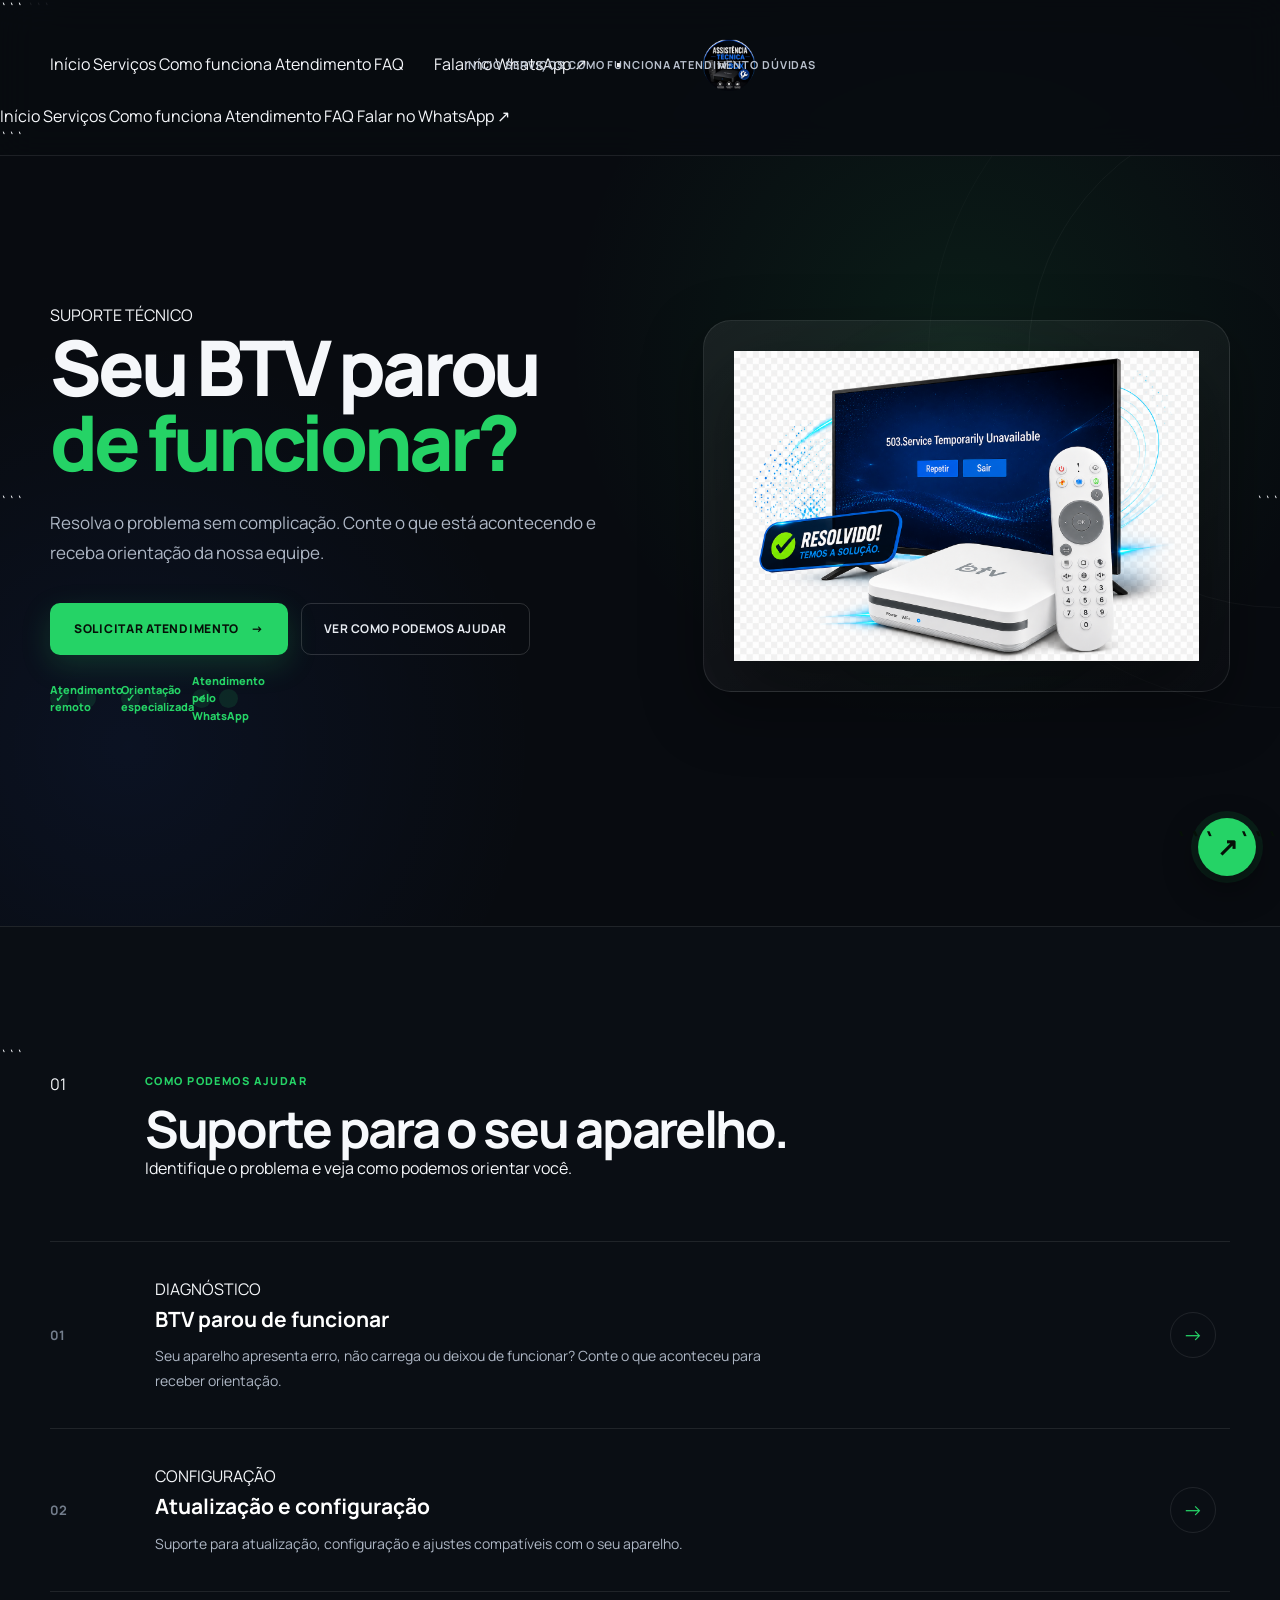
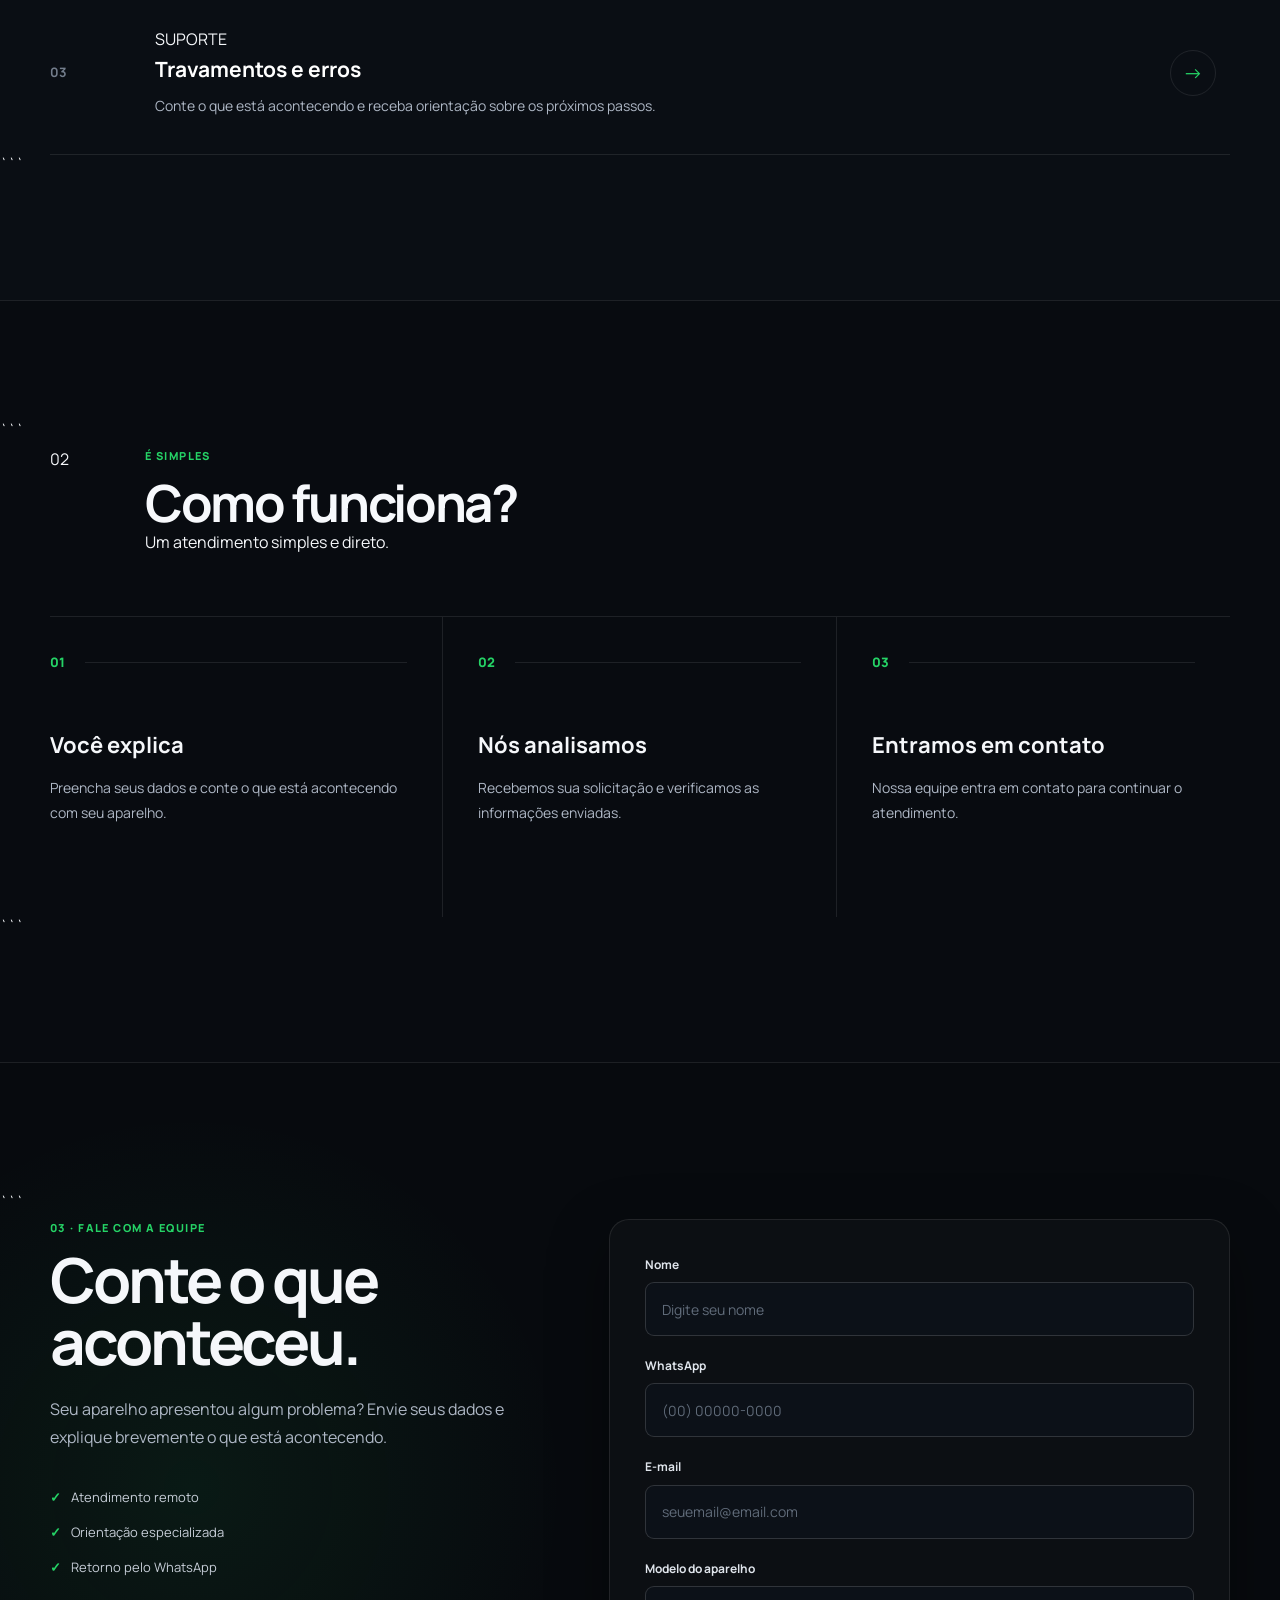
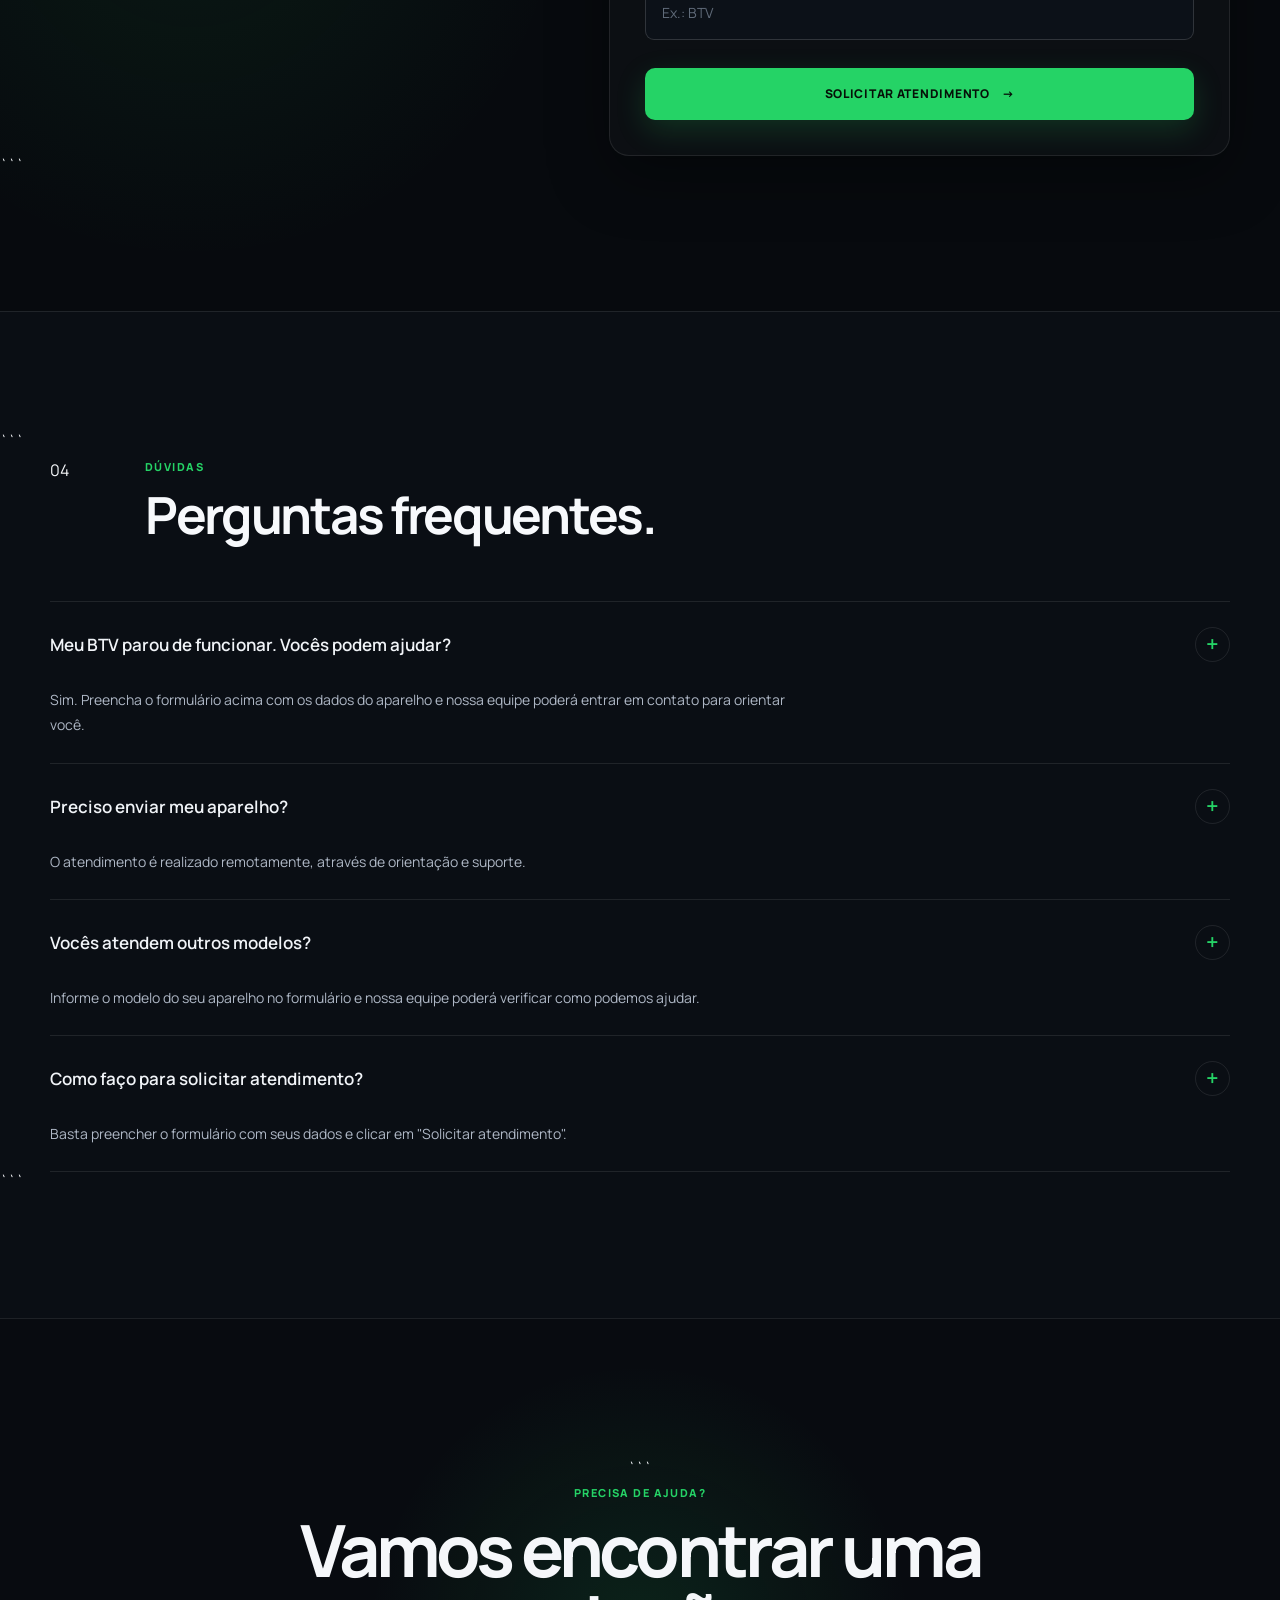
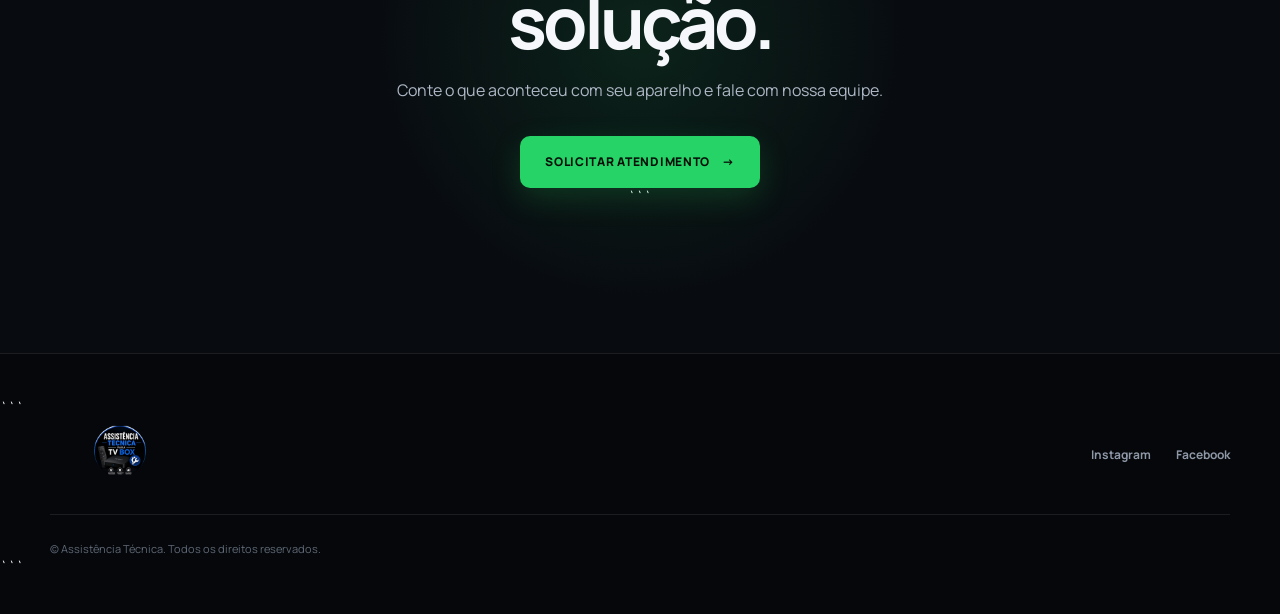
==== index.html @ 45cf2129 "Update index.html" ====
<!DOCTYPE html>

<html lang="pt-BR">

<head>

```
<meta charset="UTF-8">

<meta
    name="viewport"
    content="width=device-width, initial-scale=1.0"
>

<title>
    Seu BTV parou de funcionar? | Assistência Técnica
</title>

<meta
    name="description"
    content="Assistência e suporte técnico para aparelhos BTV. Receba orientação para problemas, configurações, atualizações e travamentos."
>

<meta
    name="theme-color"
    content="#070A0F"
>

<link
    rel="icon"
    href="assets/favicon.png"
    type="image/png"
>

<!-- =====================================================
     FONTES
====================================================== -->

<link
    rel="preconnect"
    href="https://fonts.googleapis.com"
>

<link
    rel="preconnect"
    href="https://fonts.gstatic.com"
    crossorigin
>

<link
    href="https://fonts.googleapis.com/css2?family=Manrope:wght@400;500;600;700;800&display=swap"
    rel="stylesheet"
>

<!-- =====================================================
     CSS
====================================================== -->

<link
    rel="stylesheet"
    href="css/style.css"
>
```

</head>

<body>

<!-- =====================================================
     HEADER / MENU
====================================================== -->

<header id="main-header">

```
<div class="container header-container">


    <!-- LOGO -->

    <a
        href="#hero"
        class="logo"
        aria-label="Assistência Técnica"
    >

        <img
            src="assets/logo.png"
            alt="Assistência Técnica"
        >

    </a>


    <!-- MENU DESKTOP -->

    <nav
        class="main-nav"
        aria-label="Navegação principal"
    >

        <a href="#hero">
            Início
        </a>

        <a href="#services">
            Serviços
        </a>

        <a href="#how-it-works">
            Como funciona
        </a>

        <a href="#formulario">
            Atendimento
        </a>

        <a href="#faq">
            FAQ
        </a>

    </nav>


    <!-- WHATSAPP -->

    <a
        href="#"
        class="btn-header"
        data-v8="contact.whatsapp"
        aria-label="Falar no WhatsApp"
    >
        Falar no WhatsApp
        <span aria-hidden="true">↗</span>
    </a>


    <!-- MENU MOBILE -->

    <button
        type="button"
        class="menu-toggle"
        aria-label="Abrir menu"
        aria-expanded="false"
        aria-controls="mobile-menu"
    >

        <span></span>
        <span></span>
        <span></span>

    </button>

</div>


<!-- MENU MOBILE -->

<nav
    id="mobile-menu"
    class="mobile-menu"
    aria-label="Menu mobile"
>

    <a href="#hero">
        Início
    </a>

    <a href="#services">
        Serviços
    </a>

    <a href="#how-it-works">
        Como funciona
    </a>

    <a href="#formulario">
        Atendimento
    </a>

    <a href="#faq">
        FAQ
    </a>

    <a
        href="#"
        data-v8="contact.whatsapp"
        class="mobile-whatsapp"
    >
        Falar no WhatsApp
        <span aria-hidden="true">↗</span>
    </a>

</nav>
```

</header>

<!-- =====================================================
     MAIN
====================================================== -->

<main>

<!-- =====================================================
     HERO
====================================================== -->

<section id="hero">

```
<div class="hero-grid">

    <div class="container hero-container">


        <!-- TEXTO -->

        <div class="hero-left">


            <div class="eyebrow">

                <span class="eyebrow-dot"></span>

                SUPORTE TÉCNICO

            </div>


            <h1>

                Seu BTV parou
                <span>de funcionar?</span>

            </h1>


            <p class="hero-description">

                Resolva o problema sem complicação.
                Conte o que está acontecendo e receba
                orientação da nossa equipe.

            </p>


            <div class="hero-buttons">

                <a
                    href="#formulario"
                    class="btn-primary"
                >

                    SOLICITAR ATENDIMENTO

                    <span aria-hidden="true">
                        →
                    </span>

                </a>


                <a
                    href="#services"
                    class="btn-secondary"
                >

                    VER COMO PODEMOS AJUDAR

                </a>

            </div>


            <div class="hero-features">


                <div class="feature">

                    <span class="feature-check">
                        ✓
                    </span>

                    <span>
                        Atendimento remoto
                    </span>

                </div>


                <div class="feature">

                    <span class="feature-check">
                        ✓
                    </span>

                    <span>
                        Orientação especializada
                    </span>

                </div>


                <div class="feature">

                    <span class="feature-check">
                        ✓
                    </span>

                    <span>
                        Atendimento pelo WhatsApp
                    </span>

                </div>


            </div>

        </div>



        <!-- IMAGEM -->

        <div class="hero-right">

            <div class="hero-image-glow"></div>

            <div class="hero-img-wrapper">

                <img
                    src="assets/aparelho-resolvido.png"
                    alt="Aparelho BTV"
                    class="hero-img"
                    loading="eager"
                    fetchpriority="high"
                >

            </div>

        </div>


    </div>

</div>
```

</section>

<!-- =====================================================
     SERVIÇOS — 01
====================================================== -->

<section
    id="services"
    class="dark-section"
>

```
<div class="container">


    <div class="section-heading">

        <div class="section-index">
            <span>01</span>
        </div>


        <div class="section-heading-text">

            <span class="section-label">
                COMO PODEMOS AJUDAR
            </span>

            <h2>
                Suporte para o seu aparelho.
            </h2>

            <p>
                Identifique o problema e veja como
                podemos orientar você.
            </p>

        </div>

    </div>



    <div class="services-list">


        <article class="service-item">

            <div class="service-number">
                01
            </div>

            <div class="service-content">

                <span class="service-tag">
                    DIAGNÓSTICO
                </span>

                <h3>
                    BTV parou de funcionar
                </h3>

                <p>

                    Seu aparelho apresenta erro,
                    não carrega ou deixou de funcionar?
                    Conte o que aconteceu para receber
                    orientação.

                </p>

            </div>

            <a
                href="#formulario"
                class="service-link"
                aria-label="Solicitar atendimento"
            >
                →
            </a>

        </article>



        <article class="service-item">

            <div class="service-number">
                02
            </div>

            <div class="service-content">

                <span class="service-tag">
                    CONFIGURAÇÃO
                </span>

                <h3>
                    Atualização e configuração
                </h3>

                <p>

                    Suporte para atualização,
                    configuração e ajustes compatíveis
                    com o seu aparelho.

                </p>

            </div>

            <a
                href="#formulario"
                class="service-link"
                aria-label="Solicitar atendimento"
            >
                →
            </a>

        </article>



        <article class="service-item">

            <div class="service-number">
                03
            </div>

            <div class="service-content">

                <span class="service-tag">
                    SUPORTE
                </span>

                <h3>
                    Travamentos e erros
                </h3>

                <p>

                    Conte o que está acontecendo e
                    receba orientação sobre os próximos
                    passos.

                </p>

            </div>

            <a
                href="#formulario"
                class="service-link"
                aria-label="Solicitar atendimento"
            >
                →
            </a>

        </article>


    </div>

</div>
```

</section>

<!-- =====================================================
     COMO FUNCIONA — 02
====================================================== -->

<section id="how-it-works">

```
<div class="container">


    <div class="section-heading">

        <div class="section-index">
            <span>02</span>
        </div>


        <div class="section-heading-text">

            <span class="section-label">
                É SIMPLES
            </span>

            <h2>
                Como funciona?
            </h2>

            <p>
                Um atendimento simples e direto.
            </p>

        </div>

    </div>



    <div class="steps-grid">


        <article class="step">

            <div class="step-top">

                <span class="step-number">
                    01
                </span>

                <span class="step-line"></span>

            </div>

            <h3>
                Você explica
            </h3>

            <p>

                Preencha seus dados e conte
                o que está acontecendo com
                seu aparelho.

            </p>

        </article>



        <article class="step">

            <div class="step-top">

                <span class="step-number">
                    02
                </span>

                <span class="step-line"></span>

            </div>

            <h3>
                Nós analisamos
            </h3>

            <p>

                Recebemos sua solicitação
                e verificamos as informações
                enviadas.

            </p>

        </article>



        <article class="step">

            <div class="step-top">

                <span class="step-number">
                    03
                </span>

                <span class="step-line"></span>

            </div>

            <h3>
                Entramos em contato
            </h3>

            <p>

                Nossa equipe entra em contato
                para continuar o atendimento.

            </p>

        </article>


    </div>

</div>
```

</section>

<!-- =====================================================
     ATENDIMENTO — 03
====================================================== -->

<section
    id="formulario"
    class="lead-section"
>

```
<div class="container form-container">


    <div class="form-intro">


        <span class="section-label">
            03 · FALE COM A EQUIPE
        </span>


        <h2>
            Conte o que
            aconteceu.
        </h2>


        <p>

            Seu aparelho apresentou algum problema?
            Envie seus dados e explique brevemente
            o que está acontecendo.

        </p>


        <div class="form-notes">

            <div class="form-note">

                <span>✓</span>

                Atendimento remoto

            </div>


            <div class="form-note">

                <span>✓</span>

                Orientação especializada

            </div>


            <div class="form-note">

                <span>✓</span>

                Retorno pelo WhatsApp

            </div>

        </div>


    </div>



    <!-- =================================================
         FORMULÁRIO V8 ADMIN UNIVERSAL
    ================================================== -->

    <form
        action=""
        method="POST"
        class="lead-form"
        data-v8-form
    >

        <div class="form-group">

            <label for="nome">
                Nome
            </label>

            <input
                type="text"
                id="nome"
                name="nome"
                placeholder="Digite seu nome"
                autocomplete="name"
                required
            >

        </div>


        <div class="form-group">

            <label for="whatsapp">
                WhatsApp
            </label>

            <input
                type="tel"
                id="whatsapp"
                name="whatsapp"
                placeholder="(00) 00000-0000"
                autocomplete="tel"
                required
            >

        </div>


        <div class="form-group">

            <label for="email">
                E-mail
            </label>

            <input
                type="email"
                id="email"
                name="email"
                placeholder="seuemail@email.com"
                autocomplete="email"
                required
            >

        </div>


        <div class="form-group">

            <label for="modelo">
                Modelo do aparelho
            </label>

            <input
                type="text"
                id="modelo"
                name="modelo"
                placeholder="Ex.: BTV"
                required
            >

        </div>


        <input
            type="hidden"
            name="_subject"
            value="Novo lead - Assistência Técnica"
        >


        <input
            type="hidden"
            name="v8_project_id"
            value="6e3c3f6c-1b93-4e05-874b-174327592152"
        >


        <button
            type="submit"
            class="btn-primary form-submit"
        >

            SOLICITAR ATENDIMENTO

            <span aria-hidden="true">
                →
            </span>

        </button>


    </form>

</div>
```

</section>

<!-- =====================================================
     FAQ — 04
====================================================== -->

<section id="faq">

```
<div class="container">


    <div class="section-heading">

        <div class="section-index">
            <span>04</span>
        </div>


        <div class="section-heading-text">

            <span class="section-label">
                DÚVIDAS
            </span>

            <h2>
                Perguntas frequentes.
            </h2>

        </div>

    </div>



    <div class="faq-list">


        <div class="faq-item">

            <button
                class="faq-question"
                type="button"
                aria-expanded="false"
            >

                <span>
                    Meu BTV parou de funcionar.
                    Vocês podem ajudar?
                </span>

                <span
                    class="faq-icon"
                    aria-hidden="true"
                >
                    +
                </span>

            </button>


            <div class="faq-answer">

                <p>

                    Sim. Preencha o formulário
                    acima com os dados do aparelho
                    e nossa equipe poderá entrar
                    em contato para orientar você.

                </p>

            </div>

        </div>



        <div class="faq-item">

            <button
                class="faq-question"
                type="button"
                aria-expanded="false"
            >

                <span>
                    Preciso enviar meu aparelho?
                </span>

                <span
                    class="faq-icon"
                    aria-hidden="true"
                >
                    +
                </span>

            </button>


            <div class="faq-answer">

                <p>

                    O atendimento é realizado
                    remotamente, através de
                    orientação e suporte.

                </p>

            </div>

        </div>



        <div class="faq-item">

            <button
                class="faq-question"
                type="button"
                aria-expanded="false"
            >

                <span>
                    Vocês atendem outros modelos?
                </span>

                <span
                    class="faq-icon"
                    aria-hidden="true"
                >
                    +
                </span>

            </button>


            <div class="faq-answer">

                <p>

                    Informe o modelo do seu aparelho
                    no formulário e nossa equipe
                    poderá verificar como podemos
                    ajudar.

                </p>

            </div>

        </div>



        <div class="faq-item">

            <button
                class="faq-question"
                type="button"
                aria-expanded="false"
            >

                <span>
                    Como faço para solicitar atendimento?
                </span>

                <span
                    class="faq-icon"
                    aria-hidden="true"
                >
                    +
                </span>

            </button>


            <div class="faq-answer">

                <p>

                    Basta preencher o formulário
                    com seus dados e clicar em
                    "Solicitar atendimento".

                </p>

            </div>

        </div>


    </div>

</div>
```

</section>

<!-- =====================================================
     CTA FINAL
====================================================== -->

<section id="cta">

```
<div class="container cta-container">


    <span class="section-label">
        PRECISA DE AJUDA?
    </span>


    <h2>
        Vamos encontrar
        uma solução.
    </h2>


    <p>

        Conte o que aconteceu com seu aparelho
        e fale com nossa equipe.

    </p>


    <a
        href="#formulario"
        class="btn-primary"
    >

        SOLICITAR ATENDIMENTO

        <span aria-hidden="true">
            →
        </span>

    </a>


</div>
```

</section>

</main>

<!-- =====================================================
     FOOTER
====================================================== -->

<footer>

```
<div class="container footer-container">


    <div class="footer-brand">

        <a
            href="#hero"
            class="logo"
            aria-label="Assistência Técnica"
        >

            <img
                src="assets/logo.png"
                alt="Assistência Técnica"
            >

        </a>

    </div>


    <div class="footer-socials">

        <a
            href="#"
            class="social-link"
            data-v8="social.instagram"
            target="_blank"
            rel="noopener noreferrer"
        >
            Instagram
        </a>


        <a
            href="#"
            class="social-link"
            data-v8="social.facebook"
            target="_blank"
            rel="noopener noreferrer"
        >
            Facebook
        </a>

    </div>


    <div class="footer-bottom">

        <p>

            ©
            <span id="ano"></span>

            Assistência Técnica.
            Todos os direitos reservados.

        </p>

    </div>


</div>
```

</footer>

<!-- =====================================================
     WHATSAPP FLUTUANTE
====================================================== -->

<a
href="#"
class="whatsapp-float"
aria-label="Falar no WhatsApp"
data-v8="contact.whatsapp"
data-whatsapp-message="Olá! Gostaria de informações sobre a assistência técnica para meu aparelho."

>

```
<span aria-hidden="true">
    ↗
</span>
```

</a>

<!-- =====================================================
     SCRIPT DO SITE
====================================================== -->

<script src="js/script.js"></script>

<!-- =====================================================
     V8 ADMIN UNIVERSAL — LOADER
====================================================== -->

<script
    src="js/v8-loader.js"
    data-project-id="6e3c3f6c-1b93-4e05-874b-174327592152"
    defer
></script>

</body>

</html>
---- css/style.css ----
/* =========================================================
   ASSISTÊNCIA TÉCNICA
   STYLE.CSS — V5 PREMIUM
   =========================================================
   Visual:
   - Dark / tecnológico
   - Profissional
   - Alto contraste
   - Menu fixo
   - Responsivo
   - Sem numeração perdida
   ========================================================= */


/* =========================================================
   RESET
========================================================= */

* {
    margin: 0;
    padding: 0;
    box-sizing: border-box;
}

html {
    scroll-behavior: smooth;
    scroll-padding-top: 100px;
}

body {
    font-family: "Manrope", sans-serif;
    background: #080b10;
    color: #f5f7fa;
    line-height: 1.6;
    overflow-x: hidden;
}

img {
    max-width: 100%;
    display: block;
}

a {
    color: inherit;
    text-decoration: none;
}

button,
input {
    font: inherit;
}

.container {
    width: min(1180px, calc(100% - 40px));
    margin: 0 auto;
}


/* =========================================================
   VARIÁVEIS
========================================================= */

:root {
    --bg: #080b10;
    --bg-soft: #0d1118;
    --bg-card: #111720;
    --bg-card-hover: #151d28;

    --text: #f7f9fc;
    --text-soft: #aeb7c5;
    --text-muted: #737d8c;

    --accent: #25d366;
    --accent-dark: #18b957;

    --line: rgba(255, 255, 255, 0.09);
    --line-strong: rgba(255, 255, 255, 0.15);

    --radius: 18px;

    --shadow:
        0 20px 60px rgba(0, 0, 0, 0.35);
}


/* =========================================================
   SELEÇÃO
========================================================= */

::selection {
    background: var(--accent);
    color: #061008;
}


/* =========================================================
   SCROLLBAR
========================================================= */

::-webkit-scrollbar {
    width: 9px;
}

::-webkit-scrollbar-track {
    background: #070a0e;
}

::-webkit-scrollbar-thumb {
    background: #26303c;
    border-radius: 20px;
}

::-webkit-scrollbar-thumb:hover {
    background: var(--accent);
}


/* =========================================================
   CABEÇALHO
========================================================= */

#main-header {
    position: fixed;
    top: 0;
    left: 0;
    width: 100%;
    z-index: 1000;

    background: rgba(8, 11, 16, 0.82);
    backdrop-filter: blur(18px);
    -webkit-backdrop-filter: blur(18px);

    border-bottom: 1px solid var(--line);
}

.header-container {
    min-height: 78px;

    display: flex;
    align-items: center;
    justify-content: space-between;
    gap: 30px;
}


/* =========================================================
   LOGO
========================================================= */

.logo {
    display: inline-flex;
    align-items: center;
}

.logo img {
    width: 155px;
    max-height: 52px;
    object-fit: contain;
}


/* =========================================================
   MENU
========================================================= */

.header-container::after {
    content: "";
    flex: 1;
    order: 2;
}

.header-container .logo {
    order: 1;
}

.header-container .btn-whatsapp {
    order: 3;
}


/*
   Menu criado visualmente pelo CSS.

   Os links são inseridos através de pseudo-elementos
   para não exigir alteração estrutural no HTML.
*/

.header-container::before {
    content:
        "INÍCIO     SERVIÇOS     COMO FUNCIONA     ATENDIMENTO     DÚVIDAS";

    position: absolute;
    left: 50%;
    transform: translateX(-50%);

    white-space: nowrap;

    color: #b9c1cd;
    font-size: 11px;
    font-weight: 700;
    letter-spacing: 0.08em;

    pointer-events: none;
}


/* =========================================================
   BOTÃO WHATSAPP DO HEADER
========================================================= */

.btn-whatsapp {
    position: relative;

    display: inline-flex;
    align-items: center;
    justify-content: center;

    padding: 11px 18px;

    border: 1px solid rgba(37, 211, 102, 0.35);
    border-radius: 999px;

    color: #ffffff;
    background: rgba(37, 211, 102, 0.10);

    font-size: 13px;
    font-weight: 700;

    transition:
        transform 0.25s ease,
        background 0.25s ease,
        border-color 0.25s ease;
}

.btn-whatsapp::before {
    content: "";
    width: 7px;
    height: 7px;

    margin-right: 9px;

    border-radius: 50%;
    background: var(--accent);

    box-shadow: 0 0 12px rgba(37, 211, 102, 0.7);
}

.btn-whatsapp:hover {
    transform: translateY(-2px);
    background: rgba(37, 211, 102, 0.18);
    border-color: rgba(37, 211, 102, 0.65);
}


/* =========================================================
   HERO
========================================================= */

#hero {
    position: relative;

    min-height: 100vh;

    display: flex;
    align-items: center;

    padding:
        150px 0
        90px;

    background:
        radial-gradient(
            circle at 75% 35%,
            rgba(37, 211, 102, 0.09),
            transparent 35%
        ),
        radial-gradient(
            circle at 10% 80%,
            rgba(46, 103, 255, 0.08),
            transparent 30%
        ),
        var(--bg);

    overflow: hidden;
}


/* linha decorativa */

#hero::before {
    content: "";

    position: absolute;

    width: 500px;
    height: 500px;

    right: -250px;
    top: 80px;

    border: 1px solid rgba(255,255,255,0.04);
    border-radius: 50%;
}

#hero::after {
    content: "";

    position: absolute;

    width: 700px;
    height: 700px;

    right: -350px;
    top: -20px;

    border: 1px solid rgba(255,255,255,0.025);
    border-radius: 50%;
}


.hero-container {
    position: relative;
    z-index: 2;

    display: grid;
    grid-template-columns: 1.05fr 0.95fr;

    align-items: center;

    gap: 70px;
}


/* =========================================================
   HERO TEXTO
========================================================= */

.hero-left {
    max-width: 650px;
}

.badge {
    display: inline-flex;
    align-items: center;

    padding: 7px 12px;

    margin-bottom: 22px;

    border: 1px solid rgba(37, 211, 102, 0.25);
    border-radius: 999px;

    background: rgba(37, 211, 102, 0.07);

    color: var(--accent);

    font-size: 11px;
    font-weight: 800;
    letter-spacing: 0.14em;
}


.hero-left h1 {
    font-size: clamp(48px, 6vw, 82px);
    line-height: 0.98;
    letter-spacing: -0.055em;
    font-weight: 800;

    margin-bottom: 28px;
}

.hero-left h1 span {
    display: block;
    color: var(--accent);
}


.hero-left > p {
    max-width: 590px;

    margin-bottom: 34px;

    color: var(--text-soft);

    font-size: 17px;
    line-height: 1.8;
}


/* =========================================================
   BOTÕES
========================================================= */

.hero-buttons {
    display: flex;
    flex-wrap: wrap;
    gap: 13px;

    margin-bottom: 34px;
}


.btn-primary {
    display: inline-flex;
    align-items: center;
    justify-content: center;
    gap: 12px;

    min-height: 52px;

    padding: 0 24px;

    border: 0;
    border-radius: 10px;

    background: var(--accent);
    color: #061008;

    font-size: 12px;
    font-weight: 800;
    letter-spacing: 0.06em;

    cursor: pointer;

    box-shadow:
        0 10px 30px rgba(37, 211, 102, 0.18);

    transition:
        transform 0.25s ease,
        box-shadow 0.25s ease,
        background 0.25s ease;
}

.btn-primary:hover {
    transform: translateY(-3px);
    background: #35df76;

    box-shadow:
        0 16px 40px rgba(37, 211, 102, 0.25);
}


.btn-secondary {
    display: inline-flex;
    align-items: center;
    justify-content: center;

    min-height: 52px;

    padding: 0 22px;

    border: 1px solid var(--line-strong);
    border-radius: 10px;

    color: #e8ecf2;

    font-size: 12px;
    font-weight: 700;
    letter-spacing: 0.04em;

    transition:
        background 0.25s ease,
        border-color 0.25s ease,
        transform 0.25s ease;
}

.btn-secondary:hover {
    transform: translateY(-3px);

    background: rgba(255,255,255,0.05);
    border-color: rgba(255,255,255,0.25);
}


/* =========================================================
   HERO BENEFÍCIOS
========================================================= */

.hero-features {
    display: flex;
    flex-wrap: wrap;
    gap: 18px 25px;
}

.feature {
    display: flex;
    align-items: center;
    gap: 8px;
}

.feature > span {
    display: inline-flex;

    width: 19px;
    height: 19px;

    align-items: center;
    justify-content: center;

    border-radius: 50%;

    background: rgba(37, 211, 102, 0.12);
    color: var(--accent);

    font-size: 11px;
    font-weight: 900;
}

.feature p {
    color: #9da7b5;
    font-size: 12px;
}


/* =========================================================
   HERO IMAGEM
========================================================= */

.hero-right {
    display: flex;
    justify-content: center;
}

.hero-img-wrapper {
    position: relative;

    width: min(100%, 530px);

    padding: 30px;

    border: 1px solid var(--line);

    border-radius: 28px;

    background:
        linear-gradient(
            145deg,
            rgba(255,255,255,0.07),
            rgba(255,255,255,0.015)
        );

    box-shadow: var(--shadow);

    overflow: hidden;
}

.hero-img-wrapper::before {
    content: "";

    position: absolute;

    width: 240px;
    height: 240px;

    left: 50%;
    top: 50%;

    transform: translate(-50%, -50%);

    border-radius: 50%;

    background: rgba(37, 211, 102, 0.12);

    filter: blur(45px);
}

.hero-img {
    position: relative;
    z-index: 2;

    width: 100%;

    object-fit: contain;

    filter:
        drop-shadow(
            0 30px 40px rgba(0,0,0,0.45)
        );
}


/* =========================================================
   SEÇÕES
========================================================= */

#services,
#how-it-works,
#faq {
    position: relative;

    padding: 120px 0;

    border-top: 1px solid var(--line);
}


#services {
    background: #0a0e14;
}

#how-it-works {
    background: #080b10;
}

#faq {
    background: #0a0e14;
}


/* =========================================================
   CABEÇALHO DAS SEÇÕES
========================================================= */

.section-heading {
    display: grid;
    grid-template-columns: 70px 1fr;

    align-items: start;

    gap: 25px;

    margin-bottom: 60px;
}

.section-number {
    color: var(--accent);

    font-size: 12px;
    font-weight: 800;
    letter-spacing: 0.08em;

    padding-top: 8px;
}

.section-label {
    display: block;

    margin-bottom: 12px;

    color: var(--accent);

    font-size: 11px;
    font-weight: 800;
    letter-spacing: 0.13em;
}

.section-heading h2 {
    max-width: 650px;

    color: var(--text);

    font-size: clamp(34px, 4vw, 54px);
    line-height: 1.05;

    letter-spacing: -0.045em;
}


/* =========================================================
   SERVIÇOS
========================================================= */

.services-list {
    border-top: 1px solid var(--line);
}

.service-item {
    display: grid;

    grid-template-columns: 80px 1fr 60px;

    align-items: center;

    gap: 25px;

    padding: 35px 0;

    border-bottom: 1px solid var(--line);

    transition:
        padding 0.3s ease,
        background 0.3s ease;
}

.service-item:hover {
    padding-left: 15px;
    padding-right: 15px;

    background: rgba(255,255,255,0.025);
}

.service-number {
    color: var(--text-muted);

    font-size: 13px;
    font-weight: 700;
}

.service-content h3 {
    margin-bottom: 8px;

    color: #ffffff;

    font-size: 21px;
    font-weight: 700;
}

.service-content p {
    max-width: 650px;

    color: var(--text-soft);

    font-size: 14px;
    line-height: 1.75;
}

.service-link {
    width: 46px;
    height: 46px;

    display: flex;
    align-items: center;
    justify-content: center;

    border: 1px solid var(--line);
    border-radius: 50%;

    color: var(--accent);

    font-size: 20px;

    transition:
        background 0.25s ease,
        transform 0.25s ease;
}

.service-link:hover {
    background: rgba(37,211,102,0.10);
    transform: translateX(4px);
}


/* =========================================================
   COMO FUNCIONA
========================================================= */

.steps-grid {
    display: grid;

    grid-template-columns:
        repeat(3, 1fr);

    gap: 0;

    border-top: 1px solid var(--line);
}

.step {
    min-height: 300px;

    padding: 35px 35px 35px 0;

    border-right: 1px solid var(--line);
}

.step:not(:first-child) {
    padding-left: 35px;
}

.step:last-child {
    border-right: 0;
}

.step-top {
    display: flex;
    align-items: center;

    margin-bottom: 55px;
}

.step-number {
    color: var(--accent);

    font-size: 13px;
    font-weight: 800;
}

.step-line {
    height: 1px;

    flex: 1;

    margin-left: 20px;

    background: var(--line);
}

.step h3 {
    margin-bottom: 12px;

    font-size: 22px;
}

.step p {
    color: var(--text-soft);

    font-size: 14px;
    line-height: 1.8;
}


/* =========================================================
   FORMULÁRIO
========================================================= */

.lead-section {
    padding: 130px 0;

    background:
        radial-gradient(
            circle at 15% 50%,
            rgba(37,211,102,0.08),
            transparent 32%
        ),
        #070a0e;

    border-top: 1px solid var(--line);
}


.form-container {
    display: grid;

    grid-template-columns: 0.85fr 1.15fr;

    gap: 100px;

    align-items: start;
}

.form-intro h2 {
    max-width: 450px;

    margin-bottom: 22px;

    font-size: clamp(42px, 5vw, 62px);
    line-height: 1;

    letter-spacing: -0.05em;
}

.form-intro > p {
    max-width: 480px;

    margin-bottom: 35px;

    color: var(--text-soft);

    line-height: 1.8;
}

.form-note {
    display: flex;
    align-items: center;

    gap: 10px;

    margin-bottom: 14px;

    color: #c6cdd7;

    font-size: 13px;
}

.form-note span {
    color: var(--accent);
    font-weight: 800;
}


/* =========================================================
   FORM
========================================================= */

.lead-form {
    padding: 35px;

    border: 1px solid var(--line);

    border-radius: 20px;

    background:
        rgba(255,255,255,0.025);

    box-shadow: var(--shadow);
}

.form-group {
    margin-bottom: 20px;
}

.form-group label {
    display: block;

    margin-bottom: 8px;

    color: #dfe4eb;

    font-size: 12px;
    font-weight: 700;
}

.form-group input {
    width: 100%;

    height: 54px;

    padding: 0 16px;

    border: 1px solid var(--line-strong);
    border-radius: 9px;

    outline: none;

    background: #0c1118;

    color: #ffffff;

    font-size: 14px;

    transition:
        border-color 0.25s ease,
        box-shadow 0.25s ease;
}

.form-group input::placeholder {
    color: #606b79;
}

.form-group input:focus {
    border-color: rgba(37,211,102,0.65);

    box-shadow:
        0 0 0 4px rgba(37,211,102,0.08);
}

.lead-form .btn-primary {
    width: 100%;

    margin-top: 8px;
}


/* =========================================================
   FAQ
========================================================= */

.faq-list {
    border-top: 1px solid var(--line);
}

.faq-item {
    border-bottom: 1px solid var(--line);
}

.faq-question {
    width: 100%;

    min-height: 85px;

    display: flex;
    align-items: center;
    justify-content: space-between;

    gap: 30px;

    padding: 20px 0;

    border: 0;

    background: transparent;

    color: #f1f4f8;

    text-align: left;

    font-size: 17px;
    font-weight: 600;

    cursor: pointer;
}

.faq-question:hover {
    color: var(--accent);
}

.faq-icon {
    width: 35px;
    height: 35px;

    flex-shrink: 0;

    display: flex;
    align-items: center;
    justify-content: center;

    border: 1px solid var(--line);

    border-radius: 50%;

    color: var(--accent);

    font-size: 22px;

    transition:
        transform 0.3s ease,
        background 0.3s ease;
}

.faq-item.active .faq-icon,
.faq-item.is-open .faq-icon {
    transform: rotate(45deg);

    background: rgba(37,211,102,0.08);
}

.faq-answer {
    padding: 0 70px 25px 0;
}

.faq-answer p {
    max-width: 750px;

    color: var(--text-soft);

    font-size: 14px;
    line-height: 1.8;
}


/* =========================================================
   CTA FINAL
========================================================= */

#cta {
    position: relative;

    padding: 140px 0;

    text-align: center;

    border-top: 1px solid var(--line);

    background:
        radial-gradient(
            circle at center,
            rgba(37,211,102,0.12),
            transparent 38%
        ),
        #080b10;

    overflow: hidden;
}

.cta-container {
    position: relative;
    z-index: 2;
}

#cta h2 {
    max-width: 750px;

    margin: 0 auto 20px;

    font-size: clamp(42px, 6vw, 72px);
    line-height: 1;

    letter-spacing: -0.055em;
}

#cta p {
    max-width: 550px;

    margin: 0 auto 32px;

    color: var(--text-soft);
}

#cta .btn-primary {
    min-width: 240px;
}


/* =========================================================
   RODAPÉ
========================================================= */

footer {
    padding: 45px 0 30px;

    border-top: 1px solid var(--line);

    background: #05070a;
}

.footer-container {
    display: grid;

    grid-template-columns: 1fr auto;

    align-items: center;

    gap: 30px;
}

.footer-brand img {
    width: 140px;
}

.footer-socials {
    display: flex;
    gap: 25px;
}

.social-link {
    color: #8e98a7;

    font-size: 12px;
    font-weight: 700;

    transition: color 0.25s ease;
}

.social-link:hover {
    color: var(--accent);
}

.footer-bottom {
    grid-column: 1 / -1;

    padding-top: 25px;

    border-top: 1px solid var(--line);
}

.footer-bottom p {
    color: #5f6977;

    font-size: 11px;
}


/* =========================================================
   WHATSAPP FLUTUANTE
========================================================= */

.whatsapp-float {
    position: fixed;

    right: 24px;
    bottom: 24px;

    z-index: 999;

    width: 58px;
    height: 58px;

    display: flex;
    align-items: center;
    justify-content: center;

    border-radius: 50%;

    background: var(--accent);
    color: #061008;

    font-size: 25px;
    font-weight: 900;

    box-shadow:
        0 12px 35px rgba(0,0,0,0.45),
        0 0 0 7px rgba(37,211,102,0.10);

    transition:
        transform 0.25s ease,
        box-shadow 0.25s ease;
}

.whatsapp-float:hover {
    transform: translateY(-5px) scale(1.05);

    box-shadow:
        0 18px 45px rgba(0,0,0,0.5),
        0 0 0 9px rgba(37,211,102,0.12);
}


/* =========================================================
   ANIMAÇÕES
========================================================= */

@keyframes fadeUp {
    from {
        opacity: 0;
        transform: translateY(20px);
    }

    to {
        opacity: 1;
        transform: translateY(0);
    }
}

.hero-left {
    animation: fadeUp 0.8s ease both;
}

.hero-right {
    animation: fadeUp 0.8s 0.15s ease both;
}


/* =========================================================
   TABLET
========================================================= */

@media (max-width: 1000px) {

    .header-container::before {
        display: none;
    }

    .hero-container {
        grid-template-columns: 1fr;

        gap: 55px;
    }

    .hero-left {
        max-width: 760px;
    }

    .hero-right {
        justify-content: flex-start;
    }

    .hero-img-wrapper {
        max-width: 580px;
    }

    .form-container {
        grid-template-columns: 1fr;

        gap: 55px;
    }

    .steps-grid {
        grid-template-columns: 1fr;
    }

    .step {
        min-height: auto;

        padding: 30px 0;

        border-right: 0;
        border-bottom: 1px solid var(--line);
    }

    .step:not(:first-child) {
        padding-left: 0;
    }

    .step:last-child {
        border-bottom: 0;
    }

    .step-top {
        margin-bottom: 25px;
    }
}


/* =========================================================
   MOBILE
========================================================= */

@media (max-width: 700px) {

    .container {
        width: min(100% - 28px, 1180px);
    }


    /* HEADER */

    .header-container {
        min-height: 70px;
    }

    .logo img {
        width: 125px;
    }

    .btn-whatsapp {
        padding: 9px 13px;

        font-size: 10px;
    }


    /* HERO */

    #hero {
        min-height: auto;

        padding:
            125px 0
            70px;
    }

    .hero-left h1 {
        font-size: clamp(43px, 14vw, 64px);
    }

    .hero-left > p {
        font-size: 15px;
    }

    .hero-buttons {
        flex-direction: column;
    }

    .btn-primary,
    .btn-secondary {
        width: 100%;
    }

    .hero-features {
        display: grid;

        grid-template-columns: 1fr;

        gap: 12px;
    }


    /* IMAGEM */

    .hero-img-wrapper {
        padding: 18px;

        border-radius: 20px;
    }


    /* SEÇÕES */

    #services,
    #how-it-works,
    #faq {
        padding: 80px 0;
    }

    .section-heading {
        grid-template-columns: 1fr;

        gap: 5px;

        margin-bottom: 40px;
    }

    .section-number {
        padding-top: 0;
    }

    .section-heading h2 {
        font-size: 38px;
    }


    /* SERVIÇOS */

    .service-item {
        grid-template-columns: 42px 1fr;

        gap: 15px;

        padding: 27px 0;
    }

    .service-link {
        grid-column: 2;

        width: 40px;
        height: 40px;
    }

    .service-content h3 {
        font-size: 18px;
    }

    .service-content p {
        font-size: 13px;
    }

    .service-item:hover {
        padding-left: 0;
        padding-right: 0;
    }


    /* FORM */

    .lead-section {
        padding: 80px 0;
    }

    .form-intro h2 {
        font-size: 46px;
    }

    .lead-form {
        padding: 22px;

        border-radius: 16px;
    }


    /* FAQ */

    .faq-question {
        min-height: 75px;

        font-size: 15px;
    }

    .faq-answer {
        padding-right: 0;
    }


    /* CTA */

    #cta {
        padding: 90px 0;
    }

    #cta h2 {
        font-size: 45px;
    }


    /* FOOTER */

    .footer-container {
        grid-template-columns: 1fr;

        text-align: center;
    }

    .footer-brand {
        display: flex;
        justify-content: center;
    }

    .footer-socials {
        justify-content: center;
    }


    /* WHATSAPP */

    .whatsapp-float {
        right: 18px;
        bottom: 18px;

        width: 54px;
        height: 54px;
    }
}


/* =========================================================
   MOBILE PEQUENO
========================================================= */

@media (max-width: 420px) {

    .btn-whatsapp {
        font-size: 0;

        width: 40px;
        height: 40px;

        padding: 0;
    }

    .btn-whatsapp::before {
        margin: 0;
    }

    .hero-left h1 {
        font-size: 42px;
    }

    .section-heading h2 {
        font-size: 34px;
    }

    .form-intro h2 {
        font-size: 42px;
    }

    #cta h2 {
        font-size: 40px;
    }
}
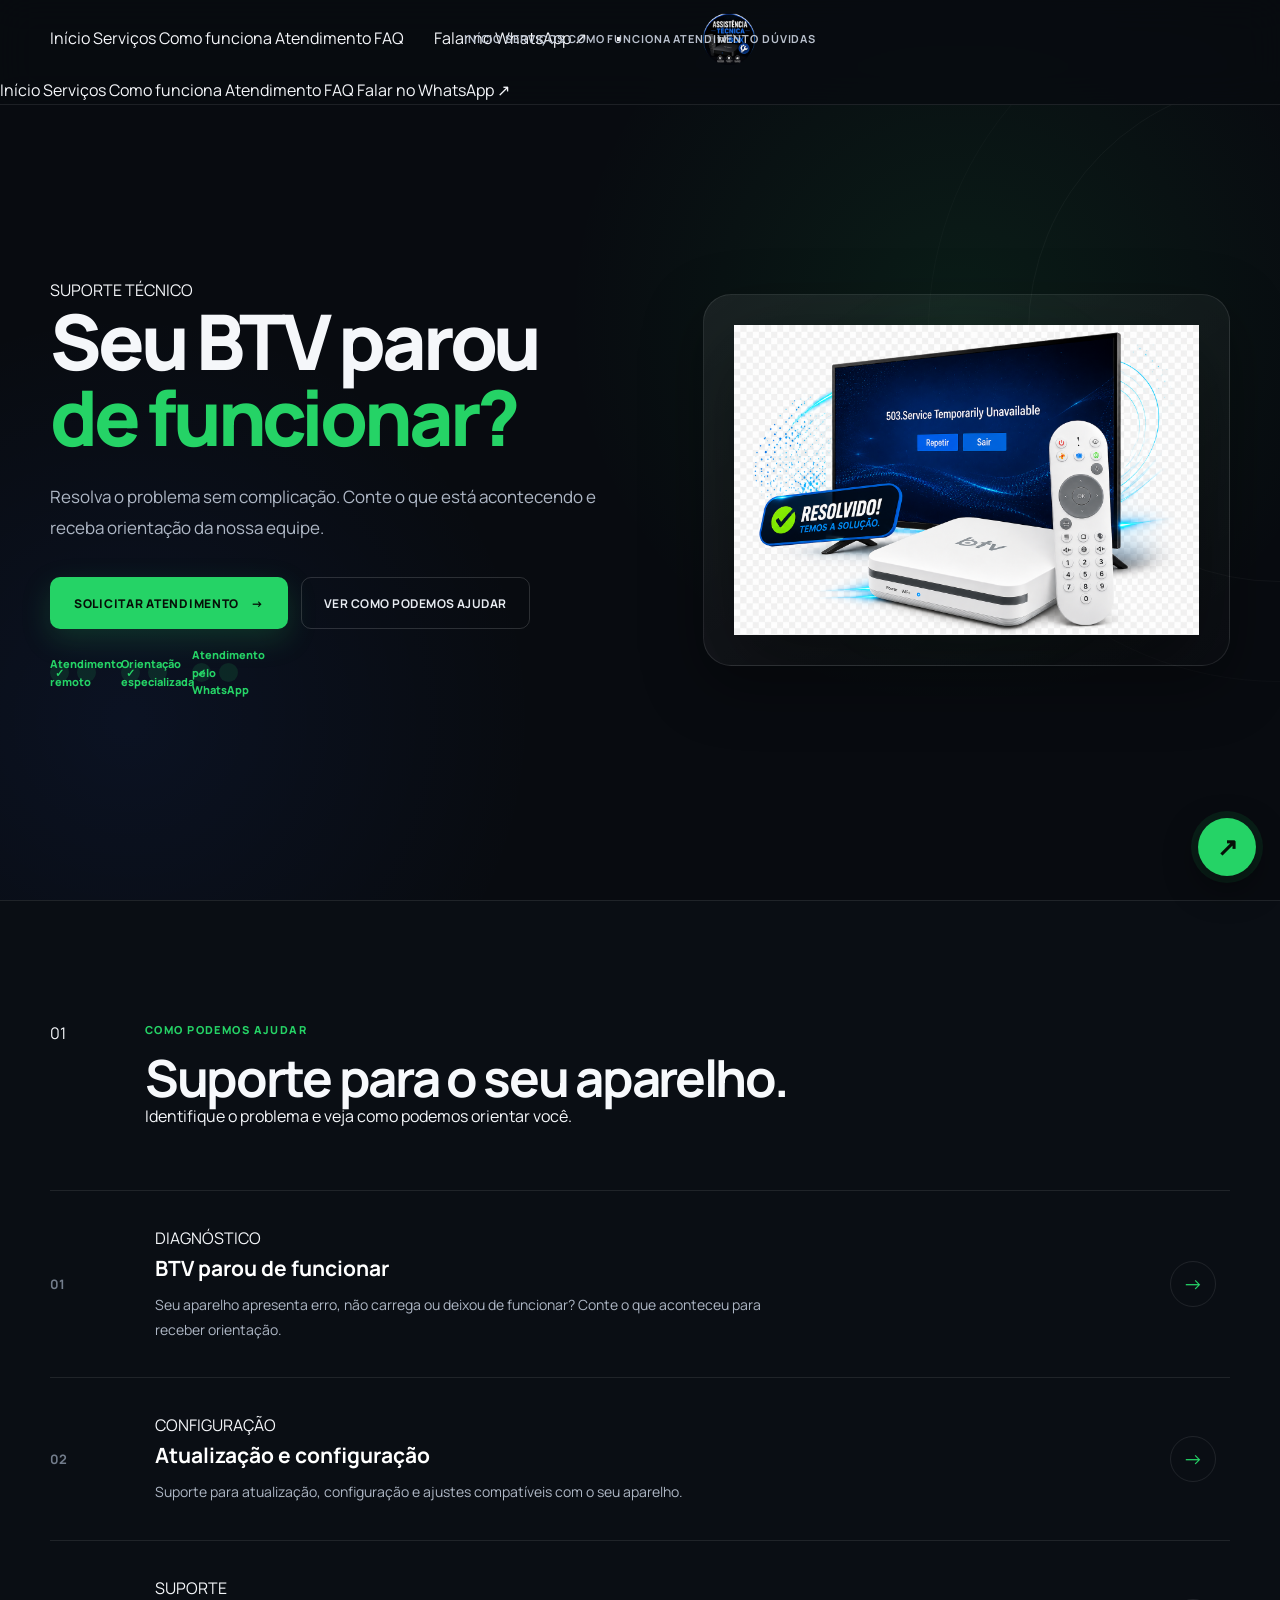
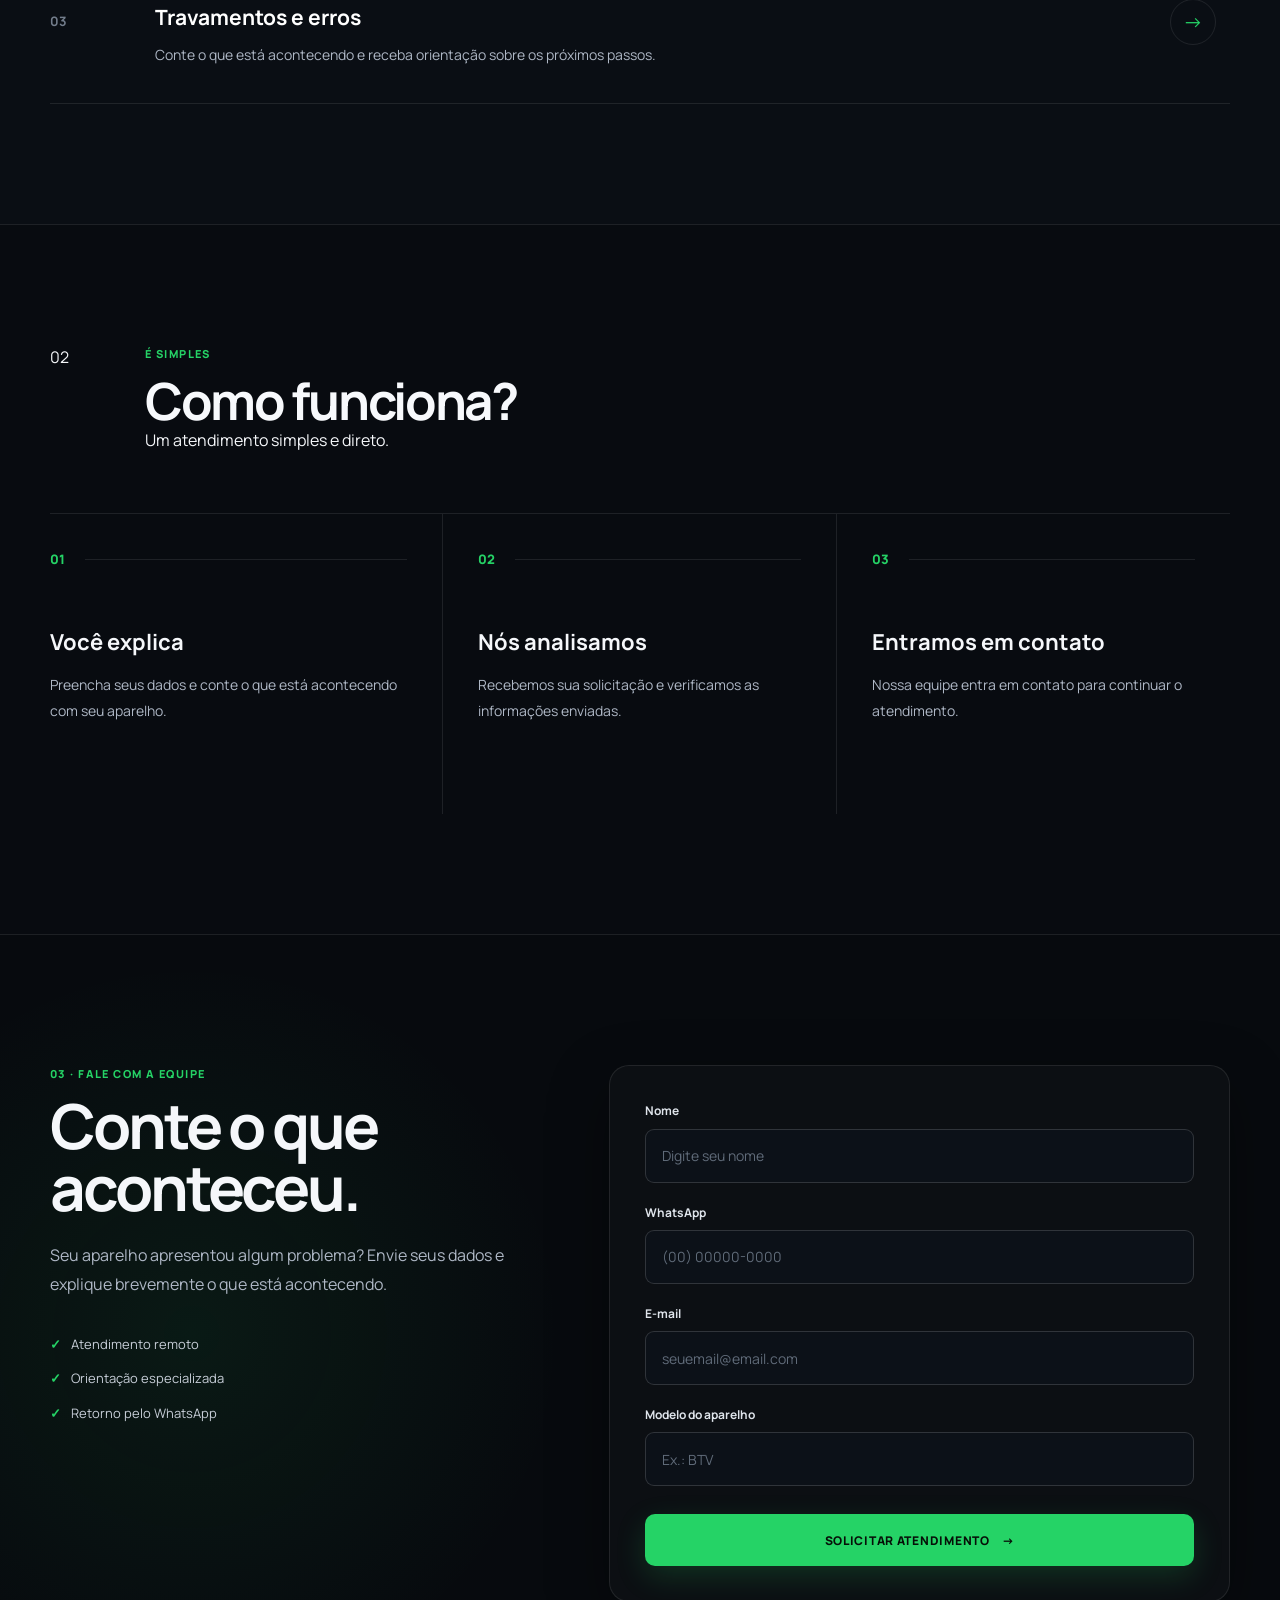
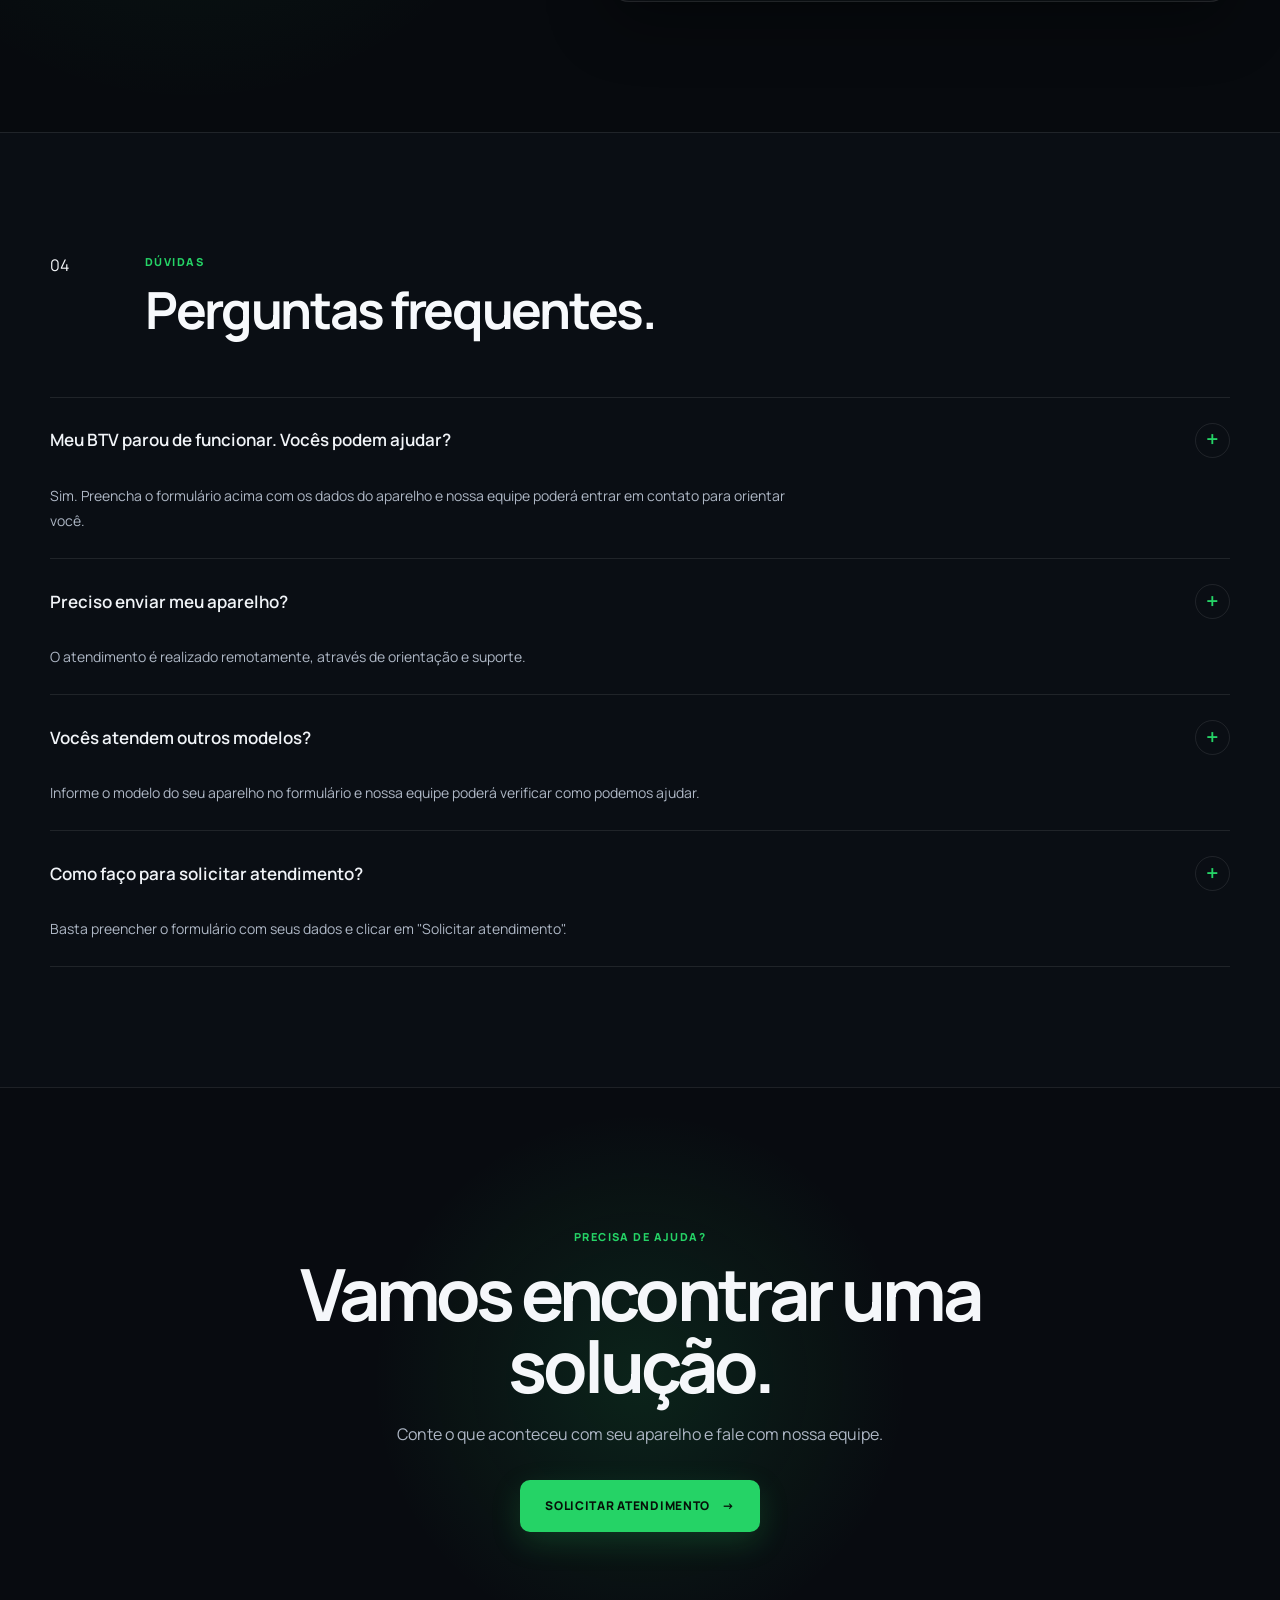
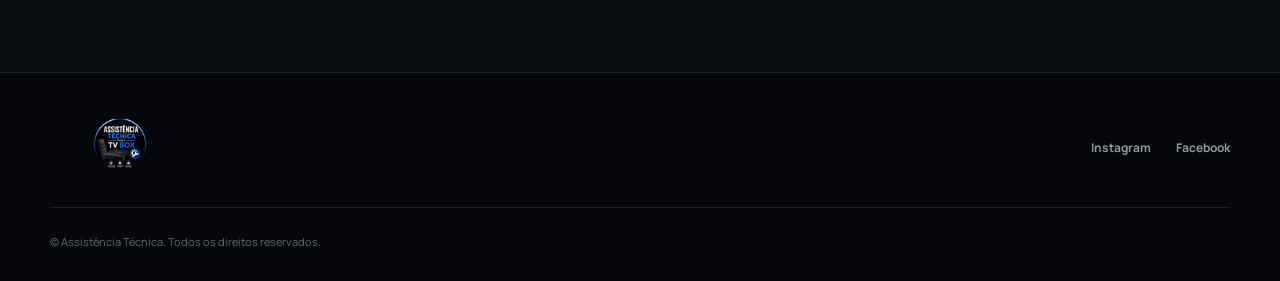
==== commit 65a118cc: "Update print statement from 'Hello' to 'Goodbye'" ====
--- a/index.html
+++ b/index.html
@@ -4,7 +4,6 @@
 
 <head>
 
-```
 <meta charset="UTF-8">
 
 <meta
@@ -60,19 +59,17 @@
     rel="stylesheet"
     href="css/style.css"
 >
-```
 
 </head>
 
 <body>
 
 <!-- =====================================================
-     HEADER / MENU
+     CABEÇALHO
 ====================================================== -->
 
 <header id="main-header">
 
-```
 <div class="container header-container">
 
 
@@ -122,16 +119,22 @@
     </nav>
 
 
-    <!-- WHATSAPP -->
+    <!-- BOTÃO WHATSAPP -->
 
     <a
         href="#"
         class="btn-header"
         data-v8="contact.whatsapp"
+        data-whatsapp-message="Olá! Gostaria de informações sobre a assistência técnica para meu aparelho."
         aria-label="Falar no WhatsApp"
     >
+
         Falar no WhatsApp
-        <span aria-hidden="true">↗</span>
+
+        <span aria-hidden="true">
+            ↗
+        </span>
+
     </a>
 
 
@@ -151,10 +154,13 @@
 
     </button>
 
+
 </div>
 
 
-<!-- MENU MOBILE -->
+<!-- =================================================
+     MENU MOBILE
+================================================== -->
 
 <nav
     id="mobile-menu"
@@ -185,19 +191,24 @@
     <a
         href="#"
         data-v8="contact.whatsapp"
+        data-whatsapp-message="Olá! Gostaria de informações sobre a assistência técnica para meu aparelho."
         class="mobile-whatsapp"
     >
+
         Falar no WhatsApp
-        <span aria-hidden="true">↗</span>
+
+        <span aria-hidden="true">
+            ↗
+        </span>
+
     </a>
 
 </nav>
-```
 
 </header>
 
 <!-- =====================================================
-     MAIN
+     CONTEÚDO PRINCIPAL
 ====================================================== -->
 
 <main>
@@ -206,9 +217,11 @@
      HERO
 ====================================================== -->
 
-<section id="hero">
-
-```
+<section
+    id="hero"
+    class="hero-section"
+>
+
 <div class="hero-grid">
 
     <div class="container hero-container">
@@ -231,7 +244,10 @@
             <h1>
 
                 Seu BTV parou
-                <span>de funcionar?</span>
+
+                <span>
+                    de funcionar?
+                </span>
 
             </h1>
 
@@ -246,6 +262,7 @@
 
 
             <div class="hero-buttons">
+
 
                 <a
                     href="#formulario"
@@ -270,6 +287,7 @@
 
                 </a>
 
+
             </div>
 
 
@@ -316,6 +334,7 @@
 
 
             </div>
+
 
         </div>
 
@@ -345,24 +364,23 @@
     </div>
 
 </div>
-```
 
 </section>
 
 <!-- =====================================================
-     SERVIÇOS — 01
+     SERVIÇOS
 ====================================================== -->
 
 <section
     id="services"
-    class="dark-section"
->
-
-```
+    class="content-section services-section"
+>
+
 <div class="container">
 
 
     <div class="section-heading">
+
 
         <div class="section-index">
             <span>01</span>
@@ -386,6 +404,7 @@
 
         </div>
 
+
     </div>
 
 
@@ -393,11 +412,15 @@
     <div class="services-list">
 
 
+        <!-- SERVIÇO 01 -->
+
         <article class="service-item">
+
 
             <div class="service-number">
                 01
             </div>
+
 
             <div class="service-content">
 
@@ -420,23 +443,31 @@
 
             </div>
 
+
             <a
                 href="#formulario"
                 class="service-link"
-                aria-label="Solicitar atendimento"
+                aria-label="Solicitar atendimento para BTV que parou de funcionar"
             >
+
                 →
+
             </a>
 
+
         </article>
 
 
 
+        <!-- SERVIÇO 02 -->
+
         <article class="service-item">
+
 
             <div class="service-number">
                 02
             </div>
+
 
             <div class="service-content">
 
@@ -458,23 +489,31 @@
 
             </div>
 
+
             <a
                 href="#formulario"
                 class="service-link"
-                aria-label="Solicitar atendimento"
+                aria-label="Solicitar atendimento para atualização e configuração"
             >
+
                 →
+
             </a>
 
+
         </article>
 
 
 
+        <!-- SERVIÇO 03 -->
+
         <article class="service-item">
+
 
             <div class="service-number">
                 03
             </div>
+
 
             <div class="service-content">
 
@@ -496,35 +535,42 @@
 
             </div>
 
+
             <a
                 href="#formulario"
                 class="service-link"
-                aria-label="Solicitar atendimento"
+                aria-label="Solicitar atendimento para travamentos e erros"
             >
+
                 →
+
             </a>
 
+
         </article>
 
 
     </div>
 
+
 </div>
-```
 
 </section>
 
 <!-- =====================================================
-     COMO FUNCIONA — 02
+     COMO FUNCIONA
 ====================================================== -->
 
-<section id="how-it-works">
-
-```
+<section
+    id="how-it-works"
+    class="content-section how-section"
+>
+
 <div class="container">
 
 
     <div class="section-heading">
+
 
         <div class="section-index">
             <span>02</span>
@@ -547,12 +593,15 @@
 
         </div>
 
+
     </div>
 
 
 
     <div class="steps-grid">
 
+
+        <!-- PASSO 01 -->
 
         <article class="step">
 
@@ -565,11 +614,13 @@
                 <span class="step-line"></span>
 
             </div>
+
 
             <h3>
                 Você explica
             </h3>
 
+
             <p>
 
                 Preencha seus dados e conte
@@ -582,6 +633,8 @@
 
 
 
+        <!-- PASSO 02 -->
+
         <article class="step">
 
             <div class="step-top">
@@ -593,11 +646,13 @@
                 <span class="step-line"></span>
 
             </div>
+
 
             <h3>
                 Nós analisamos
             </h3>
 
+
             <p>
 
                 Recebemos sua solicitação
@@ -610,6 +665,8 @@
 
 
 
+        <!-- PASSO 03 -->
+
         <article class="step">
 
             <div class="step-top">
@@ -621,11 +678,13 @@
                 <span class="step-line"></span>
 
             </div>
+
 
             <h3>
                 Entramos em contato
             </h3>
 
+
             <p>
 
                 Nossa equipe entra em contato
@@ -638,13 +697,13 @@
 
     </div>
 
+
 </div>
-```
 
 </section>
 
 <!-- =====================================================
-     ATENDIMENTO — 03
+     FORMULÁRIO
 ====================================================== -->
 
 <section
@@ -652,9 +711,10 @@
     class="lead-section"
 >
 
-```
 <div class="container form-container">
 
+
+    <!-- TEXTO -->
 
     <div class="form-intro">
 
@@ -665,8 +725,10 @@
 
 
         <h2>
+
             Conte o que
-            aconteceu.
+            <span>aconteceu.</span>
+
         </h2>
 
 
@@ -681,9 +743,12 @@
 
         <div class="form-notes">
 
+
             <div class="form-note">
 
-                <span>✓</span>
+                <span>
+                    ✓
+                </span>
 
                 Atendimento remoto
 
@@ -692,7 +757,9 @@
 
             <div class="form-note">
 
-                <span>✓</span>
+                <span>
+                    ✓
+                </span>
 
                 Orientação especializada
 
@@ -701,11 +768,14 @@
 
             <div class="form-note">
 
-                <span>✓</span>
+                <span>
+                    ✓
+                </span>
 
                 Retorno pelo WhatsApp
 
             </div>
+
 
         </div>
 
@@ -724,6 +794,9 @@
         class="lead-form"
         data-v8-form
     >
+
+
+        <!-- NOME -->
 
         <div class="form-group">
 
@@ -743,6 +816,8 @@
         </div>
 
 
+        <!-- WHATSAPP -->
+
         <div class="form-group">
 
             <label for="whatsapp">
@@ -761,6 +836,8 @@
         </div>
 
 
+        <!-- E-MAIL -->
+
         <div class="form-group">
 
             <label for="email">
@@ -779,6 +856,8 @@
         </div>
 
 
+        <!-- MODELO -->
+
         <div class="form-group">
 
             <label for="modelo">
@@ -796,6 +875,8 @@
         </div>
 
 
+        <!-- ASSUNTO -->
+
         <input
             type="hidden"
             name="_subject"
@@ -803,6 +884,8 @@
         >
 
 
+        <!-- ID DO PROJETO -->
+
         <input
             type="hidden"
             name="v8_project_id"
@@ -810,6 +893,8 @@
         >
 
 
+        <!-- BOTÃO -->
+
         <button
             type="submit"
             class="btn-primary form-submit"
@@ -826,22 +911,25 @@
 
     </form>
 
+
 </div>
-```
 
 </section>
 
 <!-- =====================================================
-     FAQ — 04
+     FAQ
 ====================================================== -->
 
-<section id="faq">
-
-```
+<section
+    id="faq"
+    class="content-section faq-section"
+>
+
 <div class="container">
 
 
     <div class="section-heading">
+
 
         <div class="section-index">
             <span>04</span>
@@ -860,6 +948,7 @@
 
         </div>
 
+
     </div>
 
 
@@ -867,7 +956,10 @@
     <div class="faq-list">
 
 
+        <!-- FAQ 01 -->
+
         <div class="faq-item">
+
 
             <button
                 class="faq-question"
@@ -876,15 +968,20 @@
             >
 
                 <span>
+
                     Meu BTV parou de funcionar.
                     Vocês podem ajudar?
-                </span>
+
+                </span>
+
 
                 <span
                     class="faq-icon"
                     aria-hidden="true"
                 >
+
                     +
+
                 </span>
 
             </button>
@@ -903,11 +1000,15 @@
 
             </div>
 
-        </div>
-
-
+
+        </div>
+
+
+
+        <!-- FAQ 02 -->
 
         <div class="faq-item">
+
 
             <button
                 class="faq-question"
@@ -919,11 +1020,14 @@
                     Preciso enviar meu aparelho?
                 </span>
 
+
                 <span
                     class="faq-icon"
                     aria-hidden="true"
                 >
+
                     +
+
                 </span>
 
             </button>
@@ -941,11 +1045,15 @@
 
             </div>
 
-        </div>
-
-
+
+        </div>
+
+
+
+        <!-- FAQ 03 -->
 
         <div class="faq-item">
+
 
             <button
                 class="faq-question"
@@ -957,11 +1065,14 @@
                     Vocês atendem outros modelos?
                 </span>
 
+
                 <span
                     class="faq-icon"
                     aria-hidden="true"
                 >
+
                     +
+
                 </span>
 
             </button>
@@ -980,11 +1091,15 @@
 
             </div>
 
-        </div>
-
-
+
+        </div>
+
+
+
+        <!-- FAQ 04 -->
 
         <div class="faq-item">
+
 
             <button
                 class="faq-question"
@@ -996,11 +1111,14 @@
                     Como faço para solicitar atendimento?
                 </span>
 
+
                 <span
                     class="faq-icon"
                     aria-hidden="true"
                 >
+
                     +
+
                 </span>
 
             </button>
@@ -1018,13 +1136,13 @@
 
             </div>
 
+
         </div>
 
 
     </div>
 
 </div>
-```
 
 </section>
 
@@ -1032,9 +1150,11 @@
      CTA FINAL
 ====================================================== -->
 
-<section id="cta">
-
-```
+<section
+    id="cta"
+    class="final-cta"
+>
+
 <div class="container cta-container">
 
 
@@ -1044,8 +1164,10 @@
 
 
     <h2>
+
         Vamos encontrar
-        uma solução.
+        <span>uma solução.</span>
+
     </h2>
 
 
@@ -1072,23 +1194,22 @@
 
 
 </div>
-```
 
 </section>
 
 </main>
 
 <!-- =====================================================
-     FOOTER
+     RODAPÉ
 ====================================================== -->
 
 <footer>
 
-```
 <div class="container footer-container">
 
 
     <div class="footer-brand">
+
 
         <a
             href="#hero"
@@ -1103,10 +1224,13 @@
 
         </a>
 
+
     </div>
 
 
+
     <div class="footer-socials">
+
 
         <a
             href="#"
@@ -1115,7 +1239,9 @@
             target="_blank"
             rel="noopener noreferrer"
         >
+
             Instagram
+
         </a>
 
 
@@ -1126,10 +1252,14 @@
             target="_blank"
             rel="noopener noreferrer"
         >
+
             Facebook
+
         </a>
 
+
     </div>
+
 
 
     <div class="footer-bottom">
@@ -1148,7 +1278,6 @@
 
 
 </div>
-```
 
 </footer>
 
@@ -1165,16 +1294,14 @@
 
 >
 
-```
 <span aria-hidden="true">
     ↗
 </span>
-```
 
 </a>
 
 <!-- =====================================================
-     SCRIPT DO SITE
+     SCRIPT PRINCIPAL
 ====================================================== -->
 
 <script src="js/script.js"></script>
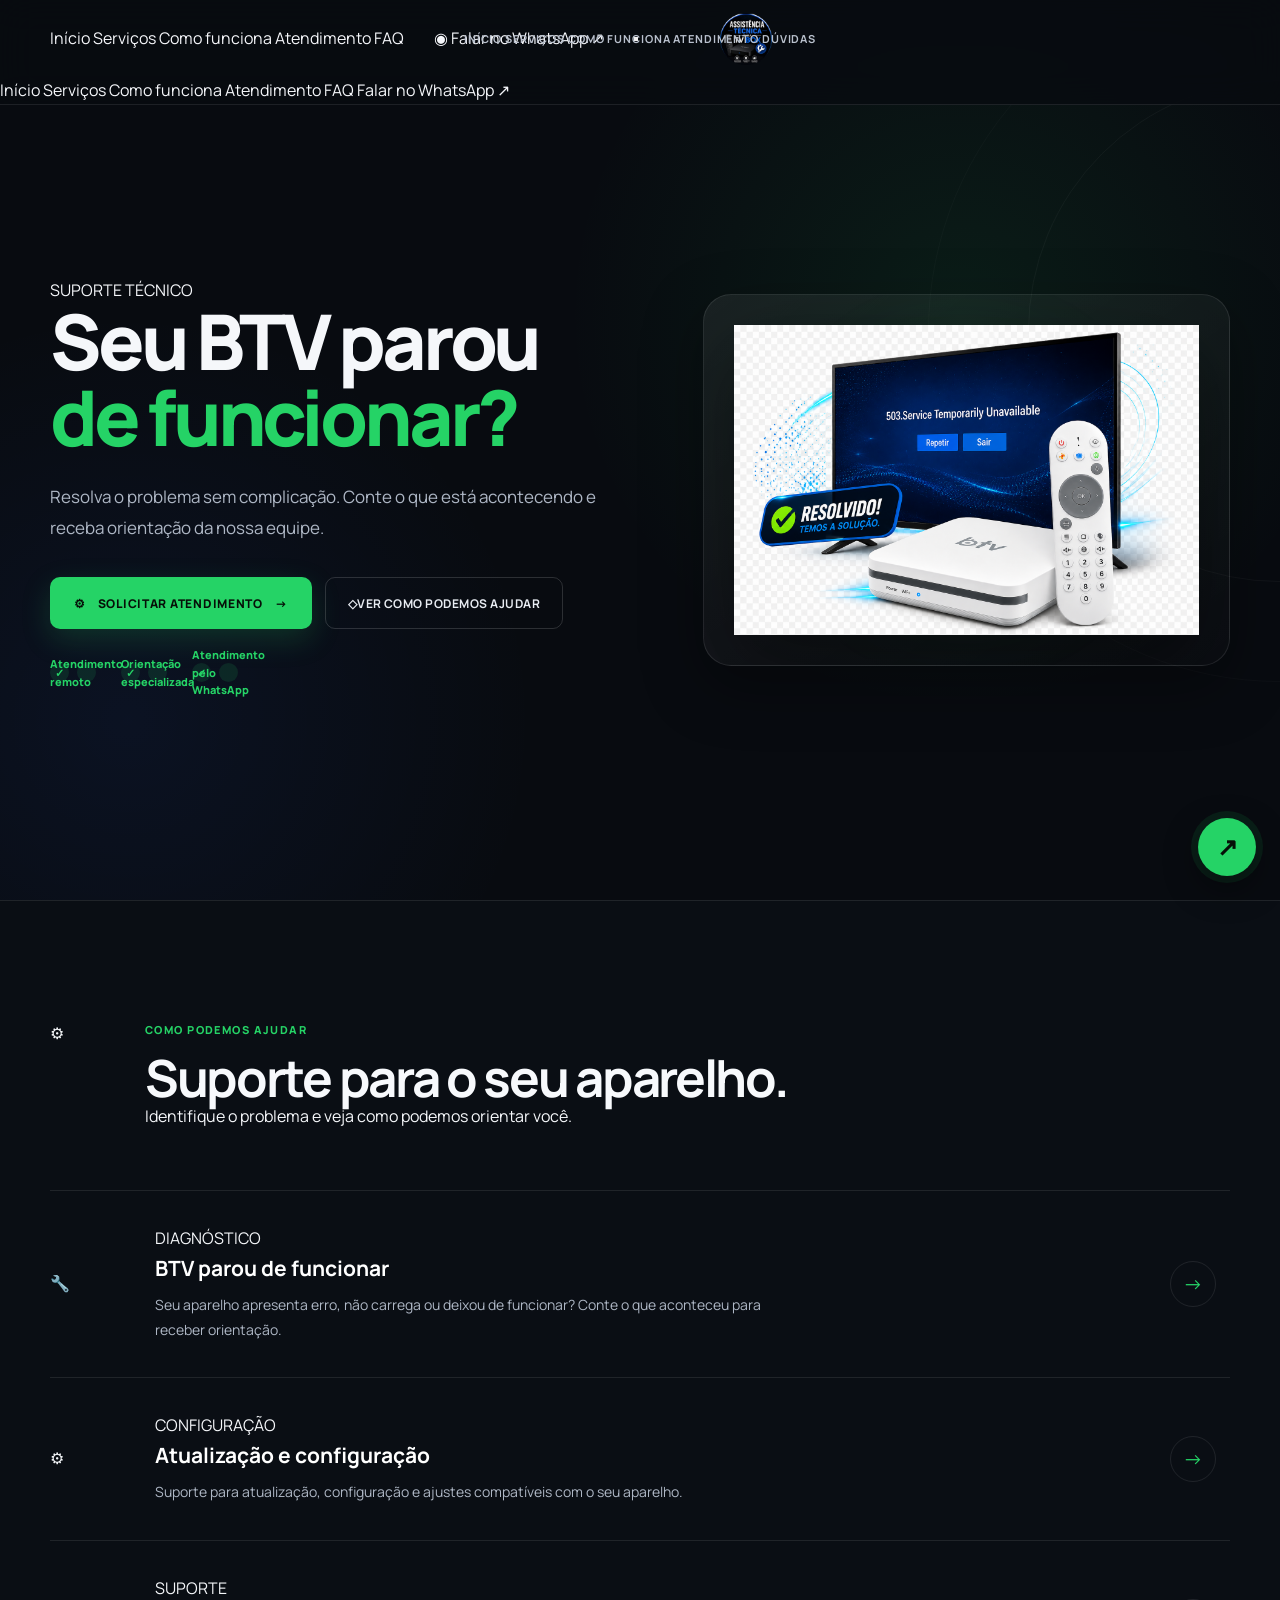
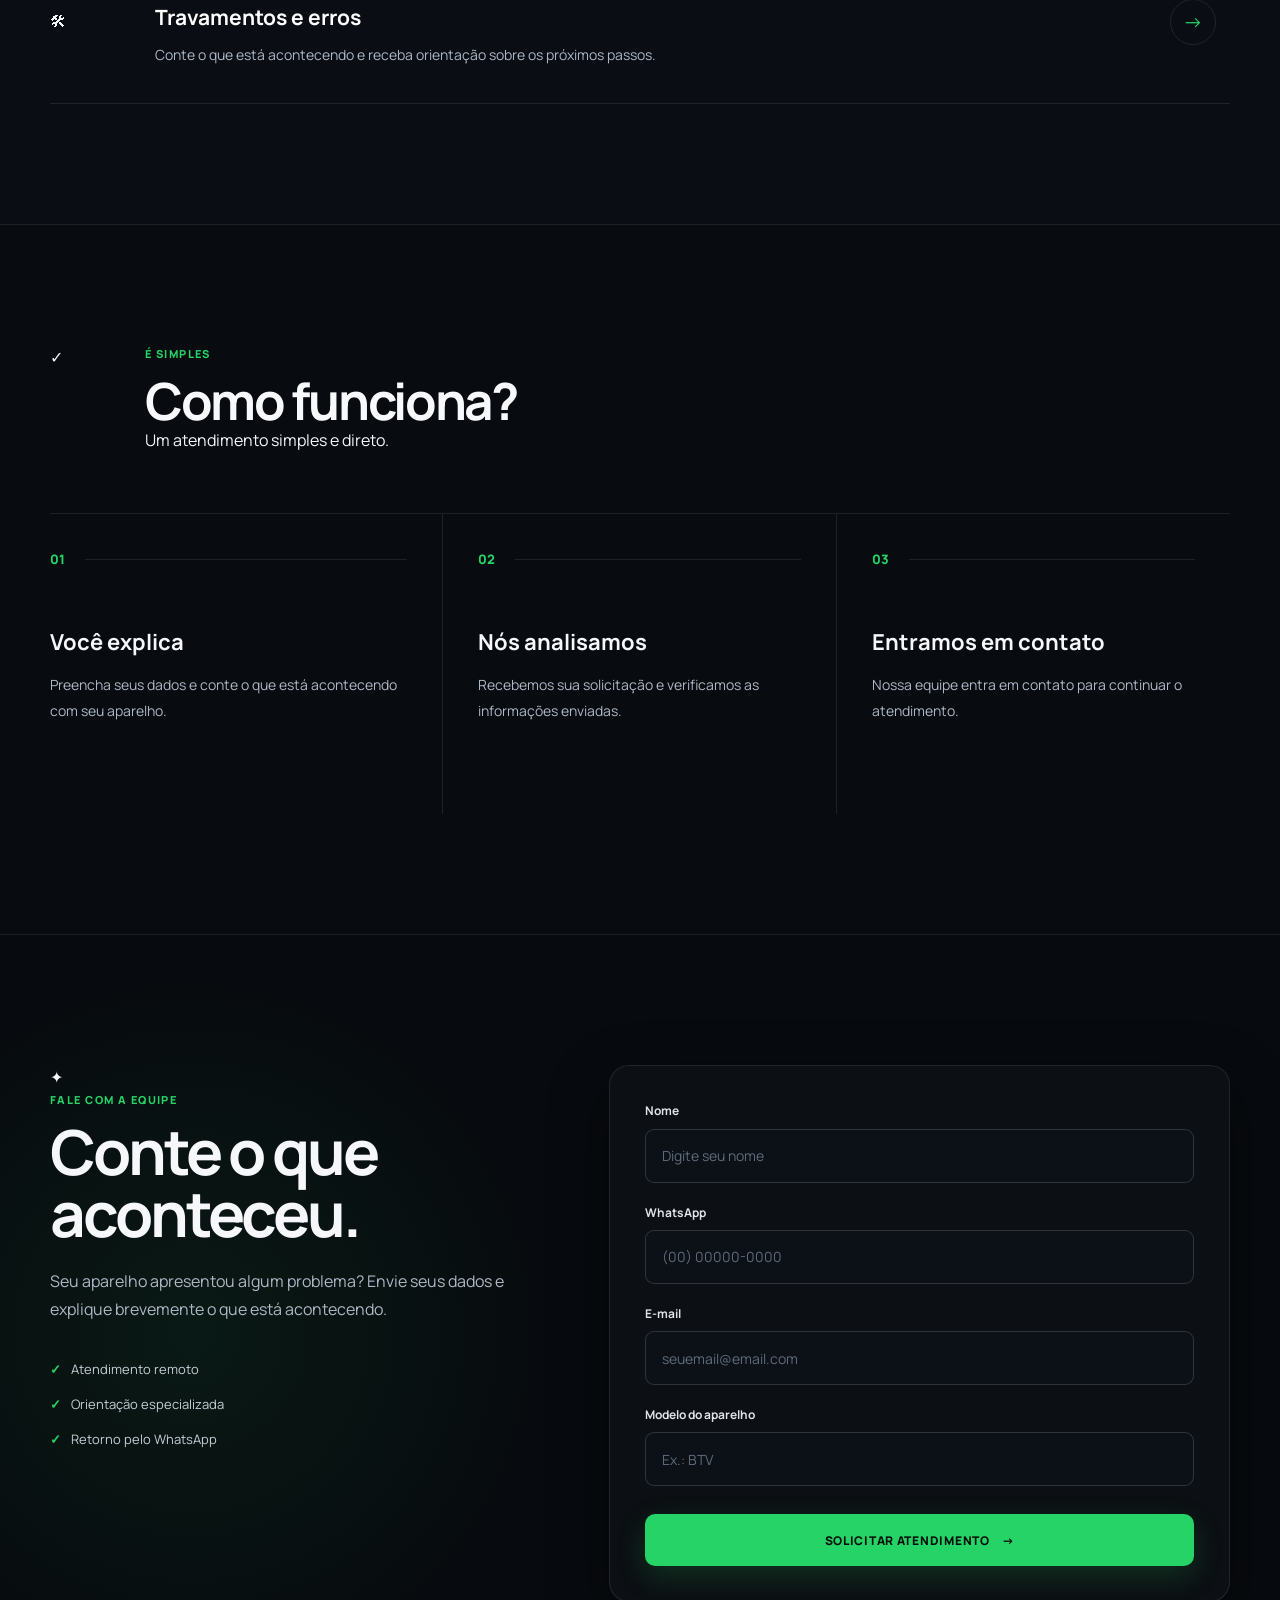
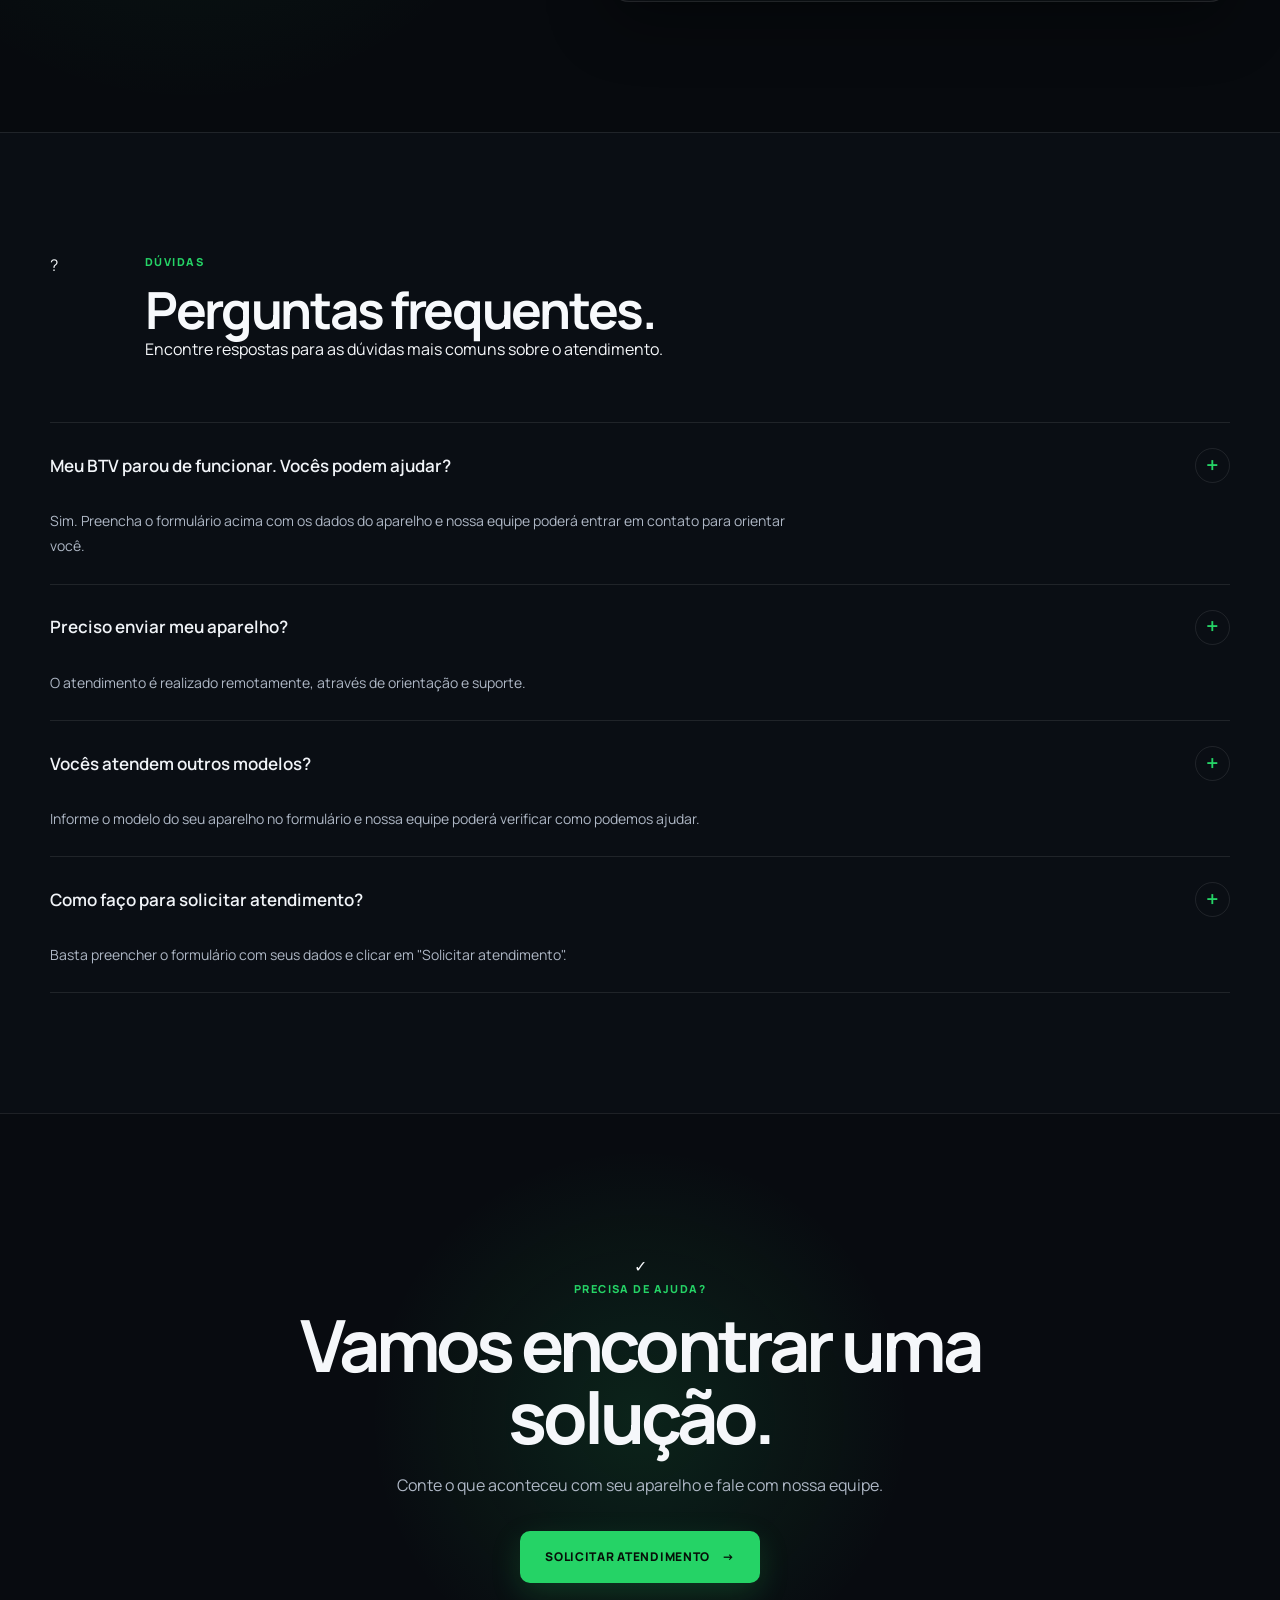
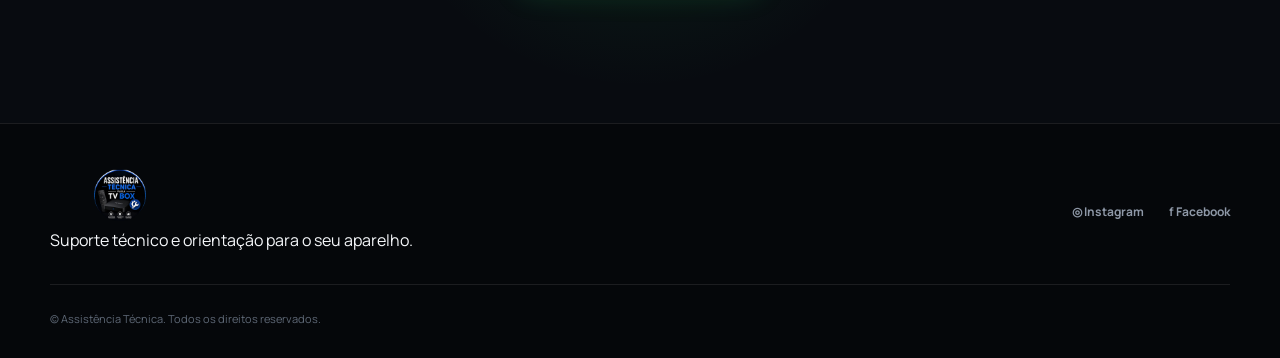
==== commit ae9fa1ec: "Update print statement from 'Hello' to 'Goodbye'" ====
--- a/index.html
+++ b/index.html
@@ -1,99 +1,151 @@
 <!DOCTYPE html>
-
 <html lang="pt-BR">
 
 <head>
 
-<meta charset="UTF-8">
-
-<meta
-    name="viewport"
-    content="width=device-width, initial-scale=1.0"
->
-
-<title>
-    Seu BTV parou de funcionar? | Assistência Técnica
-</title>
-
-<meta
-    name="description"
-    content="Assistência e suporte técnico para aparelhos BTV. Receba orientação para problemas, configurações, atualizações e travamentos."
->
-
-<meta
-    name="theme-color"
-    content="#070A0F"
->
-
-<link
-    rel="icon"
-    href="assets/favicon.png"
-    type="image/png"
->
-
-<!-- =====================================================
-     FONTES
-====================================================== -->
-
-<link
-    rel="preconnect"
-    href="https://fonts.googleapis.com"
->
-
-<link
-    rel="preconnect"
-    href="https://fonts.gstatic.com"
-    crossorigin
->
-
-<link
-    href="https://fonts.googleapis.com/css2?family=Manrope:wght@400;500;600;700;800&display=swap"
-    rel="stylesheet"
->
-
-<!-- =====================================================
-     CSS
-====================================================== -->
-
-<link
-    rel="stylesheet"
-    href="css/style.css"
->
+    <meta charset="UTF-8">
+
+    <meta
+        name="viewport"
+        content="width=device-width, initial-scale=1.0"
+    >
+
+    <title>
+        Seu BTV parou de funcionar? | Assistência Técnica
+    </title>
+
+    <meta
+        name="description"
+        content="Assistência e suporte técnico para aparelhos BTV. Receba orientação para problemas, configurações, atualizações e travamentos."
+    >
+
+    <meta
+        name="theme-color"
+        content="#0B5ED7"
+    >
+
+    <link
+        rel="icon"
+        href="assets/favicon.png"
+        type="image/png"
+    >
+
+    <link
+        rel="preconnect"
+        href="https://fonts.googleapis.com"
+    >
+
+    <link
+        rel="preconnect"
+        href="https://fonts.gstatic.com"
+        crossorigin
+    >
+
+    <link
+        href="https://fonts.googleapis.com/css2?family=Manrope:wght@400;500;600;700;800&display=swap"
+        rel="stylesheet"
+    >
+
+    <link
+        rel="stylesheet"
+        href="css/style.css"
+    >
 
 </head>
 
+
 <body>
 
-<!-- =====================================================
-     CABEÇALHO
-====================================================== -->
 
 <header id="main-header">
 
-<div class="container header-container">
-
-
-    <!-- LOGO -->
-
-    <a
-        href="#hero"
-        class="logo"
-        aria-label="Assistência Técnica"
-    >
-
-        <img
-            src="assets/logo.png"
-            alt="Assistência Técnica"
+    <div class="container header-container">
+
+
+        <a
+            href="#hero"
+            class="logo"
+            aria-label="Assistência Técnica"
         >
 
-    </a>
-
-
-    <!-- MENU DESKTOP -->
+            <img
+                src="assets/logo.png"
+                alt="Assistência Técnica"
+            >
+
+        </a>
+
+
+        <nav
+            class="main-nav"
+            aria-label="Navegação principal"
+        >
+
+            <a href="#hero">
+                Início
+            </a>
+
+            <a href="#services">
+                Serviços
+            </a>
+
+            <a href="#how-it-works">
+                Como funciona
+            </a>
+
+            <a href="#formulario">
+                Atendimento
+            </a>
+
+            <a href="#faq">
+                FAQ
+            </a>
+
+        </nav>
+
+
+        <a
+            href="#"
+            class="btn-header"
+            data-v8="contact.whatsapp"
+            data-whatsapp-message="Olá! Gostaria de informações sobre a assistência técnica para meu aparelho."
+            aria-label="Falar no WhatsApp"
+        >
+
+            <span class="icon">
+                ◉
+            </span>
+
+            Falar no WhatsApp
+
+            <span aria-hidden="true">
+                ↗
+            </span>
+
+        </a>
+
+
+        <button
+            type="button"
+            class="menu-toggle"
+            aria-label="Abrir menu"
+            aria-expanded="false"
+            aria-controls="mobile-menu"
+        >
+
+            <span></span>
+            <span></span>
+            <span></span>
+
+        </button>
+
+    </div>
+
 
     <nav
-        class="main-nav"
-        aria-label="Navegação principal"
+        id="mobile-menu"
+        class="mobile-menu"
+        aria-label="Menu mobile"
     >
 
         <a href="#hero">
@@ -116,118 +168,37 @@
             FAQ
         </a>
 
+        <a
+            href="#"
+            class="mobile-whatsapp"
+            data-v8="contact.whatsapp"
+            data-whatsapp-message="Olá! Gostaria de informações sobre a assistência técnica para meu aparelho."
+        >
+
+            Falar no WhatsApp
+
+            <span aria-hidden="true">
+                ↗
+            </span>
+
+        </a>
+
     </nav>
 
-
-    <!-- BOTÃO WHATSAPP -->
-
-    <a
-        href="#"
-        class="btn-header"
-        data-v8="contact.whatsapp"
-        data-whatsapp-message="Olá! Gostaria de informações sobre a assistência técnica para meu aparelho."
-        aria-label="Falar no WhatsApp"
-    >
-
-        Falar no WhatsApp
-
-        <span aria-hidden="true">
-            ↗
-        </span>
-
-    </a>
-
-
-    <!-- MENU MOBILE -->
-
-    <button
-        type="button"
-        class="menu-toggle"
-        aria-label="Abrir menu"
-        aria-expanded="false"
-        aria-controls="mobile-menu"
-    >
-
-        <span></span>
-        <span></span>
-        <span></span>
-
-    </button>
-
-
-</div>
-
-
-<!-- =================================================
-     MENU MOBILE
-================================================== -->
-
-<nav
-    id="mobile-menu"
-    class="mobile-menu"
-    aria-label="Menu mobile"
->
-
-    <a href="#hero">
-        Início
-    </a>
-
-    <a href="#services">
-        Serviços
-    </a>
-
-    <a href="#how-it-works">
-        Como funciona
-    </a>
-
-    <a href="#formulario">
-        Atendimento
-    </a>
-
-    <a href="#faq">
-        FAQ
-    </a>
-
-    <a
-        href="#"
-        data-v8="contact.whatsapp"
-        data-whatsapp-message="Olá! Gostaria de informações sobre a assistência técnica para meu aparelho."
-        class="mobile-whatsapp"
-    >
-
-        Falar no WhatsApp
-
-        <span aria-hidden="true">
-            ↗
-        </span>
-
-    </a>
-
-</nav>
-
 </header>
 
-<!-- =====================================================
-     CONTEÚDO PRINCIPAL
-====================================================== -->
+
 
 <main>
 
-<!-- =====================================================
-     HERO
-====================================================== -->
 
 <section
     id="hero"
     class="hero-section"
 >
 
-<div class="hero-grid">
-
     <div class="container hero-container">
 
-
-        <!-- TEXTO -->
 
         <div class="hero-left">
 
@@ -263,12 +234,15 @@
 
             <div class="hero-buttons">
 
-
                 <a
                     href="#formulario"
                     class="btn-primary"
                 >
 
+                    <span class="button-icon">
+                        ⚙
+                    </span>
+
                     SOLICITAR ATENDIMENTO
 
                     <span aria-hidden="true">
@@ -283,10 +257,13 @@
                     class="btn-secondary"
                 >
 
+                    <span class="button-icon">
+                        ◇
+                    </span>
+
                     VER COMO PODEMOS AJUDAR
 
                 </a>
-
 
             </div>
 
@@ -338,9 +315,6 @@
 
         </div>
 
-
-
-        <!-- IMAGEM -->
 
         <div class="hero-right">
 
@@ -363,952 +337,856 @@
 
     </div>
 
-</div>
-
 </section>
 
-<!-- =====================================================
-     SERVIÇOS
-====================================================== -->
+
 
 <section
     id="services"
     class="content-section services-section"
 >
 
-<div class="container">
-
-
-    <div class="section-heading">
-
-
-        <div class="section-index">
-            <span>01</span>
-        </div>
-
-
-        <div class="section-heading-text">
-
-            <span class="section-label">
-                COMO PODEMOS AJUDAR
-            </span>
-
-            <h2>
-                Suporte para o seu aparelho.
-            </h2>
-
-            <p>
-                Identifique o problema e veja como
-                podemos orientar você.
-            </p>
+    <div class="container">
+
+
+        <div class="section-heading">
+
+
+            <div class="section-icon">
+                ⚙
+            </div>
+
+
+            <div class="section-heading-text">
+
+                <span class="section-label">
+                    COMO PODEMOS AJUDAR
+                </span>
+
+                <h2>
+                    Suporte para o seu aparelho.
+                </h2>
+
+                <p>
+                    Identifique o problema e veja como
+                    podemos orientar você.
+                </p>
+
+            </div>
+
+
+        </div>
+
+
+
+        <div class="services-list">
+
+
+            <article class="service-item">
+
+
+                <div class="service-icon">
+                    🔧
+                </div>
+
+
+                <div class="service-content">
+
+                    <span class="service-tag">
+                        DIAGNÓSTICO
+                    </span>
+
+                    <h3>
+                        BTV parou de funcionar
+                    </h3>
+
+                    <p>
+                        Seu aparelho apresenta erro,
+                        não carrega ou deixou de funcionar?
+                        Conte o que aconteceu para receber
+                        orientação.
+                    </p>
+
+                </div>
+
+
+                <a
+                    href="#formulario"
+                    class="service-link"
+                    aria-label="Solicitar atendimento para BTV que parou de funcionar"
+                >
+                    →
+                </a>
+
+
+            </article>
+
+
+
+            <article class="service-item">
+
+
+                <div class="service-icon">
+                    ⚙
+                </div>
+
+
+                <div class="service-content">
+
+                    <span class="service-tag">
+                        CONFIGURAÇÃO
+                    </span>
+
+                    <h3>
+                        Atualização e configuração
+                    </h3>
+
+                    <p>
+                        Suporte para atualização,
+                        configuração e ajustes compatíveis
+                        com o seu aparelho.
+                    </p>
+
+                </div>
+
+
+                <a
+                    href="#formulario"
+                    class="service-link"
+                    aria-label="Solicitar atendimento para atualização e configuração"
+                >
+                    →
+                </a>
+
+
+            </article>
+
+
+
+            <article class="service-item">
+
+
+                <div class="service-icon">
+                    🛠
+                </div>
+
+
+                <div class="service-content">
+
+                    <span class="service-tag">
+                        SUPORTE
+                    </span>
+
+                    <h3>
+                        Travamentos e erros
+                    </h3>
+
+                    <p>
+                        Conte o que está acontecendo e
+                        receba orientação sobre os próximos
+                        passos.
+                    </p>
+
+                </div>
+
+
+                <a
+                    href="#formulario"
+                    class="service-link"
+                    aria-label="Solicitar atendimento para travamentos e erros"
+                >
+                    →
+                </a>
+
+
+            </article>
+
 
         </div>
 
 
     </div>
 
-
-
-    <div class="services-list">
-
-
-        <!-- SERVIÇO 01 -->
-
-        <article class="service-item">
-
-
-            <div class="service-number">
-                01
-            </div>
-
-
-            <div class="service-content">
-
-                <span class="service-tag">
-                    DIAGNÓSTICO
-                </span>
-
-                <h3>
-                    BTV parou de funcionar
-                </h3>
-
-                <p>
-
-                    Seu aparelho apresenta erro,
-                    não carrega ou deixou de funcionar?
-                    Conte o que aconteceu para receber
-                    orientação.
-
-                </p>
-
-            </div>
-
-
-            <a
-                href="#formulario"
-                class="service-link"
-                aria-label="Solicitar atendimento para BTV que parou de funcionar"
-            >
-
-                →
-
-            </a>
-
-
-        </article>
-
-
-
-        <!-- SERVIÇO 02 -->
-
-        <article class="service-item">
-
-
-            <div class="service-number">
-                02
-            </div>
-
-
-            <div class="service-content">
-
-                <span class="service-tag">
-                    CONFIGURAÇÃO
-                </span>
-
-                <h3>
-                    Atualização e configuração
-                </h3>
-
-                <p>
-
-                    Suporte para atualização,
-                    configuração e ajustes compatíveis
-                    com o seu aparelho.
-
-                </p>
-
-            </div>
-
-
-            <a
-                href="#formulario"
-                class="service-link"
-                aria-label="Solicitar atendimento para atualização e configuração"
-            >
-
-                →
-
-            </a>
-
-
-        </article>
-
-
-
-        <!-- SERVIÇO 03 -->
-
-        <article class="service-item">
-
-
-            <div class="service-number">
-                03
-            </div>
-
-
-            <div class="service-content">
-
-                <span class="service-tag">
-                    SUPORTE
-                </span>
-
-                <h3>
-                    Travamentos e erros
-                </h3>
-
-                <p>
-
-                    Conte o que está acontecendo e
-                    receba orientação sobre os próximos
-                    passos.
-
-                </p>
-
-            </div>
-
-
-            <a
-                href="#formulario"
-                class="service-link"
-                aria-label="Solicitar atendimento para travamentos e erros"
-            >
-
-                →
-
-            </a>
-
-
-        </article>
-
-
-    </div>
-
-
-</div>
-
 </section>
 
-<!-- =====================================================
-     COMO FUNCIONA
-====================================================== -->
+
 
 <section
     id="how-it-works"
     class="content-section how-section"
 >
 
-<div class="container">
-
-
-    <div class="section-heading">
-
-
-        <div class="section-index">
-            <span>02</span>
-        </div>
-
-
-        <div class="section-heading-text">
-
-            <span class="section-label">
-                É SIMPLES
-            </span>
-
-            <h2>
-                Como funciona?
-            </h2>
-
-            <p>
-                Um atendimento simples e direto.
-            </p>
+    <div class="container">
+
+
+        <div class="section-heading">
+
+
+            <div class="section-icon">
+                ✓
+            </div>
+
+
+            <div class="section-heading-text">
+
+                <span class="section-label">
+                    É SIMPLES
+                </span>
+
+                <h2>
+                    Como funciona?
+                </h2>
+
+                <p>
+                    Um atendimento simples e direto.
+                </p>
+
+            </div>
+
+
+        </div>
+
+
+
+        <div class="steps-grid">
+
+
+            <article class="step">
+
+                <div class="step-top">
+
+                    <span class="step-number">
+                        01
+                    </span>
+
+                    <span class="step-line"></span>
+
+                </div>
+
+                <h3>
+                    Você explica
+                </h3>
+
+                <p>
+                    Preencha seus dados e conte
+                    o que está acontecendo com
+                    seu aparelho.
+                </p>
+
+            </article>
+
+
+
+            <article class="step">
+
+                <div class="step-top">
+
+                    <span class="step-number">
+                        02
+                    </span>
+
+                    <span class="step-line"></span>
+
+                </div>
+
+                <h3>
+                    Nós analisamos
+                </h3>
+
+                <p>
+                    Recebemos sua solicitação
+                    e verificamos as informações
+                    enviadas.
+                </p>
+
+            </article>
+
+
+
+            <article class="step">
+
+                <div class="step-top">
+
+                    <span class="step-number">
+                        03
+                    </span>
+
+                    <span class="step-line"></span>
+
+                </div>
+
+                <h3>
+                    Entramos em contato
+                </h3>
+
+                <p>
+                    Nossa equipe entra em contato
+                    para continuar o atendimento.
+                </p>
+
+            </article>
+
 
         </div>
 
 
     </div>
 
-
-
-    <div class="steps-grid">
-
-
-        <!-- PASSO 01 -->
-
-        <article class="step">
-
-            <div class="step-top">
-
-                <span class="step-number">
-                    01
-                </span>
-
-                <span class="step-line"></span>
-
-            </div>
-
-
-            <h3>
-                Você explica
-            </h3>
-
-
-            <p>
-
-                Preencha seus dados e conte
-                o que está acontecendo com
-                seu aparelho.
-
-            </p>
-
-        </article>
-
-
-
-        <!-- PASSO 02 -->
-
-        <article class="step">
-
-            <div class="step-top">
-
-                <span class="step-number">
-                    02
-                </span>
-
-                <span class="step-line"></span>
-
-            </div>
-
-
-            <h3>
-                Nós analisamos
-            </h3>
-
-
-            <p>
-
-                Recebemos sua solicitação
-                e verificamos as informações
-                enviadas.
-
-            </p>
-
-        </article>
-
-
-
-        <!-- PASSO 03 -->
-
-        <article class="step">
-
-            <div class="step-top">
-
-                <span class="step-number">
-                    03
-                </span>
-
-                <span class="step-line"></span>
-
-            </div>
-
-
-            <h3>
-                Entramos em contato
-            </h3>
-
-
-            <p>
-
-                Nossa equipe entra em contato
-                para continuar o atendimento.
-
-            </p>
-
-        </article>
-
-
-    </div>
-
-
-</div>
-
 </section>
 
-<!-- =====================================================
-     FORMULÁRIO
-====================================================== -->
+
 
 <section
     id="formulario"
     class="lead-section"
 >
 
-<div class="container form-container">
-
-
-    <!-- TEXTO -->
-
-    <div class="form-intro">
-
-
-        <span class="section-label">
-            03 · FALE COM A EQUIPE
-        </span>
-
-
-        <h2>
-
-            Conte o que
-            <span>aconteceu.</span>
-
-        </h2>
-
-
-        <p>
-
-            Seu aparelho apresentou algum problema?
-            Envie seus dados e explique brevemente
-            o que está acontecendo.
-
-        </p>
-
-
-        <div class="form-notes">
-
-
-            <div class="form-note">
-
+    <div class="container form-container">
+
+
+        <div class="form-intro">
+
+
+            <div class="section-icon">
+                ✦
+            </div>
+
+
+            <span class="section-label">
+                FALE COM A EQUIPE
+            </span>
+
+
+            <h2>
+                Conte o que
                 <span>
-                    ✓
+                    aconteceu.
                 </span>
-
-                Atendimento remoto
-
-            </div>
-
-
-            <div class="form-note">
-
-                <span>
-                    ✓
+            </h2>
+
+
+            <p>
+                Seu aparelho apresentou algum problema?
+                Envie seus dados e explique brevemente
+                o que está acontecendo.
+            </p>
+
+
+            <div class="form-notes">
+
+
+                <div class="form-note">
+
+                    <span>
+                        ✓
+                    </span>
+
+                    Atendimento remoto
+
+                </div>
+
+
+                <div class="form-note">
+
+                    <span>
+                        ✓
+                    </span>
+
+                    Orientação especializada
+
+                </div>
+
+
+                <div class="form-note">
+
+                    <span>
+                        ✓
+                    </span>
+
+                    Retorno pelo WhatsApp
+
+                </div>
+
+
+            </div>
+
+
+        </div>
+
+
+
+        <form
+            action=""
+            method="POST"
+            class="lead-form"
+            data-v8-form
+        >
+
+
+            <div class="form-group">
+
+                <label for="nome">
+                    Nome
+                </label>
+
+                <input
+                    type="text"
+                    id="nome"
+                    name="nome"
+                    placeholder="Digite seu nome"
+                    autocomplete="name"
+                    required
+                >
+
+            </div>
+
+
+            <div class="form-group">
+
+                <label for="whatsapp">
+                    WhatsApp
+                </label>
+
+                <input
+                    type="tel"
+                    id="whatsapp"
+                    name="whatsapp"
+                    placeholder="(00) 00000-0000"
+                    autocomplete="tel"
+                    required
+                >
+
+            </div>
+
+
+            <div class="form-group">
+
+                <label for="email">
+                    E-mail
+                </label>
+
+                <input
+                    type="email"
+                    id="email"
+                    name="email"
+                    placeholder="seuemail@email.com"
+                    autocomplete="email"
+                    required
+                >
+
+            </div>
+
+
+            <div class="form-group">
+
+                <label for="modelo">
+                    Modelo do aparelho
+                </label>
+
+                <input
+                    type="text"
+                    id="modelo"
+                    name="modelo"
+                    placeholder="Ex.: BTV"
+                    required
+                >
+
+            </div>
+
+
+            <input
+                type="hidden"
+                name="_subject"
+                value="Novo lead - Assistência Técnica"
+            >
+
+
+            <input
+                type="hidden"
+                name="v8_project_id"
+                value="6e3c3f6c-1b93-4e05-874b-174327592152"
+            >
+
+
+            <button
+                type="submit"
+                class="btn-primary form-submit"
+            >
+
+                SOLICITAR ATENDIMENTO
+
+                <span aria-hidden="true">
+                    →
                 </span>
 
-                Orientação especializada
-
-            </div>
-
-
-            <div class="form-note">
-
-                <span>
-                    ✓
-                </span>
-
-                Retorno pelo WhatsApp
-
-            </div>
-
-
-        </div>
+            </button>
+
+
+        </form>
 
 
     </div>
 
-
-
-    <!-- =================================================
-         FORMULÁRIO V8 ADMIN UNIVERSAL
-    ================================================== -->
-
-    <form
-        action=""
-        method="POST"
-        class="lead-form"
-        data-v8-form
-    >
-
-
-        <!-- NOME -->
-
-        <div class="form-group">
-
-            <label for="nome">
-                Nome
-            </label>
-
-            <input
-                type="text"
-                id="nome"
-                name="nome"
-                placeholder="Digite seu nome"
-                autocomplete="name"
-                required
-            >
-
-        </div>
-
-
-        <!-- WHATSAPP -->
-
-        <div class="form-group">
-
-            <label for="whatsapp">
-                WhatsApp
-            </label>
-
-            <input
-                type="tel"
-                id="whatsapp"
-                name="whatsapp"
-                placeholder="(00) 00000-0000"
-                autocomplete="tel"
-                required
-            >
-
-        </div>
-
-
-        <!-- E-MAIL -->
-
-        <div class="form-group">
-
-            <label for="email">
-                E-mail
-            </label>
-
-            <input
-                type="email"
-                id="email"
-                name="email"
-                placeholder="seuemail@email.com"
-                autocomplete="email"
-                required
-            >
-
-        </div>
-
-
-        <!-- MODELO -->
-
-        <div class="form-group">
-
-            <label for="modelo">
-                Modelo do aparelho
-            </label>
-
-            <input
-                type="text"
-                id="modelo"
-                name="modelo"
-                placeholder="Ex.: BTV"
-                required
-            >
-
-        </div>
-
-
-        <!-- ASSUNTO -->
-
-        <input
-            type="hidden"
-            name="_subject"
-            value="Novo lead - Assistência Técnica"
-        >
-
-
-        <!-- ID DO PROJETO -->
-
-        <input
-            type="hidden"
-            name="v8_project_id"
-            value="6e3c3f6c-1b93-4e05-874b-174327592152"
-        >
-
-
-        <!-- BOTÃO -->
-
-        <button
-            type="submit"
-            class="btn-primary form-submit"
-        >
-
-            SOLICITAR ATENDIMENTO
-
-            <span aria-hidden="true">
-                →
-            </span>
-
-        </button>
-
-
-    </form>
-
-
-</div>
-
 </section>
 
-<!-- =====================================================
-     FAQ
-====================================================== -->
+
 
 <section
     id="faq"
     class="content-section faq-section"
 >
 
-<div class="container">
-
-
-    <div class="section-heading">
-
-
-        <div class="section-index">
-            <span>04</span>
-        </div>
-
-
-        <div class="section-heading-text">
-
-            <span class="section-label">
-                DÚVIDAS
-            </span>
-
-            <h2>
-                Perguntas frequentes.
-            </h2>
+    <div class="container">
+
+
+        <div class="section-heading">
+
+
+            <div class="section-icon">
+                ?
+            </div>
+
+
+            <div class="section-heading-text">
+
+                <span class="section-label">
+                    DÚVIDAS
+                </span>
+
+                <h2>
+                    Perguntas frequentes.
+                </h2>
+
+                <p>
+                    Encontre respostas para as dúvidas
+                    mais comuns sobre o atendimento.
+                </p>
+
+            </div>
+
+
+        </div>
+
+
+
+        <div class="faq-list">
+
+
+            <div class="faq-item">
+
+                <button
+                    class="faq-question"
+                    type="button"
+                    aria-expanded="false"
+                >
+
+                    <span>
+                        Meu BTV parou de funcionar.
+                        Vocês podem ajudar?
+                    </span>
+
+                    <span
+                        class="faq-icon"
+                        aria-hidden="true"
+                    >
+                        +
+                    </span>
+
+                </button>
+
+
+                <div class="faq-answer">
+
+                    <p>
+                        Sim. Preencha o formulário
+                        acima com os dados do aparelho
+                        e nossa equipe poderá entrar
+                        em contato para orientar você.
+                    </p>
+
+                </div>
+
+            </div>
+
+
+
+            <div class="faq-item">
+
+                <button
+                    class="faq-question"
+                    type="button"
+                    aria-expanded="false"
+                >
+
+                    <span>
+                        Preciso enviar meu aparelho?
+                    </span>
+
+                    <span
+                        class="faq-icon"
+                        aria-hidden="true"
+                    >
+                        +
+                    </span>
+
+                </button>
+
+
+                <div class="faq-answer">
+
+                    <p>
+                        O atendimento é realizado
+                        remotamente, através de
+                        orientação e suporte.
+                    </p>
+
+                </div>
+
+            </div>
+
+
+
+            <div class="faq-item">
+
+                <button
+                    class="faq-question"
+                    type="button"
+                    aria-expanded="false"
+                >
+
+                    <span>
+                        Vocês atendem outros modelos?
+                    </span>
+
+                    <span
+                        class="faq-icon"
+                        aria-hidden="true"
+                    >
+                        +
+                    </span>
+
+                </button>
+
+
+                <div class="faq-answer">
+
+                    <p>
+                        Informe o modelo do seu aparelho
+                        no formulário e nossa equipe
+                        poderá verificar como podemos
+                        ajudar.
+                    </p>
+
+                </div>
+
+            </div>
+
+
+
+            <div class="faq-item">
+
+                <button
+                    class="faq-question"
+                    type="button"
+                    aria-expanded="false"
+                >
+
+                    <span>
+                        Como faço para solicitar atendimento?
+                    </span>
+
+                    <span
+                        class="faq-icon"
+                        aria-hidden="true"
+                    >
+                        +
+                    </span>
+
+                </button>
+
+
+                <div class="faq-answer">
+
+                    <p>
+                        Basta preencher o formulário
+                        com seus dados e clicar em
+                        "Solicitar atendimento".
+                    </p>
+
+                </div>
+
+            </div>
+
 
         </div>
 
 
     </div>
 
-
-
-    <div class="faq-list">
-
-
-        <!-- FAQ 01 -->
-
-        <div class="faq-item">
-
-
-            <button
-                class="faq-question"
-                type="button"
-                aria-expanded="false"
-            >
-
-                <span>
-
-                    Meu BTV parou de funcionar.
-                    Vocês podem ajudar?
-
-                </span>
-
-
-                <span
-                    class="faq-icon"
-                    aria-hidden="true"
-                >
-
-                    +
-
-                </span>
-
-            </button>
-
-
-            <div class="faq-answer">
-
-                <p>
-
-                    Sim. Preencha o formulário
-                    acima com os dados do aparelho
-                    e nossa equipe poderá entrar
-                    em contato para orientar você.
-
-                </p>
-
-            </div>
-
-
-        </div>
-
-
-
-        <!-- FAQ 02 -->
-
-        <div class="faq-item">
-
-
-            <button
-                class="faq-question"
-                type="button"
-                aria-expanded="false"
-            >
-
-                <span>
-                    Preciso enviar meu aparelho?
-                </span>
-
-
-                <span
-                    class="faq-icon"
-                    aria-hidden="true"
-                >
-
-                    +
-
-                </span>
-
-            </button>
-
-
-            <div class="faq-answer">
-
-                <p>
-
-                    O atendimento é realizado
-                    remotamente, através de
-                    orientação e suporte.
-
-                </p>
-
-            </div>
-
-
-        </div>
-
-
-
-        <!-- FAQ 03 -->
-
-        <div class="faq-item">
-
-
-            <button
-                class="faq-question"
-                type="button"
-                aria-expanded="false"
-            >
-
-                <span>
-                    Vocês atendem outros modelos?
-                </span>
-
-
-                <span
-                    class="faq-icon"
-                    aria-hidden="true"
-                >
-
-                    +
-
-                </span>
-
-            </button>
-
-
-            <div class="faq-answer">
-
-                <p>
-
-                    Informe o modelo do seu aparelho
-                    no formulário e nossa equipe
-                    poderá verificar como podemos
-                    ajudar.
-
-                </p>
-
-            </div>
-
-
-        </div>
-
-
-
-        <!-- FAQ 04 -->
-
-        <div class="faq-item">
-
-
-            <button
-                class="faq-question"
-                type="button"
-                aria-expanded="false"
-            >
-
-                <span>
-                    Como faço para solicitar atendimento?
-                </span>
-
-
-                <span
-                    class="faq-icon"
-                    aria-hidden="true"
-                >
-
-                    +
-
-                </span>
-
-            </button>
-
-
-            <div class="faq-answer">
-
-                <p>
-
-                    Basta preencher o formulário
-                    com seus dados e clicar em
-                    "Solicitar atendimento".
-
-                </p>
-
-            </div>
-
-
-        </div>
-
-
-    </div>
-
-</div>
-
 </section>
 
-<!-- =====================================================
-     CTA FINAL
-====================================================== -->
+
 
 <section
     id="cta"
     class="final-cta"
 >
 
-<div class="container cta-container">
-
-
-    <span class="section-label">
-        PRECISA DE AJUDA?
+    <div class="container cta-container">
+
+
+        <div class="cta-icon">
+            ✓
+        </div>
+
+
+        <span class="section-label">
+            PRECISA DE AJUDA?
+        </span>
+
+
+        <h2>
+            Vamos encontrar
+            <span>
+                uma solução.
+            </span>
+        </h2>
+
+
+        <p>
+            Conte o que aconteceu com seu aparelho
+            e fale com nossa equipe.
+        </p>
+
+
+        <a
+            href="#formulario"
+            class="btn-primary"
+        >
+
+            SOLICITAR ATENDIMENTO
+
+            <span aria-hidden="true">
+                →
+            </span>
+
+        </a>
+
+
+    </div>
+
+</section>
+
+
+</main>
+
+
+
+<footer>
+
+    <div class="container footer-container">
+
+
+        <div class="footer-brand">
+
+            <a
+                href="#hero"
+                class="logo"
+                aria-label="Assistência Técnica"
+            >
+
+                <img
+                    src="assets/logo.png"
+                    alt="Assistência Técnica"
+                >
+
+            </a>
+
+            <p>
+                Suporte técnico e orientação
+                para o seu aparelho.
+            </p>
+
+        </div>
+
+
+        <div class="footer-socials">
+
+
+            <a
+                href="#"
+                class="social-link"
+                data-v8="social.instagram"
+                target="_blank"
+                rel="noopener noreferrer"
+                aria-label="Instagram"
+            >
+
+                <span>
+                    ◎
+                </span>
+
+                Instagram
+
+            </a>
+
+
+            <a
+                href="#"
+                class="social-link"
+                data-v8="social.facebook"
+                target="_blank"
+                rel="noopener noreferrer"
+                aria-label="Facebook"
+            >
+
+                <span>
+                    f
+                </span>
+
+                Facebook
+
+            </a>
+
+
+        </div>
+
+
+        <div class="footer-bottom">
+
+            <p>
+                ©
+                <span id="ano"></span>
+                Assistência Técnica.
+                Todos os direitos reservados.
+            </p>
+
+        </div>
+
+
+    </div>
+
+</footer>
+
+
+
+<a
+    href="#"
+    class="whatsapp-float"
+    aria-label="Falar no WhatsApp"
+    data-v8="contact.whatsapp"
+    data-whatsapp-message="Olá! Gostaria de informações sobre a assistência técnica para meu aparelho."
+>
+
+    <span aria-hidden="true">
+        ↗
     </span>
 
-
-    <h2>
-
-        Vamos encontrar
-        <span>uma solução.</span>
-
-    </h2>
-
-
-    <p>
-
-        Conte o que aconteceu com seu aparelho
-        e fale com nossa equipe.
-
-    </p>
-
-
-    <a
-        href="#formulario"
-        class="btn-primary"
-    >
-
-        SOLICITAR ATENDIMENTO
-
-        <span aria-hidden="true">
-            →
-        </span>
-
-    </a>
-
-
-</div>
-
-</section>
-
-</main>
-
-<!-- =====================================================
-     RODAPÉ
-====================================================== -->
-
-<footer>
-
-<div class="container footer-container">
-
-
-    <div class="footer-brand">
-
-
-        <a
-            href="#hero"
-            class="logo"
-            aria-label="Assistência Técnica"
-        >
-
-            <img
-                src="assets/logo.png"
-                alt="Assistência Técnica"
-            >
-
-        </a>
-
-
-    </div>
-
-
-
-    <div class="footer-socials">
-
-
-        <a
-            href="#"
-            class="social-link"
-            data-v8="social.instagram"
-            target="_blank"
-            rel="noopener noreferrer"
-        >
-
-            Instagram
-
-        </a>
-
-
-        <a
-            href="#"
-            class="social-link"
-            data-v8="social.facebook"
-            target="_blank"
-            rel="noopener noreferrer"
-        >
-
-            Facebook
-
-        </a>
-
-
-    </div>
-
-
-
-    <div class="footer-bottom">
-
-        <p>
-
-            ©
-            <span id="ano"></span>
-
-            Assistência Técnica.
-            Todos os direitos reservados.
-
-        </p>
-
-    </div>
-
-
-</div>
-
-</footer>
-
-<!-- =====================================================
-     WHATSAPP FLUTUANTE
-====================================================== -->
-
-<a
-href="#"
-class="whatsapp-float"
-aria-label="Falar no WhatsApp"
-data-v8="contact.whatsapp"
-data-whatsapp-message="Olá! Gostaria de informações sobre a assistência técnica para meu aparelho."
-
->
-
-<span aria-hidden="true">
-    ↗
-</span>
-
 </a>
 
-<!-- =====================================================
-     SCRIPT PRINCIPAL
-====================================================== -->
+
 
 <script src="js/script.js"></script>
-
-<!-- =====================================================
-     V8 ADMIN UNIVERSAL — LOADER
-====================================================== -->
 
 <script
     src="js/v8-loader.js"
@@ -1316,6 +1194,6 @@
     defer
 ></script>
 
+
 </body>
-
 </html>
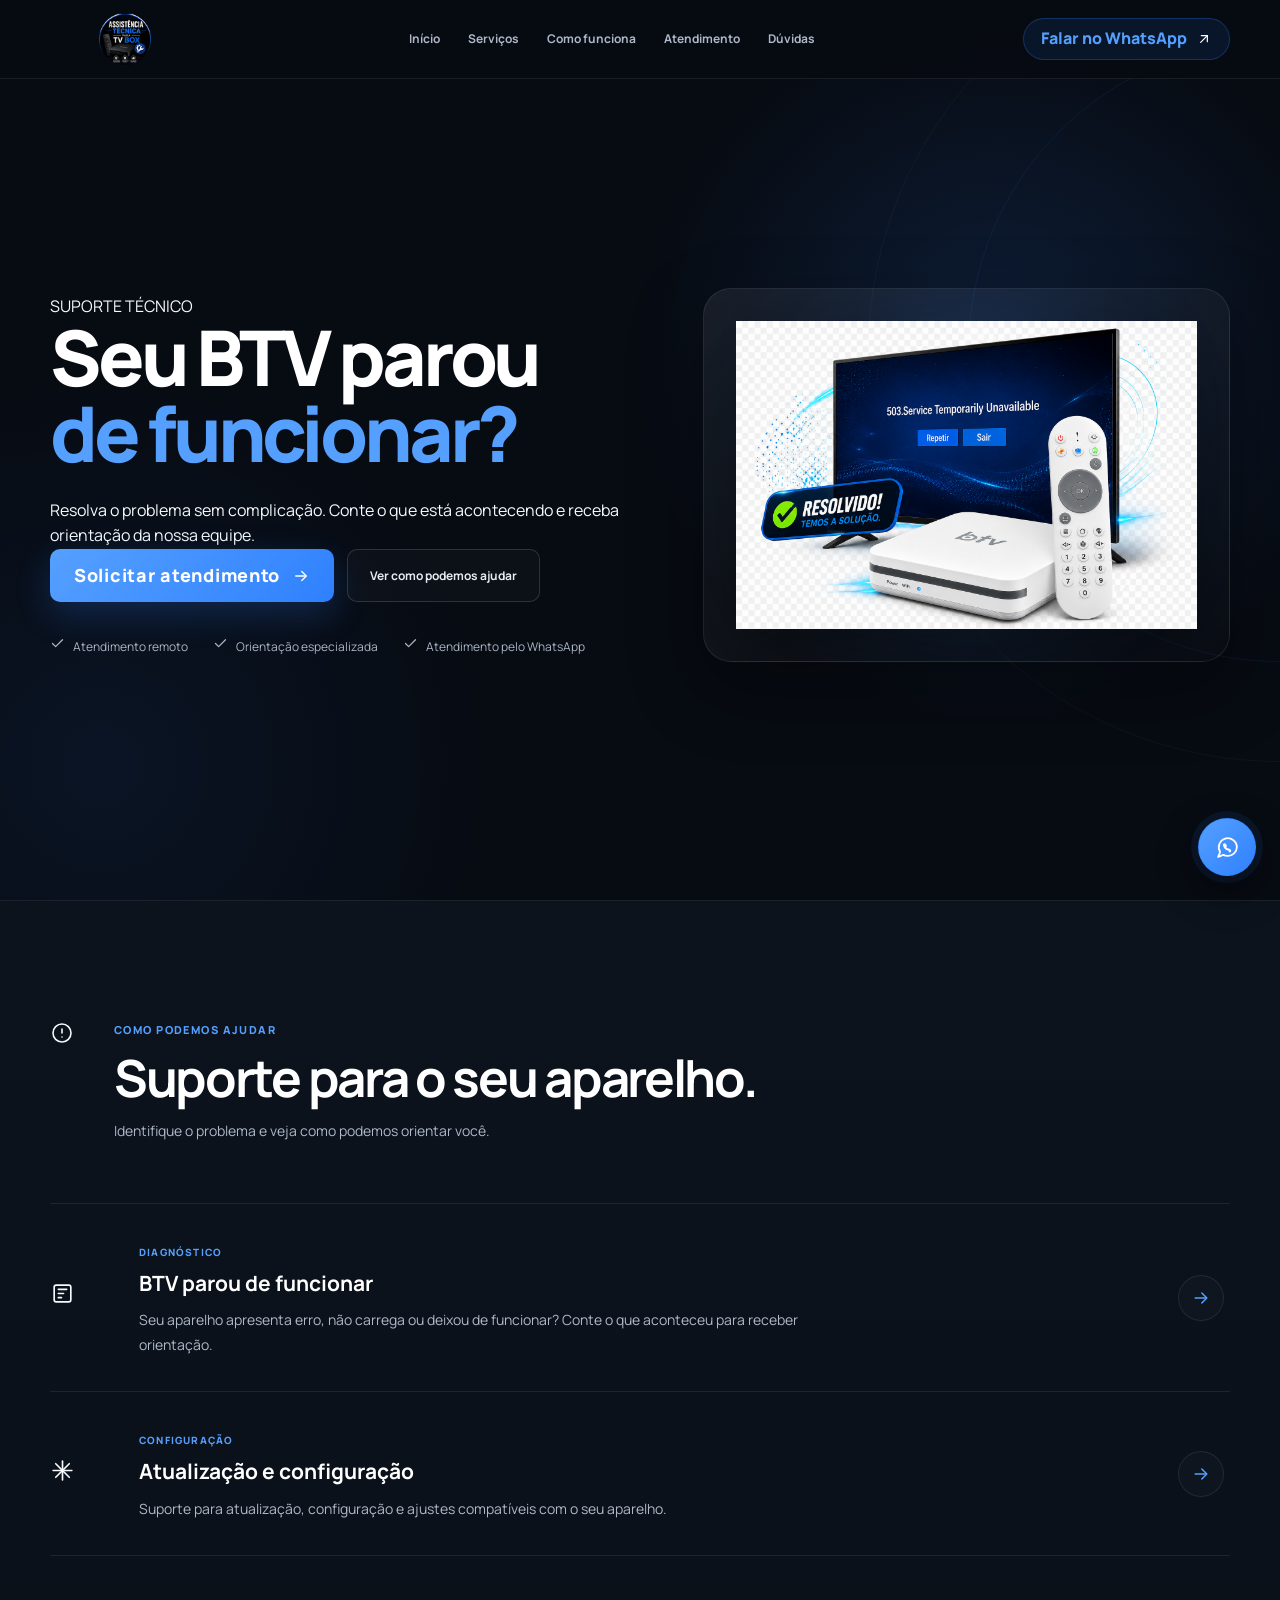
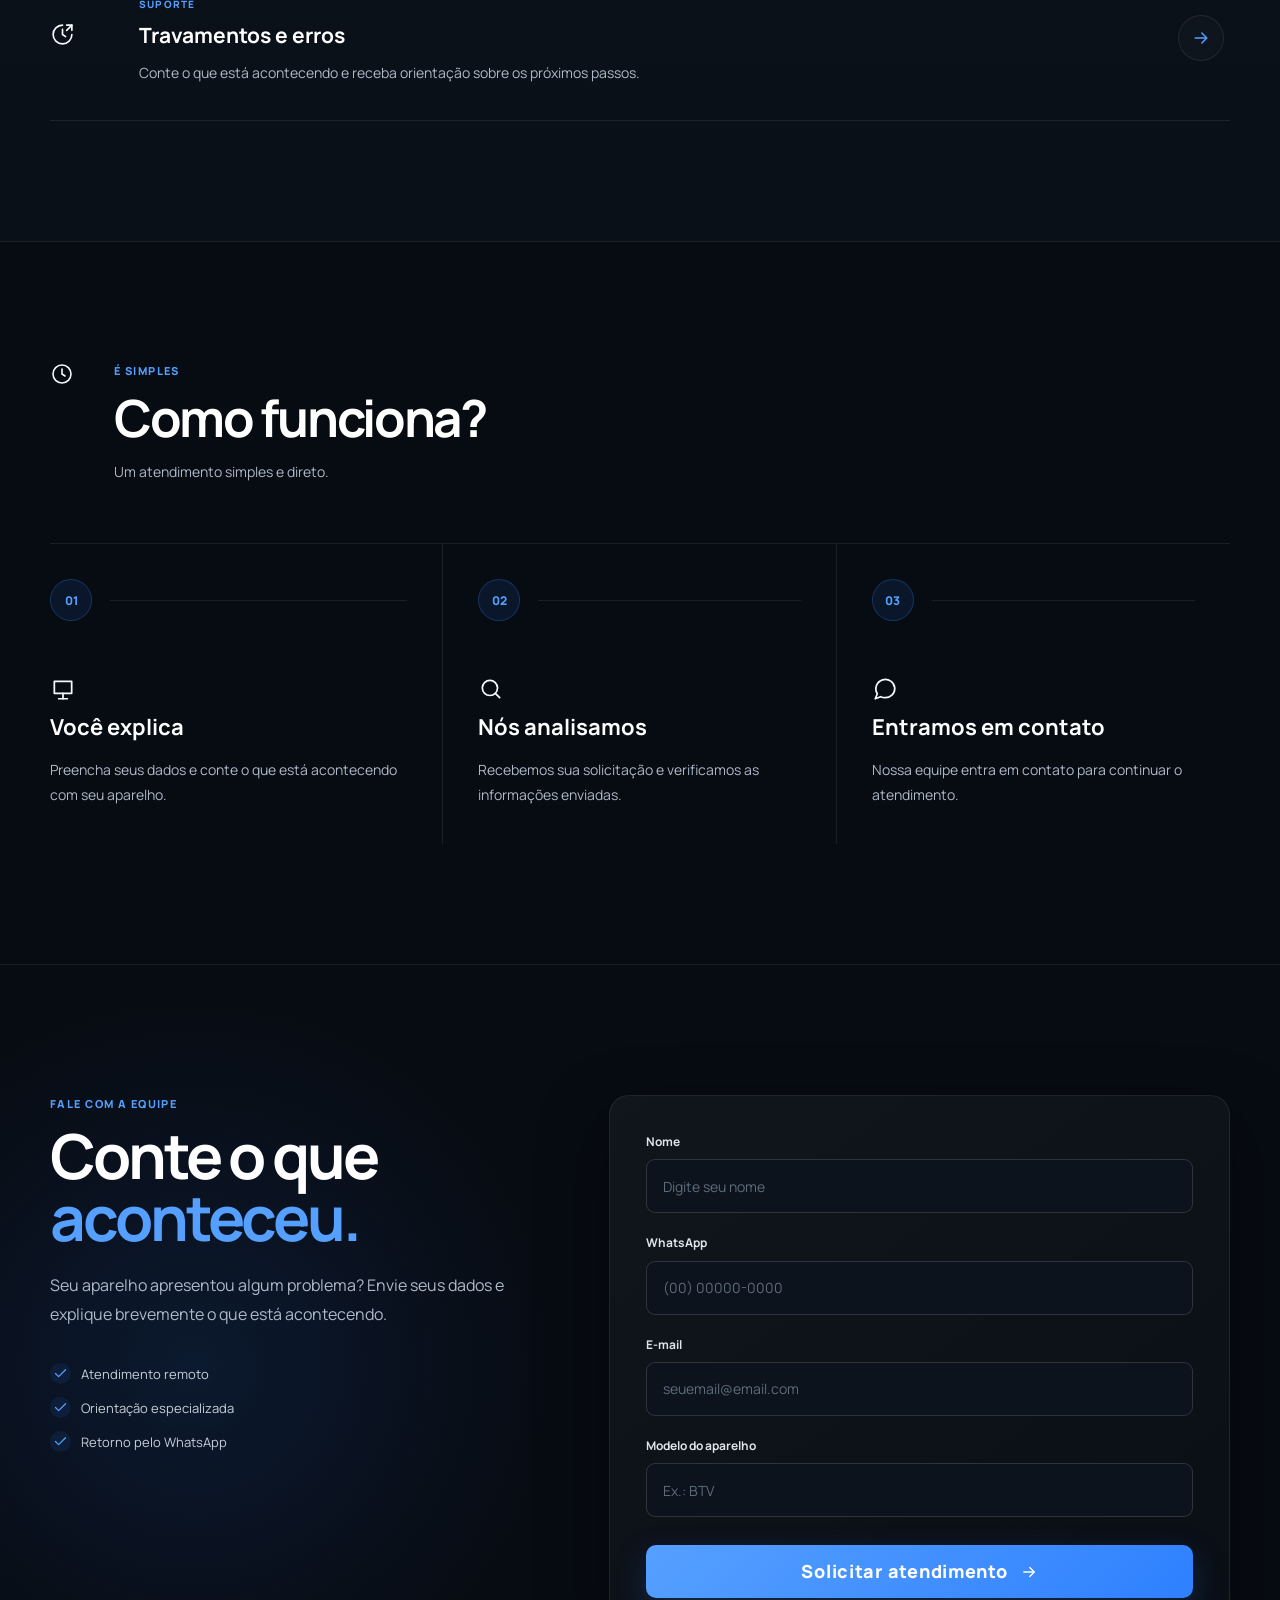
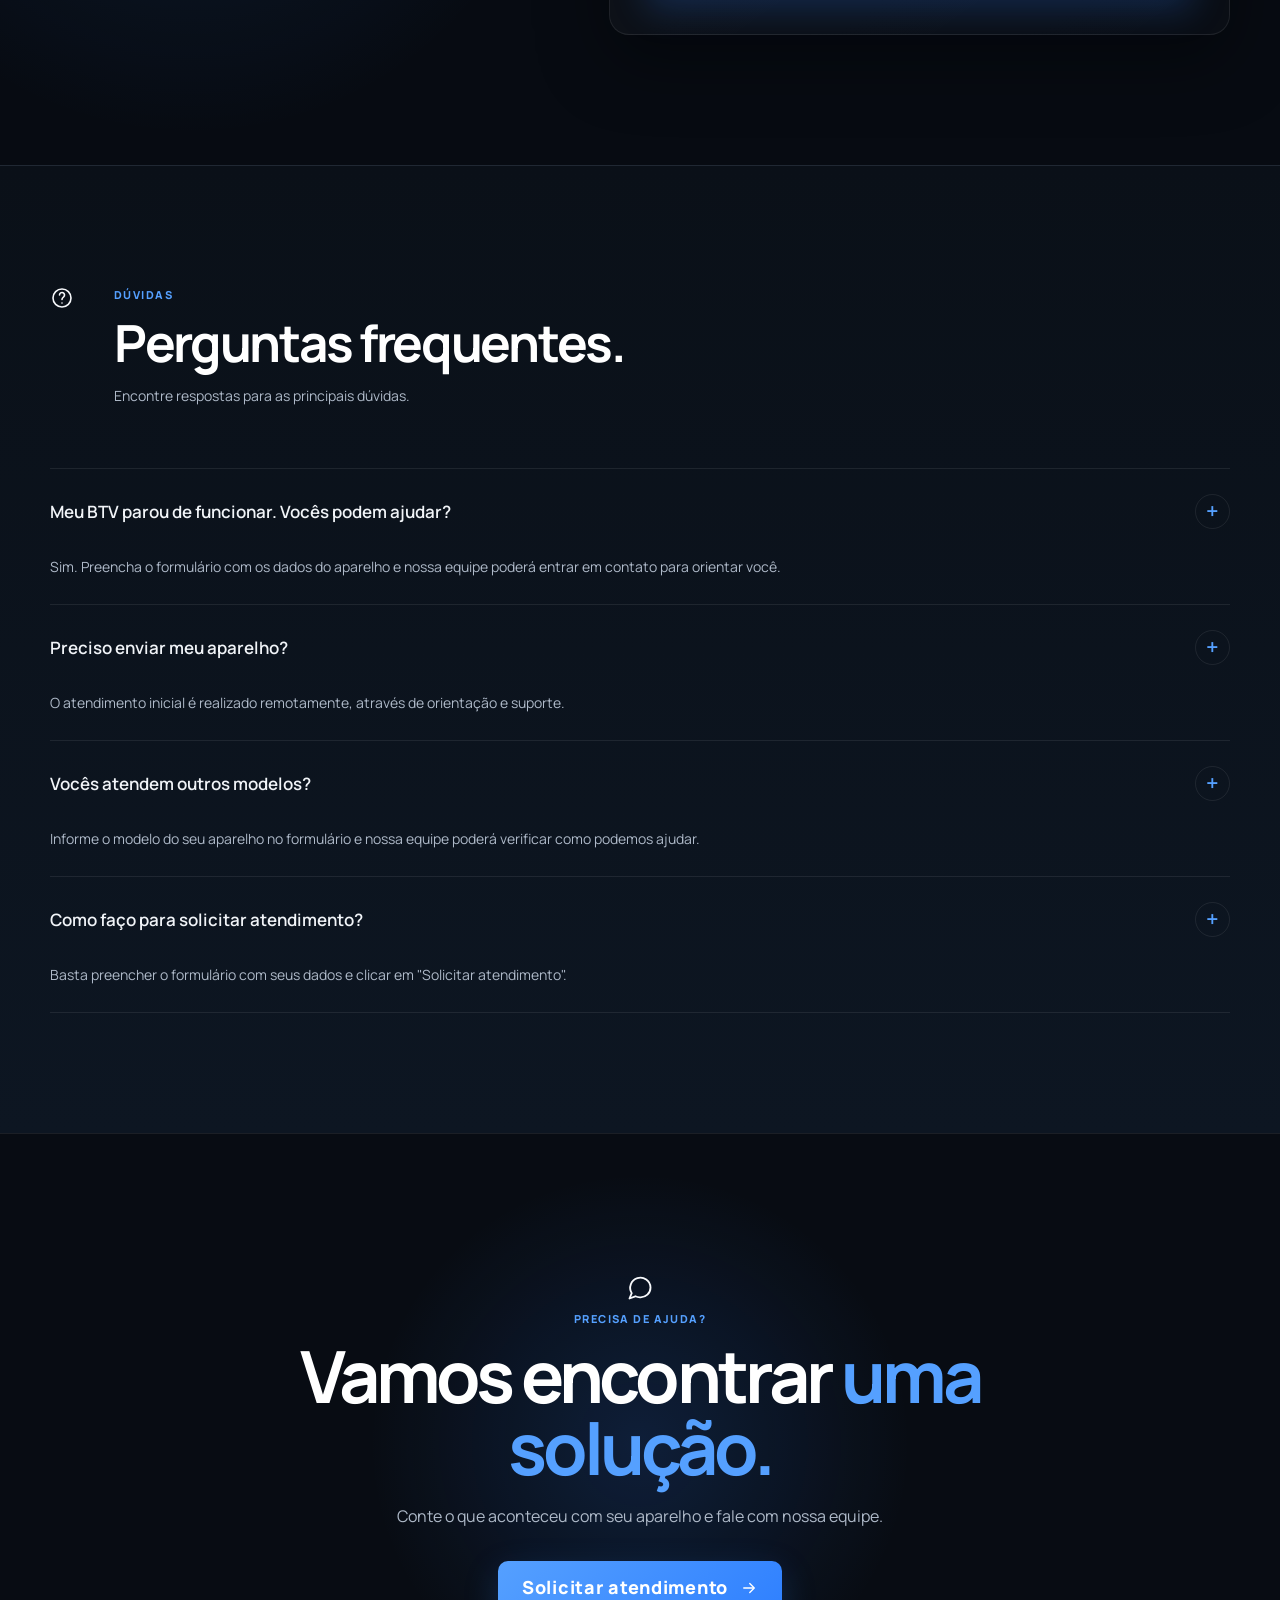
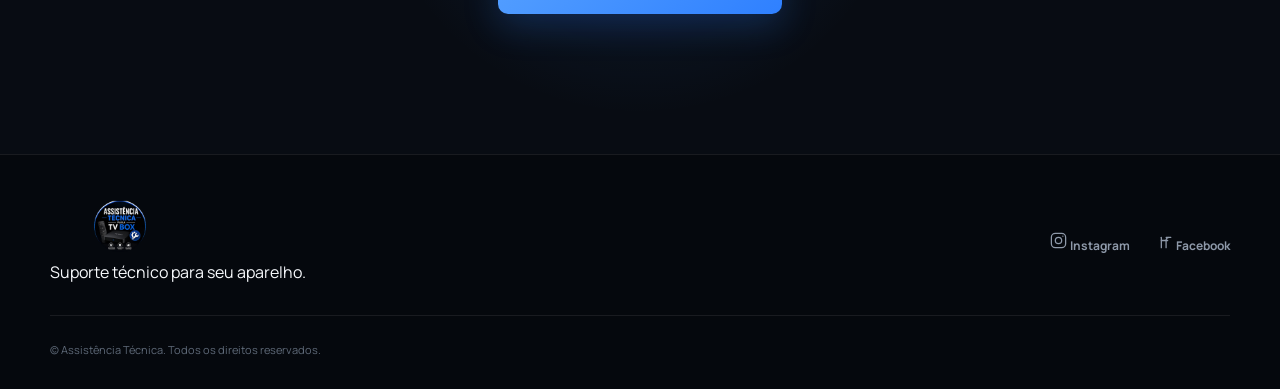
==== commit 63d4ed5c: "Update print statement from 'Hello' to 'Goodbye'" ====
--- a/index.html
+++ b/index.html
@@ -1,8 +1,6 @@
 <!DOCTYPE html>
 <html lang="pt-BR">
-
 <head>
-
     <meta charset="UTF-8">
 
     <meta
@@ -10,9 +8,7 @@
         content="width=device-width, initial-scale=1.0"
     >
 
-    <title>
-        Seu BTV parou de funcionar? | Assistência Técnica
-    </title>
+    <title>Seu BTV parou de funcionar? | Assistência Técnica</title>
 
     <meta
         name="description"
@@ -21,7 +17,7 @@
 
     <meta
         name="theme-color"
-        content="#0B5ED7"
+        content="#0b5cff"
     >
 
     <link
@@ -30,16 +26,8 @@
         type="image/png"
     >
 
-    <link
-        rel="preconnect"
-        href="https://fonts.googleapis.com"
-    >
-
-    <link
-        rel="preconnect"
-        href="https://fonts.gstatic.com"
-        crossorigin
-    >
+    <link rel="preconnect" href="https://fonts.googleapis.com">
+    <link rel="preconnect" href="https://fonts.gstatic.com" crossorigin>
 
     <link
         href="https://fonts.googleapis.com/css2?family=Manrope:wght@400;500;600;700;800&display=swap"
@@ -50,59 +38,35 @@
         rel="stylesheet"
         href="css/style.css"
     >
-
 </head>
 
-
 <body>
 
-
 <header id="main-header">
 
     <div class="container header-container">
-
 
         <a
             href="#hero"
             class="logo"
             aria-label="Assistência Técnica"
         >
-
             <img
                 src="assets/logo.png"
                 alt="Assistência Técnica"
             >
-
         </a>
-
 
         <nav
             class="main-nav"
             aria-label="Navegação principal"
         >
-
-            <a href="#hero">
-                Início
-            </a>
-
-            <a href="#services">
-                Serviços
-            </a>
-
-            <a href="#how-it-works">
-                Como funciona
-            </a>
-
-            <a href="#formulario">
-                Atendimento
-            </a>
-
-            <a href="#faq">
-                FAQ
-            </a>
-
+            <a href="#hero">Início</a>
+            <a href="#services">Serviços</a>
+            <a href="#how-it-works">Como funciona</a>
+            <a href="#formulario">Atendimento</a>
+            <a href="#faq">Dúvidas</a>
         </nav>
-
 
         <a
             href="#"
@@ -111,19 +75,23 @@
             data-whatsapp-message="Olá! Gostaria de informações sobre a assistência técnica para meu aparelho."
             aria-label="Falar no WhatsApp"
         >
-
-            <span class="icon">
-                ◉
-            </span>
-
-            Falar no WhatsApp
-
-            <span aria-hidden="true">
-                ↗
-            </span>
-
+            <span>Falar no WhatsApp</span>
+
+            <svg
+                width="16"
+                height="16"
+                viewBox="0 0 24 24"
+                fill="none"
+                stroke="currentColor"
+                stroke-width="1.8"
+                stroke-linecap="round"
+                stroke-linejoin="round"
+                aria-hidden="true"
+            >
+                <path d="M7 17L17 7"></path>
+                <path d="M8 7h9v9"></path>
+            </svg>
         </a>
-
 
         <button
             type="button"
@@ -132,15 +100,12 @@
             aria-expanded="false"
             aria-controls="mobile-menu"
         >
-
             <span></span>
             <span></span>
             <span></span>
-
         </button>
 
     </div>
-
 
     <nav
         id="mobile-menu"
@@ -148,25 +113,11 @@
         aria-label="Menu mobile"
     >
 
-        <a href="#hero">
-            Início
-        </a>
-
-        <a href="#services">
-            Serviços
-        </a>
-
-        <a href="#how-it-works">
-            Como funciona
-        </a>
-
-        <a href="#formulario">
-            Atendimento
-        </a>
-
-        <a href="#faq">
-            FAQ
-        </a>
+        <a href="#hero">Início</a>
+        <a href="#services">Serviços</a>
+        <a href="#how-it-works">Como funciona</a>
+        <a href="#formulario">Atendimento</a>
+        <a href="#faq">Dúvidas</a>
 
         <a
             href="#"
@@ -174,172 +125,188 @@
             data-v8="contact.whatsapp"
             data-whatsapp-message="Olá! Gostaria de informações sobre a assistência técnica para meu aparelho."
         >
-
             Falar no WhatsApp
 
-            <span aria-hidden="true">
-                ↗
-            </span>
-
+            <svg
+                width="16"
+                height="16"
+                viewBox="0 0 24 24"
+                fill="none"
+                stroke="currentColor"
+                stroke-width="1.8"
+                stroke-linecap="round"
+                stroke-linejoin="round"
+                aria-hidden="true"
+            >
+                <path d="M7 17L17 7"></path>
+                <path d="M8 7h9v9"></path>
+            </svg>
         </a>
 
     </nav>
 
 </header>
 
-
-
 <main>
-
 
 <section
     id="hero"
     class="hero-section"
 >
 
-    <div class="container hero-container">
-
-
-        <div class="hero-left">
-
-
-            <div class="eyebrow">
-
-                <span class="eyebrow-dot"></span>
-
-                SUPORTE TÉCNICO
-
-            </div>
-
-
-            <h1>
-
-                Seu BTV parou
-
-                <span>
-                    de funcionar?
-                </span>
-
-            </h1>
-
-
-            <p class="hero-description">
-
-                Resolva o problema sem complicação.
-                Conte o que está acontecendo e receba
-                orientação da nossa equipe.
-
-            </p>
-
-
-            <div class="hero-buttons">
-
-                <a
-                    href="#formulario"
-                    class="btn-primary"
-                >
-
-                    <span class="button-icon">
-                        ⚙
-                    </span>
-
-                    SOLICITAR ATENDIMENTO
-
-                    <span aria-hidden="true">
-                        →
-                    </span>
-
-                </a>
-
-
-                <a
-                    href="#services"
-                    class="btn-secondary"
-                >
-
-                    <span class="button-icon">
-                        ◇
-                    </span>
-
-                    VER COMO PODEMOS AJUDAR
-
-                </a>
-
-            </div>
-
-
-            <div class="hero-features">
-
-
-                <div class="feature">
-
-                    <span class="feature-check">
-                        ✓
-                    </span>
-
-                    <span>
-                        Atendimento remoto
-                    </span>
-
-                </div>
-
-
-                <div class="feature">
-
-                    <span class="feature-check">
-                        ✓
-                    </span>
-
-                    <span>
-                        Orientação especializada
-                    </span>
-
-                </div>
-
-
-                <div class="feature">
-
-                    <span class="feature-check">
-                        ✓
-                    </span>
-
-                    <span>
-                        Atendimento pelo WhatsApp
-                    </span>
-
-                </div>
-
-
-            </div>
-
+    <div class="hero-grid">
+
+        <div class="container hero-container">
+
+            <div class="hero-left">
+
+                <div class="badge">
+
+                    <span class="badge-dot"></span>
+
+                    SUPORTE TÉCNICO
+
+                </div>
+
+                <h1>
+                    Seu BTV parou
+                    <span>de funcionar?</span>
+                </h1>
+
+                <p>
+                    Resolva o problema sem complicação.
+                    Conte o que está acontecendo e receba
+                    orientação da nossa equipe.
+                </p>
+
+                <div class="hero-buttons">
+
+                    <a
+                        href="#formulario"
+                        class="btn-primary"
+                    >
+                        <span>Solicitar atendimento</span>
+
+                        <svg
+                            width="18"
+                            height="18"
+                            viewBox="0 0 24 24"
+                            fill="none"
+                            stroke="currentColor"
+                            stroke-width="1.8"
+                            stroke-linecap="round"
+                            stroke-linejoin="round"
+                            aria-hidden="true"
+                        >
+                            <path d="M5 12h13"></path>
+                            <path d="M13 6l6 6-6 6"></path>
+                        </svg>
+                    </a>
+
+                    <a
+                        href="#services"
+                        class="btn-secondary"
+                    >
+                        Ver como podemos ajudar
+                    </a>
+
+                </div>
+
+                <div class="hero-features">
+
+                    <div class="feature">
+
+                        <span class="feature-icon">
+                            <svg
+                                width="15"
+                                height="15"
+                                viewBox="0 0 24 24"
+                                fill="none"
+                                stroke="currentColor"
+                                stroke-width="2"
+                                stroke-linecap="round"
+                                stroke-linejoin="round"
+                                aria-hidden="true"
+                            >
+                                <path d="M20 6L9 17l-5-5"></path>
+                            </svg>
+                        </span>
+
+                        <span>Atendimento remoto</span>
+
+                    </div>
+
+                    <div class="feature">
+
+                        <span class="feature-icon">
+                            <svg
+                                width="15"
+                                height="15"
+                                viewBox="0 0 24 24"
+                                fill="none"
+                                stroke="currentColor"
+                                stroke-width="2"
+                                stroke-linecap="round"
+                                stroke-linejoin="round"
+                                aria-hidden="true"
+                            >
+                                <path d="M20 6L9 17l-5-5"></path>
+                            </svg>
+                        </span>
+
+                        <span>Orientação especializada</span>
+
+                    </div>
+
+                    <div class="feature">
+
+                        <span class="feature-icon">
+                            <svg
+                                width="15"
+                                height="15"
+                                viewBox="0 0 24 24"
+                                fill="none"
+                                stroke="currentColor"
+                                stroke-width="2"
+                                stroke-linecap="round"
+                                stroke-linejoin="round"
+                                aria-hidden="true"
+                            >
+                                <path d="M20 6L9 17l-5-5"></path>
+                            </svg>
+                        </span>
+
+                        <span>Atendimento pelo WhatsApp</span>
+
+                    </div>
+
+                </div>
+
+            </div>
+
+            <div class="hero-right">
+
+                <div class="hero-img-wrapper">
+
+                    <div class="hero-image-glow"></div>
+
+                    <img
+                        src="assets/aparelho-resolvido.png"
+                        alt="Aparelho BTV"
+                        class="hero-img"
+                        loading="eager"
+                        fetchpriority="high"
+                    >
+
+                </div>
+
+            </div>
 
         </div>
 
-
-        <div class="hero-right">
-
-            <div class="hero-image-glow"></div>
-
-            <div class="hero-img-wrapper">
-
-                <img
-                    src="assets/aparelho-resolvido.png"
-                    alt="Aparelho BTV"
-                    class="hero-img"
-                    loading="eager"
-                    fetchpriority="high"
-                >
-
-            </div>
-
-        </div>
-
-
     </div>
 
 </section>
-
-
 
 <section
     id="services"
@@ -348,14 +315,27 @@
 
     <div class="container">
 
-
         <div class="section-heading">
 
-
-            <div class="section-icon">
-                ⚙
-            </div>
-
+            <div class="section-heading-icon">
+
+                <svg
+                    width="24"
+                    height="24"
+                    viewBox="0 0 24 24"
+                    fill="none"
+                    stroke="currentColor"
+                    stroke-width="1.6"
+                    stroke-linecap="round"
+                    stroke-linejoin="round"
+                    aria-hidden="true"
+                >
+                    <circle cx="12" cy="12" r="9"></circle>
+                    <path d="M12 8v4"></path>
+                    <path d="M12 16h.01"></path>
+                </svg>
+
+            </div>
 
             <div class="section-heading-text">
 
@@ -374,21 +354,32 @@
 
             </div>
 
-
         </div>
 
-
-
         <div class="services-list">
 
-
             <article class="service-item">
 
-
                 <div class="service-icon">
-                    🔧
-                </div>
-
+
+                    <svg
+                        width="25"
+                        height="25"
+                        viewBox="0 0 24 24"
+                        fill="none"
+                        stroke="currentColor"
+                        stroke-width="1.6"
+                        stroke-linecap="round"
+                        stroke-linejoin="round"
+                        aria-hidden="true"
+                    >
+                        <rect x="4" y="4" width="16" height="16" rx="2"></rect>
+                        <path d="M8 8h8"></path>
+                        <path d="M8 12h5"></path>
+                        <path d="M8 16h3"></path>
+                    </svg>
+
+                </div>
 
                 <div class="service-content">
 
@@ -409,27 +400,51 @@
 
                 </div>
 
-
                 <a
                     href="#formulario"
                     class="service-link"
-                    aria-label="Solicitar atendimento para BTV que parou de funcionar"
-                >
-                    →
+                    aria-label="Solicitar atendimento"
+                >
+                    <svg
+                        width="20"
+                        height="20"
+                        viewBox="0 0 24 24"
+                        fill="none"
+                        stroke="currentColor"
+                        stroke-width="1.8"
+                        stroke-linecap="round"
+                        stroke-linejoin="round"
+                        aria-hidden="true"
+                    >
+                        <path d="M5 12h13"></path>
+                        <path d="M13 6l6 6-6 6"></path>
+                    </svg>
                 </a>
 
-
             </article>
 
-
-
             <article class="service-item">
 
-
                 <div class="service-icon">
-                    ⚙
-                </div>
-
+
+                    <svg
+                        width="25"
+                        height="25"
+                        viewBox="0 0 24 24"
+                        fill="none"
+                        stroke="currentColor"
+                        stroke-width="1.6"
+                        stroke-linecap="round"
+                        stroke-linejoin="round"
+                        aria-hidden="true"
+                    >
+                        <path d="M12 3v18"></path>
+                        <path d="M3 12h18"></path>
+                        <path d="M5.5 5.5l13 13"></path>
+                        <path d="M18.5 5.5l-13 13"></path>
+                    </svg>
+
+                </div>
 
                 <div class="service-content">
 
@@ -449,27 +464,51 @@
 
                 </div>
 
-
                 <a
                     href="#formulario"
                     class="service-link"
                     aria-label="Solicitar atendimento para atualização e configuração"
                 >
-                    →
+                    <svg
+                        width="20"
+                        height="20"
+                        viewBox="0 0 24 24"
+                        fill="none"
+                        stroke="currentColor"
+                        stroke-width="1.8"
+                        stroke-linecap="round"
+                        stroke-linejoin="round"
+                        aria-hidden="true"
+                    >
+                        <path d="M5 12h13"></path>
+                        <path d="M13 6l6 6-6 6"></path>
+                    </svg>
                 </a>
 
-
             </article>
 
-
-
             <article class="service-item">
 
-
                 <div class="service-icon">
-                    🛠
-                </div>
-
+
+                    <svg
+                        width="25"
+                        height="25"
+                        viewBox="0 0 24 24"
+                        fill="none"
+                        stroke="currentColor"
+                        stroke-width="1.6"
+                        stroke-linecap="round"
+                        stroke-linejoin="round"
+                        aria-hidden="true"
+                    >
+                        <path d="M12 3a9 9 0 1 0 9 9"></path>
+                        <path d="M12 7v5l3 2"></path>
+                        <path d="M16 3h5v5"></path>
+                        <path d="M21 3l-5 5"></path>
+                    </svg>
+
+                </div>
 
                 <div class="service-content">
 
@@ -489,27 +528,34 @@
 
                 </div>
 
-
                 <a
                     href="#formulario"
                     class="service-link"
                     aria-label="Solicitar atendimento para travamentos e erros"
                 >
-                    →
+                    <svg
+                        width="20"
+                        height="20"
+                        viewBox="0 0 24 24"
+                        fill="none"
+                        stroke="currentColor"
+                        stroke-width="1.8"
+                        stroke-linecap="round"
+                        stroke-linejoin="round"
+                        aria-hidden="true"
+                    >
+                        <path d="M5 12h13"></path>
+                        <path d="M13 6l6 6-6 6"></path>
+                    </svg>
                 </a>
 
-
             </article>
 
-
         </div>
 
-
     </div>
 
 </section>
-
-
 
 <section
     id="how-it-works"
@@ -518,14 +564,26 @@
 
     <div class="container">
 
-
         <div class="section-heading">
 
-
-            <div class="section-icon">
-                ✓
-            </div>
-
+            <div class="section-heading-icon">
+
+                <svg
+                    width="24"
+                    height="24"
+                    viewBox="0 0 24 24"
+                    fill="none"
+                    stroke="currentColor"
+                    stroke-width="1.6"
+                    stroke-linecap="round"
+                    stroke-linejoin="round"
+                    aria-hidden="true"
+                >
+                    <circle cx="12" cy="12" r="9"></circle>
+                    <path d="M12 7v5l3 2"></path>
+                </svg>
+
+            </div>
 
             <div class="section-heading-text">
 
@@ -543,13 +601,9 @@
 
             </div>
 
-
         </div>
 
-
-
         <div class="steps-grid">
-
 
             <article class="step">
 
@@ -560,6 +614,26 @@
                     </span>
 
                     <span class="step-line"></span>
+
+                </div>
+
+                <div class="step-icon">
+
+                    <svg
+                        width="26"
+                        height="26"
+                        viewBox="0 0 24 24"
+                        fill="none"
+                        stroke="currentColor"
+                        stroke-width="1.6"
+                        stroke-linecap="round"
+                        stroke-linejoin="round"
+                        aria-hidden="true"
+                    >
+                        <path d="M4 5h16v11H4z"></path>
+                        <path d="M8 21h8"></path>
+                        <path d="M12 16v5"></path>
+                    </svg>
 
                 </div>
 
@@ -575,8 +649,6 @@
 
             </article>
 
-
-
             <article class="step">
 
                 <div class="step-top">
@@ -586,6 +658,25 @@
                     </span>
 
                     <span class="step-line"></span>
+
+                </div>
+
+                <div class="step-icon">
+
+                    <svg
+                        width="26"
+                        height="26"
+                        viewBox="0 0 24 24"
+                        fill="none"
+                        stroke="currentColor"
+                        stroke-width="1.6"
+                        stroke-linecap="round"
+                        stroke-linejoin="round"
+                        aria-hidden="true"
+                    >
+                        <circle cx="11" cy="11" r="7"></circle>
+                        <path d="M20 20l-4-4"></path>
+                    </svg>
 
                 </div>
 
@@ -601,8 +692,6 @@
 
             </article>
 
-
-
             <article class="step">
 
                 <div class="step-top">
@@ -612,6 +701,24 @@
                     </span>
 
                     <span class="step-line"></span>
+
+                </div>
+
+                <div class="step-icon">
+
+                    <svg
+                        width="26"
+                        height="26"
+                        viewBox="0 0 24 24"
+                        fill="none"
+                        stroke="currentColor"
+                        stroke-width="1.6"
+                        stroke-linecap="round"
+                        stroke-linejoin="round"
+                        aria-hidden="true"
+                    >
+                        <path d="M21 11.5a8.5 8.5 0 0 1-9 8.5 9 9 0 0 1-4-.9L3 21l1.9-4.6A8.7 8.7 0 1 1 21 11.5z"></path>
+                    </svg>
 
                 </div>
 
@@ -626,15 +733,11 @@
 
             </article>
 
-
         </div>
 
-
     </div>
 
 </section>
-
-
 
 <section
     id="formulario"
@@ -643,27 +746,16 @@
 
     <div class="container form-container">
 
-
         <div class="form-intro">
-
-
-            <div class="section-icon">
-                ✦
-            </div>
-
 
             <span class="section-label">
                 FALE COM A EQUIPE
             </span>
 
-
             <h2>
                 Conte o que
-                <span>
-                    aconteceu.
-                </span>
+                <span>aconteceu.</span>
             </h2>
-
 
             <p>
                 Seu aparelho apresentou algum problema?
@@ -671,49 +763,83 @@
                 o que está acontecendo.
             </p>
 
-
             <div class="form-notes">
 
-
                 <div class="form-note">
 
-                    <span>
-                        ✓
+                    <span class="form-note-icon">
+
+                        <svg
+                            width="15"
+                            height="15"
+                            viewBox="0 0 24 24"
+                            fill="none"
+                            stroke="currentColor"
+                            stroke-width="2"
+                            stroke-linecap="round"
+                            stroke-linejoin="round"
+                            aria-hidden="true"
+                        >
+                            <path d="M20 6L9 17l-5-5"></path>
+                        </svg>
+
                     </span>
 
                     Atendimento remoto
 
                 </div>
 
-
                 <div class="form-note">
 
-                    <span>
-                        ✓
+                    <span class="form-note-icon">
+
+                        <svg
+                            width="15"
+                            height="15"
+                            viewBox="0 0 24 24"
+                            fill="none"
+                            stroke="currentColor"
+                            stroke-width="2"
+                            stroke-linecap="round"
+                            stroke-linejoin="round"
+                            aria-hidden="true"
+                        >
+                            <path d="M20 6L9 17l-5-5"></path>
+                        </svg>
+
                     </span>
 
                     Orientação especializada
 
                 </div>
 
-
                 <div class="form-note">
 
-                    <span>
-                        ✓
+                    <span class="form-note-icon">
+
+                        <svg
+                            width="15"
+                            height="15"
+                            viewBox="0 0 24 24"
+                            fill="none"
+                            stroke="currentColor"
+                            stroke-width="2"
+                            stroke-linecap="round"
+                            stroke-linejoin="round"
+                            aria-hidden="true"
+                        >
+                            <path d="M20 6L9 17l-5-5"></path>
+                        </svg>
+
                     </span>
 
                     Retorno pelo WhatsApp
 
                 </div>
 
-
-            </div>
-
+            </div>
 
         </div>
-
-
 
         <form
             action=""
@@ -721,7 +847,6 @@
             class="lead-form"
             data-v8-form
         >
-
 
             <div class="form-group">
 
@@ -740,7 +865,6 @@
 
             </div>
 
-
             <div class="form-group">
 
                 <label for="whatsapp">
@@ -758,7 +882,6 @@
 
             </div>
 
-
             <div class="form-group">
 
                 <label for="email">
@@ -776,7 +899,6 @@
 
             </div>
 
-
             <div class="form-group">
 
                 <label for="modelo">
@@ -793,43 +915,46 @@
 
             </div>
 
-
             <input
                 type="hidden"
                 name="_subject"
                 value="Novo lead - Assistência Técnica"
             >
 
-
             <input
                 type="hidden"
                 name="v8_project_id"
                 value="6e3c3f6c-1b93-4e05-874b-174327592152"
             >
 
-
             <button
                 type="submit"
                 class="btn-primary form-submit"
             >
-
-                SOLICITAR ATENDIMENTO
-
-                <span aria-hidden="true">
-                    →
-                </span>
+                <span>Solicitar atendimento</span>
+
+                <svg
+                    width="18"
+                    height="18"
+                    viewBox="0 0 24 24"
+                    fill="none"
+                    stroke="currentColor"
+                    stroke-width="1.8"
+                    stroke-linecap="round"
+                    stroke-linejoin="round"
+                    aria-hidden="true"
+                >
+                    <path d="M5 12h13"></path>
+                    <path d="M13 6l6 6-6 6"></path>
+                </svg>
 
             </button>
 
-
         </form>
 
-
     </div>
 
 </section>
-
-
 
 <section
     id="faq"
@@ -838,14 +963,27 @@
 
     <div class="container">
 
-
         <div class="section-heading">
 
-
-            <div class="section-icon">
-                ?
-            </div>
-
+            <div class="section-heading-icon">
+
+                <svg
+                    width="24"
+                    height="24"
+                    viewBox="0 0 24 24"
+                    fill="none"
+                    stroke="currentColor"
+                    stroke-width="1.6"
+                    stroke-linecap="round"
+                    stroke-linejoin="round"
+                    aria-hidden="true"
+                >
+                    <circle cx="12" cy="12" r="9"></circle>
+                    <path d="M9.5 9a2.5 2.5 0 1 1 4.1 1.9c-.9.7-1.6 1.1-1.6 2.6"></path>
+                    <path d="M12 17h.01"></path>
+                </svg>
+
+            </div>
 
             <div class="section-heading-text">
 
@@ -858,19 +996,14 @@
                 </h2>
 
                 <p>
-                    Encontre respostas para as dúvidas
-                    mais comuns sobre o atendimento.
+                    Encontre respostas para as principais dúvidas.
                 </p>
 
             </div>
 
-
         </div>
 
-
-
         <div class="faq-list">
-
 
             <div class="faq-item">
 
@@ -894,21 +1027,17 @@
 
                 </button>
 
-
                 <div class="faq-answer">
 
                     <p>
-                        Sim. Preencha o formulário
-                        acima com os dados do aparelho
-                        e nossa equipe poderá entrar
-                        em contato para orientar você.
+                        Sim. Preencha o formulário com
+                        os dados do aparelho e nossa equipe
+                        poderá entrar em contato para orientar você.
                     </p>
 
                 </div>
 
             </div>
-
-
 
             <div class="faq-item">
 
@@ -931,20 +1060,17 @@
 
                 </button>
 
-
                 <div class="faq-answer">
 
                     <p>
-                        O atendimento é realizado
-                        remotamente, através de
-                        orientação e suporte.
+                        O atendimento inicial é realizado
+                        remotamente, através de orientação
+                        e suporte.
                     </p>
 
                 </div>
 
             </div>
-
-
 
             <div class="faq-item">
 
@@ -967,21 +1093,17 @@
 
                 </button>
 
-
                 <div class="faq-answer">
 
                     <p>
                         Informe o modelo do seu aparelho
-                        no formulário e nossa equipe
-                        poderá verificar como podemos
-                        ajudar.
+                        no formulário e nossa equipe poderá
+                        verificar como podemos ajudar.
                     </p>
 
                 </div>
 
             </div>
-
-
 
             <div class="faq-item">
 
@@ -1004,28 +1126,22 @@
 
                 </button>
 
-
                 <div class="faq-answer">
 
                     <p>
-                        Basta preencher o formulário
-                        com seus dados e clicar em
-                        "Solicitar atendimento".
+                        Basta preencher o formulário com
+                        seus dados e clicar em "Solicitar atendimento".
                     </p>
 
                 </div>
 
             </div>
 
-
         </div>
 
-
     </div>
 
 </section>
-
-
 
 <section
     id="cta"
@@ -1034,58 +1150,69 @@
 
     <div class="container cta-container">
 
-
         <div class="cta-icon">
-            ✓
+
+            <svg
+                width="28"
+                height="28"
+                viewBox="0 0 24 24"
+                fill="none"
+                stroke="currentColor"
+                stroke-width="1.6"
+                stroke-linecap="round"
+                stroke-linejoin="round"
+                aria-hidden="true"
+            >
+                <path d="M21 11.5a8.5 8.5 0 0 1-9 8.5 9 9 0 0 1-4-.9L3 21l1.9-4.6A8.7 8.7 0 1 1 21 11.5z"></path>
+            </svg>
+
         </div>
-
 
         <span class="section-label">
             PRECISA DE AJUDA?
         </span>
 
-
         <h2>
             Vamos encontrar
-            <span>
-                uma solução.
-            </span>
+            <span>uma solução.</span>
         </h2>
-
 
         <p>
             Conte o que aconteceu com seu aparelho
             e fale com nossa equipe.
         </p>
 
-
         <a
             href="#formulario"
             class="btn-primary"
         >
-
-            SOLICITAR ATENDIMENTO
-
-            <span aria-hidden="true">
-                →
-            </span>
-
+            <span>Solicitar atendimento</span>
+
+            <svg
+                width="18"
+                height="18"
+                viewBox="0 0 24 24"
+                fill="none"
+                stroke="currentColor"
+                stroke-width="1.8"
+                stroke-linecap="round"
+                stroke-linejoin="round"
+                aria-hidden="true"
+            >
+                <path d="M5 12h13"></path>
+                <path d="M13 6l6 6-6 6"></path>
+            </svg>
         </a>
 
-
     </div>
 
 </section>
 
-
 </main>
 
-
-
 <footer>
 
     <div class="container footer-container">
-
 
         <div class="footer-brand">
 
@@ -1094,24 +1221,19 @@
                 class="logo"
                 aria-label="Assistência Técnica"
             >
-
                 <img
                     src="assets/logo.png"
                     alt="Assistência Técnica"
                 >
-
             </a>
 
             <p>
-                Suporte técnico e orientação
-                para o seu aparelho.
+                Suporte técnico para seu aparelho.
             </p>
 
         </div>
 
-
         <div class="footer-socials">
-
 
             <a
                 href="#"
@@ -1121,15 +1243,24 @@
                 rel="noopener noreferrer"
                 aria-label="Instagram"
             >
-
-                <span>
-                    ◎
-                </span>
-
-                Instagram
-
+                <svg
+                    width="19"
+                    height="19"
+                    viewBox="0 0 24 24"
+                    fill="none"
+                    stroke="currentColor"
+                    stroke-width="1.6"
+                    stroke-linecap="round"
+                    stroke-linejoin="round"
+                    aria-hidden="true"
+                >
+                    <rect x="3" y="3" width="18" height="18" rx="5"></rect>
+                    <circle cx="12" cy="12" r="4"></circle>
+                    <path d="M17.5 6.5h.01"></path>
+                </svg>
+
+                <span>Instagram</span>
             </a>
-
 
             <a
                 href="#"
@@ -1139,36 +1270,40 @@
                 rel="noopener noreferrer"
                 aria-label="Facebook"
             >
-
-                <span>
-                    f
-                </span>
-
-                Facebook
-
+                <svg
+                    width="19"
+                    height="19"
+                    viewBox="0 0 24 24"
+                    fill="none"
+                    stroke="currentColor"
+                    stroke-width="1.6"
+                    stroke-linecap="round"
+                    stroke-linejoin="round"
+                    aria-hidden="true"
+                >
+                    <path d="M14 8h3"></path>
+                    <path d="M14 21v-9a4 4 0 0 1 4-4h2"></path>
+                    <path d="M8 12h8"></path>
+                    <path d="M8 8v13"></path>
+                </svg>
+
+                <span>Facebook</span>
             </a>
 
-
         </div>
 
-
         <div class="footer-bottom">
 
             <p>
-                ©
-                <span id="ano"></span>
-                Assistência Técnica.
-                Todos os direitos reservados.
+                © <span id="ano"></span>
+                Assistência Técnica. Todos os direitos reservados.
             </p>
 
         </div>
 
-
     </div>
 
 </footer>
-
-
 
 <a
     href="#"
@@ -1178,13 +1313,24 @@
     data-whatsapp-message="Olá! Gostaria de informações sobre a assistência técnica para meu aparelho."
 >
 
-    <span aria-hidden="true">
-        ↗
-    </span>
+    <svg
+        width="25"
+        height="25"
+        viewBox="0 0 24 24"
+        fill="none"
+        stroke="currentColor"
+        stroke-width="1.7"
+        stroke-linecap="round"
+        stroke-linejoin="round"
+        aria-hidden="true"
+    >
+        <path d="M21 11.5a8.5 8.5 0 0 1-9 8.5 9 9 0 0 1-4-.9L3 21l1.9-4.6A8.7 8.7 0 1 1 21 11.5z"></path>
+        <path d="M8.5 9.5c.3 1.8 2.2 4 4 4.5"></path>
+        <path d="M8.5 9.5c.4-.8.8-.9 1.2-.4l.7 1c.2.3.2.6 0 .9l-.5.6"></path>
+        <path d="M12.5 14c.3-.2.6-.2.9 0l1 .7c.5.4.4.8-.4 1.2"></path>
+    </svg>
 
 </a>
-
-
 
 <script src="js/script.js"></script>
 
@@ -1194,6 +1340,5 @@
     defer
 ></script>
 
-
 </body>
 </html>
--- a/css/style.css
+++ b/css/style.css
@@ -1,19 +1,7 @@
 /* =========================================================
    ASSISTÊNCIA TÉCNICA
-   STYLE.CSS — V5 PREMIUM
-   =========================================================
-   Visual:
-   - Dark / tecnológico
-   - Profissional
-   - Alto contraste
-   - Menu fixo
-   - Responsivo
-   - Sem numeração perdida
-   ========================================================= */
-
-
-/* =========================================================
-   RESET
+   STYLE.CSS — V6
+   VISUAL PREMIUM AZUL
 ========================================================= */
 
 * {
@@ -24,20 +12,48 @@
 
 html {
     scroll-behavior: smooth;
-    scroll-padding-top: 100px;
+    scroll-padding-top: 90px;
+}
+
+:root {
+    --bg: #070b12;
+    --bg-soft: #0b111b;
+    --bg-section: #0e1622;
+    --bg-card: #121c29;
+    --bg-card-hover: #172436;
+
+    --text: #f7f9fc;
+    --text-soft: #aeb9c8;
+    --text-muted: #6f7c8d;
+
+    --blue: #2f80ff;
+    --blue-light: #55a0ff;
+    --blue-dark: #1764d8;
+
+    --blue-soft: rgba(47, 128, 255, 0.10);
+    --blue-border: rgba(47, 128, 255, 0.28);
+    --blue-glow: rgba(47, 128, 255, 0.20);
+
+    --line: rgba(255, 255, 255, 0.08);
+    --line-strong: rgba(255, 255, 255, 0.14);
+
+    --radius: 18px;
+
+    --shadow:
+        0 25px 70px rgba(0, 0, 0, 0.38);
 }
 
 body {
     font-family: "Manrope", sans-serif;
-    background: #080b10;
-    color: #f5f7fa;
+    background: var(--bg);
+    color: var(--text);
     line-height: 1.6;
     overflow-x: hidden;
 }
 
 img {
+    display: block;
     max-width: 100%;
-    display: block;
 }
 
 a {
@@ -50,46 +66,18 @@
     font: inherit;
 }
 
+button {
+    cursor: pointer;
+}
+
 .container {
     width: min(1180px, calc(100% - 40px));
     margin: 0 auto;
 }
 
-
-/* =========================================================
-   VARIÁVEIS
-========================================================= */
-
-:root {
-    --bg: #080b10;
-    --bg-soft: #0d1118;
-    --bg-card: #111720;
-    --bg-card-hover: #151d28;
-
-    --text: #f7f9fc;
-    --text-soft: #aeb7c5;
-    --text-muted: #737d8c;
-
-    --accent: #25d366;
-    --accent-dark: #18b957;
-
-    --line: rgba(255, 255, 255, 0.09);
-    --line-strong: rgba(255, 255, 255, 0.15);
-
-    --radius: 18px;
-
-    --shadow:
-        0 20px 60px rgba(0, 0, 0, 0.35);
-}
-
-
-/* =========================================================
-   SELEÇÃO
-========================================================= */
-
 ::selection {
-    background: var(--accent);
-    color: #061008;
+    background: var(--blue);
+    color: #ffffff;
 }
 
 
@@ -102,16 +90,16 @@
 }
 
 ::-webkit-scrollbar-track {
-    background: #070a0e;
+    background: #05080d;
 }
 
 ::-webkit-scrollbar-thumb {
-    background: #26303c;
+    background: #263449;
     border-radius: 20px;
 }
 
 ::-webkit-scrollbar-thumb:hover {
-    background: var(--accent);
+    background: var(--blue);
 }
 
 
@@ -126,9 +114,10 @@
     width: 100%;
     z-index: 1000;
 
-    background: rgba(8, 11, 16, 0.82);
-    backdrop-filter: blur(18px);
-    -webkit-backdrop-filter: blur(18px);
+    background: rgba(7, 11, 18, 0.88);
+
+    backdrop-filter: blur(20px);
+    -webkit-backdrop-filter: blur(20px);
 
     border-bottom: 1px solid var(--line);
 }
@@ -139,6 +128,7 @@
     display: flex;
     align-items: center;
     justify-content: space-between;
+
     gap: 30px;
 }
 
@@ -150,313 +140,96 @@
 .logo {
     display: inline-flex;
     align-items: center;
+
+    flex-shrink: 0;
 }
 
 .logo img {
-    width: 155px;
+    width: 150px;
     max-height: 52px;
     object-fit: contain;
 }
 
 
 /* =========================================================
-   MENU
-========================================================= */
-
-.header-container::after {
+   MENU DESKTOP
+========================================================= */
+
+.main-nav {
+    display: flex;
+    align-items: center;
+    justify-content: center;
+
+    gap: 28px;
+
+    flex: 1;
+}
+
+.main-nav a {
+    position: relative;
+
+    color: #aeb8c7;
+
+    font-size: 12px;
+    font-weight: 700;
+
+    transition:
+        color 0.25s ease;
+}
+
+.main-nav a::after {
     content: "";
-    flex: 1;
-    order: 2;
-}
-
-.header-container .logo {
-    order: 1;
-}
-
-.header-container .btn-whatsapp {
-    order: 3;
-}
-
-
-/*
-   Menu criado visualmente pelo CSS.
-
-   Os links são inseridos através de pseudo-elementos
-   para não exigir alteração estrutural no HTML.
-*/
-
-.header-container::before {
-    content:
-        "INÍCIO     SERVIÇOS     COMO FUNCIONA     ATENDIMENTO     DÚVIDAS";
 
     position: absolute;
-    left: 50%;
-    transform: translateX(-50%);
-
-    white-space: nowrap;
-
-    color: #b9c1cd;
-    font-size: 11px;
-    font-weight: 700;
-    letter-spacing: 0.08em;
-
-    pointer-events: none;
-}
-
-
-/* =========================================================
-   BOTÃO WHATSAPP DO HEADER
-========================================================= */
-
-.btn-whatsapp {
-    position: relative;
-
+
+    left: 0;
+    bottom: -8px;
+
+    width: 0;
+    height: 2px;
+
+    border-radius: 2px;
+
+    background: var(--blue);
+
+    transition:
+        width 0.25s ease;
+}
+
+.main-nav a:hover {
+    color: #ffffff;
+}
+
+.main-nav a:hover::after {
+    width: 100%;
+}
+
+
+/* =========================================================
+   BOTÃO HEADER
+========================================================= */
+
+.btn-header {
     display: inline-flex;
     align-items: center;
     justify-content: center;
-
-    padding: 11px 18px;
-
-    border: 1px solid rgba(37, 211, 102, 0.35);
+    gap: 9px;
+
+    min-height: 42px;
+
+    padding: 0 17px;
+
+    border: 1px solid var(--blue-border);
     border-radius: 999px;
 
+    background: var(--blue-soft);
+
     color: #ffffff;
-    background: rgba(37, 211, 102, 0.10);
-
-    font-size: 13px;
-    font-weight: 700;
-
-    transition:
-        transform 0.25s ease,
-        background 0.25s ease,
-        border-color 0.25s ease;
-}
-
-.btn-whatsapp::before {
-    content: "";
-    width: 7px;
-    height: 7px;
-
-    margin-right: 9px;
-
-    border-radius: 50%;
-    background: var(--accent);
-
-    box-shadow: 0 0 12px rgba(37, 211, 102, 0.7);
-}
-
-.btn-whatsapp:hover {
-    transform: translateY(-2px);
-    background: rgba(37, 211, 102, 0.18);
-    border-color: rgba(37, 211, 102, 0.65);
-}
-
-
-/* =========================================================
-   HERO
-========================================================= */
-
-#hero {
-    position: relative;
-
-    min-height: 100vh;
-
-    display: flex;
-    align-items: center;
-
-    padding:
-        150px 0
-        90px;
-
-    background:
-        radial-gradient(
-            circle at 75% 35%,
-            rgba(37, 211, 102, 0.09),
-            transparent 35%
-        ),
-        radial-gradient(
-            circle at 10% 80%,
-            rgba(46, 103, 255, 0.08),
-            transparent 30%
-        ),
-        var(--bg);
-
-    overflow: hidden;
-}
-
-
-/* linha decorativa */
-
-#hero::before {
-    content: "";
-
-    position: absolute;
-
-    width: 500px;
-    height: 500px;
-
-    right: -250px;
-    top: 80px;
-
-    border: 1px solid rgba(255,255,255,0.04);
-    border-radius: 50%;
-}
-
-#hero::after {
-    content: "";
-
-    position: absolute;
-
-    width: 700px;
-    height: 700px;
-
-    right: -350px;
-    top: -20px;
-
-    border: 1px solid rgba(255,255,255,0.025);
-    border-radius: 50%;
-}
-
-
-.hero-container {
-    position: relative;
-    z-index: 2;
-
-    display: grid;
-    grid-template-columns: 1.05fr 0.95fr;
-
-    align-items: center;
-
-    gap: 70px;
-}
-
-
-/* =========================================================
-   HERO TEXTO
-========================================================= */
-
-.hero-left {
-    max-width: 650px;
-}
-
-.badge {
-    display: inline-flex;
-    align-items: center;
-
-    padding: 7px 12px;
-
-    margin-bottom: 22px;
-
-    border: 1px solid rgba(37, 211, 102, 0.25);
-    border-radius: 999px;
-
-    background: rgba(37, 211, 102, 0.07);
-
-    color: var(--accent);
-
-    font-size: 11px;
-    font-weight: 800;
-    letter-spacing: 0.14em;
-}
-
-
-.hero-left h1 {
-    font-size: clamp(48px, 6vw, 82px);
-    line-height: 0.98;
-    letter-spacing: -0.055em;
-    font-weight: 800;
-
-    margin-bottom: 28px;
-}
-
-.hero-left h1 span {
-    display: block;
-    color: var(--accent);
-}
-
-
-.hero-left > p {
-    max-width: 590px;
-
-    margin-bottom: 34px;
-
-    color: var(--text-soft);
-
-    font-size: 17px;
-    line-height: 1.8;
-}
-
-
-/* =========================================================
-   BOTÕES
-========================================================= */
-
-.hero-buttons {
-    display: flex;
-    flex-wrap: wrap;
-    gap: 13px;
-
-    margin-bottom: 34px;
-}
-
-
-.btn-primary {
-    display: inline-flex;
-    align-items: center;
-    justify-content: center;
-    gap: 12px;
-
-    min-height: 52px;
-
-    padding: 0 24px;
-
-    border: 0;
-    border-radius: 10px;
-
-    background: var(--accent);
-    color: #061008;
 
     font-size: 12px;
     font-weight: 800;
-    letter-spacing: 0.06em;
-
-    cursor: pointer;
-
-    box-shadow:
-        0 10px 30px rgba(37, 211, 102, 0.18);
-
-    transition:
-        transform 0.25s ease,
-        box-shadow 0.25s ease,
-        background 0.25s ease;
-}
-
-.btn-primary:hover {
-    transform: translateY(-3px);
-    background: #35df76;
-
-    box-shadow:
-        0 16px 40px rgba(37, 211, 102, 0.25);
-}
-
-
-.btn-secondary {
-    display: inline-flex;
-    align-items: center;
-    justify-content: center;
-
-    min-height: 52px;
-
-    padding: 0 22px;
-
-    border: 1px solid var(--line-strong);
-    border-radius: 10px;
-
-    color: #e8ecf2;
-
-    font-size: 12px;
-    font-weight: 700;
-    letter-spacing: 0.04em;
+
+    white-space: nowrap;
 
     transition:
         background 0.25s ease,
@@ -464,69 +237,449 @@
         transform 0.25s ease;
 }
 
+.btn-header:hover {
+    background: rgba(47, 128, 255, 0.18);
+    border-color: rgba(47, 128, 255, 0.55);
+
+    transform: translateY(-2px);
+}
+
+.btn-header span {
+    color: var(--blue-light);
+    font-size: 16px;
+}
+
+
+/* =========================================================
+   MENU MOBILE
+========================================================= */
+
+.menu-toggle {
+    display: none;
+
+    width: 44px;
+    height: 44px;
+
+    padding: 10px;
+
+    border: 1px solid var(--line-strong);
+    border-radius: 10px;
+
+    background: rgba(255, 255, 255, 0.03);
+
+    flex-direction: column;
+    justify-content: center;
+    align-items: center;
+
+    gap: 5px;
+}
+
+.menu-toggle span {
+    display: block;
+
+    width: 20px;
+    height: 2px;
+
+    background: #ffffff;
+
+    border-radius: 2px;
+
+    transition:
+        transform 0.25s ease,
+        opacity 0.25s ease;
+}
+
+.menu-toggle.active span:nth-child(1) {
+    transform: translateY(7px) rotate(45deg);
+}
+
+.menu-toggle.active span:nth-child(2) {
+    opacity: 0;
+}
+
+.menu-toggle.active span:nth-child(3) {
+    transform: translateY(-7px) rotate(-45deg);
+}
+
+.mobile-menu {
+    display: none;
+
+    padding: 18px 20px 22px;
+
+    border-top: 1px solid var(--line);
+
+    background: rgba(7, 11, 18, 0.98);
+}
+
+.mobile-menu a {
+    display: flex;
+    align-items: center;
+    justify-content: space-between;
+
+    padding: 15px 5px;
+
+    border-bottom: 1px solid var(--line);
+
+    color: #c5ceda;
+
+    font-size: 14px;
+    font-weight: 700;
+}
+
+.mobile-menu a:hover {
+    color: var(--blue-light);
+}
+
+.mobile-whatsapp {
+    margin-top: 14px;
+
+    justify-content: center !important;
+
+    border: 1px solid var(--blue-border) !important;
+    border-radius: 10px;
+
+    background: var(--blue-soft);
+
+    color: #ffffff !important;
+}
+
+
+/* =========================================================
+   HERO
+========================================================= */
+
+#hero {
+    position: relative;
+
+    min-height: 100vh;
+
+    display: flex;
+    align-items: center;
+
+    padding: 150px 0 100px;
+
+    overflow: hidden;
+
+    background:
+        radial-gradient(
+            circle at 78% 40%,
+            rgba(47, 128, 255, 0.16),
+            transparent 32%
+        ),
+        radial-gradient(
+            circle at 8% 85%,
+            rgba(47, 128, 255, 0.08),
+            transparent 28%
+        ),
+        var(--bg);
+}
+
+#hero::before {
+    content: "";
+
+    position: absolute;
+
+    width: 620px;
+    height: 620px;
+
+    right: -310px;
+    top: 40px;
+
+    border: 1px solid rgba(47, 128, 255, 0.10);
+
+    border-radius: 50%;
+}
+
+#hero::after {
+    content: "";
+
+    position: absolute;
+
+    width: 820px;
+    height: 820px;
+
+    right: -410px;
+    top: -60px;
+
+    border: 1px solid rgba(255, 255, 255, 0.035);
+
+    border-radius: 50%;
+}
+
+.hero-grid {
+    width: 100%;
+}
+
+.hero-container {
+    position: relative;
+    z-index: 2;
+
+    display: grid;
+
+    grid-template-columns: 1.05fr 0.95fr;
+
+    align-items: center;
+
+    gap: 70px;
+}
+
+
+/* =========================================================
+   HERO TEXTO
+========================================================= */
+
+.hero-left {
+    max-width: 660px;
+
+    animation: fadeUp 0.8s ease both;
+}
+
+.eyebrow {
+    display: inline-flex;
+    align-items: center;
+    gap: 9px;
+
+    padding: 8px 13px;
+
+    margin-bottom: 24px;
+
+    border: 1px solid var(--blue-border);
+    border-radius: 999px;
+
+    background: var(--blue-soft);
+
+    color: var(--blue-light);
+
+    font-size: 11px;
+    font-weight: 800;
+
+    letter-spacing: 0.14em;
+}
+
+.eyebrow-dot {
+    width: 7px;
+    height: 7px;
+
+    border-radius: 50%;
+
+    background: var(--blue);
+
+    box-shadow:
+        0 0 15px rgba(47, 128, 255, 0.85);
+}
+
+.hero-left h1 {
+    margin-bottom: 28px;
+
+    color: #ffffff;
+
+    font-size: clamp(48px, 6vw, 82px);
+
+    line-height: 0.98;
+
+    letter-spacing: -0.055em;
+
+    font-weight: 800;
+}
+
+.hero-left h1 span {
+    display: block;
+
+    color: var(--blue-light);
+}
+
+.hero-description {
+    max-width: 590px;
+
+    margin-bottom: 34px;
+
+    color: var(--text-soft);
+
+    font-size: 17px;
+
+    line-height: 1.8;
+}
+
+
+/* =========================================================
+   BOTÕES
+========================================================= */
+
+.hero-buttons {
+    display: flex;
+    flex-wrap: wrap;
+
+    gap: 13px;
+
+    margin-bottom: 34px;
+}
+
+.btn-primary {
+    display: inline-flex;
+    align-items: center;
+    justify-content: center;
+
+    gap: 12px;
+
+    min-height: 53px;
+
+    padding: 0 24px;
+
+    border: 0;
+    border-radius: 10px;
+
+    background:
+        linear-gradient(
+            135deg,
+            var(--blue-light),
+            var(--blue)
+        );
+
+    color: #ffffff;
+
+    font-size: 12px;
+    font-weight: 800;
+
+    letter-spacing: 0.06em;
+
+    box-shadow:
+        0 12px 35px rgba(47, 128, 255, 0.22);
+
+    transition:
+        transform 0.25s ease,
+        box-shadow 0.25s ease,
+        filter 0.25s ease;
+}
+
+.btn-primary:hover {
+    transform: translateY(-3px);
+
+    filter: brightness(1.08);
+
+    box-shadow:
+        0 18px 45px rgba(47, 128, 255, 0.32);
+}
+
+.btn-primary span {
+    font-size: 18px;
+}
+
+.btn-secondary {
+    display: inline-flex;
+    align-items: center;
+    justify-content: center;
+
+    min-height: 53px;
+
+    padding: 0 22px;
+
+    border: 1px solid var(--line-strong);
+    border-radius: 10px;
+
+    background: rgba(255, 255, 255, 0.025);
+
+    color: #e7ecf3;
+
+    font-size: 12px;
+    font-weight: 700;
+
+    transition:
+        background 0.25s ease,
+        border-color 0.25s ease,
+        transform 0.25s ease;
+}
+
 .btn-secondary:hover {
     transform: translateY(-3px);
 
-    background: rgba(255,255,255,0.05);
-    border-color: rgba(255,255,255,0.25);
-}
-
-
-/* =========================================================
-   HERO BENEFÍCIOS
+    background: rgba(47, 128, 255, 0.06);
+
+    border-color: var(--blue-border);
+}
+
+
+/* =========================================================
+   BENEFÍCIOS
 ========================================================= */
 
 .hero-features {
     display: flex;
     flex-wrap: wrap;
+
     gap: 18px 25px;
 }
 
 .feature {
     display: flex;
     align-items: center;
+
     gap: 8px;
-}
-
-.feature > span {
+
+    color: #aab5c4;
+
+    font-size: 12px;
+}
+
+.feature-check {
     display: inline-flex;
 
-    width: 19px;
-    height: 19px;
+    width: 20px;
+    height: 20px;
 
     align-items: center;
     justify-content: center;
 
+    flex-shrink: 0;
+
+    border: 1px solid var(--blue-border);
     border-radius: 50%;
 
-    background: rgba(37, 211, 102, 0.12);
-    color: var(--accent);
+    background: var(--blue-soft);
+
+    color: var(--blue-light);
 
     font-size: 11px;
     font-weight: 900;
 }
 
-.feature p {
-    color: #9da7b5;
-    font-size: 12px;
-}
-
 
 /* =========================================================
    HERO IMAGEM
 ========================================================= */
 
 .hero-right {
+    position: relative;
+
     display: flex;
     justify-content: center;
+
+    animation: fadeUp 0.8s 0.15s ease both;
+}
+
+.hero-image-glow {
+    position: absolute;
+
+    width: 280px;
+    height: 280px;
+
+    left: 50%;
+    top: 50%;
+
+    transform: translate(-50%, -50%);
+
+    border-radius: 50%;
+
+    background: var(--blue-glow);
+
+    filter: blur(70px);
 }
 
 .hero-img-wrapper {
     position: relative;
 
-    width: min(100%, 530px);
-
-    padding: 30px;
+    width: min(100%, 540px);
+
+    padding: 32px;
 
     border: 1px solid var(--line);
 
@@ -535,8 +688,8 @@
     background:
         linear-gradient(
             145deg,
-            rgba(255,255,255,0.07),
-            rgba(255,255,255,0.015)
+            rgba(255, 255, 255, 0.07),
+            rgba(255, 255, 255, 0.015)
         );
 
     box-shadow: var(--shadow);
@@ -549,19 +702,16 @@
 
     position: absolute;
 
-    width: 240px;
-    height: 240px;
-
-    left: 50%;
-    top: 50%;
-
-    transform: translate(-50%, -50%);
-
-    border-radius: 50%;
-
-    background: rgba(37, 211, 102, 0.12);
-
-    filter: blur(45px);
+    inset: 0;
+
+    background:
+        radial-gradient(
+            circle at center,
+            rgba(47, 128, 255, 0.13),
+            transparent 55%
+        );
+
+    pointer-events: none;
 }
 
 .hero-img {
@@ -574,7 +724,7 @@
 
     filter:
         drop-shadow(
-            0 30px 40px rgba(0,0,0,0.45)
+            0 30px 45px rgba(0, 0, 0, 0.5)
         );
 }
 
@@ -593,17 +743,26 @@
     border-top: 1px solid var(--line);
 }
 
-
 #services {
-    background: #0a0e14;
+    background:
+        linear-gradient(
+            180deg,
+            #0c131d,
+            #0a1018
+        );
 }
 
 #how-it-works {
-    background: #080b10;
+    background: #070b12;
 }
 
 #faq {
-    background: #0a0e14;
+    background:
+        linear-gradient(
+            180deg,
+            #0a1018,
+            #0d1622
+        );
 }
 
 
@@ -613,23 +772,32 @@
 
 .section-heading {
     display: grid;
-    grid-template-columns: 70px 1fr;
-
-    align-items: start;
-
-    gap: 25px;
+
+    grid-template-columns: 42px 1fr;
+
+    gap: 22px;
 
     margin-bottom: 60px;
 }
 
-.section-number {
-    color: var(--accent);
-
-    font-size: 12px;
+.section-index {
+    display: flex;
+    align-items: center;
+    justify-content: center;
+
+    width: 34px;
+    height: 34px;
+
+    border: 1px solid var(--blue-border);
+
+    border-radius: 50%;
+
+    background: var(--blue-soft);
+
+    color: var(--blue-light);
+
+    font-size: 11px;
     font-weight: 800;
-    letter-spacing: 0.08em;
-
-    padding-top: 8px;
 }
 
 .section-label {
@@ -637,22 +805,34 @@
 
     margin-bottom: 12px;
 
-    color: var(--accent);
+    color: var(--blue-light);
 
     font-size: 11px;
     font-weight: 800;
+
     letter-spacing: 0.13em;
 }
 
 .section-heading h2 {
-    max-width: 650px;
-
-    color: var(--text);
+    max-width: 700px;
+
+    color: #ffffff;
 
     font-size: clamp(34px, 4vw, 54px);
+
     line-height: 1.05;
 
     letter-spacing: -0.045em;
+}
+
+.section-heading-text > p {
+    max-width: 600px;
+
+    margin-top: 16px;
+
+    color: var(--text-soft);
+
+    font-size: 14px;
 }
 
 
@@ -667,13 +847,13 @@
 .service-item {
     display: grid;
 
-    grid-template-columns: 80px 1fr 60px;
+    grid-template-columns: 64px 1fr 52px;
 
     align-items: center;
 
     gap: 25px;
 
-    padding: 35px 0;
+    padding: 34px 0;
 
     border-bottom: 1px solid var(--line);
 
@@ -686,14 +866,39 @@
     padding-left: 15px;
     padding-right: 15px;
 
-    background: rgba(255,255,255,0.025);
+    background: rgba(47, 128, 255, 0.035);
 }
 
 .service-number {
-    color: var(--text-muted);
-
-    font-size: 13px;
-    font-weight: 700;
+    width: 48px;
+    height: 48px;
+
+    display: flex;
+    align-items: center;
+    justify-content: center;
+
+    border: 1px solid var(--blue-border);
+
+    border-radius: 14px;
+
+    background: var(--blue-soft);
+
+    color: var(--blue-light);
+
+    font-size: 22px;
+}
+
+.service-tag {
+    display: inline-block;
+
+    margin-bottom: 7px;
+
+    color: var(--blue-light);
+
+    font-size: 10px;
+    font-weight: 800;
+
+    letter-spacing: 0.12em;
 }
 
 .service-content h3 {
@@ -706,11 +911,12 @@
 }
 
 .service-content p {
-    max-width: 650px;
+    max-width: 680px;
 
     color: var(--text-soft);
 
     font-size: 14px;
+
     line-height: 1.75;
 }
 
@@ -723,19 +929,26 @@
     justify-content: center;
 
     border: 1px solid var(--line);
+
     border-radius: 50%;
 
-    color: var(--accent);
+    background: rgba(255, 255, 255, 0.02);
+
+    color: var(--blue-light);
 
     font-size: 20px;
 
     transition:
         background 0.25s ease,
+        border-color 0.25s ease,
         transform 0.25s ease;
 }
 
 .service-link:hover {
-    background: rgba(37,211,102,0.10);
+    background: var(--blue-soft);
+
+    border-color: var(--blue-border);
+
     transform: translateX(4px);
 }
 
@@ -747,10 +960,7 @@
 .steps-grid {
     display: grid;
 
-    grid-template-columns:
-        repeat(3, 1fr);
-
-    gap: 0;
+    grid-template-columns: repeat(3, 1fr);
 
     border-top: 1px solid var(--line);
 }
@@ -779,18 +989,31 @@
 }
 
 .step-number {
-    color: var(--accent);
-
-    font-size: 13px;
+    display: flex;
+    align-items: center;
+    justify-content: center;
+
+    width: 42px;
+    height: 42px;
+
+    border: 1px solid var(--blue-border);
+
+    border-radius: 50%;
+
+    background: var(--blue-soft);
+
+    color: var(--blue-light);
+
+    font-size: 12px;
     font-weight: 800;
 }
 
 .step-line {
+    flex: 1;
+
     height: 1px;
 
-    flex: 1;
-
-    margin-left: 20px;
+    margin-left: 18px;
 
     background: var(--line);
 }
@@ -798,6 +1021,8 @@
 .step h3 {
     margin-bottom: 12px;
 
+    color: #ffffff;
+
     font-size: 22px;
 }
 
@@ -805,6 +1030,7 @@
     color: var(--text-soft);
 
     font-size: 14px;
+
     line-height: 1.8;
 }
 
@@ -815,18 +1041,17 @@
 
 .lead-section {
     padding: 130px 0;
+
+    border-top: 1px solid var(--line);
 
     background:
         radial-gradient(
             circle at 15% 50%,
-            rgba(37,211,102,0.08),
+            rgba(47, 128, 255, 0.12),
             transparent 32%
         ),
-        #070a0e;
-
-    border-top: 1px solid var(--line);
-}
-
+        #070b12;
+}
 
 .form-container {
     display: grid;
@@ -843,10 +1068,17 @@
 
     margin-bottom: 22px;
 
+    color: #ffffff;
+
     font-size: clamp(42px, 5vw, 62px);
+
     line-height: 1;
 
     letter-spacing: -0.05em;
+}
+
+.form-intro h2 span {
+    color: var(--blue-light);
 }
 
 .form-intro > p {
@@ -859,22 +1091,41 @@
     line-height: 1.8;
 }
 
+.form-notes {
+    display: flex;
+
+    flex-direction: column;
+
+    gap: 13px;
+}
+
 .form-note {
     display: flex;
     align-items: center;
 
     gap: 10px;
 
-    margin-bottom: 14px;
-
-    color: #c6cdd7;
+    color: #c6ced9;
 
     font-size: 13px;
 }
 
 .form-note span {
-    color: var(--accent);
-    font-weight: 800;
+    display: flex;
+    align-items: center;
+    justify-content: center;
+
+    width: 21px;
+    height: 21px;
+
+    border-radius: 50%;
+
+    background: var(--blue-soft);
+
+    color: var(--blue-light);
+
+    font-size: 11px;
+    font-weight: 900;
 }
 
 
@@ -883,14 +1134,18 @@
 ========================================================= */
 
 .lead-form {
-    padding: 35px;
+    padding: 36px;
 
     border: 1px solid var(--line);
 
     border-radius: 20px;
 
     background:
-        rgba(255,255,255,0.025);
+        linear-gradient(
+            145deg,
+            rgba(255,255,255,0.045),
+            rgba(255,255,255,0.015)
+        );
 
     box-shadow: var(--shadow);
 }
@@ -904,7 +1159,7 @@
 
     margin-bottom: 8px;
 
-    color: #dfe4eb;
+    color: #dfe5ed;
 
     font-size: 12px;
     font-weight: 700;
@@ -918,11 +1173,12 @@
     padding: 0 16px;
 
     border: 1px solid var(--line-strong);
+
     border-radius: 9px;
 
     outline: none;
 
-    background: #0c1118;
+    background: #0c131d;
 
     color: #ffffff;
 
@@ -934,14 +1190,14 @@
 }
 
 .form-group input::placeholder {
-    color: #606b79;
+    color: #5f6c7c;
 }
 
 .form-group input:focus {
-    border-color: rgba(37,211,102,0.65);
+    border-color: rgba(47, 128, 255, 0.65);
 
     box-shadow:
-        0 0 0 4px rgba(37,211,102,0.08);
+        0 0 0 4px rgba(47, 128, 255, 0.08);
 }
 
 .lead-form .btn-primary {
@@ -986,42 +1242,43 @@
 
     font-size: 17px;
     font-weight: 600;
-
-    cursor: pointer;
 }
 
 .faq-question:hover {
-    color: var(--accent);
+    color: var(--blue-light);
 }
 
 .faq-icon {
     width: 35px;
     height: 35px;
 
+    display: flex;
+    align-items: center;
+    justify-content: center;
+
     flex-shrink: 0;
 
-    display: flex;
-    align-items: center;
-    justify-content: center;
-
     border: 1px solid var(--line);
 
     border-radius: 50%;
 
-    color: var(--accent);
+    color: var(--blue-light);
 
     font-size: 22px;
 
     transition:
         transform 0.3s ease,
-        background 0.3s ease;
+        background 0.3s ease,
+        border-color 0.3s ease;
 }
 
 .faq-item.active .faq-icon,
 .faq-item.is-open .faq-icon {
     transform: rotate(45deg);
 
-    background: rgba(37,211,102,0.08);
+    background: var(--blue-soft);
+
+    border-color: var(--blue-border);
 }
 
 .faq-answer {
@@ -1034,6 +1291,7 @@
     color: var(--text-soft);
 
     font-size: 14px;
+
     line-height: 1.8;
 }
 
@@ -1054,10 +1312,10 @@
     background:
         radial-gradient(
             circle at center,
-            rgba(37,211,102,0.12),
+            rgba(47, 128, 255, 0.16),
             transparent 38%
         ),
-        #080b10;
+        #080c13;
 
     overflow: hidden;
 }
@@ -1072,10 +1330,17 @@
 
     margin: 0 auto 20px;
 
+    color: #ffffff;
+
     font-size: clamp(42px, 6vw, 72px);
+
     line-height: 1;
 
     letter-spacing: -0.055em;
+}
+
+#cta h2 span {
+    color: var(--blue-light);
 }
 
 #cta p {
@@ -1100,7 +1365,7 @@
 
     border-top: 1px solid var(--line);
 
-    background: #05070a;
+    background: #05080d;
 }
 
 .footer-container {
@@ -1119,20 +1384,22 @@
 
 .footer-socials {
     display: flex;
+
     gap: 25px;
 }
 
 .social-link {
-    color: #8e98a7;
+    color: #8e99a9;
 
     font-size: 12px;
     font-weight: 700;
 
-    transition: color 0.25s ease;
+    transition:
+        color 0.25s ease;
 }
 
 .social-link:hover {
-    color: var(--accent);
+    color: var(--blue-light);
 }
 
 .footer-bottom {
@@ -1144,7 +1411,7 @@
 }
 
 .footer-bottom p {
-    color: #5f6977;
+    color: #5f6a79;
 
     font-size: 11px;
 }
@@ -1169,17 +1436,25 @@
     align-items: center;
     justify-content: center;
 
+    border: 1px solid rgba(47, 128, 255, 0.45);
+
     border-radius: 50%;
 
-    background: var(--accent);
-    color: #061008;
+    background:
+        linear-gradient(
+            135deg,
+            var(--blue-light),
+            var(--blue)
+        );
+
+    color: #ffffff;
 
     font-size: 25px;
     font-weight: 900;
 
     box-shadow:
-        0 12px 35px rgba(0,0,0,0.45),
-        0 0 0 7px rgba(37,211,102,0.10);
+        0 15px 40px rgba(0, 0, 0, 0.45),
+        0 0 0 7px rgba(47, 128, 255, 0.10);
 
     transition:
         transform 0.25s ease,
@@ -1190,8 +1465,8 @@
     transform: translateY(-5px) scale(1.05);
 
     box-shadow:
-        0 18px 45px rgba(0,0,0,0.5),
-        0 0 0 9px rgba(37,211,102,0.12);
+        0 20px 50px rgba(0, 0, 0, 0.5),
+        0 0 0 9px rgba(47, 128, 255, 0.13);
 }
 
 
@@ -1200,6 +1475,7 @@
 ========================================================= */
 
 @keyframes fadeUp {
+
     from {
         opacity: 0;
         transform: translateY(20px);
@@ -1209,14 +1485,7 @@
         opacity: 1;
         transform: translateY(0);
     }
-}
-
-.hero-left {
-    animation: fadeUp 0.8s ease both;
-}
-
-.hero-right {
-    animation: fadeUp 0.8s 0.15s ease both;
+
 }
 
 
@@ -1226,14 +1495,23 @@
 
 @media (max-width: 1000px) {
 
-    .header-container::before {
+    .main-nav,
+    .btn-header {
         display: none;
+    }
+
+    .menu-toggle {
+        display: flex;
+    }
+
+    .mobile-menu.open {
+        display: block;
     }
 
     .hero-container {
         grid-template-columns: 1fr;
 
-        gap: 55px;
+        gap: 60px;
     }
 
     .hero-left {
@@ -1241,11 +1519,11 @@
     }
 
     .hero-right {
-        justify-content: flex-start;
+        justify-content: center;
     }
 
     .hero-img-wrapper {
-        max-width: 580px;
+        max-width: 600px;
     }
 
     .form-container {
@@ -1261,9 +1539,10 @@
     .step {
         min-height: auto;
 
-        padding: 30px 0;
+        padding: 35px 0;
 
         border-right: 0;
+
         border-bottom: 1px solid var(--line);
     }
 
@@ -1275,9 +1554,6 @@
         border-bottom: 0;
     }
 
-    .step-top {
-        margin-bottom: 25px;
-    }
 }
 
 
@@ -1285,45 +1561,35 @@
    MOBILE
 ========================================================= */
 
-@media (max-width: 700px) {
+@media (max-width: 650px) {
 
     .container {
         width: min(100% - 28px, 1180px);
     }
 
-
-    /* HEADER */
+    html {
+        scroll-padding-top: 78px;
+    }
 
     .header-container {
-        min-height: 70px;
+        min-height: 72px;
     }
 
     .logo img {
-        width: 125px;
-    }
-
-    .btn-whatsapp {
-        padding: 9px 13px;
-
-        font-size: 10px;
-    }
-
-
-    /* HERO */
+        width: 130px;
+    }
 
     #hero {
         min-height: auto;
 
-        padding:
-            125px 0
-            70px;
+        padding: 125px 0 80px;
     }
 
     .hero-left h1 {
-        font-size: clamp(43px, 14vw, 64px);
-    }
-
-    .hero-left > p {
+        font-size: clamp(43px, 13vw, 62px);
+    }
+
+    .hero-description {
         font-size: 15px;
     }
 
@@ -1337,63 +1603,51 @@
     }
 
     .hero-features {
-        display: grid;
-
-        grid-template-columns: 1fr;
+        flex-direction: column;
 
         gap: 12px;
     }
-
-
-    /* IMAGEM */
-
-    .hero-img-wrapper {
-        padding: 18px;
-
-        border-radius: 20px;
-    }
-
-
-    /* SEÇÕES */
 
     #services,
     #how-it-works,
     #faq {
-        padding: 80px 0;
+        padding: 85px 0;
     }
 
     .section-heading {
         grid-template-columns: 1fr;
 
-        gap: 5px;
-
-        margin-bottom: 40px;
-    }
-
-    .section-number {
-        padding-top: 0;
+        gap: 16px;
+
+        margin-bottom: 42px;
+    }
+
+    .section-index {
+        width: 32px;
+        height: 32px;
     }
 
     .section-heading h2 {
-        font-size: 38px;
-    }
-
-
-    /* SERVIÇOS */
+        font-size: 36px;
+    }
 
     .service-item {
-        grid-template-columns: 42px 1fr;
-
-        gap: 15px;
-
-        padding: 27px 0;
+        grid-template-columns: 48px 1fr;
+
+        gap: 16px;
+
+        padding: 28px 0;
     }
 
     .service-link {
-        grid-column: 2;
-
-        width: 40px;
-        height: 40px;
+        display: none;
+    }
+
+    .service-number {
+        width: 42px;
+        height: 42px;
+
+        font-size: 18px;
     }
 
     .service-content h3 {
@@ -1404,30 +1658,25 @@
         font-size: 13px;
     }
 
-    .service-item:hover {
-        padding-left: 0;
-        padding-right: 0;
-    }
-
-
-    /* FORM */
+    .step {
+        padding: 30px 0;
+    }
+
+    .step-top {
+        margin-bottom: 35px;
+    }
 
     .lead-section {
-        padding: 80px 0;
+        padding: 90px 0;
     }
 
     .form-intro h2 {
-        font-size: 46px;
+        font-size: 45px;
     }
 
     .lead-form {
-        padding: 22px;
-
-        border-radius: 16px;
-    }
-
-
-    /* FAQ */
+        padding: 24px 20px;
+    }
 
     .faq-question {
         min-height: 75px;
@@ -1439,80 +1688,61 @@
         padding-right: 0;
     }
 
-
-    /* CTA */
-
     #cta {
-        padding: 90px 0;
+        padding: 100px 0;
     }
 
     #cta h2 {
-        font-size: 45px;
-    }
-
-
-    /* FOOTER */
+        font-size: 48px;
+    }
 
     .footer-container {
         grid-template-columns: 1fr;
 
-        text-align: center;
-    }
-
-    .footer-brand {
-        display: flex;
-        justify-content: center;
+        gap: 25px;
     }
 
     .footer-socials {
-        justify-content: center;
-    }
-
-
-    /* WHATSAPP */
+        gap: 20px;
+    }
 
     .whatsapp-float {
-        right: 18px;
-        bottom: 18px;
-
-        width: 54px;
-        height: 54px;
-    }
-}
-
-
-/* =========================================================
-   MOBILE PEQUENO
-========================================================= */
-
-@media (max-width: 420px) {
-
-    .btn-whatsapp {
-        font-size: 0;
-
-        width: 40px;
-        height: 40px;
-
-        padding: 0;
-    }
-
-    .btn-whatsapp::before {
-        margin: 0;
-    }
-
-    .hero-left h1 {
-        font-size: 42px;
-    }
-
-    .section-heading h2 {
-        font-size: 34px;
-    }
-
-    .form-intro h2 {
-        font-size: 42px;
-    }
-
-    #cta h2 {
-        font-size: 40px;
-    }
-}
+        right: 17px;
+        bottom: 17px;
+
+        width: 55px;
+        height: 55px;
+    }
+
+}
+
+
+/* =========================================================
+   ACESSIBILIDADE
+========================================================= */
+
+:focus-visible {
+    outline: 2px solid var(--blue-light);
+    outline-offset: 4px;
+}
+
+
+/* =========================================================
+   REDUÇÃO DE MOVIMENTO
+========================================================= */
+
+@media (prefers-reduced-motion: reduce) {
+
+    html {
+        scroll-behavior: auto;
+    }
+
+    *,
+    *::before,
+    *::after {
+        animation-duration: 0.01ms !important;
+        animation-iteration-count: 1 !important;
+        transition-duration: 0.01ms !important;
+    }
+
+}
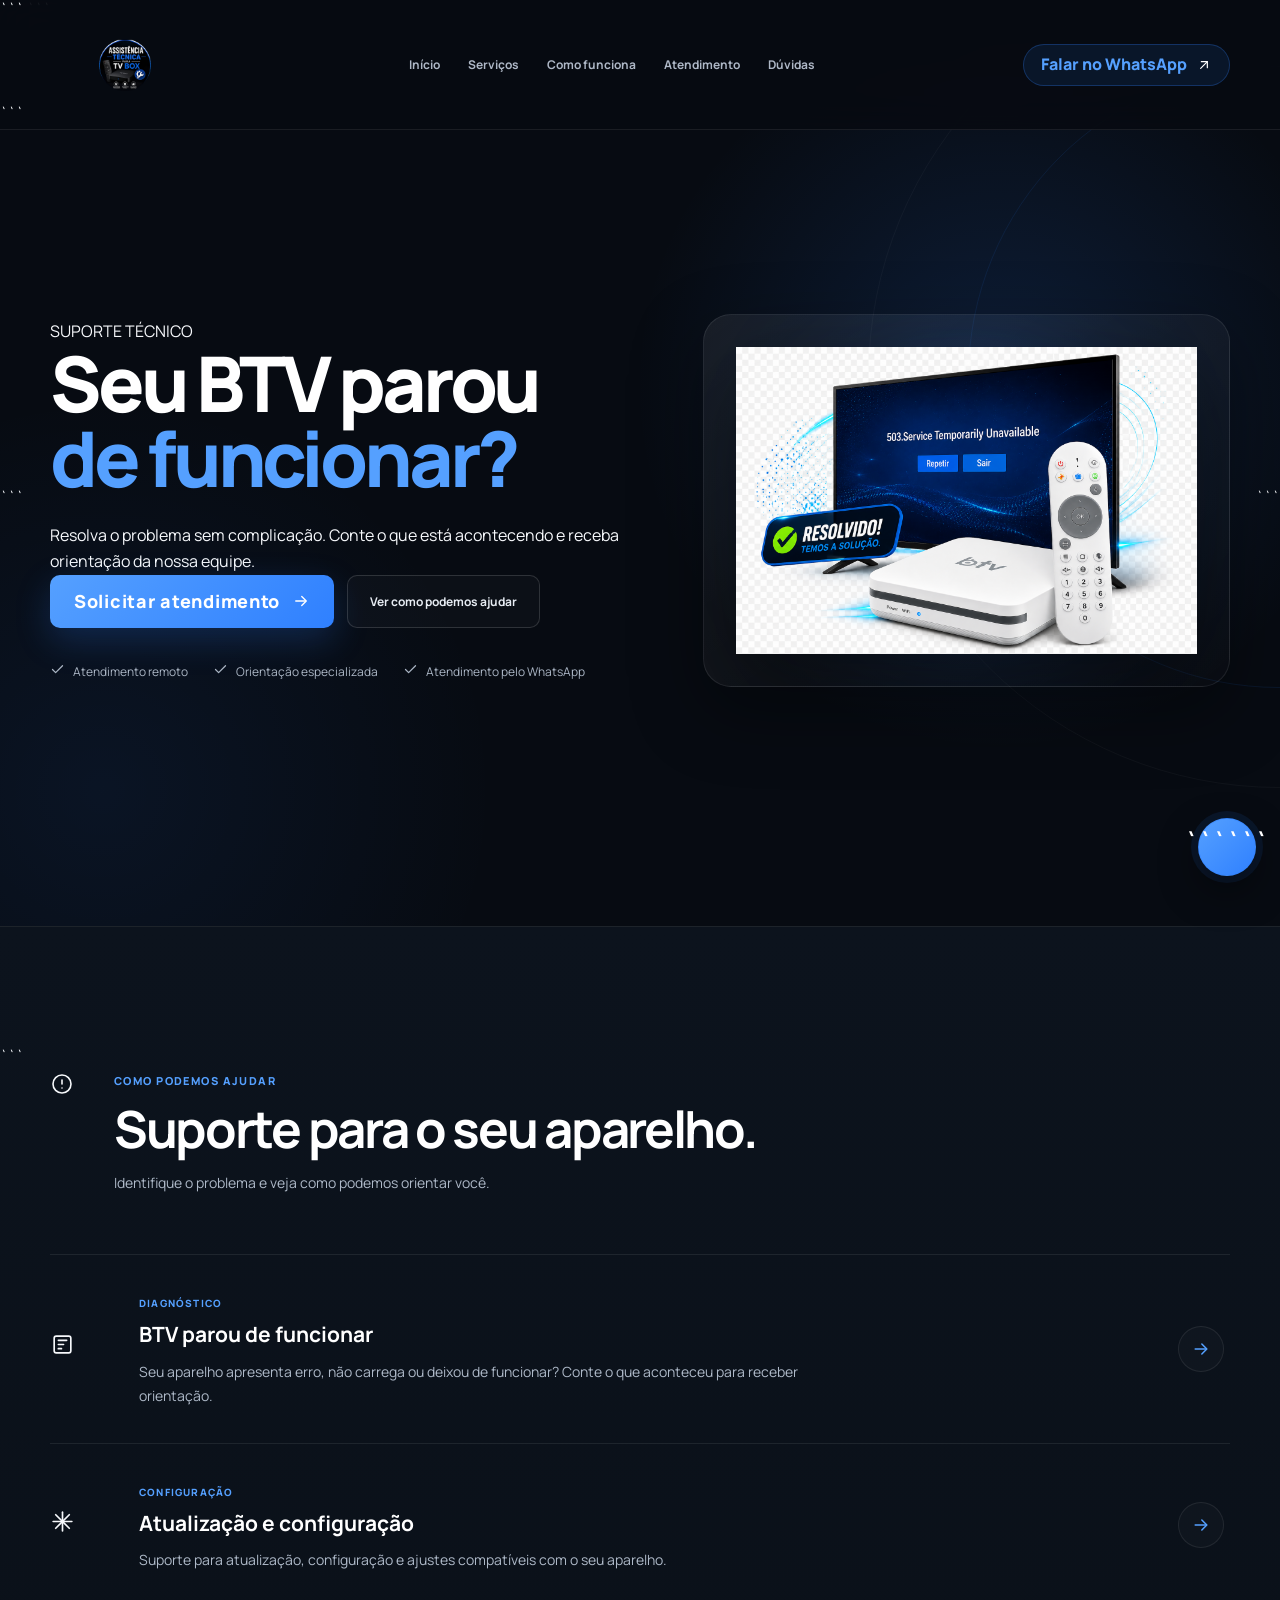
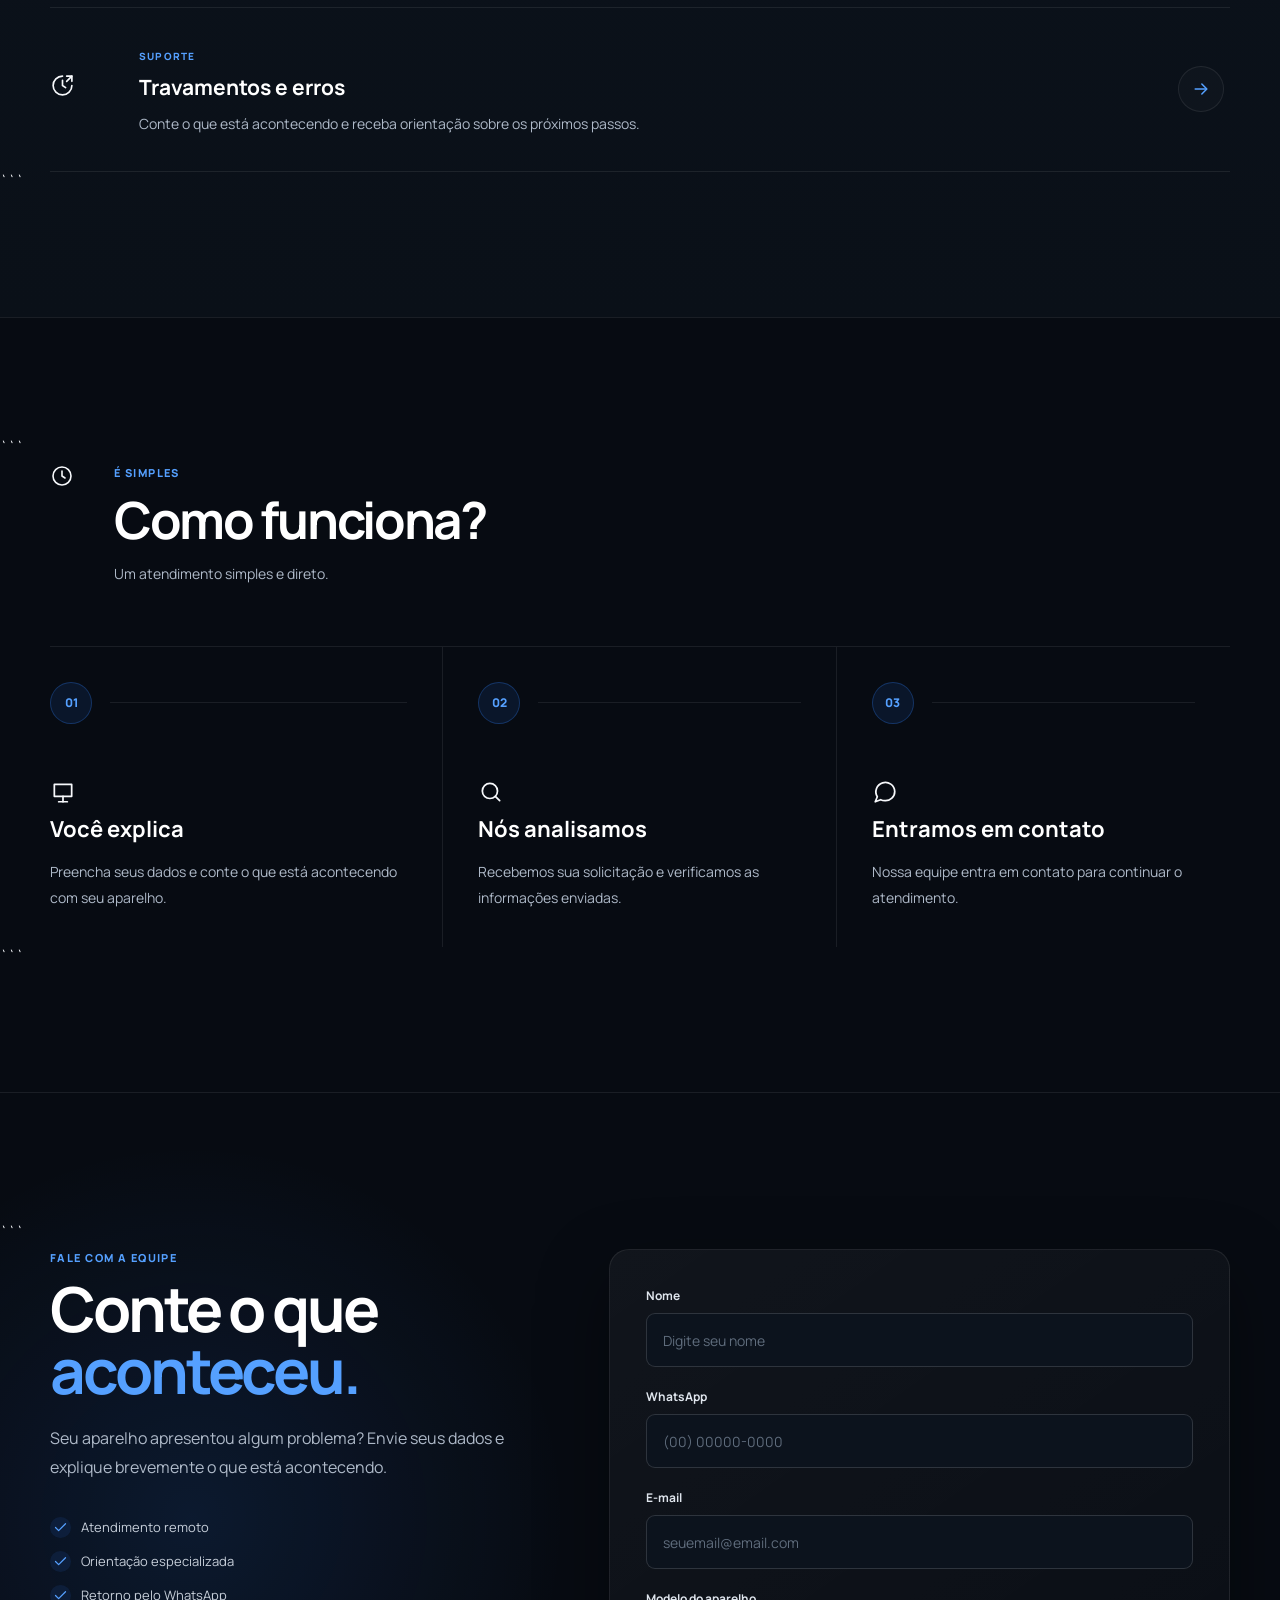
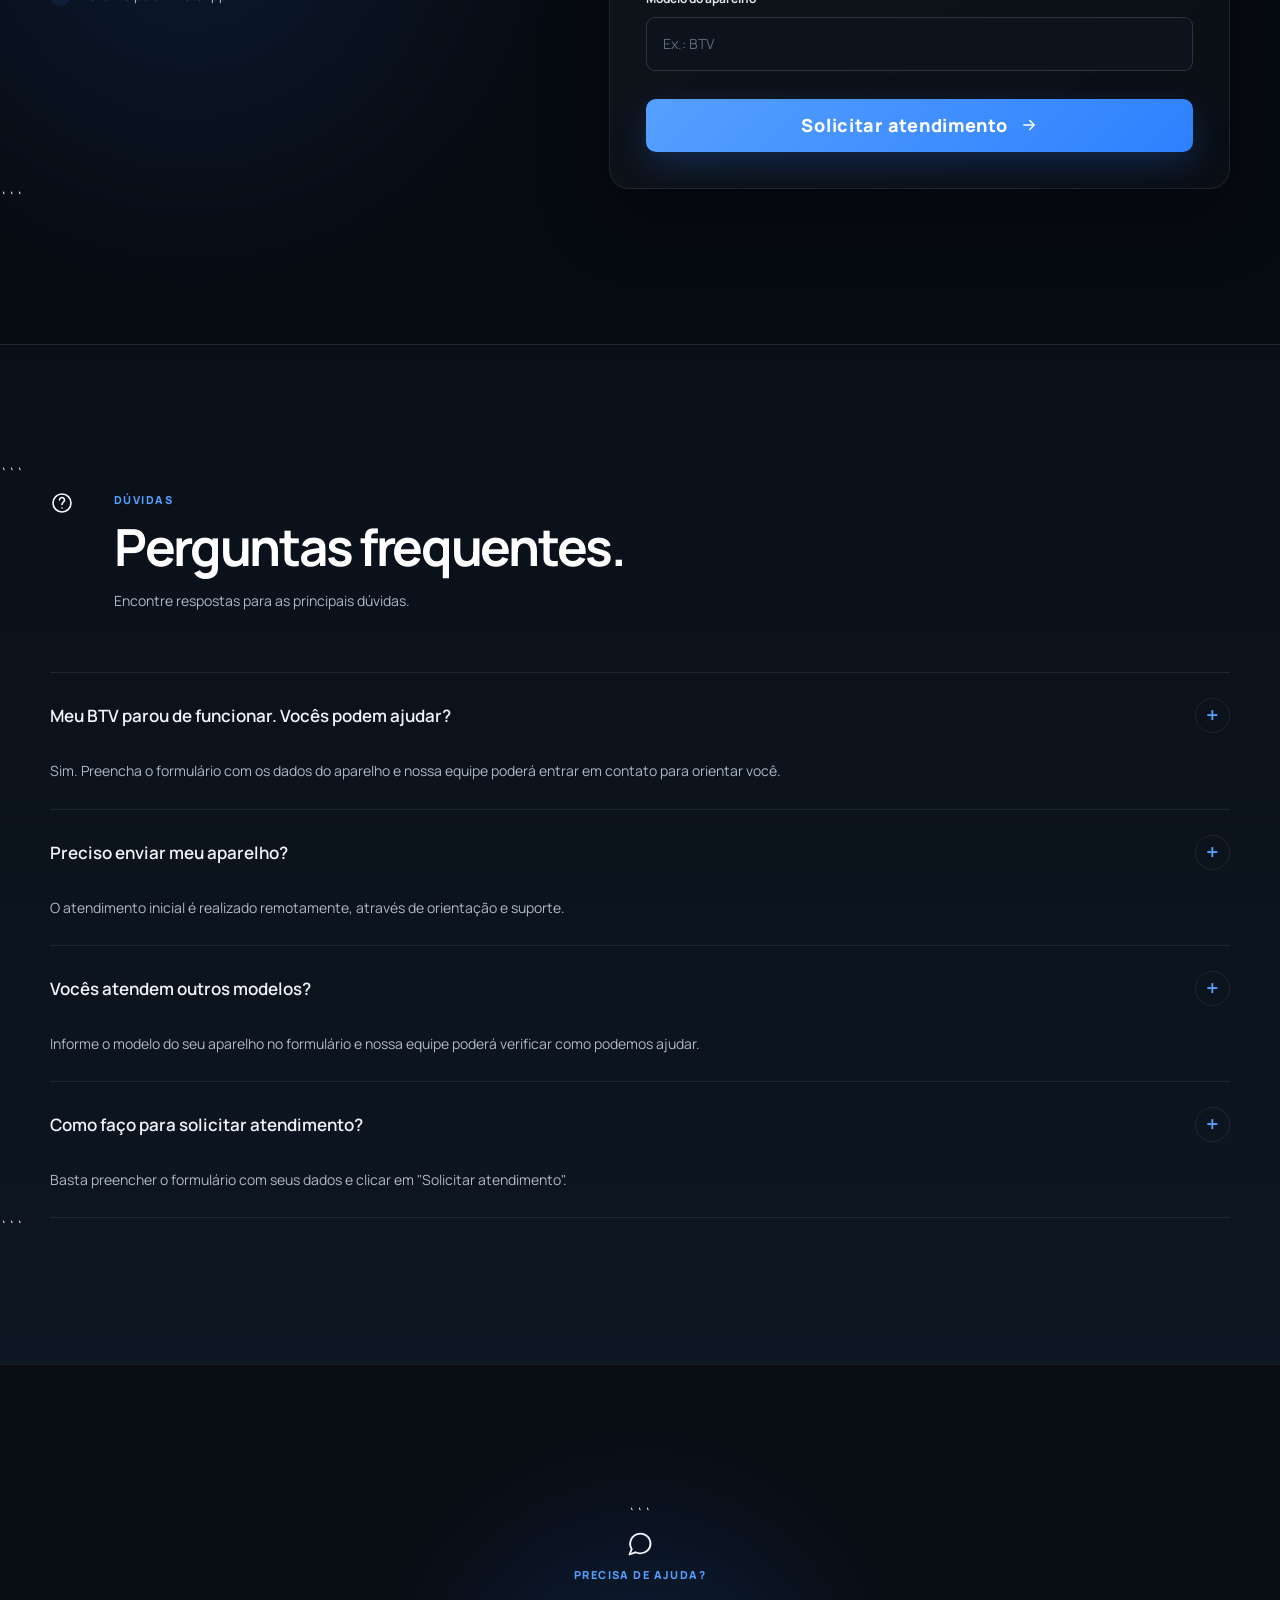
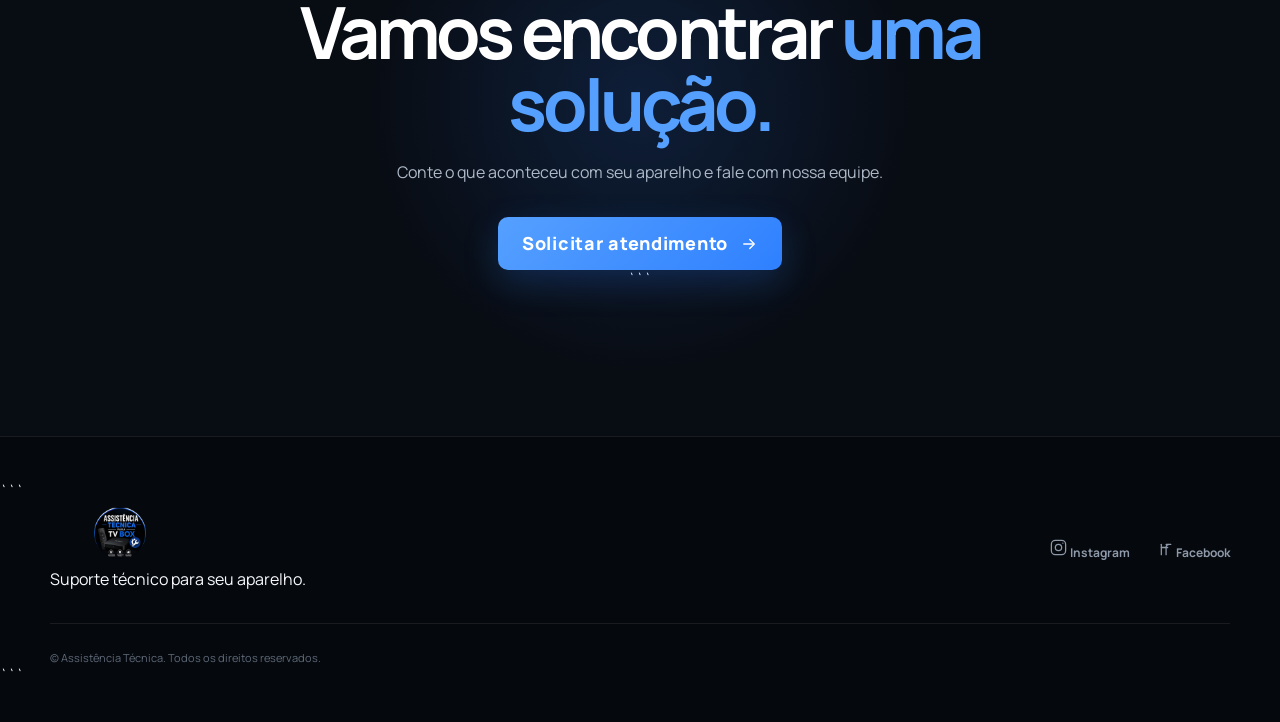
==== commit f9429584: "Update index.html" ====
--- a/index.html
+++ b/index.html
@@ -1,123 +1,219 @@
 <!DOCTYPE html>
+
 <html lang="pt-BR">
 <head>
     <meta charset="UTF-8">
 
-    <meta
-        name="viewport"
-        content="width=device-width, initial-scale=1.0"
+```
+<meta
+    name="viewport"
+    content="width=device-width, initial-scale=1.0"
+>
+
+<title>Seu BTV parou de funcionar? | Assistência Técnica</title>
+
+<meta
+    name="description"
+    content="Assistência e suporte técnico para aparelhos BTV. Receba orientação para problemas, configurações, atualizações e travamentos."
+>
+
+<meta
+    name="theme-color"
+    content="#0b5cff"
+>
+
+<link
+    rel="icon"
+    href="assets/favicon.png"
+    type="image/png"
+>
+
+<link rel="preconnect" href="https://fonts.googleapis.com">
+<link rel="preconnect" href="https://fonts.gstatic.com" crossorigin>
+
+<link
+    href="https://fonts.googleapis.com/css2?family=Manrope:wght@400;500;600;700;800&display=swap"
+    rel="stylesheet"
+>
+
+<link
+    rel="stylesheet"
+    href="css/style.css"
+>
+```
+
+</head>
+
+<body>
+
+<header id="main-header">
+
+```
+<div class="container header-container">
+
+    <a
+        href="#hero"
+        class="logo"
+        aria-label="Assistência Técnica"
     >
-
-    <title>Seu BTV parou de funcionar? | Assistência Técnica</title>
-
-    <meta
-        name="description"
-        content="Assistência e suporte técnico para aparelhos BTV. Receba orientação para problemas, configurações, atualizações e travamentos."
+        <img
+            src="assets/logo.png"
+            alt="Assistência Técnica"
+        >
+    </a>
+
+    <nav
+        class="main-nav"
+        aria-label="Navegação principal"
     >
-
-    <meta
-        name="theme-color"
-        content="#0b5cff"
-    >
-
-    <link
-        rel="icon"
-        href="assets/favicon.png"
-        type="image/png"
-    >
-
-    <link rel="preconnect" href="https://fonts.googleapis.com">
-    <link rel="preconnect" href="https://fonts.gstatic.com" crossorigin>
-
-    <link
-        href="https://fonts.googleapis.com/css2?family=Manrope:wght@400;500;600;700;800&display=swap"
-        rel="stylesheet"
-    >
-
-    <link
-        rel="stylesheet"
-        href="css/style.css"
-    >
-</head>
-
-<body>
-
-<header id="main-header">
-
-    <div class="container header-container">
-
-        <a
-            href="#hero"
-            class="logo"
-            aria-label="Assistência Técnica"
-        >
-            <img
-                src="assets/logo.png"
-                alt="Assistência Técnica"
-            >
-        </a>
-
-        <nav
-            class="main-nav"
-            aria-label="Navegação principal"
-        >
-            <a href="#hero">Início</a>
-            <a href="#services">Serviços</a>
-            <a href="#how-it-works">Como funciona</a>
-            <a href="#formulario">Atendimento</a>
-            <a href="#faq">Dúvidas</a>
-        </nav>
-
-        <a
-            href="#"
-            class="btn-header"
-            data-v8="contact.whatsapp"
-            data-whatsapp-message="Olá! Gostaria de informações sobre a assistência técnica para meu aparelho."
-            aria-label="Falar no WhatsApp"
-        >
-            <span>Falar no WhatsApp</span>
-
-            <svg
-                width="16"
-                height="16"
-                viewBox="0 0 24 24"
-                fill="none"
-                stroke="currentColor"
-                stroke-width="1.8"
-                stroke-linecap="round"
-                stroke-linejoin="round"
-                aria-hidden="true"
-            >
-                <path d="M7 17L17 7"></path>
-                <path d="M8 7h9v9"></path>
-            </svg>
-        </a>
-
-        <button
-            type="button"
-            class="menu-toggle"
-            aria-label="Abrir menu"
-            aria-expanded="false"
-            aria-controls="mobile-menu"
-        >
-            <span></span>
-            <span></span>
-            <span></span>
-        </button>
-
-    </div>
-
-    <nav
-        id="mobile-menu"
-        class="mobile-menu"
-        aria-label="Menu mobile"
-    >
-
         <a href="#hero">Início</a>
         <a href="#services">Serviços</a>
         <a href="#how-it-works">Como funciona</a>
         <a href="#formulario">Atendimento</a>
         <a href="#faq">Dúvidas</a>
+    </nav>
+
+    <a
+        href="#"
+        class="btn-header"
+        data-v8="contact.whatsapp"
+        data-whatsapp-message="Olá! Gostaria de informações sobre a assistência técnica para meu aparelho."
+        aria-label="Falar no WhatsApp"
+    >
+        <span>Falar no WhatsApp</span>
+
+        <svg
+            width="16"
+            height="16"
+            viewBox="0 0 24 24"
+            fill="none"
+            stroke="currentColor"
+            stroke-width="1.8"
+            stroke-linecap="round"
+            stroke-linejoin="round"
+            aria-hidden="true"
+        >
+            <path d="M7 17L17 7"></path>
+            <path d="M8 7h9v9"></path>
+        </svg>
+    </a>
+
+    <button
+        type="button"
+        class="menu-toggle"
+        aria-label="Abrir menu"
+        aria-expanded="false"
+        aria-controls="mobile-menu"
+    >
+        <span></span>
+        <span></span>
+        <span></span>
+    </button>
+
+</div>
+
+<nav
+    id="mobile-menu"
+    class="mobile-menu"
+    aria-label="Menu mobile"
+    aria-hidden="true"
+>
+
+    <div class="mobile-menu-inner">
+
+        <a href="#hero">
+            <span>Início</span>
+            <svg
+                width="17"
+                height="17"
+                viewBox="0 0 24 24"
+                fill="none"
+                stroke="currentColor"
+                stroke-width="1.7"
+                stroke-linecap="round"
+                stroke-linejoin="round"
+                aria-hidden="true"
+            >
+                <path d="M3 10.5L12 3l9 7.5"></path>
+                <path d="M5 9.5V21h14V9.5"></path>
+            </svg>
+        </a>
+
+        <a href="#services">
+            <span>Serviços</span>
+            <svg
+                width="17"
+                height="17"
+                viewBox="0 0 24 24"
+                fill="none"
+                stroke="currentColor"
+                stroke-width="1.7"
+                stroke-linecap="round"
+                stroke-linejoin="round"
+                aria-hidden="true"
+            >
+                <rect x="4" y="4" width="16" height="16" rx="2"></rect>
+                <path d="M8 8h8"></path>
+                <path d="M8 12h5"></path>
+                <path d="M8 16h3"></path>
+            </svg>
+        </a>
+
+        <a href="#how-it-works">
+            <span>Como funciona</span>
+            <svg
+                width="17"
+                height="17"
+                viewBox="0 0 24 24"
+                fill="none"
+                stroke="currentColor"
+                stroke-width="1.7"
+                stroke-linecap="round"
+                stroke-linejoin="round"
+                aria-hidden="true"
+            >
+                <circle cx="12" cy="12" r="9"></circle>
+                <path d="M12 7v5l3 2"></path>
+            </svg>
+        </a>
+
+        <a href="#formulario">
+            <span>Atendimento</span>
+            <svg
+                width="17"
+                height="17"
+                viewBox="0 0 24 24"
+                fill="none"
+                stroke="currentColor"
+                stroke-width="1.7"
+                stroke-linecap="round"
+                stroke-linejoin="round"
+                aria-hidden="true"
+            >
+                <path d="M4 5h16v11H4z"></path>
+                <path d="M8 21h8"></path>
+                <path d="M12 16v5"></path>
+            </svg>
+        </a>
+
+        <a href="#faq">
+            <span>Dúvidas</span>
+            <svg
+                width="17"
+                height="17"
+                viewBox="0 0 24 24"
+                fill="none"
+                stroke="currentColor"
+                stroke-width="1.7"
+                stroke-linecap="round"
+                stroke-linejoin="round"
+                aria-hidden="true"
+            >
+                <circle cx="12" cy="12" r="9"></circle>
+                <path d="M9.5 9a2.5 2.5 0 1 1 4.1 1.9c-.9.7-1.6 1.1-1.6 2.6"></path>
+                <path d="M12 17h.01"></path>
+            </svg>
+        </a>
 
         <a
             href="#"
@@ -125,25 +221,27 @@
             data-v8="contact.whatsapp"
             data-whatsapp-message="Olá! Gostaria de informações sobre a assistência técnica para meu aparelho."
         >
-            Falar no WhatsApp
+            <span>Falar no WhatsApp</span>
 
             <svg
-                width="16"
-                height="16"
+                width="17"
+                height="17"
                 viewBox="0 0 24 24"
                 fill="none"
                 stroke="currentColor"
-                stroke-width="1.8"
+                stroke-width="1.7"
                 stroke-linecap="round"
                 stroke-linejoin="round"
                 aria-hidden="true"
             >
-                <path d="M7 17L17 7"></path>
-                <path d="M8 7h9v9"></path>
+                <path d="M21 11.5a8.5 8.5 0 0 1-9 8.5 9 9 0 0 1-4-.9L3 21l1.9-4.6A8.7 8.7 0 1 1 21 11.5z"></path>
             </svg>
         </a>
 
-    </nav>
+    </div>
+
+</nav>
+```
 
 </header>
 
@@ -154,260 +252,40 @@
     class="hero-section"
 >
 
-    <div class="hero-grid">
-
-        <div class="container hero-container">
-
-            <div class="hero-left">
-
-                <div class="badge">
-
-                    <span class="badge-dot"></span>
-
-                    SUPORTE TÉCNICO
-
-                </div>
-
-                <h1>
-                    Seu BTV parou
-                    <span>de funcionar?</span>
-                </h1>
-
-                <p>
-                    Resolva o problema sem complicação.
-                    Conte o que está acontecendo e receba
-                    orientação da nossa equipe.
-                </p>
-
-                <div class="hero-buttons">
-
-                    <a
-                        href="#formulario"
-                        class="btn-primary"
-                    >
-                        <span>Solicitar atendimento</span>
-
-                        <svg
-                            width="18"
-                            height="18"
-                            viewBox="0 0 24 24"
-                            fill="none"
-                            stroke="currentColor"
-                            stroke-width="1.8"
-                            stroke-linecap="round"
-                            stroke-linejoin="round"
-                            aria-hidden="true"
-                        >
-                            <path d="M5 12h13"></path>
-                            <path d="M13 6l6 6-6 6"></path>
-                        </svg>
-                    </a>
-
-                    <a
-                        href="#services"
-                        class="btn-secondary"
-                    >
-                        Ver como podemos ajudar
-                    </a>
-
-                </div>
-
-                <div class="hero-features">
-
-                    <div class="feature">
-
-                        <span class="feature-icon">
-                            <svg
-                                width="15"
-                                height="15"
-                                viewBox="0 0 24 24"
-                                fill="none"
-                                stroke="currentColor"
-                                stroke-width="2"
-                                stroke-linecap="round"
-                                stroke-linejoin="round"
-                                aria-hidden="true"
-                            >
-                                <path d="M20 6L9 17l-5-5"></path>
-                            </svg>
-                        </span>
-
-                        <span>Atendimento remoto</span>
-
-                    </div>
-
-                    <div class="feature">
-
-                        <span class="feature-icon">
-                            <svg
-                                width="15"
-                                height="15"
-                                viewBox="0 0 24 24"
-                                fill="none"
-                                stroke="currentColor"
-                                stroke-width="2"
-                                stroke-linecap="round"
-                                stroke-linejoin="round"
-                                aria-hidden="true"
-                            >
-                                <path d="M20 6L9 17l-5-5"></path>
-                            </svg>
-                        </span>
-
-                        <span>Orientação especializada</span>
-
-                    </div>
-
-                    <div class="feature">
-
-                        <span class="feature-icon">
-                            <svg
-                                width="15"
-                                height="15"
-                                viewBox="0 0 24 24"
-                                fill="none"
-                                stroke="currentColor"
-                                stroke-width="2"
-                                stroke-linecap="round"
-                                stroke-linejoin="round"
-                                aria-hidden="true"
-                            >
-                                <path d="M20 6L9 17l-5-5"></path>
-                            </svg>
-                        </span>
-
-                        <span>Atendimento pelo WhatsApp</span>
-
-                    </div>
-
-                </div>
-
-            </div>
-
-            <div class="hero-right">
-
-                <div class="hero-img-wrapper">
-
-                    <div class="hero-image-glow"></div>
-
-                    <img
-                        src="assets/aparelho-resolvido.png"
-                        alt="Aparelho BTV"
-                        class="hero-img"
-                        loading="eager"
-                        fetchpriority="high"
-                    >
-
-                </div>
-
-            </div>
-
-        </div>
-
-    </div>
-
-</section>
-
-<section
-    id="services"
-    class="content-section services-section"
->
-
-    <div class="container">
-
-        <div class="section-heading">
-
-            <div class="section-heading-icon">
-
-                <svg
-                    width="24"
-                    height="24"
-                    viewBox="0 0 24 24"
-                    fill="none"
-                    stroke="currentColor"
-                    stroke-width="1.6"
-                    stroke-linecap="round"
-                    stroke-linejoin="round"
-                    aria-hidden="true"
-                >
-                    <circle cx="12" cy="12" r="9"></circle>
-                    <path d="M12 8v4"></path>
-                    <path d="M12 16h.01"></path>
-                </svg>
-
-            </div>
-
-            <div class="section-heading-text">
-
-                <span class="section-label">
-                    COMO PODEMOS AJUDAR
-                </span>
-
-                <h2>
-                    Suporte para o seu aparelho.
-                </h2>
-
-                <p>
-                    Identifique o problema e veja como
-                    podemos orientar você.
-                </p>
-
-            </div>
-
-        </div>
-
-        <div class="services-list">
-
-            <article class="service-item">
-
-                <div class="service-icon">
-
-                    <svg
-                        width="25"
-                        height="25"
-                        viewBox="0 0 24 24"
-                        fill="none"
-                        stroke="currentColor"
-                        stroke-width="1.6"
-                        stroke-linecap="round"
-                        stroke-linejoin="round"
-                        aria-hidden="true"
-                    >
-                        <rect x="4" y="4" width="16" height="16" rx="2"></rect>
-                        <path d="M8 8h8"></path>
-                        <path d="M8 12h5"></path>
-                        <path d="M8 16h3"></path>
-                    </svg>
-
-                </div>
-
-                <div class="service-content">
-
-                    <span class="service-tag">
-                        DIAGNÓSTICO
-                    </span>
-
-                    <h3>
-                        BTV parou de funcionar
-                    </h3>
-
-                    <p>
-                        Seu aparelho apresenta erro,
-                        não carrega ou deixou de funcionar?
-                        Conte o que aconteceu para receber
-                        orientação.
-                    </p>
-
-                </div>
+```
+<div class="hero-grid">
+
+    <div class="container hero-container">
+
+        <div class="hero-left">
+
+            <div class="badge">
+                <span class="badge-dot"></span>
+                SUPORTE TÉCNICO
+            </div>
+
+            <h1>
+                Seu BTV parou
+                <span>de funcionar?</span>
+            </h1>
+
+            <p>
+                Resolva o problema sem complicação.
+                Conte o que está acontecendo e receba
+                orientação da nossa equipe.
+            </p>
+
+            <div class="hero-buttons">
 
                 <a
                     href="#formulario"
-                    class="service-link"
-                    aria-label="Solicitar atendimento"
-                >
+                    class="btn-primary"
+                >
+                    <span>Solicitar atendimento</span>
+
                     <svg
-                        width="20"
-                        height="20"
+                        width="18"
+                        height="18"
                         viewBox="0 0 24 24"
                         fill="none"
                         stroke="currentColor"
@@ -421,354 +299,20 @@
                     </svg>
                 </a>
 
-            </article>
-
-            <article class="service-item">
-
-                <div class="service-icon">
-
-                    <svg
-                        width="25"
-                        height="25"
-                        viewBox="0 0 24 24"
-                        fill="none"
-                        stroke="currentColor"
-                        stroke-width="1.6"
-                        stroke-linecap="round"
-                        stroke-linejoin="round"
-                        aria-hidden="true"
-                    >
-                        <path d="M12 3v18"></path>
-                        <path d="M3 12h18"></path>
-                        <path d="M5.5 5.5l13 13"></path>
-                        <path d="M18.5 5.5l-13 13"></path>
-                    </svg>
-
-                </div>
-
-                <div class="service-content">
-
-                    <span class="service-tag">
-                        CONFIGURAÇÃO
-                    </span>
-
-                    <h3>
-                        Atualização e configuração
-                    </h3>
-
-                    <p>
-                        Suporte para atualização,
-                        configuração e ajustes compatíveis
-                        com o seu aparelho.
-                    </p>
-
-                </div>
-
                 <a
-                    href="#formulario"
-                    class="service-link"
-                    aria-label="Solicitar atendimento para atualização e configuração"
-                >
-                    <svg
-                        width="20"
-                        height="20"
-                        viewBox="0 0 24 24"
-                        fill="none"
-                        stroke="currentColor"
-                        stroke-width="1.8"
-                        stroke-linecap="round"
-                        stroke-linejoin="round"
-                        aria-hidden="true"
-                    >
-                        <path d="M5 12h13"></path>
-                        <path d="M13 6l6 6-6 6"></path>
-                    </svg>
+                    href="#services"
+                    class="btn-secondary"
+                >
+                    Ver como podemos ajudar
                 </a>
 
-            </article>
-
-            <article class="service-item">
-
-                <div class="service-icon">
-
-                    <svg
-                        width="25"
-                        height="25"
-                        viewBox="0 0 24 24"
-                        fill="none"
-                        stroke="currentColor"
-                        stroke-width="1.6"
-                        stroke-linecap="round"
-                        stroke-linejoin="round"
-                        aria-hidden="true"
-                    >
-                        <path d="M12 3a9 9 0 1 0 9 9"></path>
-                        <path d="M12 7v5l3 2"></path>
-                        <path d="M16 3h5v5"></path>
-                        <path d="M21 3l-5 5"></path>
-                    </svg>
-
-                </div>
-
-                <div class="service-content">
-
-                    <span class="service-tag">
-                        SUPORTE
-                    </span>
-
-                    <h3>
-                        Travamentos e erros
-                    </h3>
-
-                    <p>
-                        Conte o que está acontecendo e
-                        receba orientação sobre os próximos
-                        passos.
-                    </p>
-
-                </div>
-
-                <a
-                    href="#formulario"
-                    class="service-link"
-                    aria-label="Solicitar atendimento para travamentos e erros"
-                >
-                    <svg
-                        width="20"
-                        height="20"
-                        viewBox="0 0 24 24"
-                        fill="none"
-                        stroke="currentColor"
-                        stroke-width="1.8"
-                        stroke-linecap="round"
-                        stroke-linejoin="round"
-                        aria-hidden="true"
-                    >
-                        <path d="M5 12h13"></path>
-                        <path d="M13 6l6 6-6 6"></path>
-                    </svg>
-                </a>
-
-            </article>
-
-        </div>
-
-    </div>
-
-</section>
-
-<section
-    id="how-it-works"
-    class="content-section how-section"
->
-
-    <div class="container">
-
-        <div class="section-heading">
-
-            <div class="section-heading-icon">
-
-                <svg
-                    width="24"
-                    height="24"
-                    viewBox="0 0 24 24"
-                    fill="none"
-                    stroke="currentColor"
-                    stroke-width="1.6"
-                    stroke-linecap="round"
-                    stroke-linejoin="round"
-                    aria-hidden="true"
-                >
-                    <circle cx="12" cy="12" r="9"></circle>
-                    <path d="M12 7v5l3 2"></path>
-                </svg>
-
-            </div>
-
-            <div class="section-heading-text">
-
-                <span class="section-label">
-                    É SIMPLES
-                </span>
-
-                <h2>
-                    Como funciona?
-                </h2>
-
-                <p>
-                    Um atendimento simples e direto.
-                </p>
-
-            </div>
-
-        </div>
-
-        <div class="steps-grid">
-
-            <article class="step">
-
-                <div class="step-top">
-
-                    <span class="step-number">
-                        01
-                    </span>
-
-                    <span class="step-line"></span>
-
-                </div>
-
-                <div class="step-icon">
-
-                    <svg
-                        width="26"
-                        height="26"
-                        viewBox="0 0 24 24"
-                        fill="none"
-                        stroke="currentColor"
-                        stroke-width="1.6"
-                        stroke-linecap="round"
-                        stroke-linejoin="round"
-                        aria-hidden="true"
-                    >
-                        <path d="M4 5h16v11H4z"></path>
-                        <path d="M8 21h8"></path>
-                        <path d="M12 16v5"></path>
-                    </svg>
-
-                </div>
-
-                <h3>
-                    Você explica
-                </h3>
-
-                <p>
-                    Preencha seus dados e conte
-                    o que está acontecendo com
-                    seu aparelho.
-                </p>
-
-            </article>
-
-            <article class="step">
-
-                <div class="step-top">
-
-                    <span class="step-number">
-                        02
-                    </span>
-
-                    <span class="step-line"></span>
-
-                </div>
-
-                <div class="step-icon">
-
-                    <svg
-                        width="26"
-                        height="26"
-                        viewBox="0 0 24 24"
-                        fill="none"
-                        stroke="currentColor"
-                        stroke-width="1.6"
-                        stroke-linecap="round"
-                        stroke-linejoin="round"
-                        aria-hidden="true"
-                    >
-                        <circle cx="11" cy="11" r="7"></circle>
-                        <path d="M20 20l-4-4"></path>
-                    </svg>
-
-                </div>
-
-                <h3>
-                    Nós analisamos
-                </h3>
-
-                <p>
-                    Recebemos sua solicitação
-                    e verificamos as informações
-                    enviadas.
-                </p>
-
-            </article>
-
-            <article class="step">
-
-                <div class="step-top">
-
-                    <span class="step-number">
-                        03
-                    </span>
-
-                    <span class="step-line"></span>
-
-                </div>
-
-                <div class="step-icon">
-
-                    <svg
-                        width="26"
-                        height="26"
-                        viewBox="0 0 24 24"
-                        fill="none"
-                        stroke="currentColor"
-                        stroke-width="1.6"
-                        stroke-linecap="round"
-                        stroke-linejoin="round"
-                        aria-hidden="true"
-                    >
-                        <path d="M21 11.5a8.5 8.5 0 0 1-9 8.5 9 9 0 0 1-4-.9L3 21l1.9-4.6A8.7 8.7 0 1 1 21 11.5z"></path>
-                    </svg>
-
-                </div>
-
-                <h3>
-                    Entramos em contato
-                </h3>
-
-                <p>
-                    Nossa equipe entra em contato
-                    para continuar o atendimento.
-                </p>
-
-            </article>
-
-        </div>
-
-    </div>
-
-</section>
-
-<section
-    id="formulario"
-    class="lead-section"
->
-
-    <div class="container form-container">
-
-        <div class="form-intro">
-
-            <span class="section-label">
-                FALE COM A EQUIPE
-            </span>
-
-            <h2>
-                Conte o que
-                <span>aconteceu.</span>
-            </h2>
-
-            <p>
-                Seu aparelho apresentou algum problema?
-                Envie seus dados e explique brevemente
-                o que está acontecendo.
-            </p>
-
-            <div class="form-notes">
-
-                <div class="form-note">
-
-                    <span class="form-note-icon">
-
+            </div>
+
+            <div class="hero-features">
+
+                <div class="feature">
+
+                    <span class="feature-icon">
                         <svg
                             width="15"
                             height="15"
@@ -782,17 +326,15 @@
                         >
                             <path d="M20 6L9 17l-5-5"></path>
                         </svg>
-
                     </span>
 
-                    Atendimento remoto
+                    <span>Atendimento remoto</span>
 
                 </div>
 
-                <div class="form-note">
-
-                    <span class="form-note-icon">
-
+                <div class="feature">
+
+                    <span class="feature-icon">
                         <svg
                             width="15"
                             height="15"
@@ -806,17 +348,15 @@
                         >
                             <path d="M20 6L9 17l-5-5"></path>
                         </svg>
-
                     </span>
 
-                    Orientação especializada
+                    <span>Orientação especializada</span>
 
                 </div>
 
-                <div class="form-note">
-
-                    <span class="form-note-icon">
-
+                <div class="feature">
+
+                    <span class="feature-icon">
                         <svg
                             width="15"
                             height="15"
@@ -830,10 +370,9 @@
                         >
                             <path d="M20 6L9 17l-5-5"></path>
                         </svg>
-
                     </span>
 
-                    Retorno pelo WhatsApp
+                    <span>Atendimento pelo WhatsApp</span>
 
                 </div>
 
@@ -841,101 +380,132 @@
 
         </div>
 
-        <form
-            action=""
-            method="POST"
-            class="lead-form"
-            data-v8-form
-        >
-
-            <div class="form-group">
-
-                <label for="nome">
-                    Nome
-                </label>
-
-                <input
-                    type="text"
-                    id="nome"
-                    name="nome"
-                    placeholder="Digite seu nome"
-                    autocomplete="name"
-                    required
-                >
-
-            </div>
-
-            <div class="form-group">
-
-                <label for="whatsapp">
-                    WhatsApp
-                </label>
-
-                <input
-                    type="tel"
-                    id="whatsapp"
-                    name="whatsapp"
-                    placeholder="(00) 00000-0000"
-                    autocomplete="tel"
-                    required
-                >
-
-            </div>
-
-            <div class="form-group">
-
-                <label for="email">
-                    E-mail
-                </label>
-
-                <input
-                    type="email"
-                    id="email"
-                    name="email"
-                    placeholder="seuemail@email.com"
-                    autocomplete="email"
-                    required
-                >
-
-            </div>
-
-            <div class="form-group">
-
-                <label for="modelo">
-                    Modelo do aparelho
-                </label>
-
-                <input
-                    type="text"
-                    id="modelo"
-                    name="modelo"
-                    placeholder="Ex.: BTV"
-                    required
-                >
-
-            </div>
-
-            <input
-                type="hidden"
-                name="_subject"
-                value="Novo lead - Assistência Técnica"
-            >
-
-            <input
-                type="hidden"
-                name="v8_project_id"
-                value="6e3c3f6c-1b93-4e05-874b-174327592152"
-            >
-
-            <button
-                type="submit"
-                class="btn-primary form-submit"
-            >
-                <span>Solicitar atendimento</span>
+        <div class="hero-right">
+
+            <div class="hero-img-wrapper">
+
+                <div class="hero-image-glow"></div>
+
+                <img
+                    src="assets/aparelho-resolvido.png"
+                    alt="Aparelho BTV"
+                    class="hero-img"
+                    loading="eager"
+                    fetchpriority="high"
+                >
+
+            </div>
+
+        </div>
+
+    </div>
+
+</div>
+```
+
+</section>
+
+<section
+    id="services"
+    class="content-section services-section"
+>
+
+```
+<div class="container">
+
+    <div class="section-heading">
+
+        <div class="section-heading-icon">
+
+            <svg
+                width="24"
+                height="24"
+                viewBox="0 0 24 24"
+                fill="none"
+                stroke="currentColor"
+                stroke-width="1.6"
+                stroke-linecap="round"
+                stroke-linejoin="round"
+                aria-hidden="true"
+            >
+                <circle cx="12" cy="12" r="9"></circle>
+                <path d="M12 8v4"></path>
+                <path d="M12 16h.01"></path>
+            </svg>
+
+        </div>
+
+        <div class="section-heading-text">
+
+            <span class="section-label">
+                COMO PODEMOS AJUDAR
+            </span>
+
+            <h2>
+                Suporte para o seu aparelho.
+            </h2>
+
+            <p>
+                Identifique o problema e veja como
+                podemos orientar você.
+            </p>
+
+        </div>
+
+    </div>
+
+    <div class="services-list">
+
+        <article class="service-item">
+
+            <div class="service-icon">
 
                 <svg
-                    width="18"
-                    height="18"
+                    width="25"
+                    height="25"
+                    viewBox="0 0 24 24"
+                    fill="none"
+                    stroke="currentColor"
+                    stroke-width="1.6"
+                    stroke-linecap="round"
+                    stroke-linejoin="round"
+                    aria-hidden="true"
+                >
+                    <rect x="4" y="4" width="16" height="16" rx="2"></rect>
+                    <path d="M8 8h8"></path>
+                    <path d="M8 12h5"></path>
+                    <path d="M8 16h3"></path>
+                </svg>
+
+            </div>
+
+            <div class="service-content">
+
+                <span class="service-tag">
+                    DIAGNÓSTICO
+                </span>
+
+                <h3>
+                    BTV parou de funcionar
+                </h3>
+
+                <p>
+                    Seu aparelho apresenta erro,
+                    não carrega ou deixou de funcionar?
+                    Conte o que aconteceu para receber
+                    orientação.
+                </p>
+
+            </div>
+
+            <a
+                href="#formulario"
+                class="service-link"
+                aria-label="Solicitar atendimento"
+            >
+                <svg
+                    width="20"
+                    height="20"
                     viewBox="0 0 24 24"
                     fill="none"
                     stroke="currentColor"
@@ -947,29 +517,17 @@
                     <path d="M5 12h13"></path>
                     <path d="M13 6l6 6-6 6"></path>
                 </svg>
-
-            </button>
-
-        </form>
-
-    </div>
-
-</section>
-
-<section
-    id="faq"
-    class="content-section faq-section"
->
-
-    <div class="container">
-
-        <div class="section-heading">
-
-            <div class="section-heading-icon">
+            </a>
+
+        </article>
+
+        <article class="service-item">
+
+            <div class="service-icon">
 
                 <svg
-                    width="24"
-                    height="24"
+                    width="25"
+                    height="25"
                     viewBox="0 0 24 24"
                     fill="none"
                     stroke="currentColor"
@@ -978,183 +536,141 @@
                     stroke-linejoin="round"
                     aria-hidden="true"
                 >
-                    <circle cx="12" cy="12" r="9"></circle>
-                    <path d="M9.5 9a2.5 2.5 0 1 1 4.1 1.9c-.9.7-1.6 1.1-1.6 2.6"></path>
-                    <path d="M12 17h.01"></path>
+                    <path d="M12 3v18"></path>
+                    <path d="M3 12h18"></path>
+                    <path d="M5.5 5.5l13 13"></path>
+                    <path d="M18.5 5.5l-13 13"></path>
                 </svg>
 
             </div>
 
-            <div class="section-heading-text">
-
-                <span class="section-label">
-                    DÚVIDAS
-                </span>
-
-                <h2>
-                    Perguntas frequentes.
-                </h2>
+            <div class="service-content">
+
+                <span class="service-tag">
+                    CONFIGURAÇÃO
+                </span>
+
+                <h3>
+                    Atualização e configuração
+                </h3>
 
                 <p>
-                    Encontre respostas para as principais dúvidas.
+                    Suporte para atualização,
+                    configuração e ajustes compatíveis
+                    com o seu aparelho.
                 </p>
 
             </div>
 
-        </div>
-
-        <div class="faq-list">
-
-            <div class="faq-item">
-
-                <button
-                    class="faq-question"
-                    type="button"
-                    aria-expanded="false"
-                >
-
-                    <span>
-                        Meu BTV parou de funcionar.
-                        Vocês podem ajudar?
-                    </span>
-
-                    <span
-                        class="faq-icon"
-                        aria-hidden="true"
-                    >
-                        +
-                    </span>
-
-                </button>
-
-                <div class="faq-answer">
-
-                    <p>
-                        Sim. Preencha o formulário com
-                        os dados do aparelho e nossa equipe
-                        poderá entrar em contato para orientar você.
-                    </p>
-
-                </div>
-
-            </div>
-
-            <div class="faq-item">
-
-                <button
-                    class="faq-question"
-                    type="button"
-                    aria-expanded="false"
-                >
-
-                    <span>
-                        Preciso enviar meu aparelho?
-                    </span>
-
-                    <span
-                        class="faq-icon"
-                        aria-hidden="true"
-                    >
-                        +
-                    </span>
-
-                </button>
-
-                <div class="faq-answer">
-
-                    <p>
-                        O atendimento inicial é realizado
-                        remotamente, através de orientação
-                        e suporte.
-                    </p>
-
-                </div>
-
-            </div>
-
-            <div class="faq-item">
-
-                <button
-                    class="faq-question"
-                    type="button"
-                    aria-expanded="false"
-                >
-
-                    <span>
-                        Vocês atendem outros modelos?
-                    </span>
-
-                    <span
-                        class="faq-icon"
-                        aria-hidden="true"
-                    >
-                        +
-                    </span>
-
-                </button>
-
-                <div class="faq-answer">
-
-                    <p>
-                        Informe o modelo do seu aparelho
-                        no formulário e nossa equipe poderá
-                        verificar como podemos ajudar.
-                    </p>
-
-                </div>
-
-            </div>
-
-            <div class="faq-item">
-
-                <button
-                    class="faq-question"
-                    type="button"
-                    aria-expanded="false"
-                >
-
-                    <span>
-                        Como faço para solicitar atendimento?
-                    </span>
-
-                    <span
-                        class="faq-icon"
-                        aria-hidden="true"
-                    >
-                        +
-                    </span>
-
-                </button>
-
-                <div class="faq-answer">
-
-                    <p>
-                        Basta preencher o formulário com
-                        seus dados e clicar em "Solicitar atendimento".
-                    </p>
-
-                </div>
-
-            </div>
-
-        </div>
+            <a
+                href="#formulario"
+                class="service-link"
+                aria-label="Solicitar atendimento para atualização e configuração"
+            >
+                <svg
+                    width="20"
+                    height="20"
+                    viewBox="0 0 24 24"
+                    fill="none"
+                    stroke="currentColor"
+                    stroke-width="1.8"
+                    stroke-linecap="round"
+                    stroke-linejoin="round"
+                    aria-hidden="true"
+                >
+                    <path d="M5 12h13"></path>
+                    <path d="M13 6l6 6-6 6"></path>
+                </svg>
+            </a>
+
+        </article>
+
+        <article class="service-item">
+
+            <div class="service-icon">
+
+                <svg
+                    width="25"
+                    height="25"
+                    viewBox="0 0 24 24"
+                    fill="none"
+                    stroke="currentColor"
+                    stroke-width="1.6"
+                    stroke-linecap="round"
+                    stroke-linejoin="round"
+                    aria-hidden="true"
+                >
+                    <path d="M12 3a9 9 0 1 0 9 9"></path>
+                    <path d="M12 7v5l3 2"></path>
+                    <path d="M16 3h5v5"></path>
+                    <path d="M21 3l-5 5"></path>
+                </svg>
+
+            </div>
+
+            <div class="service-content">
+
+                <span class="service-tag">
+                    SUPORTE
+                </span>
+
+                <h3>
+                    Travamentos e erros
+                </h3>
+
+                <p>
+                    Conte o que está acontecendo e
+                    receba orientação sobre os próximos
+                    passos.
+                </p>
+
+            </div>
+
+            <a
+                href="#formulario"
+                class="service-link"
+                aria-label="Solicitar atendimento para travamentos e erros"
+            >
+                <svg
+                    width="20"
+                    height="20"
+                    viewBox="0 0 24 24"
+                    fill="none"
+                    stroke="currentColor"
+                    stroke-width="1.8"
+                    stroke-linecap="round"
+                    stroke-linejoin="round"
+                    aria-hidden="true"
+                >
+                    <path d="M5 12h13"></path>
+                    <path d="M13 6l6 6-6 6"></path>
+                </svg>
+            </a>
+
+        </article>
 
     </div>
 
+</div>
+```
+
 </section>
 
 <section
-    id="cta"
-    class="final-cta"
+    id="how-it-works"
+    class="content-section how-section"
 >
 
-    <div class="container cta-container">
-
-        <div class="cta-icon">
+```
+<div class="container">
+
+    <div class="section-heading">
+
+        <div class="section-heading-icon">
 
             <svg
-                width="28"
-                height="28"
+                width="24"
+                height="24"
                 viewBox="0 0 24 24"
                 fill="none"
                 stroke="currentColor"
@@ -1163,28 +679,353 @@
                 stroke-linejoin="round"
                 aria-hidden="true"
             >
-                <path d="M21 11.5a8.5 8.5 0 0 1-9 8.5 9 9 0 0 1-4-.9L3 21l1.9-4.6A8.7 8.7 0 1 1 21 11.5z"></path>
+                <circle cx="12" cy="12" r="9"></circle>
+                <path d="M12 7v5l3 2"></path>
             </svg>
 
         </div>
 
+        <div class="section-heading-text">
+
+            <span class="section-label">
+                É SIMPLES
+            </span>
+
+            <h2>
+                Como funciona?
+            </h2>
+
+            <p>
+                Um atendimento simples e direto.
+            </p>
+
+        </div>
+
+    </div>
+
+    <div class="steps-grid">
+
+        <article class="step">
+
+            <div class="step-top">
+
+                <span class="step-number">
+                    01
+                </span>
+
+                <span class="step-line"></span>
+
+            </div>
+
+            <div class="step-icon">
+
+                <svg
+                    width="26"
+                    height="26"
+                    viewBox="0 0 24 24"
+                    fill="none"
+                    stroke="currentColor"
+                    stroke-width="1.6"
+                    stroke-linecap="round"
+                    stroke-linejoin="round"
+                    aria-hidden="true"
+                >
+                    <path d="M4 5h16v11H4z"></path>
+                    <path d="M8 21h8"></path>
+                    <path d="M12 16v5"></path>
+                </svg>
+
+            </div>
+
+            <h3>
+                Você explica
+            </h3>
+
+            <p>
+                Preencha seus dados e conte
+                o que está acontecendo com
+                seu aparelho.
+            </p>
+
+        </article>
+
+        <article class="step">
+
+            <div class="step-top">
+
+                <span class="step-number">
+                    02
+                </span>
+
+                <span class="step-line"></span>
+
+            </div>
+
+            <div class="step-icon">
+
+                <svg
+                    width="26"
+                    height="26"
+                    viewBox="0 0 24 24"
+                    fill="none"
+                    stroke="currentColor"
+                    stroke-width="1.6"
+                    stroke-linecap="round"
+                    stroke-linejoin="round"
+                    aria-hidden="true"
+                >
+                    <circle cx="11" cy="11" r="7"></circle>
+                    <path d="M20 20l-4-4"></path>
+                </svg>
+
+            </div>
+
+            <h3>
+                Nós analisamos
+            </h3>
+
+            <p>
+                Recebemos sua solicitação
+                e verificamos as informações
+                enviadas.
+            </p>
+
+        </article>
+
+        <article class="step">
+
+            <div class="step-top">
+
+                <span class="step-number">
+                    03
+                </span>
+
+                <span class="step-line"></span>
+
+            </div>
+
+            <div class="step-icon">
+
+                <svg
+                    width="26"
+                    height="26"
+                    viewBox="0 0 24 24"
+                    fill="none"
+                    stroke="currentColor"
+                    stroke-width="1.6"
+                    stroke-linecap="round"
+                    stroke-linejoin="round"
+                    aria-hidden="true"
+                >
+                    <path d="M21 11.5a8.5 8.5 0 0 1-9 8.5 9 9 0 0 1-4-.9L3 21l1.9-4.6A8.7 8.7 0 1 1 21 11.5z"></path>
+                </svg>
+
+            </div>
+
+            <h3>
+                Entramos em contato
+            </h3>
+
+            <p>
+                Nossa equipe entra em contato
+                para continuar o atendimento.
+            </p>
+
+        </article>
+
+    </div>
+
+</div>
+```
+
+</section>
+
+<section
+    id="formulario"
+    class="lead-section"
+>
+
+```
+<div class="container form-container">
+
+    <div class="form-intro">
+
         <span class="section-label">
-            PRECISA DE AJUDA?
+            FALE COM A EQUIPE
         </span>
 
         <h2>
-            Vamos encontrar
-            <span>uma solução.</span>
+            Conte o que
+            <span>aconteceu.</span>
         </h2>
 
         <p>
-            Conte o que aconteceu com seu aparelho
-            e fale com nossa equipe.
+            Seu aparelho apresentou algum problema?
+            Envie seus dados e explique brevemente
+            o que está acontecendo.
         </p>
 
-        <a
-            href="#formulario"
-            class="btn-primary"
+        <div class="form-notes">
+
+            <div class="form-note">
+
+                <span class="form-note-icon">
+                    <svg
+                        width="15"
+                        height="15"
+                        viewBox="0 0 24 24"
+                        fill="none"
+                        stroke="currentColor"
+                        stroke-width="2"
+                        stroke-linecap="round"
+                        stroke-linejoin="round"
+                        aria-hidden="true"
+                    >
+                        <path d="M20 6L9 17l-5-5"></path>
+                    </svg>
+                </span>
+
+                Atendimento remoto
+
+            </div>
+
+            <div class="form-note">
+
+                <span class="form-note-icon">
+                    <svg
+                        width="15"
+                        height="15"
+                        viewBox="0 0 24 24"
+                        fill="none"
+                        stroke="currentColor"
+                        stroke-width="2"
+                        stroke-linecap="round"
+                        stroke-linejoin="round"
+                        aria-hidden="true"
+                    >
+                        <path d="M20 6L9 17l-5-5"></path>
+                    </svg>
+                </span>
+
+                Orientação especializada
+
+            </div>
+
+            <div class="form-note">
+
+                <span class="form-note-icon">
+                    <svg
+                        width="15"
+                        height="15"
+                        viewBox="0 0 24 24"
+                        fill="none"
+                        stroke="currentColor"
+                        stroke-width="2"
+                        stroke-linecap="round"
+                        stroke-linejoin="round"
+                        aria-hidden="true"
+                    >
+                        <path d="M20 6L9 17l-5-5"></path>
+                    </svg>
+                </span>
+
+                Retorno pelo WhatsApp
+
+            </div>
+
+        </div>
+
+    </div>
+
+    <form
+        action=""
+        method="POST"
+        class="lead-form"
+        data-v8-form
+    >
+
+        <div class="form-group">
+
+            <label for="nome">
+                Nome
+            </label>
+
+            <input
+                type="text"
+                id="nome"
+                name="nome"
+                placeholder="Digite seu nome"
+                autocomplete="name"
+                required
+            >
+
+        </div>
+
+        <div class="form-group">
+
+            <label for="whatsapp">
+                WhatsApp
+            </label>
+
+            <input
+                type="tel"
+                id="whatsapp"
+                name="whatsapp"
+                placeholder="(00) 00000-0000"
+                autocomplete="tel"
+                required
+            >
+
+        </div>
+
+        <div class="form-group">
+
+            <label for="email">
+                E-mail
+            </label>
+
+            <input
+                type="email"
+                id="email"
+                name="email"
+                placeholder="seuemail@email.com"
+                autocomplete="email"
+                required
+            >
+
+        </div>
+
+        <div class="form-group">
+
+            <label for="modelo">
+                Modelo do aparelho
+            </label>
+
+            <input
+                type="text"
+                id="modelo"
+                name="modelo"
+                placeholder="Ex.: BTV"
+                required
+            >
+
+        </div>
+
+        <input
+            type="hidden"
+            name="_subject"
+            value="Novo lead - Assistência Técnica"
+        >
+
+        <input
+            type="hidden"
+            name="v8_project_id"
+            value="6e3c3f6c-1b93-4e05-874b-174327592152"
+        >
+
+        <button
+            type="submit"
+            class="btn-primary form-submit"
         >
             <span>Solicitar atendimento</span>
 
@@ -1202,133 +1043,398 @@
                 <path d="M5 12h13"></path>
                 <path d="M13 6l6 6-6 6"></path>
             </svg>
+
+        </button>
+
+    </form>
+
+</div>
+```
+
+</section>
+
+<section
+    id="faq"
+    class="content-section faq-section"
+>
+
+```
+<div class="container">
+
+    <div class="section-heading">
+
+        <div class="section-heading-icon">
+
+            <svg
+                width="24"
+                height="24"
+                viewBox="0 0 24 24"
+                fill="none"
+                stroke="currentColor"
+                stroke-width="1.6"
+                stroke-linecap="round"
+                stroke-linejoin="round"
+                aria-hidden="true"
+            >
+                <circle cx="12" cy="12" r="9"></circle>
+                <path d="M9.5 9a2.5 2.5 0 1 1 4.1 1.9c-.9.7-1.6 1.1-1.6 2.6"></path>
+                <path d="M12 17h.01"></path>
+            </svg>
+
+        </div>
+
+        <div class="section-heading-text">
+
+            <span class="section-label">
+                DÚVIDAS
+            </span>
+
+            <h2>
+                Perguntas frequentes.
+            </h2>
+
+            <p>
+                Encontre respostas para as principais dúvidas.
+            </p>
+
+        </div>
+
+    </div>
+
+    <div class="faq-list">
+
+        <div class="faq-item">
+
+            <button
+                class="faq-question"
+                type="button"
+                aria-expanded="false"
+            >
+
+                <span>
+                    Meu BTV parou de funcionar.
+                    Vocês podem ajudar?
+                </span>
+
+                <span
+                    class="faq-icon"
+                    aria-hidden="true"
+                >
+                    +
+                </span>
+
+            </button>
+
+            <div class="faq-answer">
+
+                <p>
+                    Sim. Preencha o formulário com
+                    os dados do aparelho e nossa equipe
+                    poderá entrar em contato para orientar você.
+                </p>
+
+            </div>
+
+        </div>
+
+        <div class="faq-item">
+
+            <button
+                class="faq-question"
+                type="button"
+                aria-expanded="false"
+            >
+
+                <span>
+                    Preciso enviar meu aparelho?
+                </span>
+
+                <span
+                    class="faq-icon"
+                    aria-hidden="true"
+                >
+                    +
+                </span>
+
+            </button>
+
+            <div class="faq-answer">
+
+                <p>
+                    O atendimento inicial é realizado
+                    remotamente, através de orientação
+                    e suporte.
+                </p>
+
+            </div>
+
+        </div>
+
+        <div class="faq-item">
+
+            <button
+                class="faq-question"
+                type="button"
+                aria-expanded="false"
+            >
+
+                <span>
+                    Vocês atendem outros modelos?
+                </span>
+
+                <span
+                    class="faq-icon"
+                    aria-hidden="true"
+                >
+                    +
+                </span>
+
+            </button>
+
+            <div class="faq-answer">
+
+                <p>
+                    Informe o modelo do seu aparelho
+                    no formulário e nossa equipe poderá
+                    verificar como podemos ajudar.
+                </p>
+
+            </div>
+
+        </div>
+
+        <div class="faq-item">
+
+            <button
+                class="faq-question"
+                type="button"
+                aria-expanded="false"
+            >
+
+                <span>
+                    Como faço para solicitar atendimento?
+                </span>
+
+                <span
+                    class="faq-icon"
+                    aria-hidden="true"
+                >
+                    +
+                </span>
+
+            </button>
+
+            <div class="faq-answer">
+
+                <p>
+                    Basta preencher o formulário com
+                    seus dados e clicar em "Solicitar atendimento".
+                </p>
+
+            </div>
+
+        </div>
+
+    </div>
+
+</div>
+```
+
+</section>
+
+<section
+    id="cta"
+    class="final-cta"
+>
+
+```
+<div class="container cta-container">
+
+    <div class="cta-icon">
+
+        <svg
+            width="28"
+            height="28"
+            viewBox="0 0 24 24"
+            fill="none"
+            stroke="currentColor"
+            stroke-width="1.6"
+            stroke-linecap="round"
+            stroke-linejoin="round"
+            aria-hidden="true"
+        >
+            <path d="M21 11.5a8.5 8.5 0 0 1-9 8.5 9 9 0 0 1-4-.9L3 21l1.9-4.6A8.7 8.7 0 1 1 21 11.5z"></path>
+        </svg>
+
+    </div>
+
+    <span class="section-label">
+        PRECISA DE AJUDA?
+    </span>
+
+    <h2>
+        Vamos encontrar
+        <span>uma solução.</span>
+    </h2>
+
+    <p>
+        Conte o que aconteceu com seu aparelho
+        e fale com nossa equipe.
+    </p>
+
+    <a
+        href="#formulario"
+        class="btn-primary"
+    >
+        <span>Solicitar atendimento</span>
+
+        <svg
+            width="18"
+            height="18"
+            viewBox="0 0 24 24"
+            fill="none"
+            stroke="currentColor"
+            stroke-width="1.8"
+            stroke-linecap="round"
+            stroke-linejoin="round"
+            aria-hidden="true"
+        >
+            <path d="M5 12h13"></path>
+            <path d="M13 6l6 6-6 6"></path>
+        </svg>
+    </a>
+
+</div>
+```
+
+</section>
+
+</main>
+
+<footer>
+
+```
+<div class="container footer-container">
+
+    <div class="footer-brand">
+
+        <a
+            href="#hero"
+            class="logo"
+            aria-label="Assistência Técnica"
+        >
+            <img
+                src="assets/logo.png"
+                alt="Assistência Técnica"
+            >
         </a>
 
+        <p>
+            Suporte técnico para seu aparelho.
+        </p>
+
     </div>
 
-</section>
-
-</main>
-
-<footer>
-
-    <div class="container footer-container">
-
-        <div class="footer-brand">
-
-            <a
-                href="#hero"
-                class="logo"
-                aria-label="Assistência Técnica"
-            >
-                <img
-                    src="assets/logo.png"
-                    alt="Assistência Técnica"
-                >
-            </a>
-
-            <p>
-                Suporte técnico para seu aparelho.
-            </p>
-
-        </div>
-
-        <div class="footer-socials">
-
-            <a
-                href="#"
-                class="social-link"
-                data-v8="social.instagram"
-                target="_blank"
-                rel="noopener noreferrer"
-                aria-label="Instagram"
-            >
-                <svg
-                    width="19"
-                    height="19"
-                    viewBox="0 0 24 24"
-                    fill="none"
-                    stroke="currentColor"
-                    stroke-width="1.6"
-                    stroke-linecap="round"
-                    stroke-linejoin="round"
-                    aria-hidden="true"
-                >
-                    <rect x="3" y="3" width="18" height="18" rx="5"></rect>
-                    <circle cx="12" cy="12" r="4"></circle>
-                    <path d="M17.5 6.5h.01"></path>
-                </svg>
-
-                <span>Instagram</span>
-            </a>
-
-            <a
-                href="#"
-                class="social-link"
-                data-v8="social.facebook"
-                target="_blank"
-                rel="noopener noreferrer"
-                aria-label="Facebook"
-            >
-                <svg
-                    width="19"
-                    height="19"
-                    viewBox="0 0 24 24"
-                    fill="none"
-                    stroke="currentColor"
-                    stroke-width="1.6"
-                    stroke-linecap="round"
-                    stroke-linejoin="round"
-                    aria-hidden="true"
-                >
-                    <path d="M14 8h3"></path>
-                    <path d="M14 21v-9a4 4 0 0 1 4-4h2"></path>
-                    <path d="M8 12h8"></path>
-                    <path d="M8 8v13"></path>
-                </svg>
-
-                <span>Facebook</span>
-            </a>
-
-        </div>
-
-        <div class="footer-bottom">
-
-            <p>
-                © <span id="ano"></span>
-                Assistência Técnica. Todos os direitos reservados.
-            </p>
-
-        </div>
+    <div class="footer-socials">
+
+        <a
+            href="#"
+            class="social-link"
+            data-v8="social.instagram"
+            target="_blank"
+            rel="noopener noreferrer"
+            aria-label="Instagram"
+        >
+            <svg
+                width="19"
+                height="19"
+                viewBox="0 0 24 24"
+                fill="none"
+                stroke="currentColor"
+                stroke-width="1.6"
+                stroke-linecap="round"
+                stroke-linejoin="round"
+                aria-hidden="true"
+            >
+                <rect x="3" y="3" width="18" height="18" rx="5"></rect>
+                <circle cx="12" cy="12" r="4"></circle>
+                <path d="M17.5 6.5h.01"></path>
+            </svg>
+
+            <span>Instagram</span>
+        </a>
+
+        <a
+            href="#"
+            class="social-link"
+            data-v8="social.facebook"
+            target="_blank"
+            rel="noopener noreferrer"
+            aria-label="Facebook"
+        >
+            <svg
+                width="19"
+                height="19"
+                viewBox="0 0 24 24"
+                fill="none"
+                stroke="currentColor"
+                stroke-width="1.6"
+                stroke-linecap="round"
+                stroke-linejoin="round"
+                aria-hidden="true"
+            >
+                <path d="M14 8h3"></path>
+                <path d="M14 21v-9a4 4 0 0 1 4-4h2"></path>
+                <path d="M8 12h8"></path>
+                <path d="M8 8v13"></path>
+            </svg>
+
+            <span>Facebook</span>
+        </a>
 
     </div>
 
+    <div class="footer-bottom">
+
+        <p>
+            © <span id="ano"></span>
+            Assistência Técnica. Todos os direitos reservados.
+        </p>
+
+    </div>
+
+</div>
+```
+
 </footer>
 
 <a
-    href="#"
-    class="whatsapp-float"
-    aria-label="Falar no WhatsApp"
-    data-v8="contact.whatsapp"
-    data-whatsapp-message="Olá! Gostaria de informações sobre a assistência técnica para meu aparelho."
+href="#"
+class="whatsapp-float"
+aria-label="Falar no WhatsApp"
+data-v8="contact.whatsapp"
+data-whatsapp-message="Olá! Gostaria de informações sobre a assistência técnica para meu aparelho."
+
 >
 
-    <svg
-        width="25"
-        height="25"
-        viewBox="0 0 24 24"
-        fill="none"
-        stroke="currentColor"
-        stroke-width="1.7"
-        stroke-linecap="round"
-        stroke-linejoin="round"
-        aria-hidden="true"
-    >
-        <path d="M21 11.5a8.5 8.5 0 0 1-9 8.5 9 9 0 0 1-4-.9L3 21l1.9-4.6A8.7 8.7 0 1 1 21 11.5z"></path>
-        <path d="M8.5 9.5c.3 1.8 2.2 4 4 4.5"></path>
-        <path d="M8.5 9.5c.4-.8.8-.9 1.2-.4l.7 1c.2.3.2.6 0 .9l-.5.6"></path>
-        <path d="M12.5 14c.3-.2.6-.2.9 0l1 .7c.5.4.4.8-.4 1.2"></path>
-    </svg>
+```
+<svg
+    width="25"
+    height="25"
+    viewBox="0 0 24 24"
+    fill="none"
+    stroke="currentColor"
+    stroke-width="1.7"
+    stroke-linecap="round"
+    stroke-linejoin="round"
+    aria-hidden="true"
+>
+    <path d="M21 11.5a8.5 8.5 0 0 1-9 8.5 9 9 0 0 1-4-.9L3 21l1.9-4.6A8.7 8.7 0 1 1 21 11.5z"></path>
+    <path d="M8.5 9.5c.3 1.8 2.2 4 4 4.5"></path>
+    <path d="M8.5 9.5c.4-.8.8-.9 1.2-.4l.7 1c.2.3.2.6 0 .9l-.5.6"></path>
+    <path d="M12.5 14c.3-.2.6-.2.9 0l1 .7c.5.4.4.8-.4 1.2"></path>
+</svg>
+```
 
 </a>
 
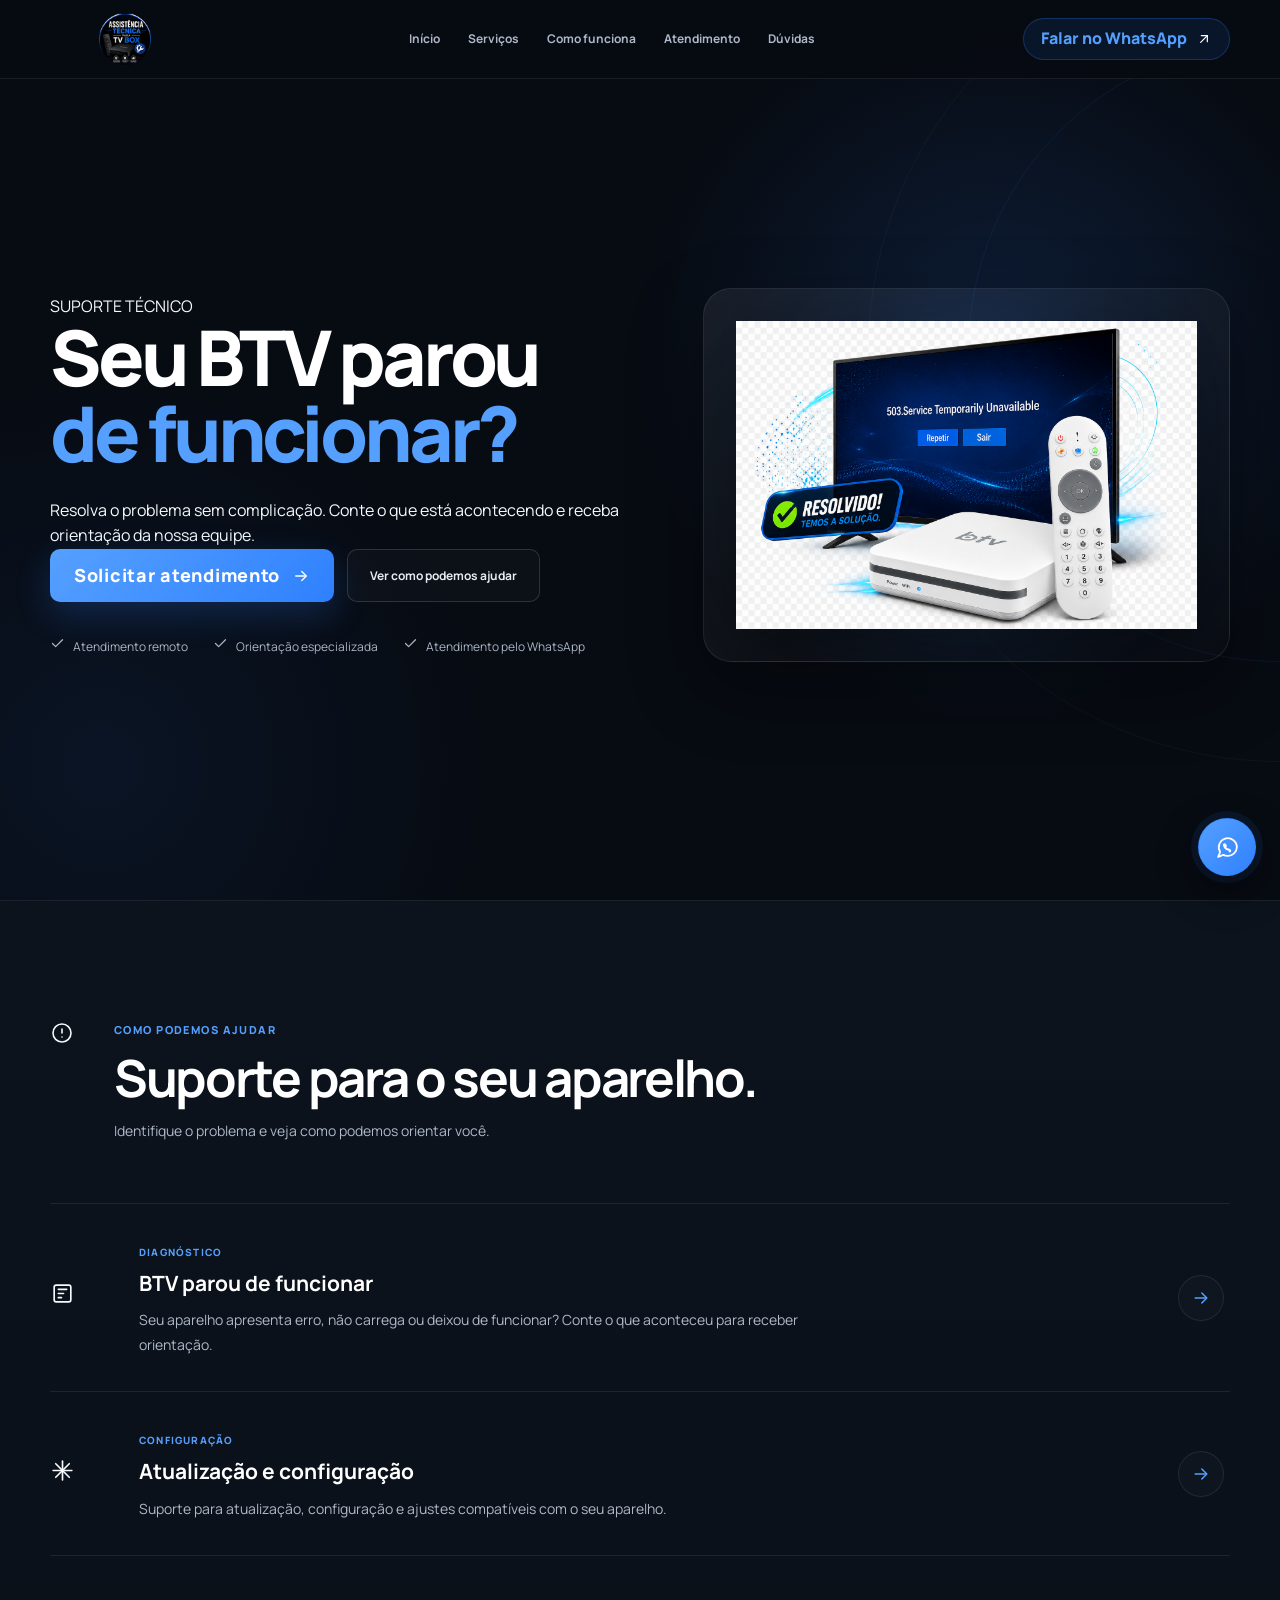
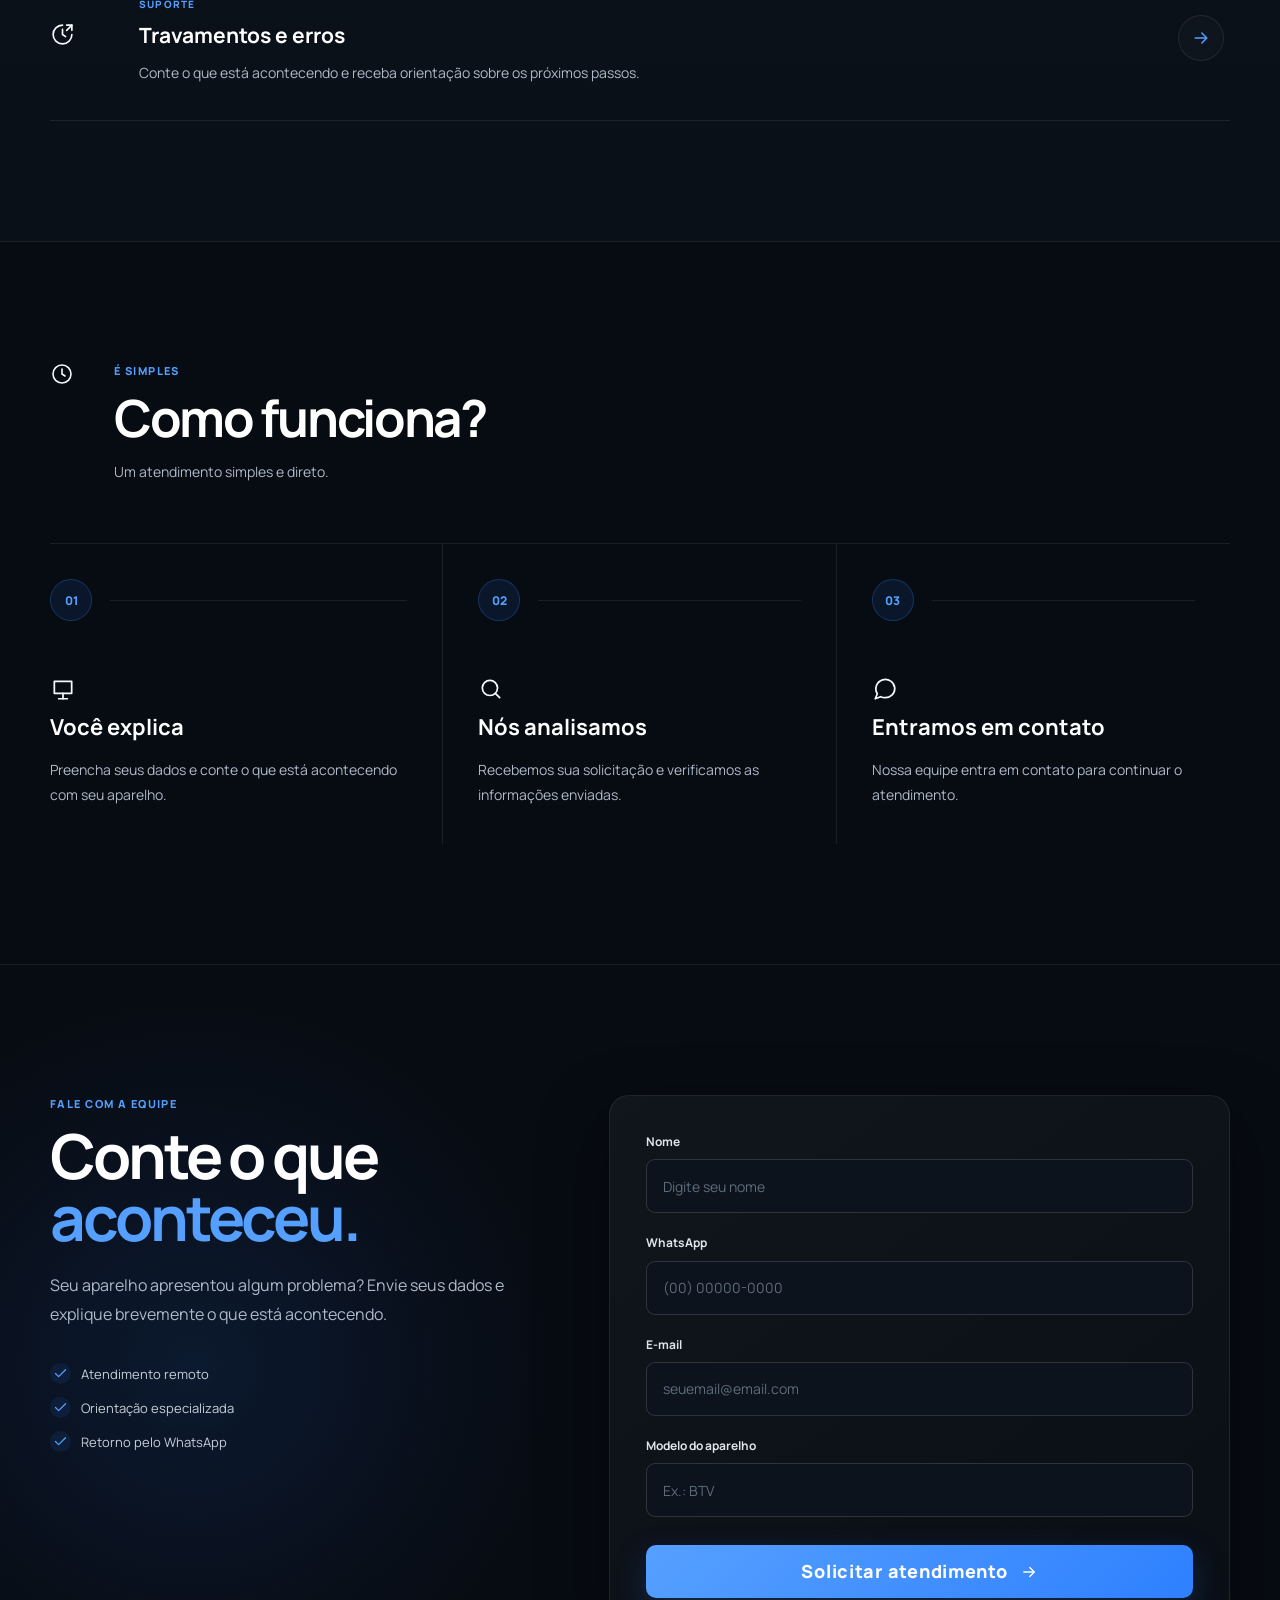
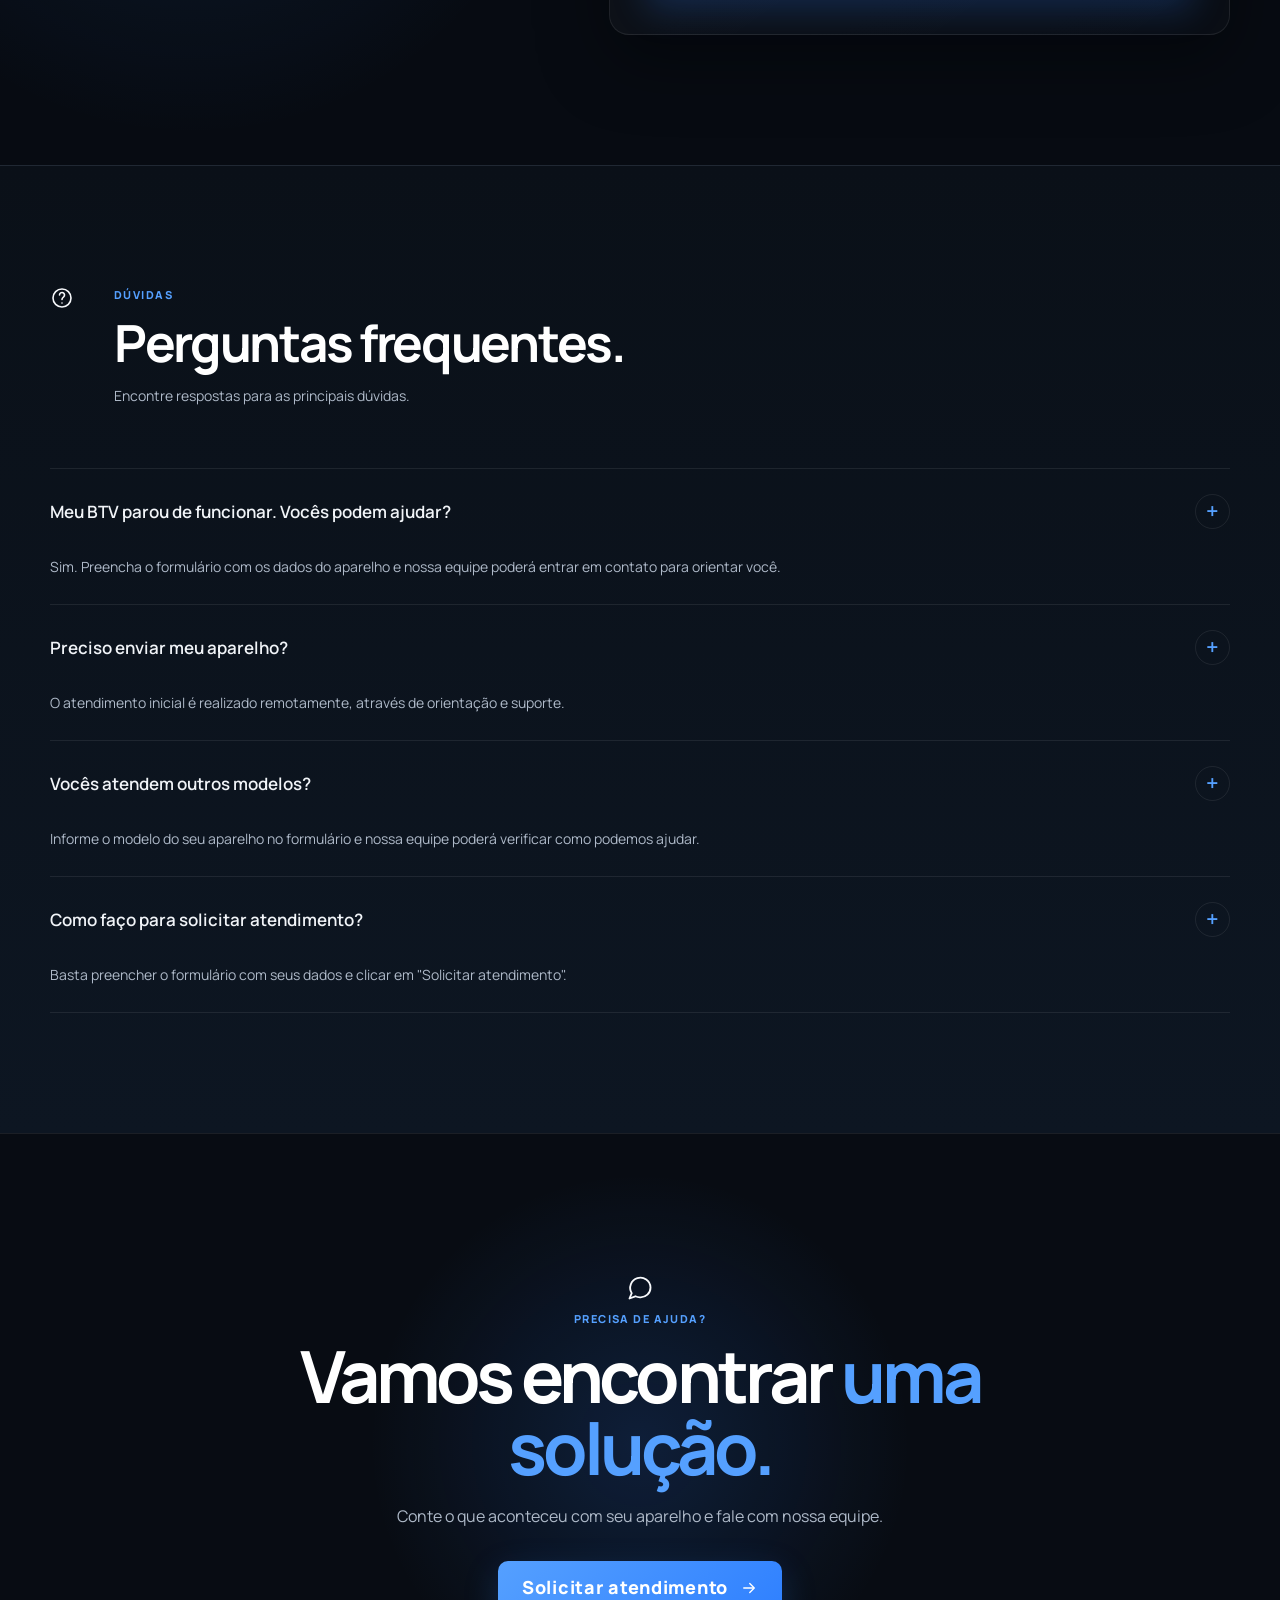
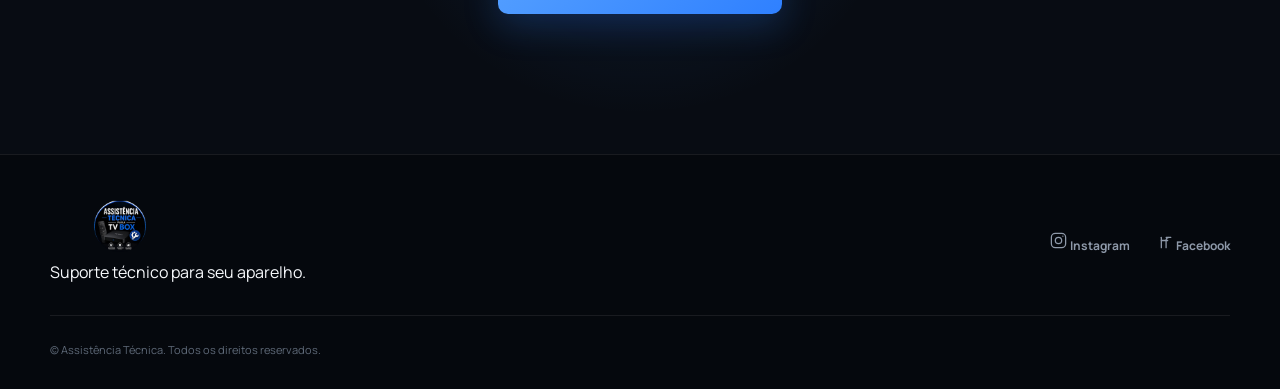
==== commit e08ccdb0: "Update index.html" ====
--- a/index.html
+++ b/index.html
@@ -1,219 +1,123 @@
 <!DOCTYPE html>
-
 <html lang="pt-BR">
 <head>
     <meta charset="UTF-8">
 
-```
-<meta
-    name="viewport"
-    content="width=device-width, initial-scale=1.0"
->
-
-<title>Seu BTV parou de funcionar? | Assistência Técnica</title>
-
-<meta
-    name="description"
-    content="Assistência e suporte técnico para aparelhos BTV. Receba orientação para problemas, configurações, atualizações e travamentos."
->
-
-<meta
-    name="theme-color"
-    content="#0b5cff"
->
-
-<link
-    rel="icon"
-    href="assets/favicon.png"
-    type="image/png"
->
-
-<link rel="preconnect" href="https://fonts.googleapis.com">
-<link rel="preconnect" href="https://fonts.gstatic.com" crossorigin>
-
-<link
-    href="https://fonts.googleapis.com/css2?family=Manrope:wght@400;500;600;700;800&display=swap"
-    rel="stylesheet"
->
-
-<link
-    rel="stylesheet"
-    href="css/style.css"
->
-```
-
+    <meta
+        name="viewport"
+        content="width=device-width, initial-scale=1.0"
+    >
+
+    <title>Seu BTV parou de funcionar? | Assistência Técnica</title>
+
+    <meta
+        name="description"
+        content="Assistência e suporte técnico para aparelhos BTV. Receba orientação para problemas, configurações, atualizações e travamentos."
+    >
+
+    <meta
+        name="theme-color"
+        content="#0b5cff"
+    >
+
+    <link
+        rel="icon"
+        href="assets/favicon.png"
+        type="image/png"
+    >
+
+    <link rel="preconnect" href="https://fonts.googleapis.com">
+    <link rel="preconnect" href="https://fonts.gstatic.com" crossorigin>
+
+    <link
+        href="https://fonts.googleapis.com/css2?family=Manrope:wght@400;500;600;700;800&display=swap"
+        rel="stylesheet"
+    >
+
+    <link
+        rel="stylesheet"
+        href="css/style.css"
+    >
 </head>
 
 <body>
 
 <header id="main-header">
 
-```
-<div class="container header-container">
-
-    <a
-        href="#hero"
-        class="logo"
-        aria-label="Assistência Técnica"
+    <div class="container header-container">
+
+        <a
+            href="#hero"
+            class="logo"
+            aria-label="Assistência Técnica"
+        >
+            <img
+                src="assets/logo.png"
+                alt="Assistência Técnica"
+            >
+        </a>
+
+        <nav
+            class="main-nav"
+            aria-label="Navegação principal"
+        >
+            <a href="#hero">Início</a>
+            <a href="#services">Serviços</a>
+            <a href="#how-it-works">Como funciona</a>
+            <a href="#formulario">Atendimento</a>
+            <a href="#faq">Dúvidas</a>
+        </nav>
+
+        <a
+            href="#"
+            class="btn-header"
+            data-v8="contact.whatsapp"
+            data-whatsapp-message="Olá! Gostaria de informações sobre a assistência técnica para meu aparelho."
+            aria-label="Falar no WhatsApp"
+        >
+            <span>Falar no WhatsApp</span>
+
+            <svg
+                width="16"
+                height="16"
+                viewBox="0 0 24 24"
+                fill="none"
+                stroke="currentColor"
+                stroke-width="1.8"
+                stroke-linecap="round"
+                stroke-linejoin="round"
+                aria-hidden="true"
+            >
+                <path d="M7 17L17 7"></path>
+                <path d="M8 7h9v9"></path>
+            </svg>
+        </a>
+
+        <button
+            type="button"
+            class="menu-toggle"
+            aria-label="Abrir menu"
+            aria-expanded="false"
+            aria-controls="mobile-menu"
+        >
+            <span></span>
+            <span></span>
+            <span></span>
+        </button>
+
+    </div>
+
+    <nav
+        id="mobile-menu"
+        class="mobile-menu"
+        aria-label="Menu mobile"
     >
-        <img
-            src="assets/logo.png"
-            alt="Assistência Técnica"
-        >
-    </a>
-
-    <nav
-        class="main-nav"
-        aria-label="Navegação principal"
-    >
+
         <a href="#hero">Início</a>
         <a href="#services">Serviços</a>
         <a href="#how-it-works">Como funciona</a>
         <a href="#formulario">Atendimento</a>
         <a href="#faq">Dúvidas</a>
-    </nav>
-
-    <a
-        href="#"
-        class="btn-header"
-        data-v8="contact.whatsapp"
-        data-whatsapp-message="Olá! Gostaria de informações sobre a assistência técnica para meu aparelho."
-        aria-label="Falar no WhatsApp"
-    >
-        <span>Falar no WhatsApp</span>
-
-        <svg
-            width="16"
-            height="16"
-            viewBox="0 0 24 24"
-            fill="none"
-            stroke="currentColor"
-            stroke-width="1.8"
-            stroke-linecap="round"
-            stroke-linejoin="round"
-            aria-hidden="true"
-        >
-            <path d="M7 17L17 7"></path>
-            <path d="M8 7h9v9"></path>
-        </svg>
-    </a>
-
-    <button
-        type="button"
-        class="menu-toggle"
-        aria-label="Abrir menu"
-        aria-expanded="false"
-        aria-controls="mobile-menu"
-    >
-        <span></span>
-        <span></span>
-        <span></span>
-    </button>
-
-</div>
-
-<nav
-    id="mobile-menu"
-    class="mobile-menu"
-    aria-label="Menu mobile"
-    aria-hidden="true"
->
-
-    <div class="mobile-menu-inner">
-
-        <a href="#hero">
-            <span>Início</span>
-            <svg
-                width="17"
-                height="17"
-                viewBox="0 0 24 24"
-                fill="none"
-                stroke="currentColor"
-                stroke-width="1.7"
-                stroke-linecap="round"
-                stroke-linejoin="round"
-                aria-hidden="true"
-            >
-                <path d="M3 10.5L12 3l9 7.5"></path>
-                <path d="M5 9.5V21h14V9.5"></path>
-            </svg>
-        </a>
-
-        <a href="#services">
-            <span>Serviços</span>
-            <svg
-                width="17"
-                height="17"
-                viewBox="0 0 24 24"
-                fill="none"
-                stroke="currentColor"
-                stroke-width="1.7"
-                stroke-linecap="round"
-                stroke-linejoin="round"
-                aria-hidden="true"
-            >
-                <rect x="4" y="4" width="16" height="16" rx="2"></rect>
-                <path d="M8 8h8"></path>
-                <path d="M8 12h5"></path>
-                <path d="M8 16h3"></path>
-            </svg>
-        </a>
-
-        <a href="#how-it-works">
-            <span>Como funciona</span>
-            <svg
-                width="17"
-                height="17"
-                viewBox="0 0 24 24"
-                fill="none"
-                stroke="currentColor"
-                stroke-width="1.7"
-                stroke-linecap="round"
-                stroke-linejoin="round"
-                aria-hidden="true"
-            >
-                <circle cx="12" cy="12" r="9"></circle>
-                <path d="M12 7v5l3 2"></path>
-            </svg>
-        </a>
-
-        <a href="#formulario">
-            <span>Atendimento</span>
-            <svg
-                width="17"
-                height="17"
-                viewBox="0 0 24 24"
-                fill="none"
-                stroke="currentColor"
-                stroke-width="1.7"
-                stroke-linecap="round"
-                stroke-linejoin="round"
-                aria-hidden="true"
-            >
-                <path d="M4 5h16v11H4z"></path>
-                <path d="M8 21h8"></path>
-                <path d="M12 16v5"></path>
-            </svg>
-        </a>
-
-        <a href="#faq">
-            <span>Dúvidas</span>
-            <svg
-                width="17"
-                height="17"
-                viewBox="0 0 24 24"
-                fill="none"
-                stroke="currentColor"
-                stroke-width="1.7"
-                stroke-linecap="round"
-                stroke-linejoin="round"
-                aria-hidden="true"
-            >
-                <circle cx="12" cy="12" r="9"></circle>
-                <path d="M9.5 9a2.5 2.5 0 1 1 4.1 1.9c-.9.7-1.6 1.1-1.6 2.6"></path>
-                <path d="M12 17h.01"></path>
-            </svg>
-        </a>
 
         <a
             href="#"
@@ -221,27 +125,25 @@
             data-v8="contact.whatsapp"
             data-whatsapp-message="Olá! Gostaria de informações sobre a assistência técnica para meu aparelho."
         >
-            <span>Falar no WhatsApp</span>
+            Falar no WhatsApp
 
             <svg
-                width="17"
-                height="17"
+                width="16"
+                height="16"
                 viewBox="0 0 24 24"
                 fill="none"
                 stroke="currentColor"
-                stroke-width="1.7"
+                stroke-width="1.8"
                 stroke-linecap="round"
                 stroke-linejoin="round"
                 aria-hidden="true"
             >
-                <path d="M21 11.5a8.5 8.5 0 0 1-9 8.5 9 9 0 0 1-4-.9L3 21l1.9-4.6A8.7 8.7 0 1 1 21 11.5z"></path>
+                <path d="M7 17L17 7"></path>
+                <path d="M8 7h9v9"></path>
             </svg>
         </a>
 
-    </div>
-
-</nav>
-```
+    </nav>
 
 </header>
 
@@ -252,40 +154,260 @@
     class="hero-section"
 >
 
-```
-<div class="hero-grid">
-
-    <div class="container hero-container">
-
-        <div class="hero-left">
-
-            <div class="badge">
-                <span class="badge-dot"></span>
-                SUPORTE TÉCNICO
-            </div>
-
-            <h1>
-                Seu BTV parou
-                <span>de funcionar?</span>
-            </h1>
-
-            <p>
-                Resolva o problema sem complicação.
-                Conte o que está acontecendo e receba
-                orientação da nossa equipe.
-            </p>
-
-            <div class="hero-buttons">
+    <div class="hero-grid">
+
+        <div class="container hero-container">
+
+            <div class="hero-left">
+
+                <div class="badge">
+
+                    <span class="badge-dot"></span>
+
+                    SUPORTE TÉCNICO
+
+                </div>
+
+                <h1>
+                    Seu BTV parou
+                    <span>de funcionar?</span>
+                </h1>
+
+                <p>
+                    Resolva o problema sem complicação.
+                    Conte o que está acontecendo e receba
+                    orientação da nossa equipe.
+                </p>
+
+                <div class="hero-buttons">
+
+                    <a
+                        href="#formulario"
+                        class="btn-primary"
+                    >
+                        <span>Solicitar atendimento</span>
+
+                        <svg
+                            width="18"
+                            height="18"
+                            viewBox="0 0 24 24"
+                            fill="none"
+                            stroke="currentColor"
+                            stroke-width="1.8"
+                            stroke-linecap="round"
+                            stroke-linejoin="round"
+                            aria-hidden="true"
+                        >
+                            <path d="M5 12h13"></path>
+                            <path d="M13 6l6 6-6 6"></path>
+                        </svg>
+                    </a>
+
+                    <a
+                        href="#services"
+                        class="btn-secondary"
+                    >
+                        Ver como podemos ajudar
+                    </a>
+
+                </div>
+
+                <div class="hero-features">
+
+                    <div class="feature">
+
+                        <span class="feature-icon">
+                            <svg
+                                width="15"
+                                height="15"
+                                viewBox="0 0 24 24"
+                                fill="none"
+                                stroke="currentColor"
+                                stroke-width="2"
+                                stroke-linecap="round"
+                                stroke-linejoin="round"
+                                aria-hidden="true"
+                            >
+                                <path d="M20 6L9 17l-5-5"></path>
+                            </svg>
+                        </span>
+
+                        <span>Atendimento remoto</span>
+
+                    </div>
+
+                    <div class="feature">
+
+                        <span class="feature-icon">
+                            <svg
+                                width="15"
+                                height="15"
+                                viewBox="0 0 24 24"
+                                fill="none"
+                                stroke="currentColor"
+                                stroke-width="2"
+                                stroke-linecap="round"
+                                stroke-linejoin="round"
+                                aria-hidden="true"
+                            >
+                                <path d="M20 6L9 17l-5-5"></path>
+                            </svg>
+                        </span>
+
+                        <span>Orientação especializada</span>
+
+                    </div>
+
+                    <div class="feature">
+
+                        <span class="feature-icon">
+                            <svg
+                                width="15"
+                                height="15"
+                                viewBox="0 0 24 24"
+                                fill="none"
+                                stroke="currentColor"
+                                stroke-width="2"
+                                stroke-linecap="round"
+                                stroke-linejoin="round"
+                                aria-hidden="true"
+                            >
+                                <path d="M20 6L9 17l-5-5"></path>
+                            </svg>
+                        </span>
+
+                        <span>Atendimento pelo WhatsApp</span>
+
+                    </div>
+
+                </div>
+
+            </div>
+
+            <div class="hero-right">
+
+                <div class="hero-img-wrapper">
+
+                    <div class="hero-image-glow"></div>
+
+                    <img
+                        src="assets/aparelho-resolvido.png"
+                        alt="Aparelho BTV"
+                        class="hero-img"
+                        loading="eager"
+                        fetchpriority="high"
+                    >
+
+                </div>
+
+            </div>
+
+        </div>
+
+    </div>
+
+</section>
+
+<section
+    id="services"
+    class="content-section services-section"
+>
+
+    <div class="container">
+
+        <div class="section-heading">
+
+            <div class="section-heading-icon">
+
+                <svg
+                    width="24"
+                    height="24"
+                    viewBox="0 0 24 24"
+                    fill="none"
+                    stroke="currentColor"
+                    stroke-width="1.6"
+                    stroke-linecap="round"
+                    stroke-linejoin="round"
+                    aria-hidden="true"
+                >
+                    <circle cx="12" cy="12" r="9"></circle>
+                    <path d="M12 8v4"></path>
+                    <path d="M12 16h.01"></path>
+                </svg>
+
+            </div>
+
+            <div class="section-heading-text">
+
+                <span class="section-label">
+                    COMO PODEMOS AJUDAR
+                </span>
+
+                <h2>
+                    Suporte para o seu aparelho.
+                </h2>
+
+                <p>
+                    Identifique o problema e veja como
+                    podemos orientar você.
+                </p>
+
+            </div>
+
+        </div>
+
+        <div class="services-list">
+
+            <article class="service-item">
+
+                <div class="service-icon">
+
+                    <svg
+                        width="25"
+                        height="25"
+                        viewBox="0 0 24 24"
+                        fill="none"
+                        stroke="currentColor"
+                        stroke-width="1.6"
+                        stroke-linecap="round"
+                        stroke-linejoin="round"
+                        aria-hidden="true"
+                    >
+                        <rect x="4" y="4" width="16" height="16" rx="2"></rect>
+                        <path d="M8 8h8"></path>
+                        <path d="M8 12h5"></path>
+                        <path d="M8 16h3"></path>
+                    </svg>
+
+                </div>
+
+                <div class="service-content">
+
+                    <span class="service-tag">
+                        DIAGNÓSTICO
+                    </span>
+
+                    <h3>
+                        BTV parou de funcionar
+                    </h3>
+
+                    <p>
+                        Seu aparelho apresenta erro,
+                        não carrega ou deixou de funcionar?
+                        Conte o que aconteceu para receber
+                        orientação.
+                    </p>
+
+                </div>
 
                 <a
                     href="#formulario"
-                    class="btn-primary"
-                >
-                    <span>Solicitar atendimento</span>
-
+                    class="service-link"
+                    aria-label="Solicitar atendimento"
+                >
                     <svg
-                        width="18"
-                        height="18"
+                        width="20"
+                        height="20"
                         viewBox="0 0 24 24"
                         fill="none"
                         stroke="currentColor"
@@ -299,20 +421,354 @@
                     </svg>
                 </a>
 
+            </article>
+
+            <article class="service-item">
+
+                <div class="service-icon">
+
+                    <svg
+                        width="25"
+                        height="25"
+                        viewBox="0 0 24 24"
+                        fill="none"
+                        stroke="currentColor"
+                        stroke-width="1.6"
+                        stroke-linecap="round"
+                        stroke-linejoin="round"
+                        aria-hidden="true"
+                    >
+                        <path d="M12 3v18"></path>
+                        <path d="M3 12h18"></path>
+                        <path d="M5.5 5.5l13 13"></path>
+                        <path d="M18.5 5.5l-13 13"></path>
+                    </svg>
+
+                </div>
+
+                <div class="service-content">
+
+                    <span class="service-tag">
+                        CONFIGURAÇÃO
+                    </span>
+
+                    <h3>
+                        Atualização e configuração
+                    </h3>
+
+                    <p>
+                        Suporte para atualização,
+                        configuração e ajustes compatíveis
+                        com o seu aparelho.
+                    </p>
+
+                </div>
+
                 <a
-                    href="#services"
-                    class="btn-secondary"
-                >
-                    Ver como podemos ajudar
+                    href="#formulario"
+                    class="service-link"
+                    aria-label="Solicitar atendimento para atualização e configuração"
+                >
+                    <svg
+                        width="20"
+                        height="20"
+                        viewBox="0 0 24 24"
+                        fill="none"
+                        stroke="currentColor"
+                        stroke-width="1.8"
+                        stroke-linecap="round"
+                        stroke-linejoin="round"
+                        aria-hidden="true"
+                    >
+                        <path d="M5 12h13"></path>
+                        <path d="M13 6l6 6-6 6"></path>
+                    </svg>
                 </a>
 
-            </div>
-
-            <div class="hero-features">
-
-                <div class="feature">
-
-                    <span class="feature-icon">
+            </article>
+
+            <article class="service-item">
+
+                <div class="service-icon">
+
+                    <svg
+                        width="25"
+                        height="25"
+                        viewBox="0 0 24 24"
+                        fill="none"
+                        stroke="currentColor"
+                        stroke-width="1.6"
+                        stroke-linecap="round"
+                        stroke-linejoin="round"
+                        aria-hidden="true"
+                    >
+                        <path d="M12 3a9 9 0 1 0 9 9"></path>
+                        <path d="M12 7v5l3 2"></path>
+                        <path d="M16 3h5v5"></path>
+                        <path d="M21 3l-5 5"></path>
+                    </svg>
+
+                </div>
+
+                <div class="service-content">
+
+                    <span class="service-tag">
+                        SUPORTE
+                    </span>
+
+                    <h3>
+                        Travamentos e erros
+                    </h3>
+
+                    <p>
+                        Conte o que está acontecendo e
+                        receba orientação sobre os próximos
+                        passos.
+                    </p>
+
+                </div>
+
+                <a
+                    href="#formulario"
+                    class="service-link"
+                    aria-label="Solicitar atendimento para travamentos e erros"
+                >
+                    <svg
+                        width="20"
+                        height="20"
+                        viewBox="0 0 24 24"
+                        fill="none"
+                        stroke="currentColor"
+                        stroke-width="1.8"
+                        stroke-linecap="round"
+                        stroke-linejoin="round"
+                        aria-hidden="true"
+                    >
+                        <path d="M5 12h13"></path>
+                        <path d="M13 6l6 6-6 6"></path>
+                    </svg>
+                </a>
+
+            </article>
+
+        </div>
+
+    </div>
+
+</section>
+
+<section
+    id="how-it-works"
+    class="content-section how-section"
+>
+
+    <div class="container">
+
+        <div class="section-heading">
+
+            <div class="section-heading-icon">
+
+                <svg
+                    width="24"
+                    height="24"
+                    viewBox="0 0 24 24"
+                    fill="none"
+                    stroke="currentColor"
+                    stroke-width="1.6"
+                    stroke-linecap="round"
+                    stroke-linejoin="round"
+                    aria-hidden="true"
+                >
+                    <circle cx="12" cy="12" r="9"></circle>
+                    <path d="M12 7v5l3 2"></path>
+                </svg>
+
+            </div>
+
+            <div class="section-heading-text">
+
+                <span class="section-label">
+                    É SIMPLES
+                </span>
+
+                <h2>
+                    Como funciona?
+                </h2>
+
+                <p>
+                    Um atendimento simples e direto.
+                </p>
+
+            </div>
+
+        </div>
+
+        <div class="steps-grid">
+
+            <article class="step">
+
+                <div class="step-top">
+
+                    <span class="step-number">
+                        01
+                    </span>
+
+                    <span class="step-line"></span>
+
+                </div>
+
+                <div class="step-icon">
+
+                    <svg
+                        width="26"
+                        height="26"
+                        viewBox="0 0 24 24"
+                        fill="none"
+                        stroke="currentColor"
+                        stroke-width="1.6"
+                        stroke-linecap="round"
+                        stroke-linejoin="round"
+                        aria-hidden="true"
+                    >
+                        <path d="M4 5h16v11H4z"></path>
+                        <path d="M8 21h8"></path>
+                        <path d="M12 16v5"></path>
+                    </svg>
+
+                </div>
+
+                <h3>
+                    Você explica
+                </h3>
+
+                <p>
+                    Preencha seus dados e conte
+                    o que está acontecendo com
+                    seu aparelho.
+                </p>
+
+            </article>
+
+            <article class="step">
+
+                <div class="step-top">
+
+                    <span class="step-number">
+                        02
+                    </span>
+
+                    <span class="step-line"></span>
+
+                </div>
+
+                <div class="step-icon">
+
+                    <svg
+                        width="26"
+                        height="26"
+                        viewBox="0 0 24 24"
+                        fill="none"
+                        stroke="currentColor"
+                        stroke-width="1.6"
+                        stroke-linecap="round"
+                        stroke-linejoin="round"
+                        aria-hidden="true"
+                    >
+                        <circle cx="11" cy="11" r="7"></circle>
+                        <path d="M20 20l-4-4"></path>
+                    </svg>
+
+                </div>
+
+                <h3>
+                    Nós analisamos
+                </h3>
+
+                <p>
+                    Recebemos sua solicitação
+                    e verificamos as informações
+                    enviadas.
+                </p>
+
+            </article>
+
+            <article class="step">
+
+                <div class="step-top">
+
+                    <span class="step-number">
+                        03
+                    </span>
+
+                    <span class="step-line"></span>
+
+                </div>
+
+                <div class="step-icon">
+
+                    <svg
+                        width="26"
+                        height="26"
+                        viewBox="0 0 24 24"
+                        fill="none"
+                        stroke="currentColor"
+                        stroke-width="1.6"
+                        stroke-linecap="round"
+                        stroke-linejoin="round"
+                        aria-hidden="true"
+                    >
+                        <path d="M21 11.5a8.5 8.5 0 0 1-9 8.5 9 9 0 0 1-4-.9L3 21l1.9-4.6A8.7 8.7 0 1 1 21 11.5z"></path>
+                    </svg>
+
+                </div>
+
+                <h3>
+                    Entramos em contato
+                </h3>
+
+                <p>
+                    Nossa equipe entra em contato
+                    para continuar o atendimento.
+                </p>
+
+            </article>
+
+        </div>
+
+    </div>
+
+</section>
+
+<section
+    id="formulario"
+    class="lead-section"
+>
+
+    <div class="container form-container">
+
+        <div class="form-intro">
+
+            <span class="section-label">
+                FALE COM A EQUIPE
+            </span>
+
+            <h2>
+                Conte o que
+                <span>aconteceu.</span>
+            </h2>
+
+            <p>
+                Seu aparelho apresentou algum problema?
+                Envie seus dados e explique brevemente
+                o que está acontecendo.
+            </p>
+
+            <div class="form-notes">
+
+                <div class="form-note">
+
+                    <span class="form-note-icon">
+
                         <svg
                             width="15"
                             height="15"
@@ -326,15 +782,17 @@
                         >
                             <path d="M20 6L9 17l-5-5"></path>
                         </svg>
-                    </span>
-
-                    <span>Atendimento remoto</span>
-
-                </div>
-
-                <div class="feature">
-
-                    <span class="feature-icon">
+
+                    </span>
+
+                    Atendimento remoto
+
+                </div>
+
+                <div class="form-note">
+
+                    <span class="form-note-icon">
+
                         <svg
                             width="15"
                             height="15"
@@ -348,15 +806,17 @@
                         >
                             <path d="M20 6L9 17l-5-5"></path>
                         </svg>
-                    </span>
-
-                    <span>Orientação especializada</span>
-
-                </div>
-
-                <div class="feature">
-
-                    <span class="feature-icon">
+
+                    </span>
+
+                    Orientação especializada
+
+                </div>
+
+                <div class="form-note">
+
+                    <span class="form-note-icon">
+
                         <svg
                             width="15"
                             height="15"
@@ -370,9 +830,10 @@
                         >
                             <path d="M20 6L9 17l-5-5"></path>
                         </svg>
-                    </span>
-
-                    <span>Atendimento pelo WhatsApp</span>
+
+                    </span>
+
+                    Retorno pelo WhatsApp
 
                 </div>
 
@@ -380,46 +841,320 @@
 
         </div>
 
-        <div class="hero-right">
-
-            <div class="hero-img-wrapper">
-
-                <div class="hero-image-glow"></div>
-
-                <img
-                    src="assets/aparelho-resolvido.png"
-                    alt="Aparelho BTV"
-                    class="hero-img"
-                    loading="eager"
-                    fetchpriority="high"
-                >
+        <form
+            action=""
+            method="POST"
+            class="lead-form"
+            data-v8-form
+        >
+
+            <div class="form-group">
+
+                <label for="nome">
+                    Nome
+                </label>
+
+                <input
+                    type="text"
+                    id="nome"
+                    name="nome"
+                    placeholder="Digite seu nome"
+                    autocomplete="name"
+                    required
+                >
+
+            </div>
+
+            <div class="form-group">
+
+                <label for="whatsapp">
+                    WhatsApp
+                </label>
+
+                <input
+                    type="tel"
+                    id="whatsapp"
+                    name="whatsapp"
+                    placeholder="(00) 00000-0000"
+                    autocomplete="tel"
+                    required
+                >
+
+            </div>
+
+            <div class="form-group">
+
+                <label for="email">
+                    E-mail
+                </label>
+
+                <input
+                    type="email"
+                    id="email"
+                    name="email"
+                    placeholder="seuemail@email.com"
+                    autocomplete="email"
+                    required
+                >
+
+            </div>
+
+            <div class="form-group">
+
+                <label for="modelo">
+                    Modelo do aparelho
+                </label>
+
+                <input
+                    type="text"
+                    id="modelo"
+                    name="modelo"
+                    placeholder="Ex.: BTV"
+                    required
+                >
+
+            </div>
+
+            <input
+                type="hidden"
+                name="_subject"
+                value="Novo lead - Assistência Técnica"
+            >
+
+            <input
+                type="hidden"
+                name="v8_project_id"
+                value="6e3c3f6c-1b93-4e05-874b-174327592152"
+            >
+
+            <button
+                type="submit"
+                class="btn-primary form-submit"
+            >
+                <span>Solicitar atendimento</span>
+
+                <svg
+                    width="18"
+                    height="18"
+                    viewBox="0 0 24 24"
+                    fill="none"
+                    stroke="currentColor"
+                    stroke-width="1.8"
+                    stroke-linecap="round"
+                    stroke-linejoin="round"
+                    aria-hidden="true"
+                >
+                    <path d="M5 12h13"></path>
+                    <path d="M13 6l6 6-6 6"></path>
+                </svg>
+
+            </button>
+
+        </form>
+
+    </div>
+
+</section>
+
+<section
+    id="faq"
+    class="content-section faq-section"
+>
+
+    <div class="container">
+
+        <div class="section-heading">
+
+            <div class="section-heading-icon">
+
+                <svg
+                    width="24"
+                    height="24"
+                    viewBox="0 0 24 24"
+                    fill="none"
+                    stroke="currentColor"
+                    stroke-width="1.6"
+                    stroke-linecap="round"
+                    stroke-linejoin="round"
+                    aria-hidden="true"
+                >
+                    <circle cx="12" cy="12" r="9"></circle>
+                    <path d="M9.5 9a2.5 2.5 0 1 1 4.1 1.9c-.9.7-1.6 1.1-1.6 2.6"></path>
+                    <path d="M12 17h.01"></path>
+                </svg>
+
+            </div>
+
+            <div class="section-heading-text">
+
+                <span class="section-label">
+                    DÚVIDAS
+                </span>
+
+                <h2>
+                    Perguntas frequentes.
+                </h2>
+
+                <p>
+                    Encontre respostas para as principais dúvidas.
+                </p>
 
             </div>
 
         </div>
 
+        <div class="faq-list">
+
+            <div class="faq-item">
+
+                <button
+                    class="faq-question"
+                    type="button"
+                    aria-expanded="false"
+                >
+
+                    <span>
+                        Meu BTV parou de funcionar.
+                        Vocês podem ajudar?
+                    </span>
+
+                    <span
+                        class="faq-icon"
+                        aria-hidden="true"
+                    >
+                        +
+                    </span>
+
+                </button>
+
+                <div class="faq-answer">
+
+                    <p>
+                        Sim. Preencha o formulário com
+                        os dados do aparelho e nossa equipe
+                        poderá entrar em contato para orientar você.
+                    </p>
+
+                </div>
+
+            </div>
+
+            <div class="faq-item">
+
+                <button
+                    class="faq-question"
+                    type="button"
+                    aria-expanded="false"
+                >
+
+                    <span>
+                        Preciso enviar meu aparelho?
+                    </span>
+
+                    <span
+                        class="faq-icon"
+                        aria-hidden="true"
+                    >
+                        +
+                    </span>
+
+                </button>
+
+                <div class="faq-answer">
+
+                    <p>
+                        O atendimento inicial é realizado
+                        remotamente, através de orientação
+                        e suporte.
+                    </p>
+
+                </div>
+
+            </div>
+
+            <div class="faq-item">
+
+                <button
+                    class="faq-question"
+                    type="button"
+                    aria-expanded="false"
+                >
+
+                    <span>
+                        Vocês atendem outros modelos?
+                    </span>
+
+                    <span
+                        class="faq-icon"
+                        aria-hidden="true"
+                    >
+                        +
+                    </span>
+
+                </button>
+
+                <div class="faq-answer">
+
+                    <p>
+                        Informe o modelo do seu aparelho
+                        no formulário e nossa equipe poderá
+                        verificar como podemos ajudar.
+                    </p>
+
+                </div>
+
+            </div>
+
+            <div class="faq-item">
+
+                <button
+                    class="faq-question"
+                    type="button"
+                    aria-expanded="false"
+                >
+
+                    <span>
+                        Como faço para solicitar atendimento?
+                    </span>
+
+                    <span
+                        class="faq-icon"
+                        aria-hidden="true"
+                    >
+                        +
+                    </span>
+
+                </button>
+
+                <div class="faq-answer">
+
+                    <p>
+                        Basta preencher o formulário com
+                        seus dados e clicar em "Solicitar atendimento".
+                    </p>
+
+                </div>
+
+            </div>
+
+        </div>
+
     </div>
 
-</div>
-```
-
 </section>
 
 <section
-    id="services"
-    class="content-section services-section"
+    id="cta"
+    class="final-cta"
 >
 
-```
-<div class="container">
-
-    <div class="section-heading">
-
-        <div class="section-heading-icon">
+    <div class="container cta-container">
+
+        <div class="cta-icon">
 
             <svg
-                width="24"
-                height="24"
+                width="28"
+                height="28"
                 viewBox="0 0 24 24"
                 fill="none"
                 stroke="currentColor"
@@ -428,604 +1163,28 @@
                 stroke-linejoin="round"
                 aria-hidden="true"
             >
-                <circle cx="12" cy="12" r="9"></circle>
-                <path d="M12 8v4"></path>
-                <path d="M12 16h.01"></path>
+                <path d="M21 11.5a8.5 8.5 0 0 1-9 8.5 9 9 0 0 1-4-.9L3 21l1.9-4.6A8.7 8.7 0 1 1 21 11.5z"></path>
             </svg>
 
         </div>
 
-        <div class="section-heading-text">
-
-            <span class="section-label">
-                COMO PODEMOS AJUDAR
-            </span>
-
-            <h2>
-                Suporte para o seu aparelho.
-            </h2>
-
-            <p>
-                Identifique o problema e veja como
-                podemos orientar você.
-            </p>
-
-        </div>
-
-    </div>
-
-    <div class="services-list">
-
-        <article class="service-item">
-
-            <div class="service-icon">
-
-                <svg
-                    width="25"
-                    height="25"
-                    viewBox="0 0 24 24"
-                    fill="none"
-                    stroke="currentColor"
-                    stroke-width="1.6"
-                    stroke-linecap="round"
-                    stroke-linejoin="round"
-                    aria-hidden="true"
-                >
-                    <rect x="4" y="4" width="16" height="16" rx="2"></rect>
-                    <path d="M8 8h8"></path>
-                    <path d="M8 12h5"></path>
-                    <path d="M8 16h3"></path>
-                </svg>
-
-            </div>
-
-            <div class="service-content">
-
-                <span class="service-tag">
-                    DIAGNÓSTICO
-                </span>
-
-                <h3>
-                    BTV parou de funcionar
-                </h3>
-
-                <p>
-                    Seu aparelho apresenta erro,
-                    não carrega ou deixou de funcionar?
-                    Conte o que aconteceu para receber
-                    orientação.
-                </p>
-
-            </div>
-
-            <a
-                href="#formulario"
-                class="service-link"
-                aria-label="Solicitar atendimento"
-            >
-                <svg
-                    width="20"
-                    height="20"
-                    viewBox="0 0 24 24"
-                    fill="none"
-                    stroke="currentColor"
-                    stroke-width="1.8"
-                    stroke-linecap="round"
-                    stroke-linejoin="round"
-                    aria-hidden="true"
-                >
-                    <path d="M5 12h13"></path>
-                    <path d="M13 6l6 6-6 6"></path>
-                </svg>
-            </a>
-
-        </article>
-
-        <article class="service-item">
-
-            <div class="service-icon">
-
-                <svg
-                    width="25"
-                    height="25"
-                    viewBox="0 0 24 24"
-                    fill="none"
-                    stroke="currentColor"
-                    stroke-width="1.6"
-                    stroke-linecap="round"
-                    stroke-linejoin="round"
-                    aria-hidden="true"
-                >
-                    <path d="M12 3v18"></path>
-                    <path d="M3 12h18"></path>
-                    <path d="M5.5 5.5l13 13"></path>
-                    <path d="M18.5 5.5l-13 13"></path>
-                </svg>
-
-            </div>
-
-            <div class="service-content">
-
-                <span class="service-tag">
-                    CONFIGURAÇÃO
-                </span>
-
-                <h3>
-                    Atualização e configuração
-                </h3>
-
-                <p>
-                    Suporte para atualização,
-                    configuração e ajustes compatíveis
-                    com o seu aparelho.
-                </p>
-
-            </div>
-
-            <a
-                href="#formulario"
-                class="service-link"
-                aria-label="Solicitar atendimento para atualização e configuração"
-            >
-                <svg
-                    width="20"
-                    height="20"
-                    viewBox="0 0 24 24"
-                    fill="none"
-                    stroke="currentColor"
-                    stroke-width="1.8"
-                    stroke-linecap="round"
-                    stroke-linejoin="round"
-                    aria-hidden="true"
-                >
-                    <path d="M5 12h13"></path>
-                    <path d="M13 6l6 6-6 6"></path>
-                </svg>
-            </a>
-
-        </article>
-
-        <article class="service-item">
-
-            <div class="service-icon">
-
-                <svg
-                    width="25"
-                    height="25"
-                    viewBox="0 0 24 24"
-                    fill="none"
-                    stroke="currentColor"
-                    stroke-width="1.6"
-                    stroke-linecap="round"
-                    stroke-linejoin="round"
-                    aria-hidden="true"
-                >
-                    <path d="M12 3a9 9 0 1 0 9 9"></path>
-                    <path d="M12 7v5l3 2"></path>
-                    <path d="M16 3h5v5"></path>
-                    <path d="M21 3l-5 5"></path>
-                </svg>
-
-            </div>
-
-            <div class="service-content">
-
-                <span class="service-tag">
-                    SUPORTE
-                </span>
-
-                <h3>
-                    Travamentos e erros
-                </h3>
-
-                <p>
-                    Conte o que está acontecendo e
-                    receba orientação sobre os próximos
-                    passos.
-                </p>
-
-            </div>
-
-            <a
-                href="#formulario"
-                class="service-link"
-                aria-label="Solicitar atendimento para travamentos e erros"
-            >
-                <svg
-                    width="20"
-                    height="20"
-                    viewBox="0 0 24 24"
-                    fill="none"
-                    stroke="currentColor"
-                    stroke-width="1.8"
-                    stroke-linecap="round"
-                    stroke-linejoin="round"
-                    aria-hidden="true"
-                >
-                    <path d="M5 12h13"></path>
-                    <path d="M13 6l6 6-6 6"></path>
-                </svg>
-            </a>
-
-        </article>
-
-    </div>
-
-</div>
-```
-
-</section>
-
-<section
-    id="how-it-works"
-    class="content-section how-section"
->
-
-```
-<div class="container">
-
-    <div class="section-heading">
-
-        <div class="section-heading-icon">
-
-            <svg
-                width="24"
-                height="24"
-                viewBox="0 0 24 24"
-                fill="none"
-                stroke="currentColor"
-                stroke-width="1.6"
-                stroke-linecap="round"
-                stroke-linejoin="round"
-                aria-hidden="true"
-            >
-                <circle cx="12" cy="12" r="9"></circle>
-                <path d="M12 7v5l3 2"></path>
-            </svg>
-
-        </div>
-
-        <div class="section-heading-text">
-
-            <span class="section-label">
-                É SIMPLES
-            </span>
-
-            <h2>
-                Como funciona?
-            </h2>
-
-            <p>
-                Um atendimento simples e direto.
-            </p>
-
-        </div>
-
-    </div>
-
-    <div class="steps-grid">
-
-        <article class="step">
-
-            <div class="step-top">
-
-                <span class="step-number">
-                    01
-                </span>
-
-                <span class="step-line"></span>
-
-            </div>
-
-            <div class="step-icon">
-
-                <svg
-                    width="26"
-                    height="26"
-                    viewBox="0 0 24 24"
-                    fill="none"
-                    stroke="currentColor"
-                    stroke-width="1.6"
-                    stroke-linecap="round"
-                    stroke-linejoin="round"
-                    aria-hidden="true"
-                >
-                    <path d="M4 5h16v11H4z"></path>
-                    <path d="M8 21h8"></path>
-                    <path d="M12 16v5"></path>
-                </svg>
-
-            </div>
-
-            <h3>
-                Você explica
-            </h3>
-
-            <p>
-                Preencha seus dados e conte
-                o que está acontecendo com
-                seu aparelho.
-            </p>
-
-        </article>
-
-        <article class="step">
-
-            <div class="step-top">
-
-                <span class="step-number">
-                    02
-                </span>
-
-                <span class="step-line"></span>
-
-            </div>
-
-            <div class="step-icon">
-
-                <svg
-                    width="26"
-                    height="26"
-                    viewBox="0 0 24 24"
-                    fill="none"
-                    stroke="currentColor"
-                    stroke-width="1.6"
-                    stroke-linecap="round"
-                    stroke-linejoin="round"
-                    aria-hidden="true"
-                >
-                    <circle cx="11" cy="11" r="7"></circle>
-                    <path d="M20 20l-4-4"></path>
-                </svg>
-
-            </div>
-
-            <h3>
-                Nós analisamos
-            </h3>
-
-            <p>
-                Recebemos sua solicitação
-                e verificamos as informações
-                enviadas.
-            </p>
-
-        </article>
-
-        <article class="step">
-
-            <div class="step-top">
-
-                <span class="step-number">
-                    03
-                </span>
-
-                <span class="step-line"></span>
-
-            </div>
-
-            <div class="step-icon">
-
-                <svg
-                    width="26"
-                    height="26"
-                    viewBox="0 0 24 24"
-                    fill="none"
-                    stroke="currentColor"
-                    stroke-width="1.6"
-                    stroke-linecap="round"
-                    stroke-linejoin="round"
-                    aria-hidden="true"
-                >
-                    <path d="M21 11.5a8.5 8.5 0 0 1-9 8.5 9 9 0 0 1-4-.9L3 21l1.9-4.6A8.7 8.7 0 1 1 21 11.5z"></path>
-                </svg>
-
-            </div>
-
-            <h3>
-                Entramos em contato
-            </h3>
-
-            <p>
-                Nossa equipe entra em contato
-                para continuar o atendimento.
-            </p>
-
-        </article>
-
-    </div>
-
-</div>
-```
-
-</section>
-
-<section
-    id="formulario"
-    class="lead-section"
->
-
-```
-<div class="container form-container">
-
-    <div class="form-intro">
-
         <span class="section-label">
-            FALE COM A EQUIPE
+            PRECISA DE AJUDA?
         </span>
 
         <h2>
-            Conte o que
-            <span>aconteceu.</span>
+            Vamos encontrar
+            <span>uma solução.</span>
         </h2>
 
         <p>
-            Seu aparelho apresentou algum problema?
-            Envie seus dados e explique brevemente
-            o que está acontecendo.
+            Conte o que aconteceu com seu aparelho
+            e fale com nossa equipe.
         </p>
 
-        <div class="form-notes">
-
-            <div class="form-note">
-
-                <span class="form-note-icon">
-                    <svg
-                        width="15"
-                        height="15"
-                        viewBox="0 0 24 24"
-                        fill="none"
-                        stroke="currentColor"
-                        stroke-width="2"
-                        stroke-linecap="round"
-                        stroke-linejoin="round"
-                        aria-hidden="true"
-                    >
-                        <path d="M20 6L9 17l-5-5"></path>
-                    </svg>
-                </span>
-
-                Atendimento remoto
-
-            </div>
-
-            <div class="form-note">
-
-                <span class="form-note-icon">
-                    <svg
-                        width="15"
-                        height="15"
-                        viewBox="0 0 24 24"
-                        fill="none"
-                        stroke="currentColor"
-                        stroke-width="2"
-                        stroke-linecap="round"
-                        stroke-linejoin="round"
-                        aria-hidden="true"
-                    >
-                        <path d="M20 6L9 17l-5-5"></path>
-                    </svg>
-                </span>
-
-                Orientação especializada
-
-            </div>
-
-            <div class="form-note">
-
-                <span class="form-note-icon">
-                    <svg
-                        width="15"
-                        height="15"
-                        viewBox="0 0 24 24"
-                        fill="none"
-                        stroke="currentColor"
-                        stroke-width="2"
-                        stroke-linecap="round"
-                        stroke-linejoin="round"
-                        aria-hidden="true"
-                    >
-                        <path d="M20 6L9 17l-5-5"></path>
-                    </svg>
-                </span>
-
-                Retorno pelo WhatsApp
-
-            </div>
-
-        </div>
-
-    </div>
-
-    <form
-        action=""
-        method="POST"
-        class="lead-form"
-        data-v8-form
-    >
-
-        <div class="form-group">
-
-            <label for="nome">
-                Nome
-            </label>
-
-            <input
-                type="text"
-                id="nome"
-                name="nome"
-                placeholder="Digite seu nome"
-                autocomplete="name"
-                required
-            >
-
-        </div>
-
-        <div class="form-group">
-
-            <label for="whatsapp">
-                WhatsApp
-            </label>
-
-            <input
-                type="tel"
-                id="whatsapp"
-                name="whatsapp"
-                placeholder="(00) 00000-0000"
-                autocomplete="tel"
-                required
-            >
-
-        </div>
-
-        <div class="form-group">
-
-            <label for="email">
-                E-mail
-            </label>
-
-            <input
-                type="email"
-                id="email"
-                name="email"
-                placeholder="seuemail@email.com"
-                autocomplete="email"
-                required
-            >
-
-        </div>
-
-        <div class="form-group">
-
-            <label for="modelo">
-                Modelo do aparelho
-            </label>
-
-            <input
-                type="text"
-                id="modelo"
-                name="modelo"
-                placeholder="Ex.: BTV"
-                required
-            >
-
-        </div>
-
-        <input
-            type="hidden"
-            name="_subject"
-            value="Novo lead - Assistência Técnica"
-        >
-
-        <input
-            type="hidden"
-            name="v8_project_id"
-            value="6e3c3f6c-1b93-4e05-874b-174327592152"
-        >
-
-        <button
-            type="submit"
-            class="btn-primary form-submit"
+        <a
+            href="#formulario"
+            class="btn-primary"
         >
             <span>Solicitar atendimento</span>
 
@@ -1043,398 +1202,133 @@
                 <path d="M5 12h13"></path>
                 <path d="M13 6l6 6-6 6"></path>
             </svg>
-
-        </button>
-
-    </form>
-
-</div>
-```
+        </a>
+
+    </div>
 
 </section>
 
-<section
-    id="faq"
-    class="content-section faq-section"
+</main>
+
+<footer>
+
+    <div class="container footer-container">
+
+        <div class="footer-brand">
+
+            <a
+                href="#hero"
+                class="logo"
+                aria-label="Assistência Técnica"
+            >
+                <img
+                    src="assets/logo.png"
+                    alt="Assistência Técnica"
+                >
+            </a>
+
+            <p>
+                Suporte técnico para seu aparelho.
+            </p>
+
+        </div>
+
+        <div class="footer-socials">
+
+            <a
+                href="#"
+                class="social-link"
+                data-v8="social.instagram"
+                target="_blank"
+                rel="noopener noreferrer"
+                aria-label="Instagram"
+            >
+                <svg
+                    width="19"
+                    height="19"
+                    viewBox="0 0 24 24"
+                    fill="none"
+                    stroke="currentColor"
+                    stroke-width="1.6"
+                    stroke-linecap="round"
+                    stroke-linejoin="round"
+                    aria-hidden="true"
+                >
+                    <rect x="3" y="3" width="18" height="18" rx="5"></rect>
+                    <circle cx="12" cy="12" r="4"></circle>
+                    <path d="M17.5 6.5h.01"></path>
+                </svg>
+
+                <span>Instagram</span>
+            </a>
+
+            <a
+                href="#"
+                class="social-link"
+                data-v8="social.facebook"
+                target="_blank"
+                rel="noopener noreferrer"
+                aria-label="Facebook"
+            >
+                <svg
+                    width="19"
+                    height="19"
+                    viewBox="0 0 24 24"
+                    fill="none"
+                    stroke="currentColor"
+                    stroke-width="1.6"
+                    stroke-linecap="round"
+                    stroke-linejoin="round"
+                    aria-hidden="true"
+                >
+                    <path d="M14 8h3"></path>
+                    <path d="M14 21v-9a4 4 0 0 1 4-4h2"></path>
+                    <path d="M8 12h8"></path>
+                    <path d="M8 8v13"></path>
+                </svg>
+
+                <span>Facebook</span>
+            </a>
+
+        </div>
+
+        <div class="footer-bottom">
+
+            <p>
+                © <span id="ano"></span>
+                Assistência Técnica. Todos os direitos reservados.
+            </p>
+
+        </div>
+
+    </div>
+
+</footer>
+
+<a
+    href="#"
+    class="whatsapp-float"
+    aria-label="Falar no WhatsApp"
+    data-v8="contact.whatsapp"
+    data-whatsapp-message="Olá! Gostaria de informações sobre a assistência técnica para meu aparelho."
 >
 
-```
-<div class="container">
-
-    <div class="section-heading">
-
-        <div class="section-heading-icon">
-
-            <svg
-                width="24"
-                height="24"
-                viewBox="0 0 24 24"
-                fill="none"
-                stroke="currentColor"
-                stroke-width="1.6"
-                stroke-linecap="round"
-                stroke-linejoin="round"
-                aria-hidden="true"
-            >
-                <circle cx="12" cy="12" r="9"></circle>
-                <path d="M9.5 9a2.5 2.5 0 1 1 4.1 1.9c-.9.7-1.6 1.1-1.6 2.6"></path>
-                <path d="M12 17h.01"></path>
-            </svg>
-
-        </div>
-
-        <div class="section-heading-text">
-
-            <span class="section-label">
-                DÚVIDAS
-            </span>
-
-            <h2>
-                Perguntas frequentes.
-            </h2>
-
-            <p>
-                Encontre respostas para as principais dúvidas.
-            </p>
-
-        </div>
-
-    </div>
-
-    <div class="faq-list">
-
-        <div class="faq-item">
-
-            <button
-                class="faq-question"
-                type="button"
-                aria-expanded="false"
-            >
-
-                <span>
-                    Meu BTV parou de funcionar.
-                    Vocês podem ajudar?
-                </span>
-
-                <span
-                    class="faq-icon"
-                    aria-hidden="true"
-                >
-                    +
-                </span>
-
-            </button>
-
-            <div class="faq-answer">
-
-                <p>
-                    Sim. Preencha o formulário com
-                    os dados do aparelho e nossa equipe
-                    poderá entrar em contato para orientar você.
-                </p>
-
-            </div>
-
-        </div>
-
-        <div class="faq-item">
-
-            <button
-                class="faq-question"
-                type="button"
-                aria-expanded="false"
-            >
-
-                <span>
-                    Preciso enviar meu aparelho?
-                </span>
-
-                <span
-                    class="faq-icon"
-                    aria-hidden="true"
-                >
-                    +
-                </span>
-
-            </button>
-
-            <div class="faq-answer">
-
-                <p>
-                    O atendimento inicial é realizado
-                    remotamente, através de orientação
-                    e suporte.
-                </p>
-
-            </div>
-
-        </div>
-
-        <div class="faq-item">
-
-            <button
-                class="faq-question"
-                type="button"
-                aria-expanded="false"
-            >
-
-                <span>
-                    Vocês atendem outros modelos?
-                </span>
-
-                <span
-                    class="faq-icon"
-                    aria-hidden="true"
-                >
-                    +
-                </span>
-
-            </button>
-
-            <div class="faq-answer">
-
-                <p>
-                    Informe o modelo do seu aparelho
-                    no formulário e nossa equipe poderá
-                    verificar como podemos ajudar.
-                </p>
-
-            </div>
-
-        </div>
-
-        <div class="faq-item">
-
-            <button
-                class="faq-question"
-                type="button"
-                aria-expanded="false"
-            >
-
-                <span>
-                    Como faço para solicitar atendimento?
-                </span>
-
-                <span
-                    class="faq-icon"
-                    aria-hidden="true"
-                >
-                    +
-                </span>
-
-            </button>
-
-            <div class="faq-answer">
-
-                <p>
-                    Basta preencher o formulário com
-                    seus dados e clicar em "Solicitar atendimento".
-                </p>
-
-            </div>
-
-        </div>
-
-    </div>
-
-</div>
-```
-
-</section>
-
-<section
-    id="cta"
-    class="final-cta"
->
-
-```
-<div class="container cta-container">
-
-    <div class="cta-icon">
-
-        <svg
-            width="28"
-            height="28"
-            viewBox="0 0 24 24"
-            fill="none"
-            stroke="currentColor"
-            stroke-width="1.6"
-            stroke-linecap="round"
-            stroke-linejoin="round"
-            aria-hidden="true"
-        >
-            <path d="M21 11.5a8.5 8.5 0 0 1-9 8.5 9 9 0 0 1-4-.9L3 21l1.9-4.6A8.7 8.7 0 1 1 21 11.5z"></path>
-        </svg>
-
-    </div>
-
-    <span class="section-label">
-        PRECISA DE AJUDA?
-    </span>
-
-    <h2>
-        Vamos encontrar
-        <span>uma solução.</span>
-    </h2>
-
-    <p>
-        Conte o que aconteceu com seu aparelho
-        e fale com nossa equipe.
-    </p>
-
-    <a
-        href="#formulario"
-        class="btn-primary"
+    <svg
+        width="25"
+        height="25"
+        viewBox="0 0 24 24"
+        fill="none"
+        stroke="currentColor"
+        stroke-width="1.7"
+        stroke-linecap="round"
+        stroke-linejoin="round"
+        aria-hidden="true"
     >
-        <span>Solicitar atendimento</span>
-
-        <svg
-            width="18"
-            height="18"
-            viewBox="0 0 24 24"
-            fill="none"
-            stroke="currentColor"
-            stroke-width="1.8"
-            stroke-linecap="round"
-            stroke-linejoin="round"
-            aria-hidden="true"
-        >
-            <path d="M5 12h13"></path>
-            <path d="M13 6l6 6-6 6"></path>
-        </svg>
-    </a>
-
-</div>
-```
-
-</section>
-
-</main>
-
-<footer>
-
-```
-<div class="container footer-container">
-
-    <div class="footer-brand">
-
-        <a
-            href="#hero"
-            class="logo"
-            aria-label="Assistência Técnica"
-        >
-            <img
-                src="assets/logo.png"
-                alt="Assistência Técnica"
-            >
-        </a>
-
-        <p>
-            Suporte técnico para seu aparelho.
-        </p>
-
-    </div>
-
-    <div class="footer-socials">
-
-        <a
-            href="#"
-            class="social-link"
-            data-v8="social.instagram"
-            target="_blank"
-            rel="noopener noreferrer"
-            aria-label="Instagram"
-        >
-            <svg
-                width="19"
-                height="19"
-                viewBox="0 0 24 24"
-                fill="none"
-                stroke="currentColor"
-                stroke-width="1.6"
-                stroke-linecap="round"
-                stroke-linejoin="round"
-                aria-hidden="true"
-            >
-                <rect x="3" y="3" width="18" height="18" rx="5"></rect>
-                <circle cx="12" cy="12" r="4"></circle>
-                <path d="M17.5 6.5h.01"></path>
-            </svg>
-
-            <span>Instagram</span>
-        </a>
-
-        <a
-            href="#"
-            class="social-link"
-            data-v8="social.facebook"
-            target="_blank"
-            rel="noopener noreferrer"
-            aria-label="Facebook"
-        >
-            <svg
-                width="19"
-                height="19"
-                viewBox="0 0 24 24"
-                fill="none"
-                stroke="currentColor"
-                stroke-width="1.6"
-                stroke-linecap="round"
-                stroke-linejoin="round"
-                aria-hidden="true"
-            >
-                <path d="M14 8h3"></path>
-                <path d="M14 21v-9a4 4 0 0 1 4-4h2"></path>
-                <path d="M8 12h8"></path>
-                <path d="M8 8v13"></path>
-            </svg>
-
-            <span>Facebook</span>
-        </a>
-
-    </div>
-
-    <div class="footer-bottom">
-
-        <p>
-            © <span id="ano"></span>
-            Assistência Técnica. Todos os direitos reservados.
-        </p>
-
-    </div>
-
-</div>
-```
-
-</footer>
-
-<a
-href="#"
-class="whatsapp-float"
-aria-label="Falar no WhatsApp"
-data-v8="contact.whatsapp"
-data-whatsapp-message="Olá! Gostaria de informações sobre a assistência técnica para meu aparelho."
-
->
-
-```
-<svg
-    width="25"
-    height="25"
-    viewBox="0 0 24 24"
-    fill="none"
-    stroke="currentColor"
-    stroke-width="1.7"
-    stroke-linecap="round"
-    stroke-linejoin="round"
-    aria-hidden="true"
->
-    <path d="M21 11.5a8.5 8.5 0 0 1-9 8.5 9 9 0 0 1-4-.9L3 21l1.9-4.6A8.7 8.7 0 1 1 21 11.5z"></path>
-    <path d="M8.5 9.5c.3 1.8 2.2 4 4 4.5"></path>
-    <path d="M8.5 9.5c.4-.8.8-.9 1.2-.4l.7 1c.2.3.2.6 0 .9l-.5.6"></path>
-    <path d="M12.5 14c.3-.2.6-.2.9 0l1 .7c.5.4.4.8-.4 1.2"></path>
-</svg>
-```
+        <path d="M21 11.5a8.5 8.5 0 0 1-9 8.5 9 9 0 0 1-4-.9L3 21l1.9-4.6A8.7 8.7 0 1 1 21 11.5z"></path>
+        <path d="M8.5 9.5c.3 1.8 2.2 4 4 4.5"></path>
+        <path d="M8.5 9.5c.4-.8.8-.9 1.2-.4l.7 1c.2.3.2.6 0 .9l-.5.6"></path>
+        <path d="M12.5 14c.3-.2.6-.2.9 0l1 .7c.5.4.4.8-.4 1.2"></path>
+    </svg>
 
 </a>
 
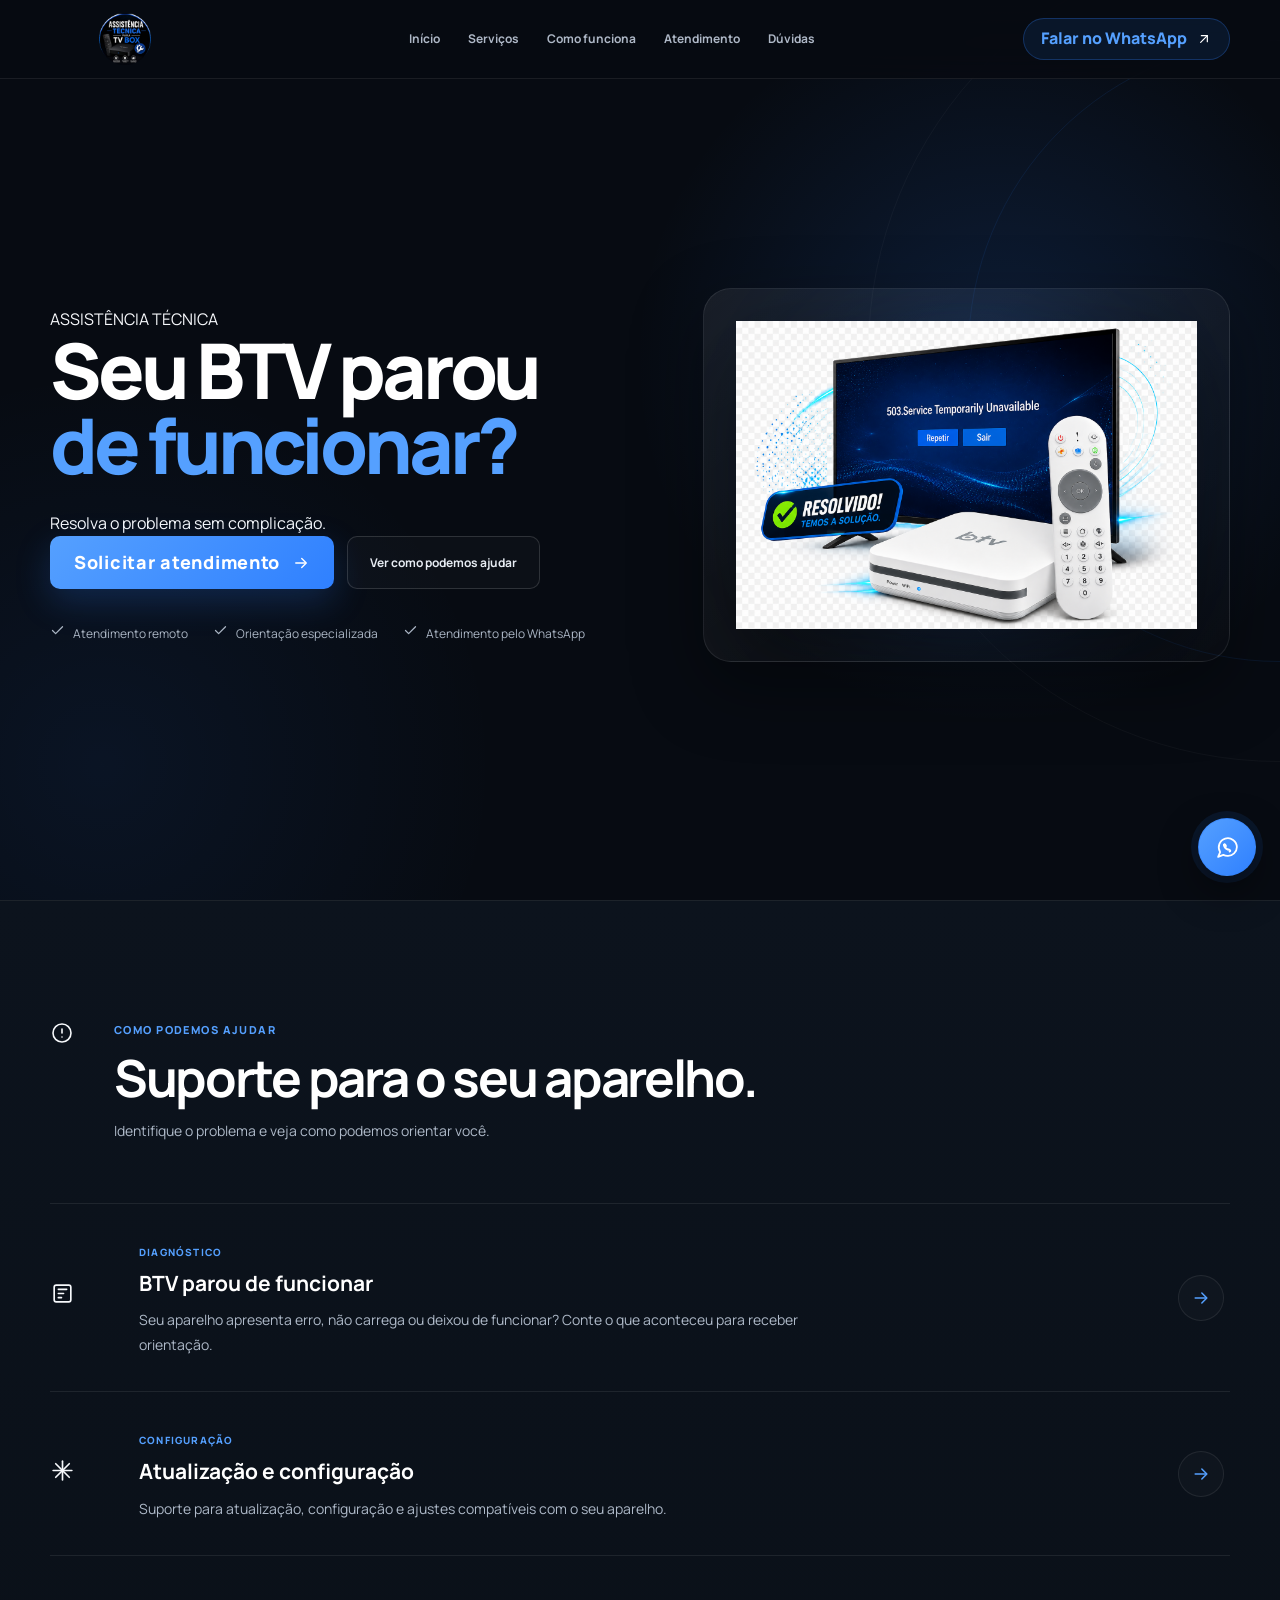
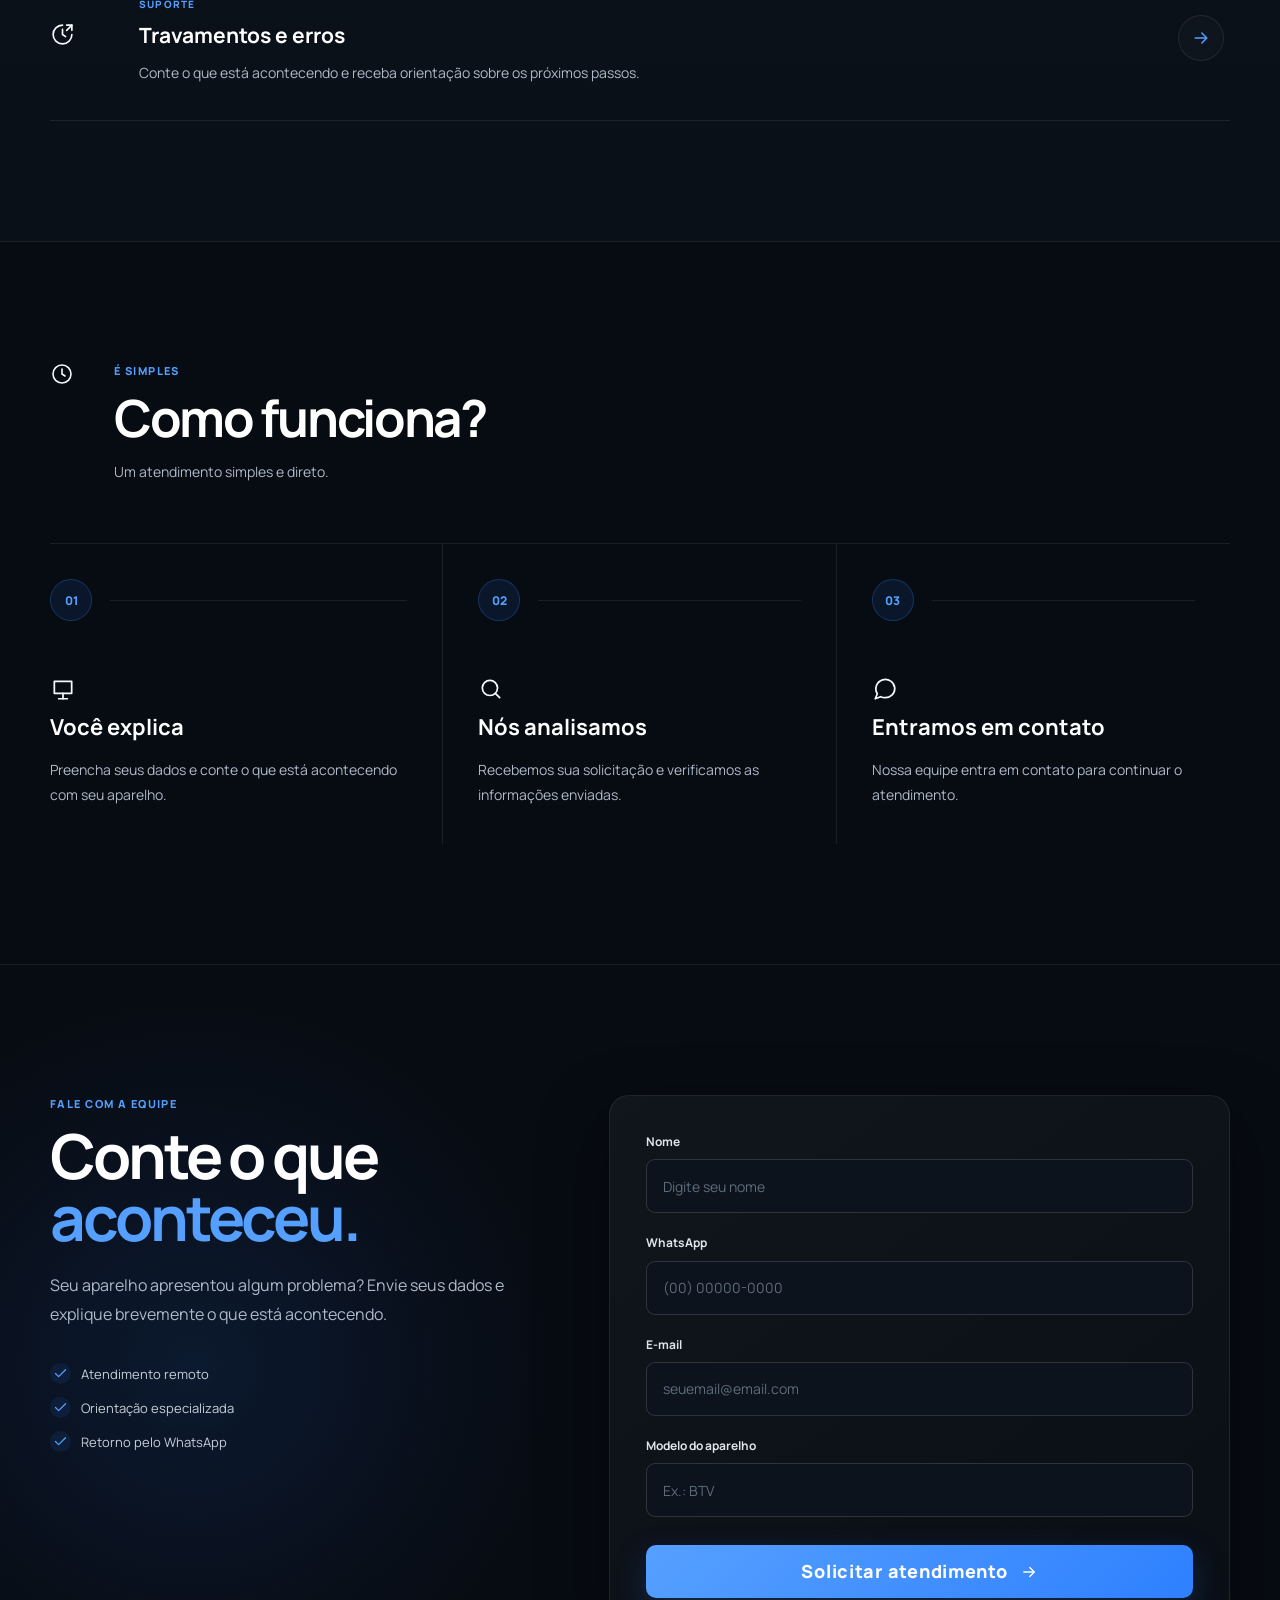
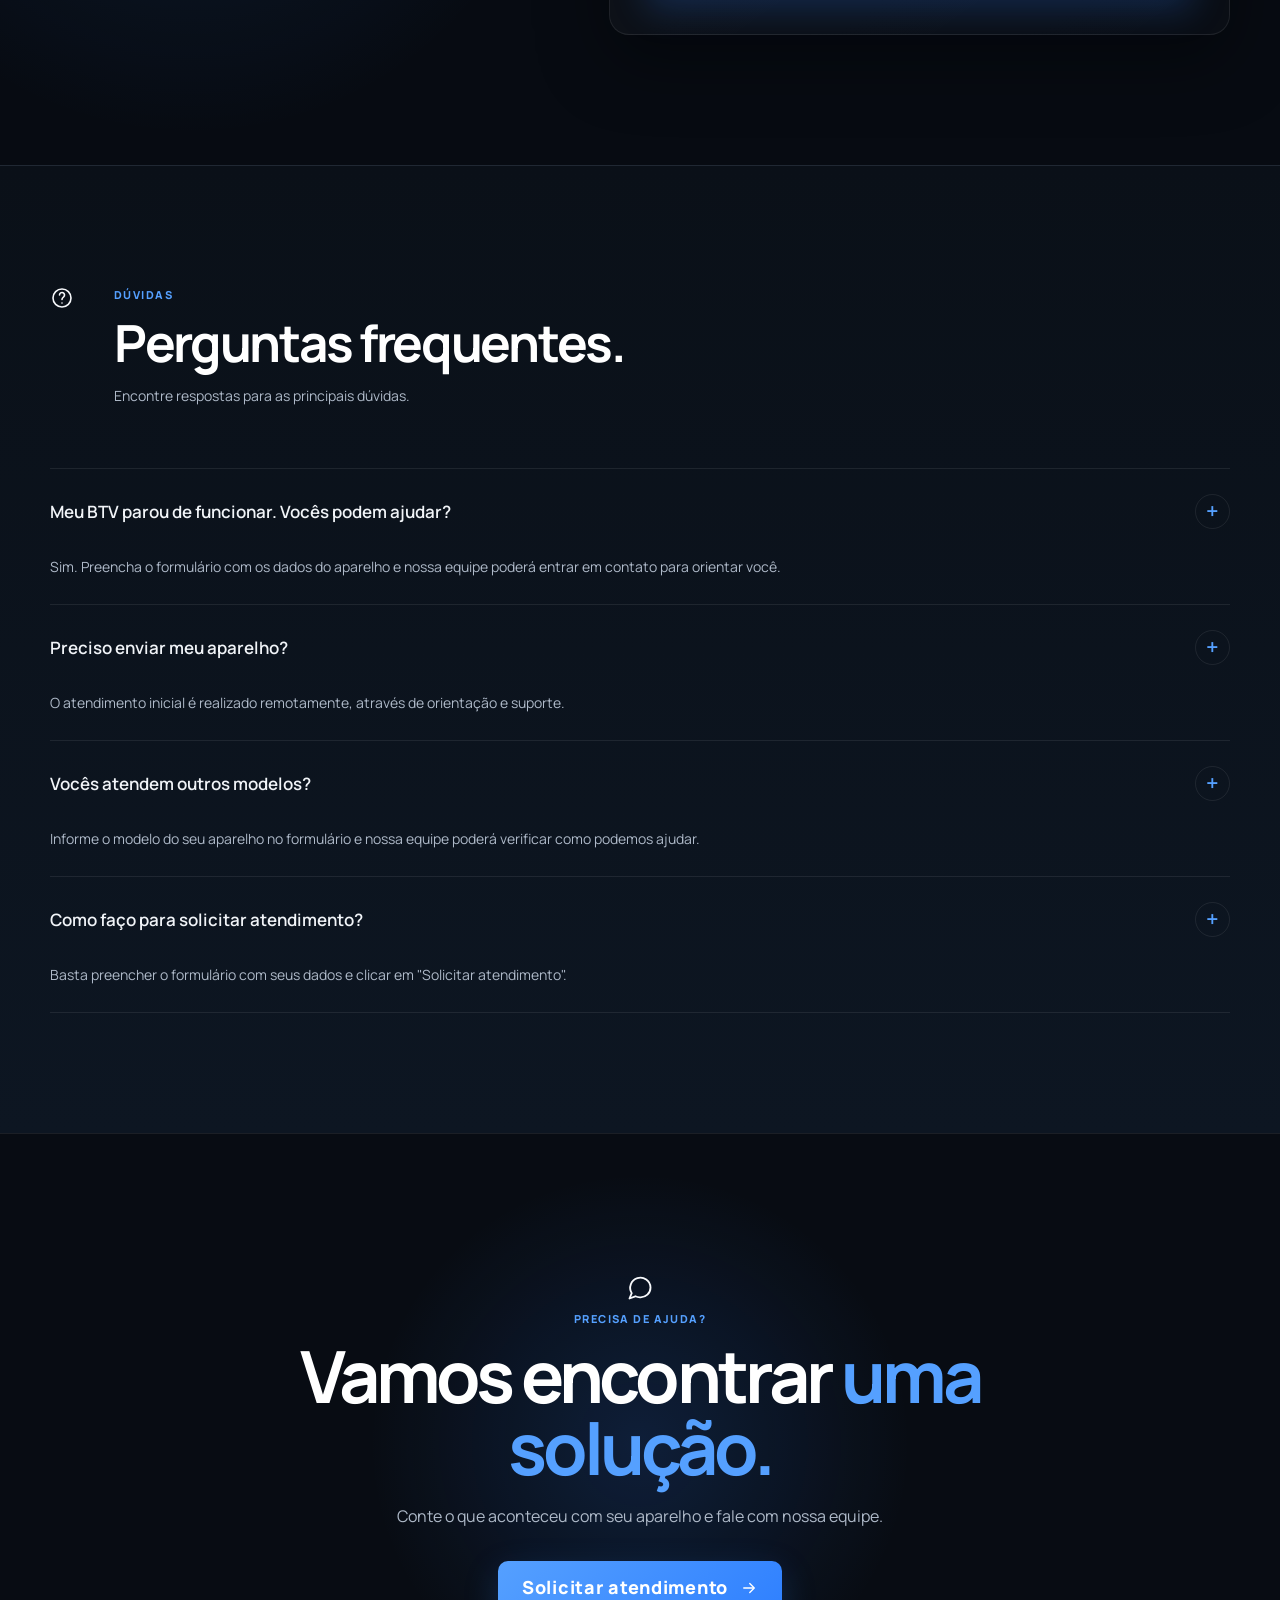
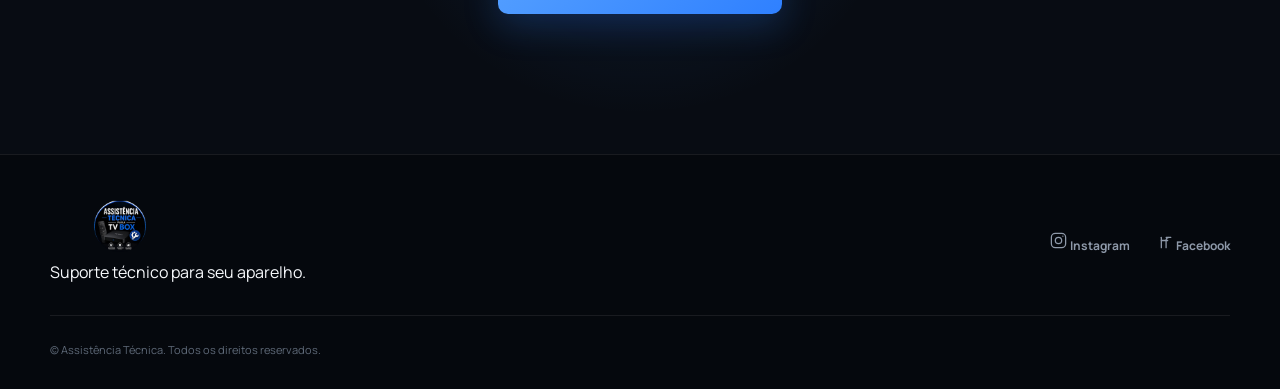
==== commit fe20a5cc: "Update index.html" ====
--- a/index.html
+++ b/index.html
@@ -164,7 +164,7 @@
 
                     <span class="badge-dot"></span>
 
-                    SUPORTE TÉCNICO
+                    ASSISTÊNCIA TÉCNICA
 
                 </div>
 
@@ -175,8 +175,6 @@
 
                 <p>
                     Resolva o problema sem complicação.
-                    Conte o que está acontecendo e receba
-                    orientação da nossa equipe.
                 </p>
 
                 <div class="hero-buttons">
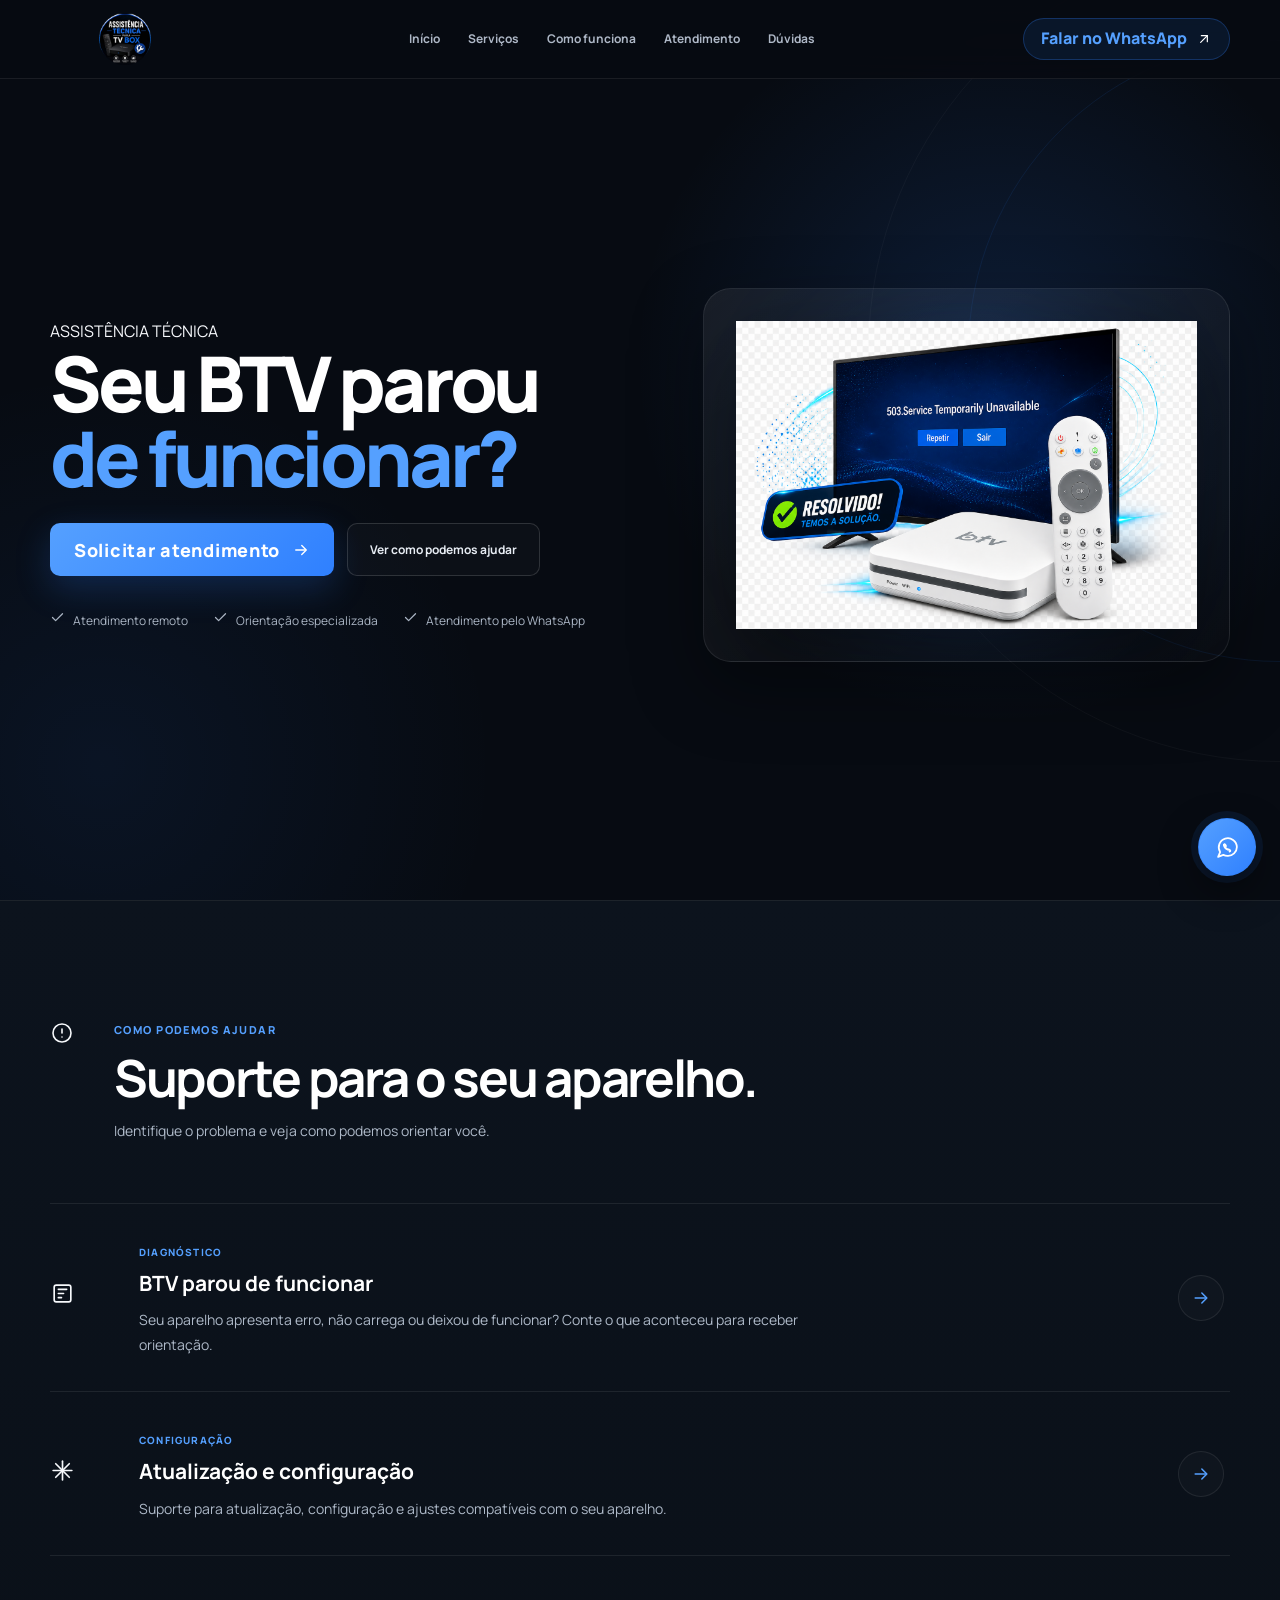
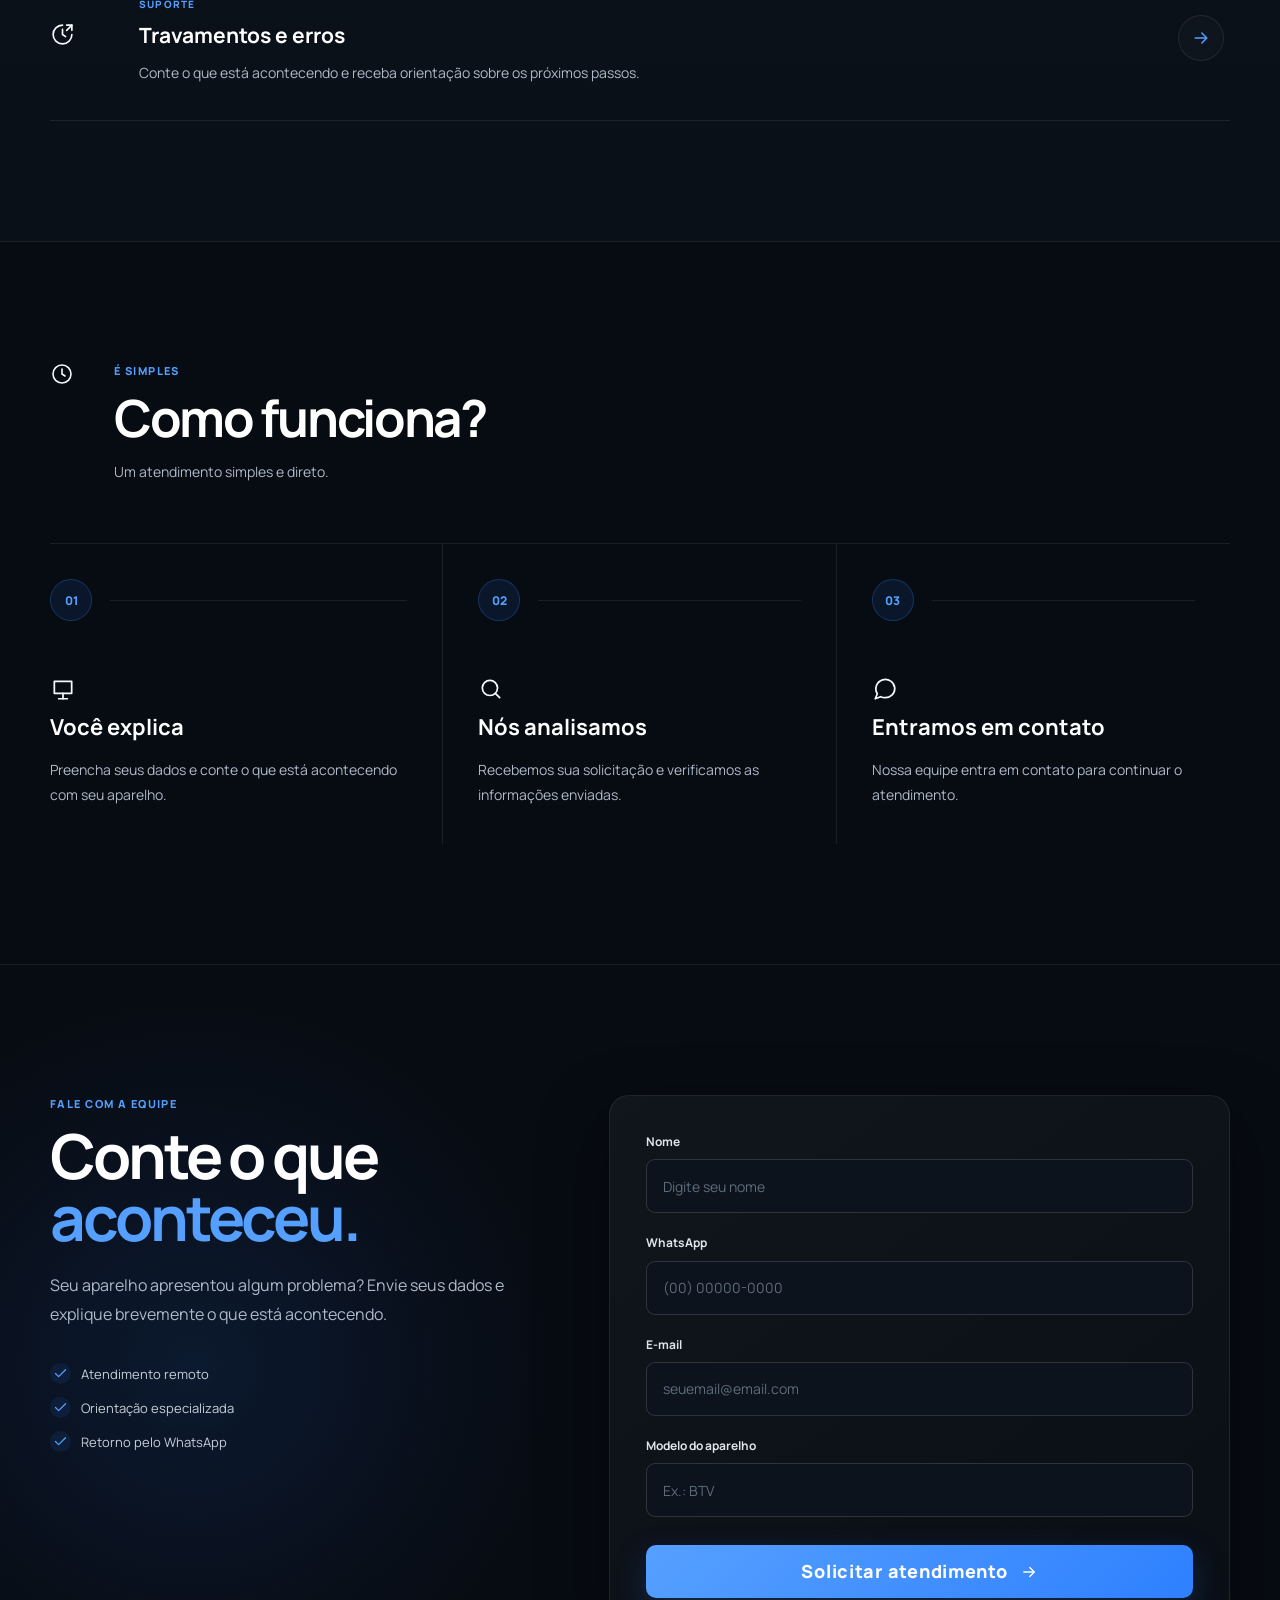
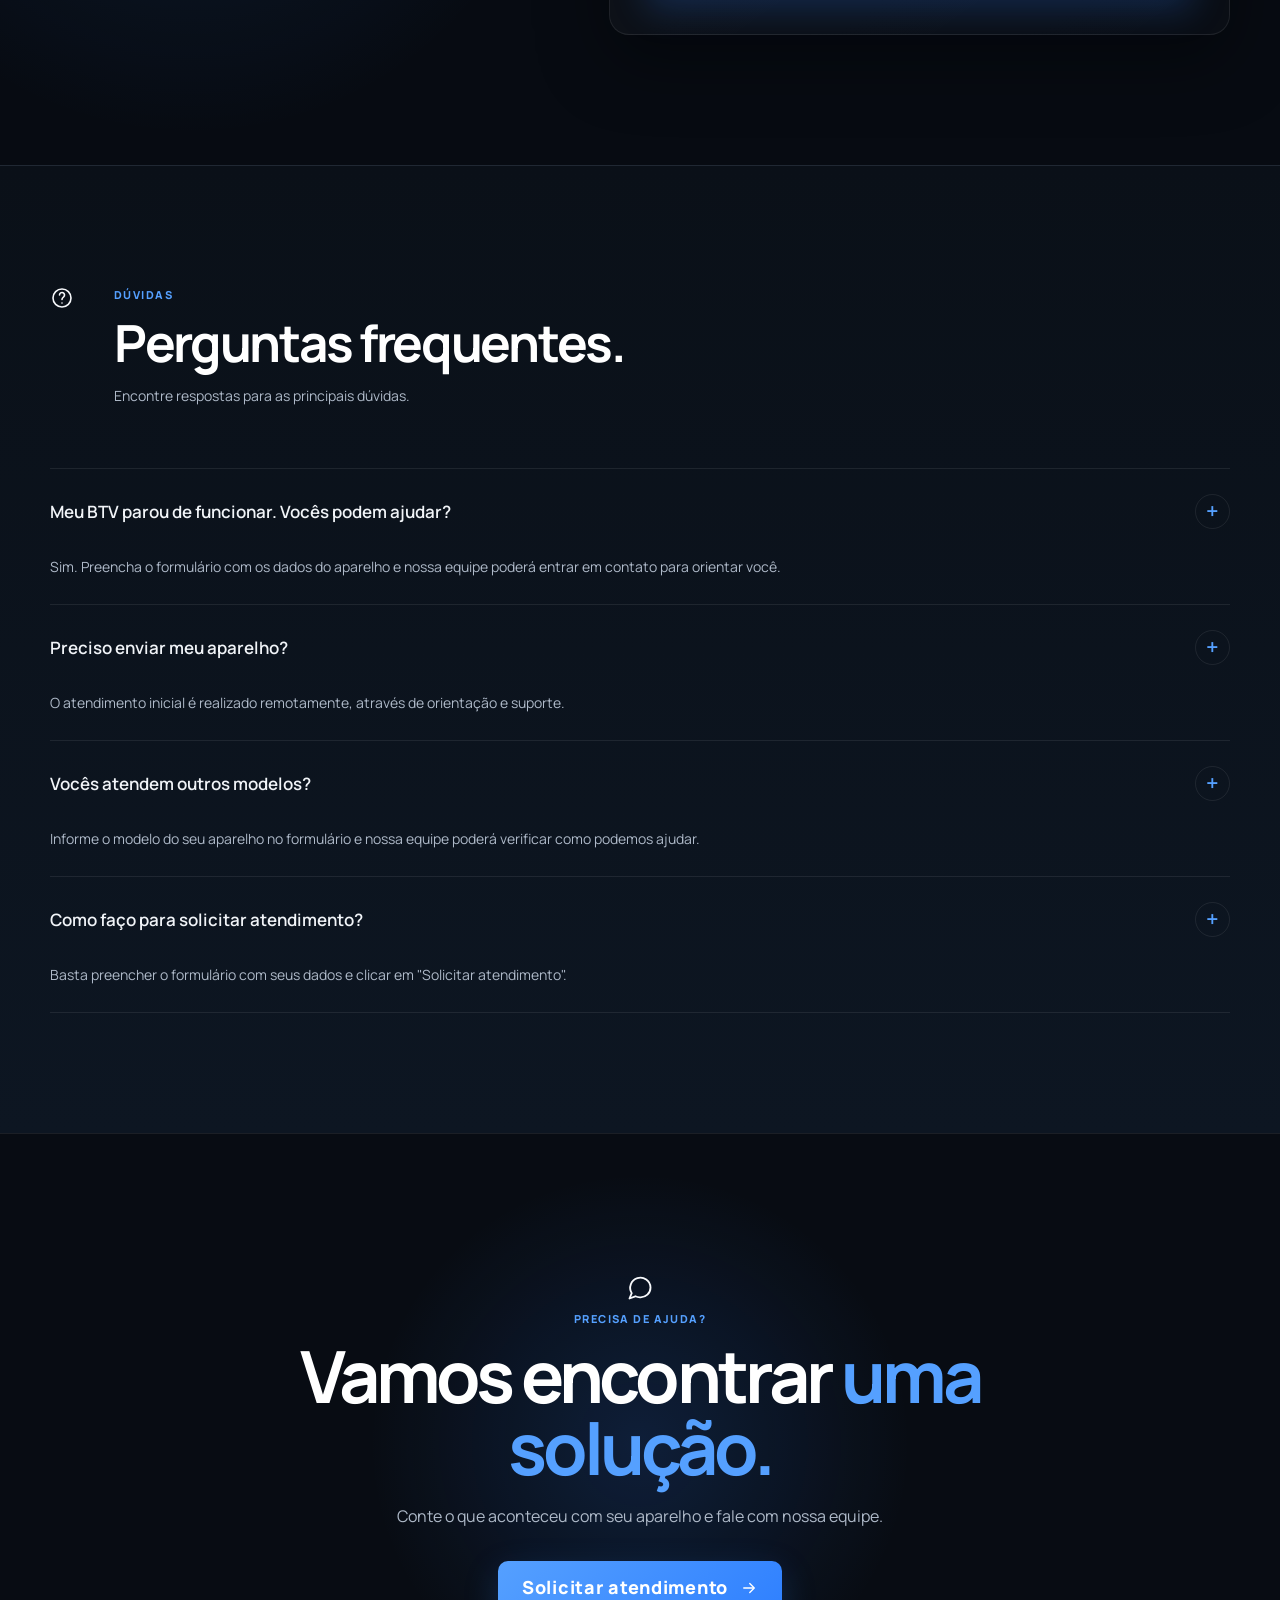
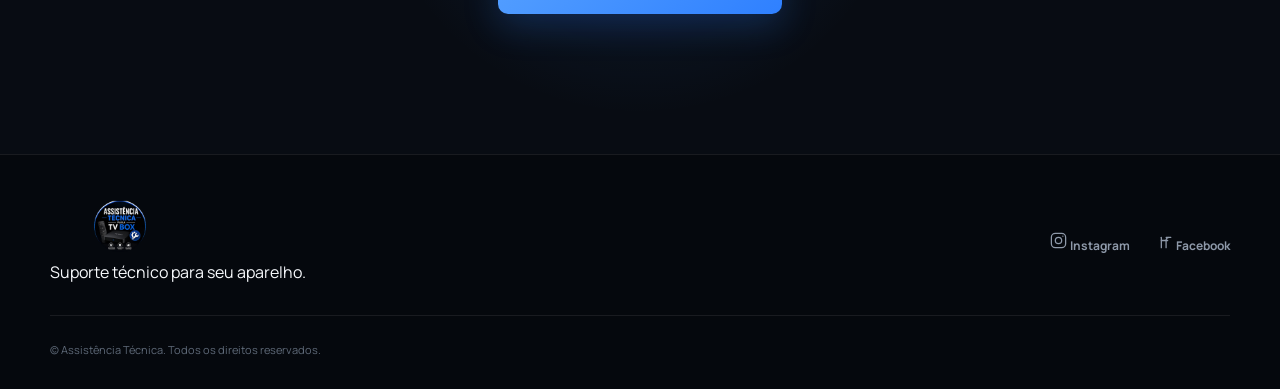
==== commit 83aad9e3: "Update index.html" ====
--- a/index.html
+++ b/index.html
@@ -174,7 +174,7 @@
                 </h1>
 
                 <p>
-                    Resolva o problema sem complicação.
+                    
                 </p>
 
                 <div class="hero-buttons">
